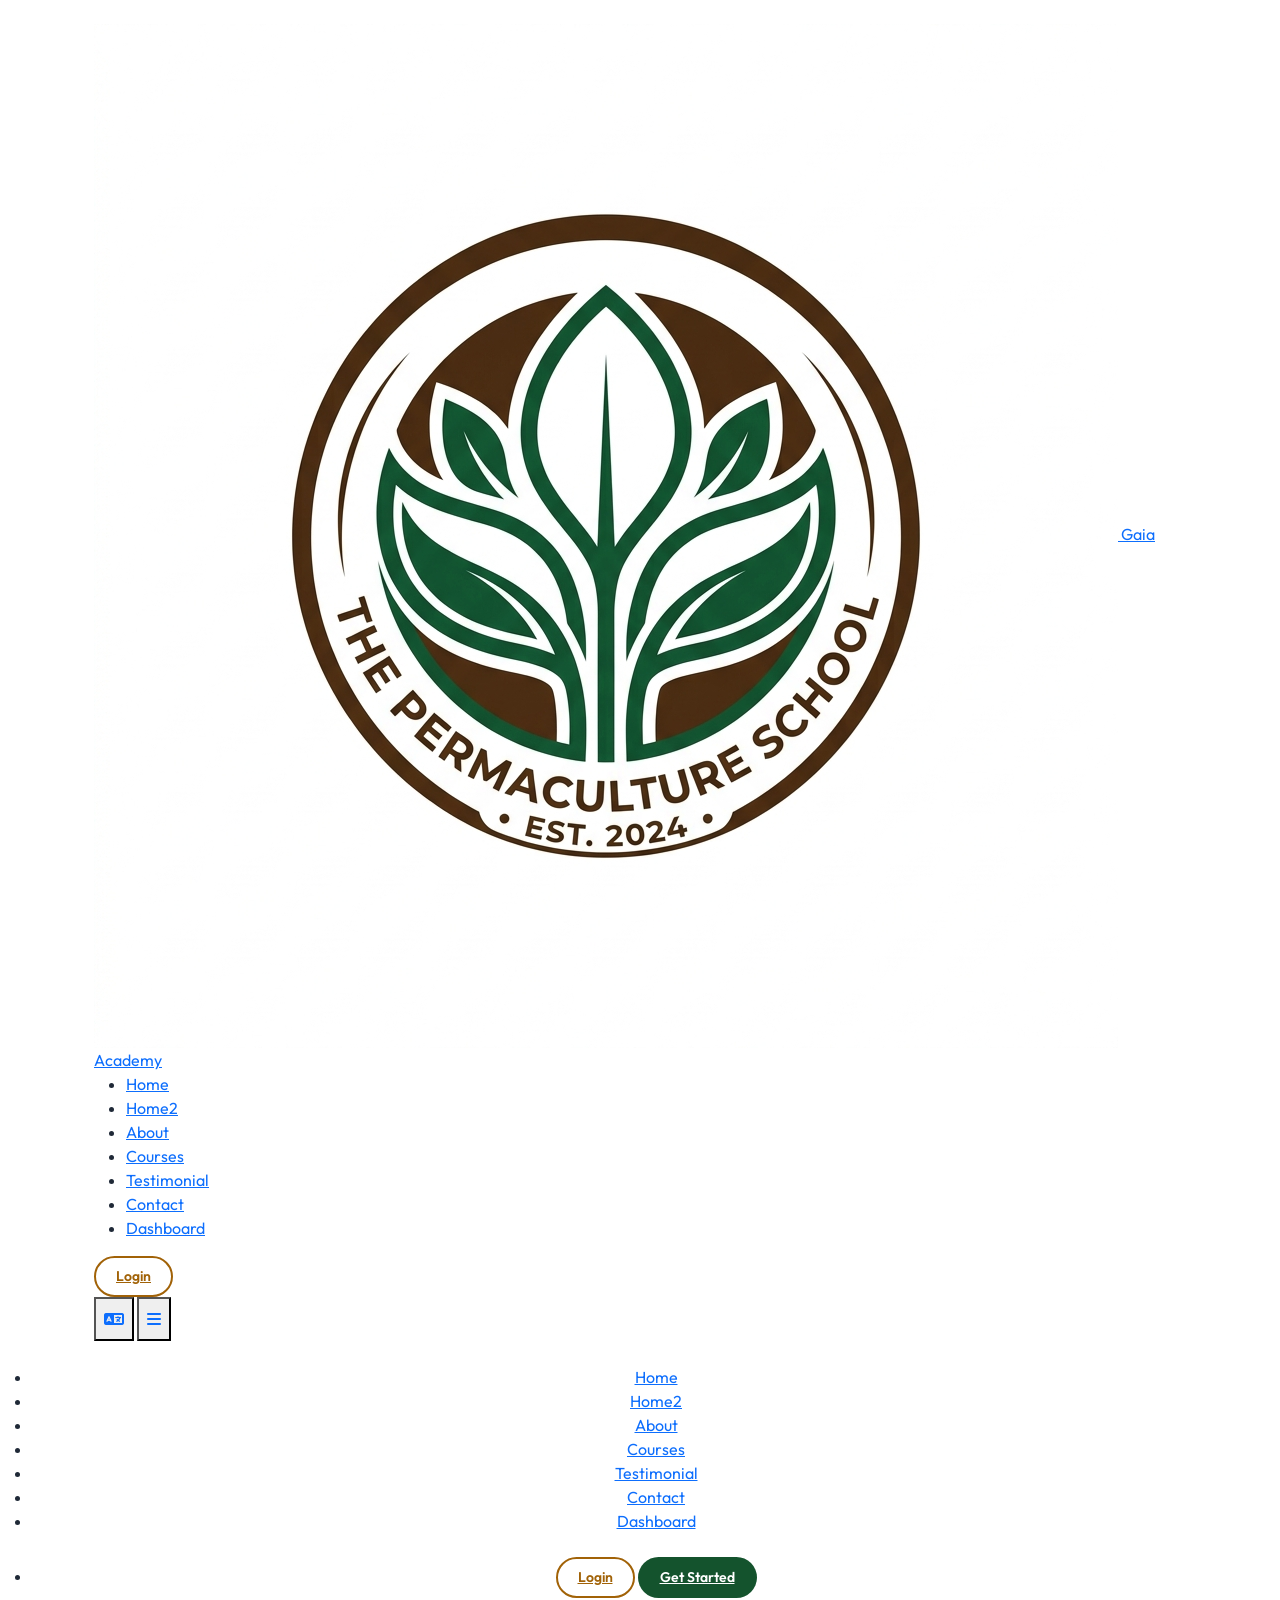
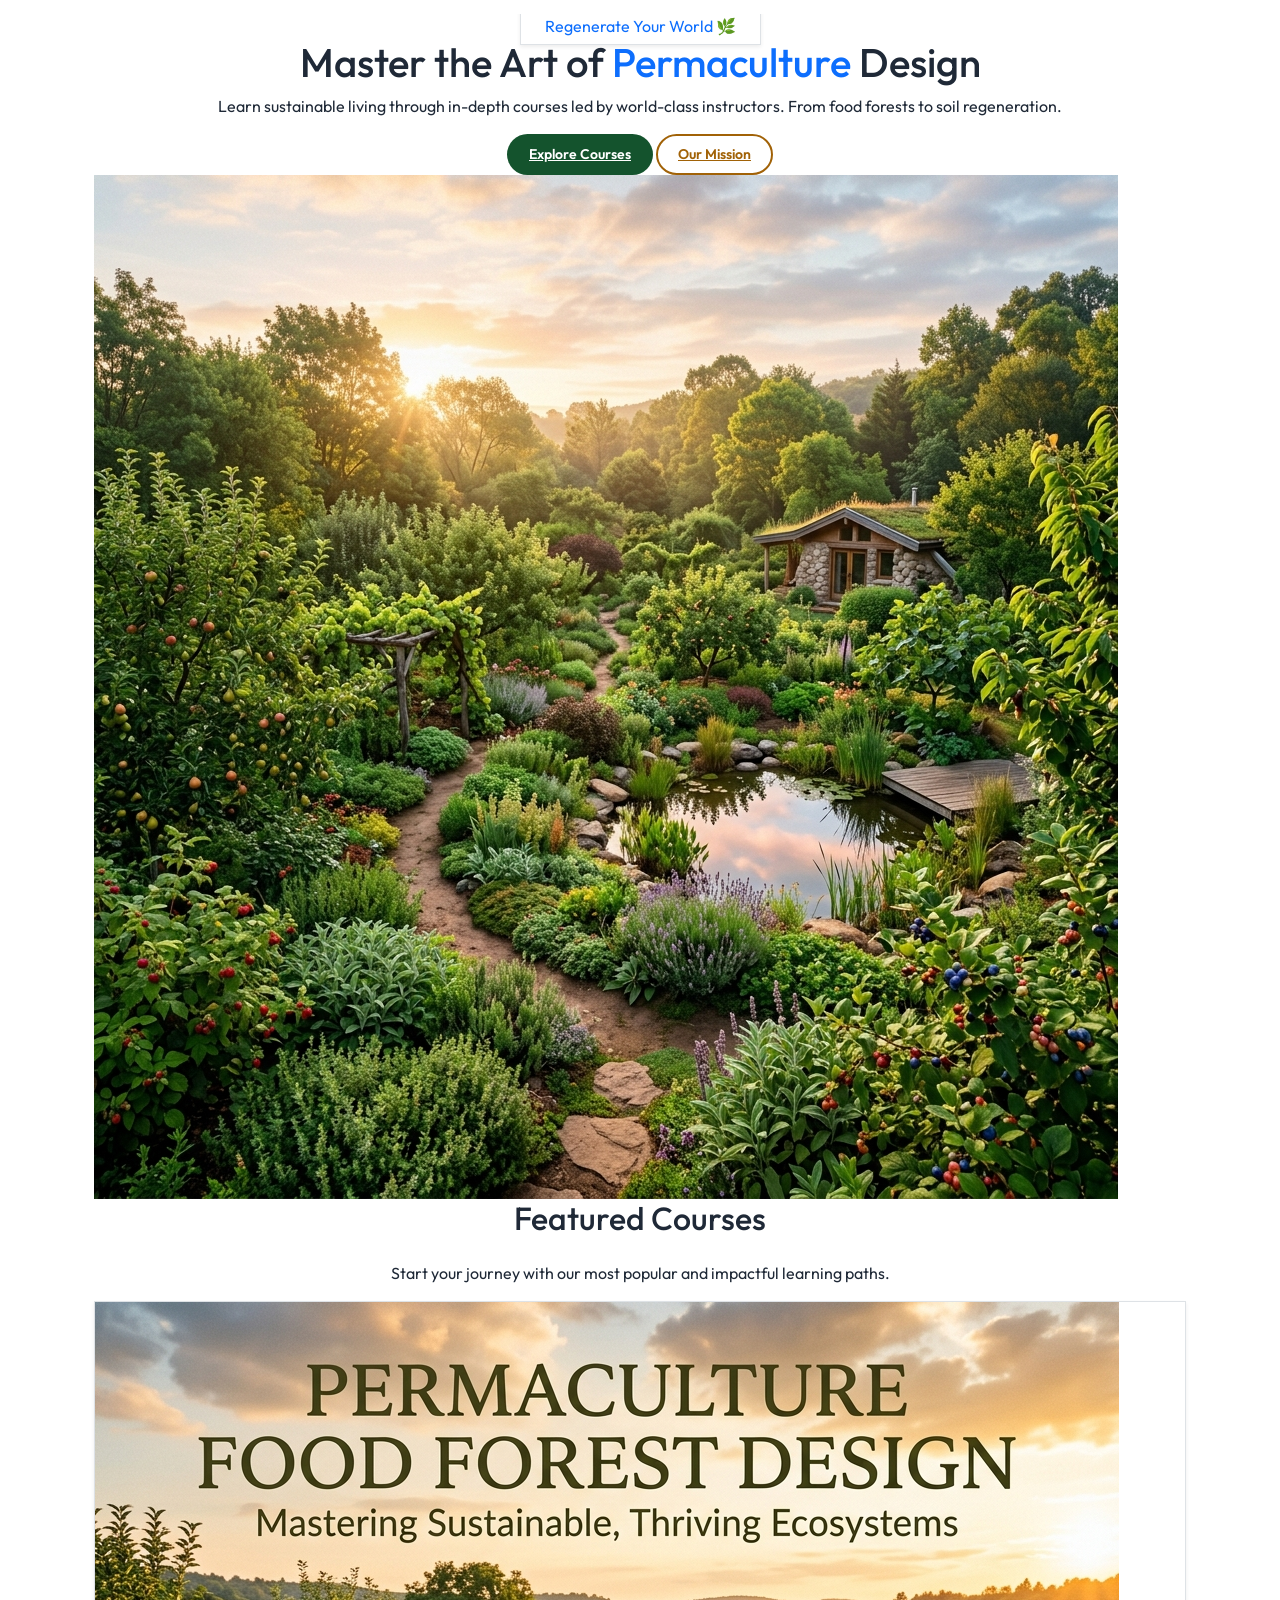
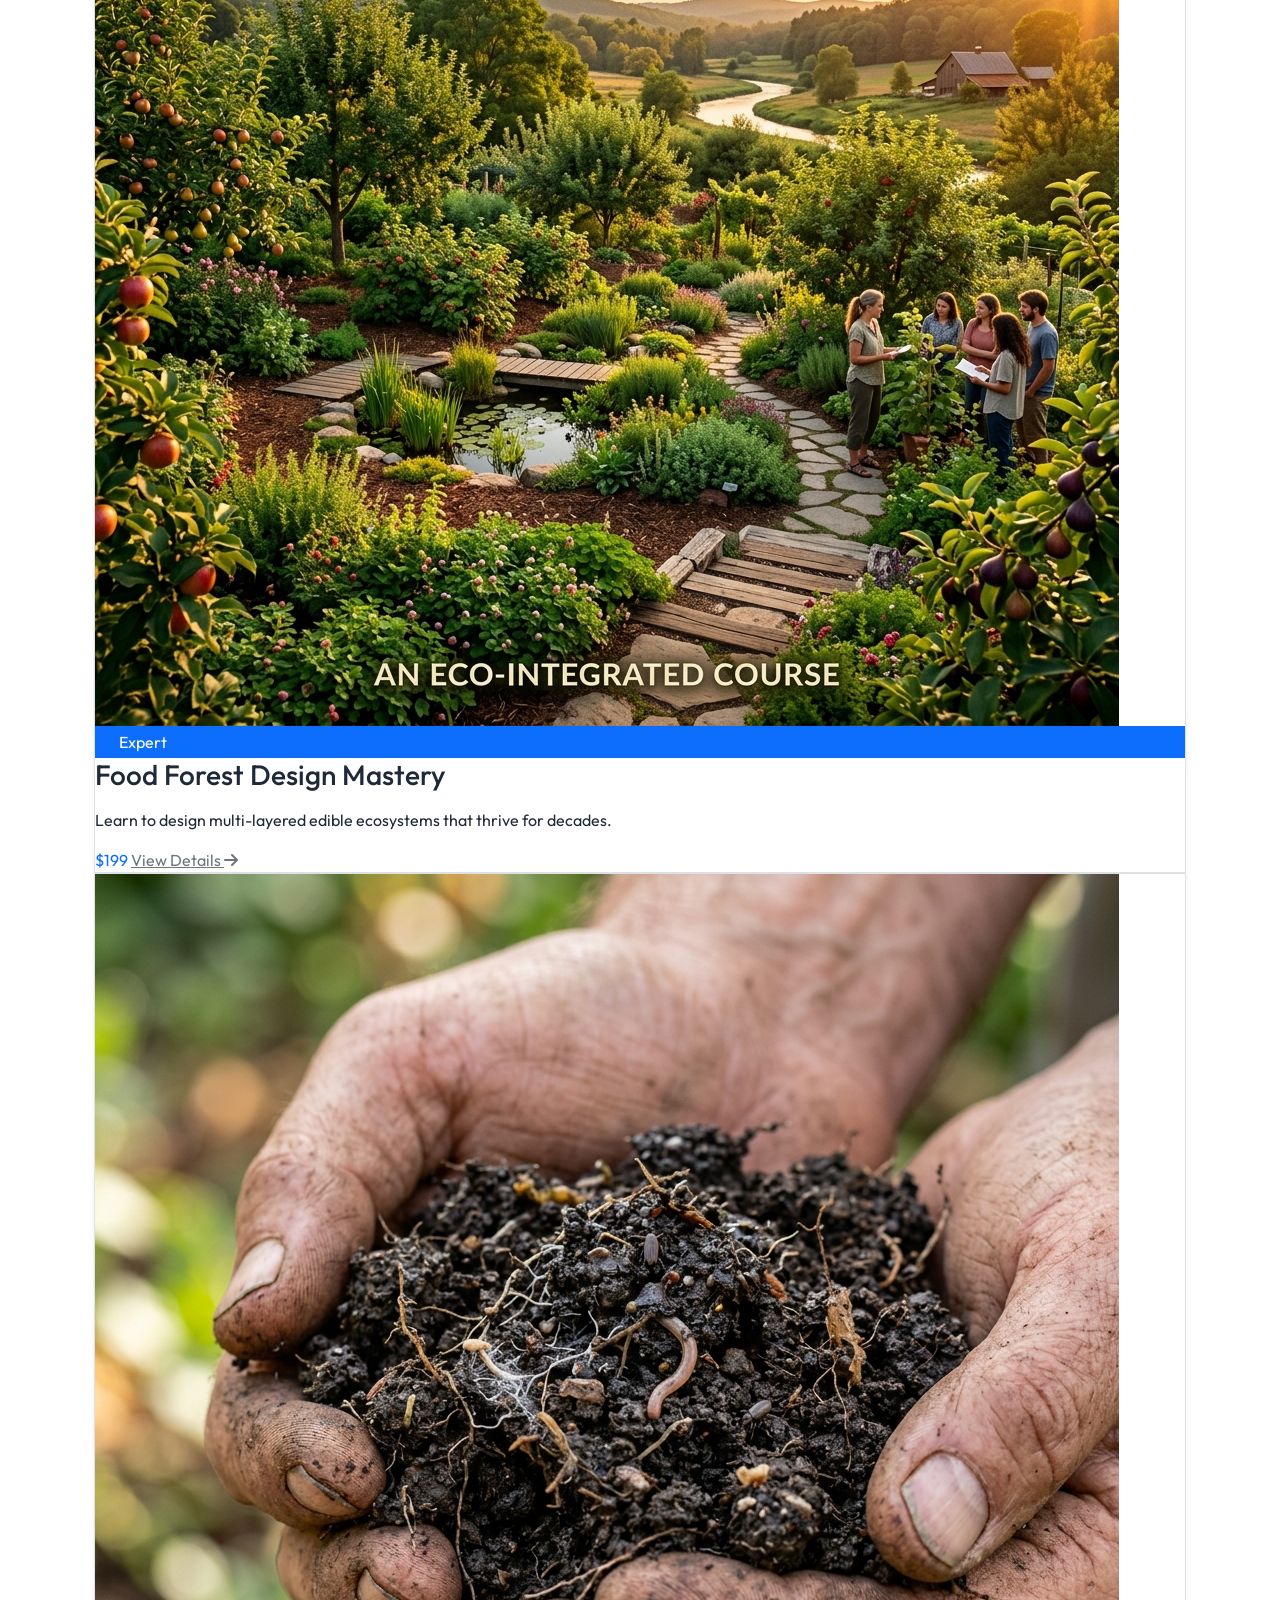
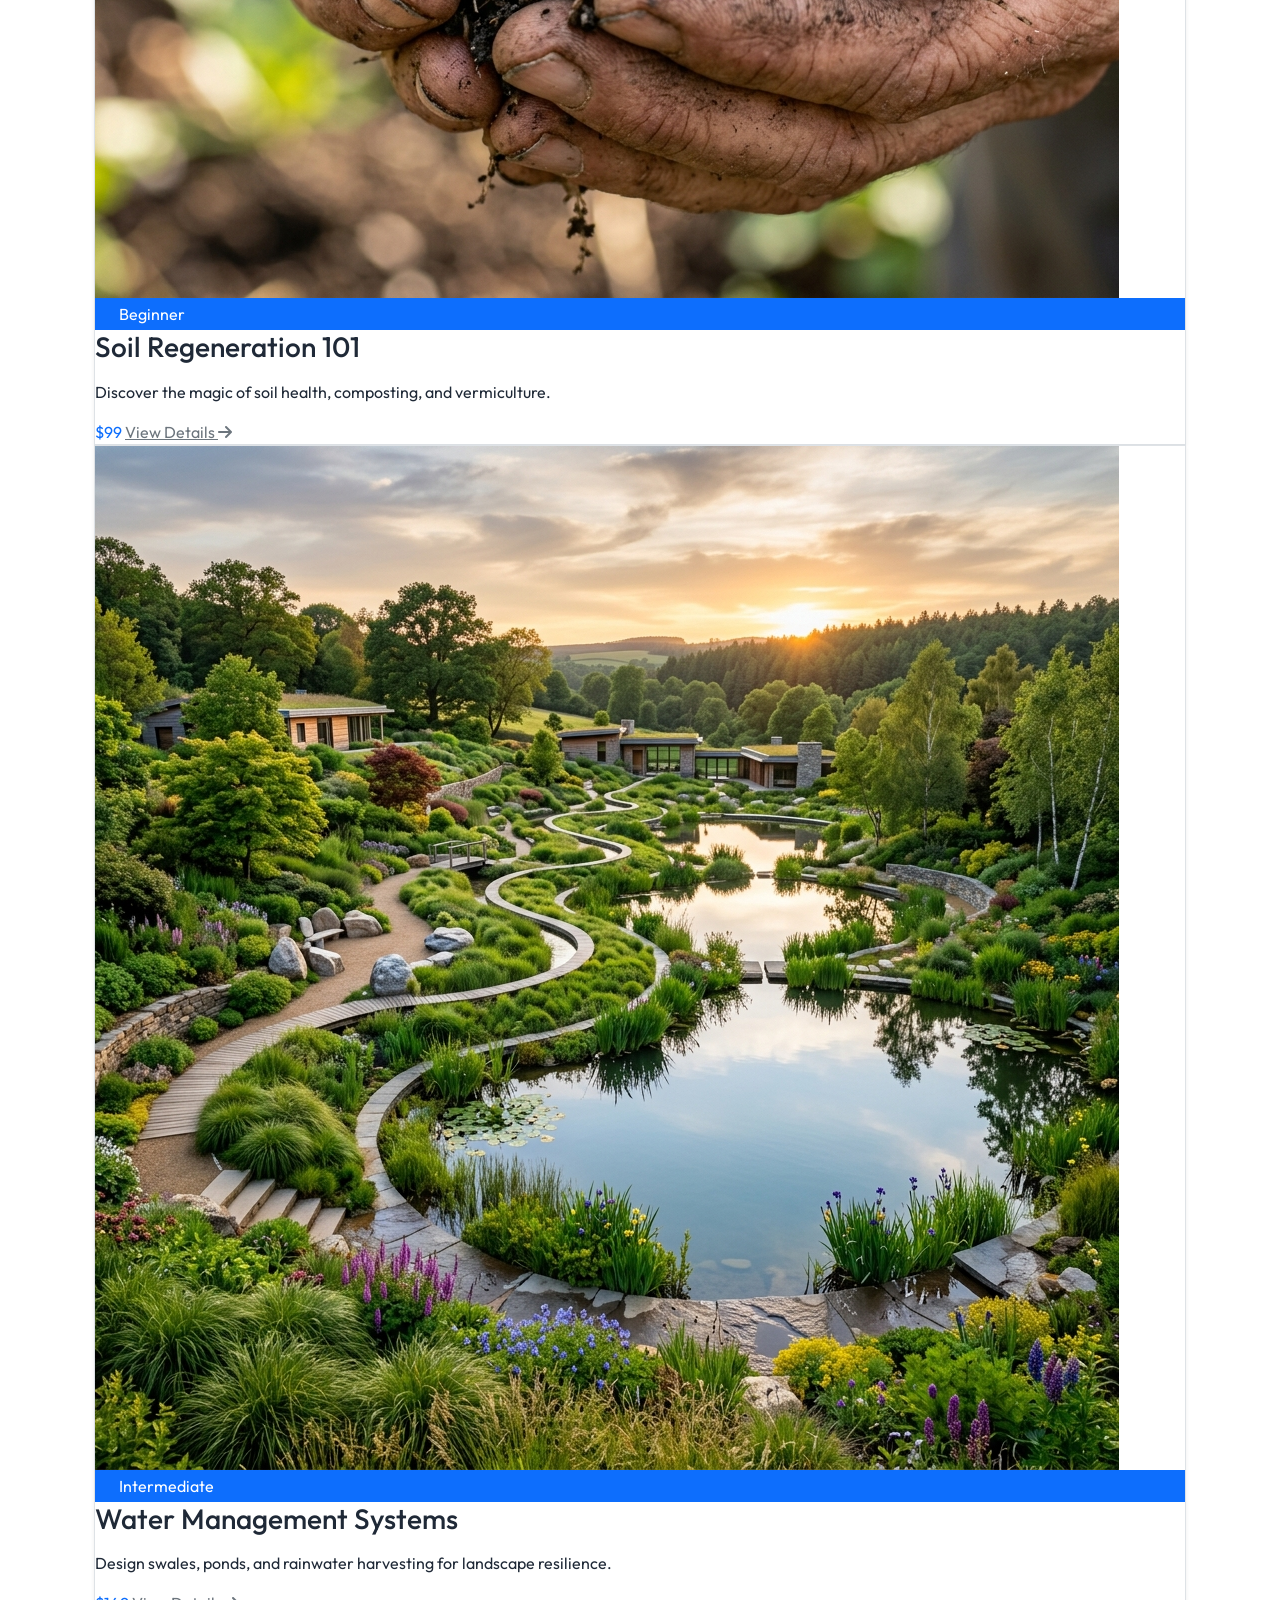
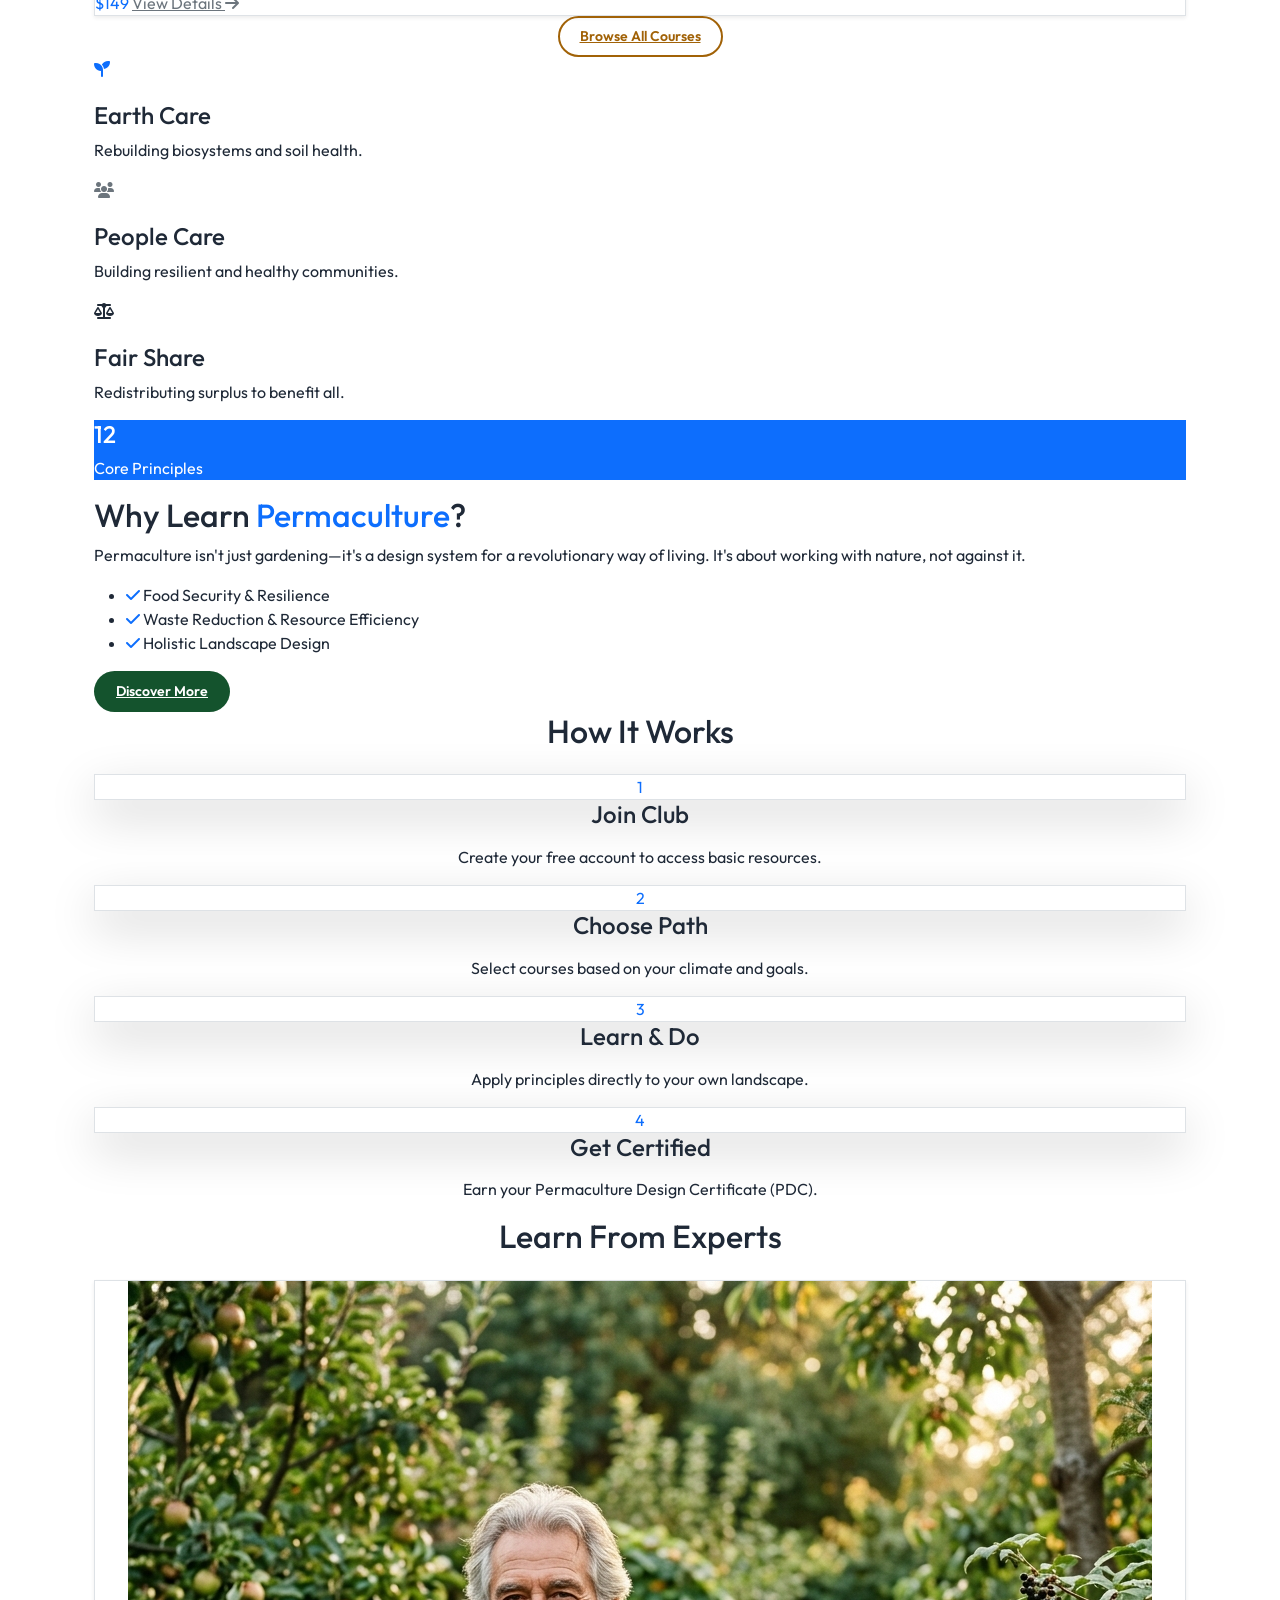
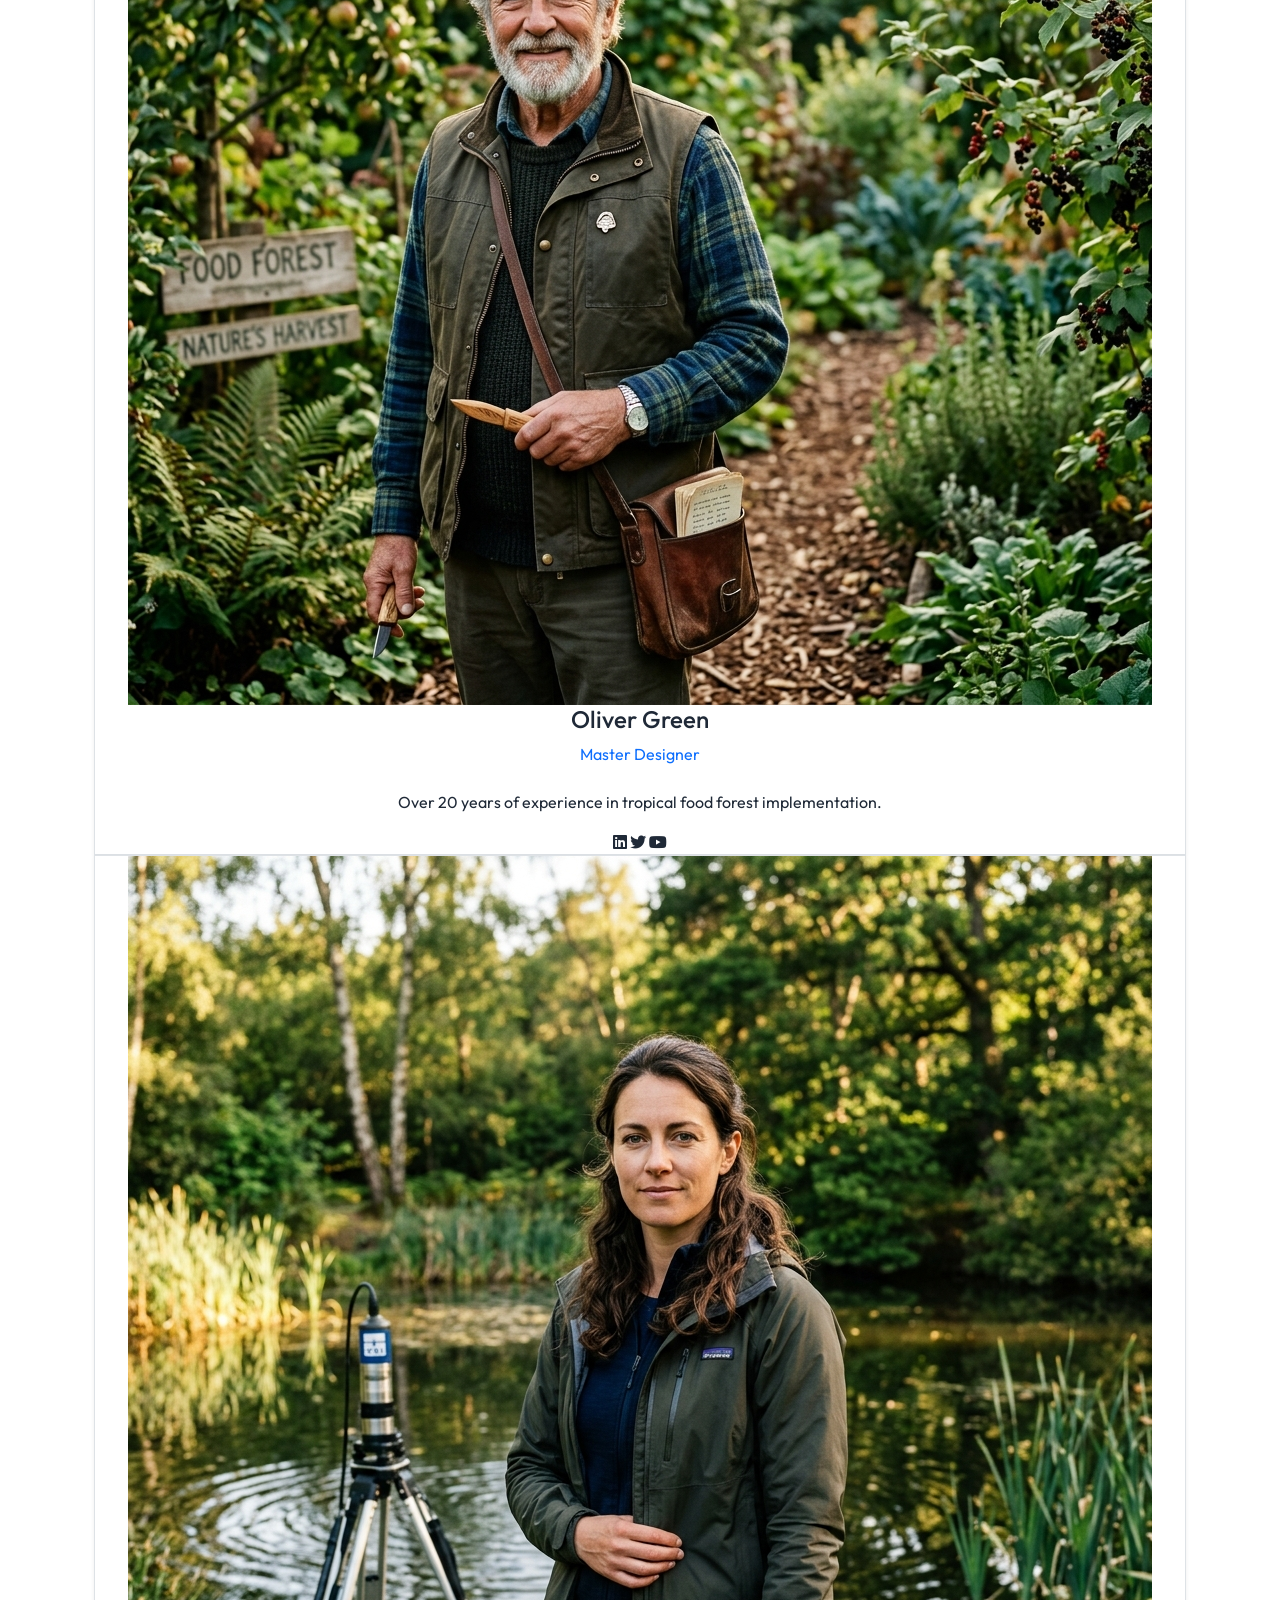
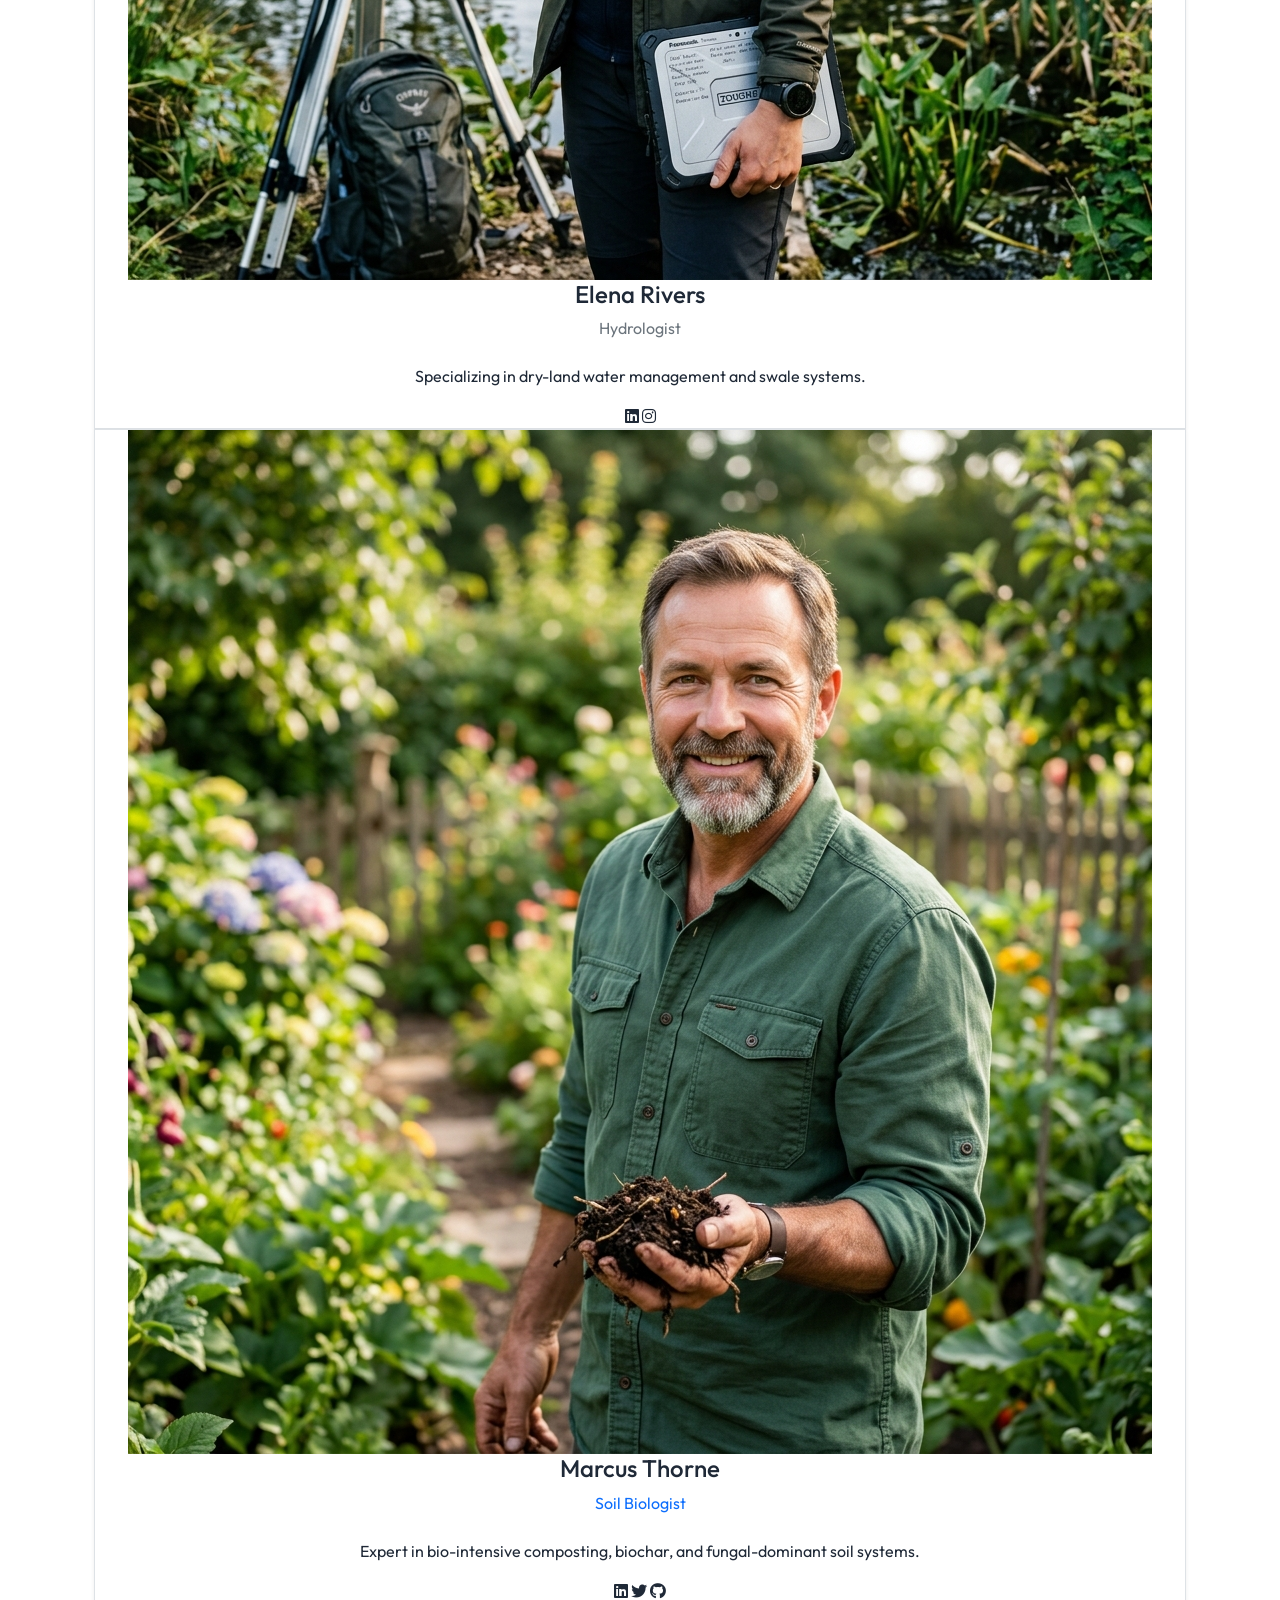
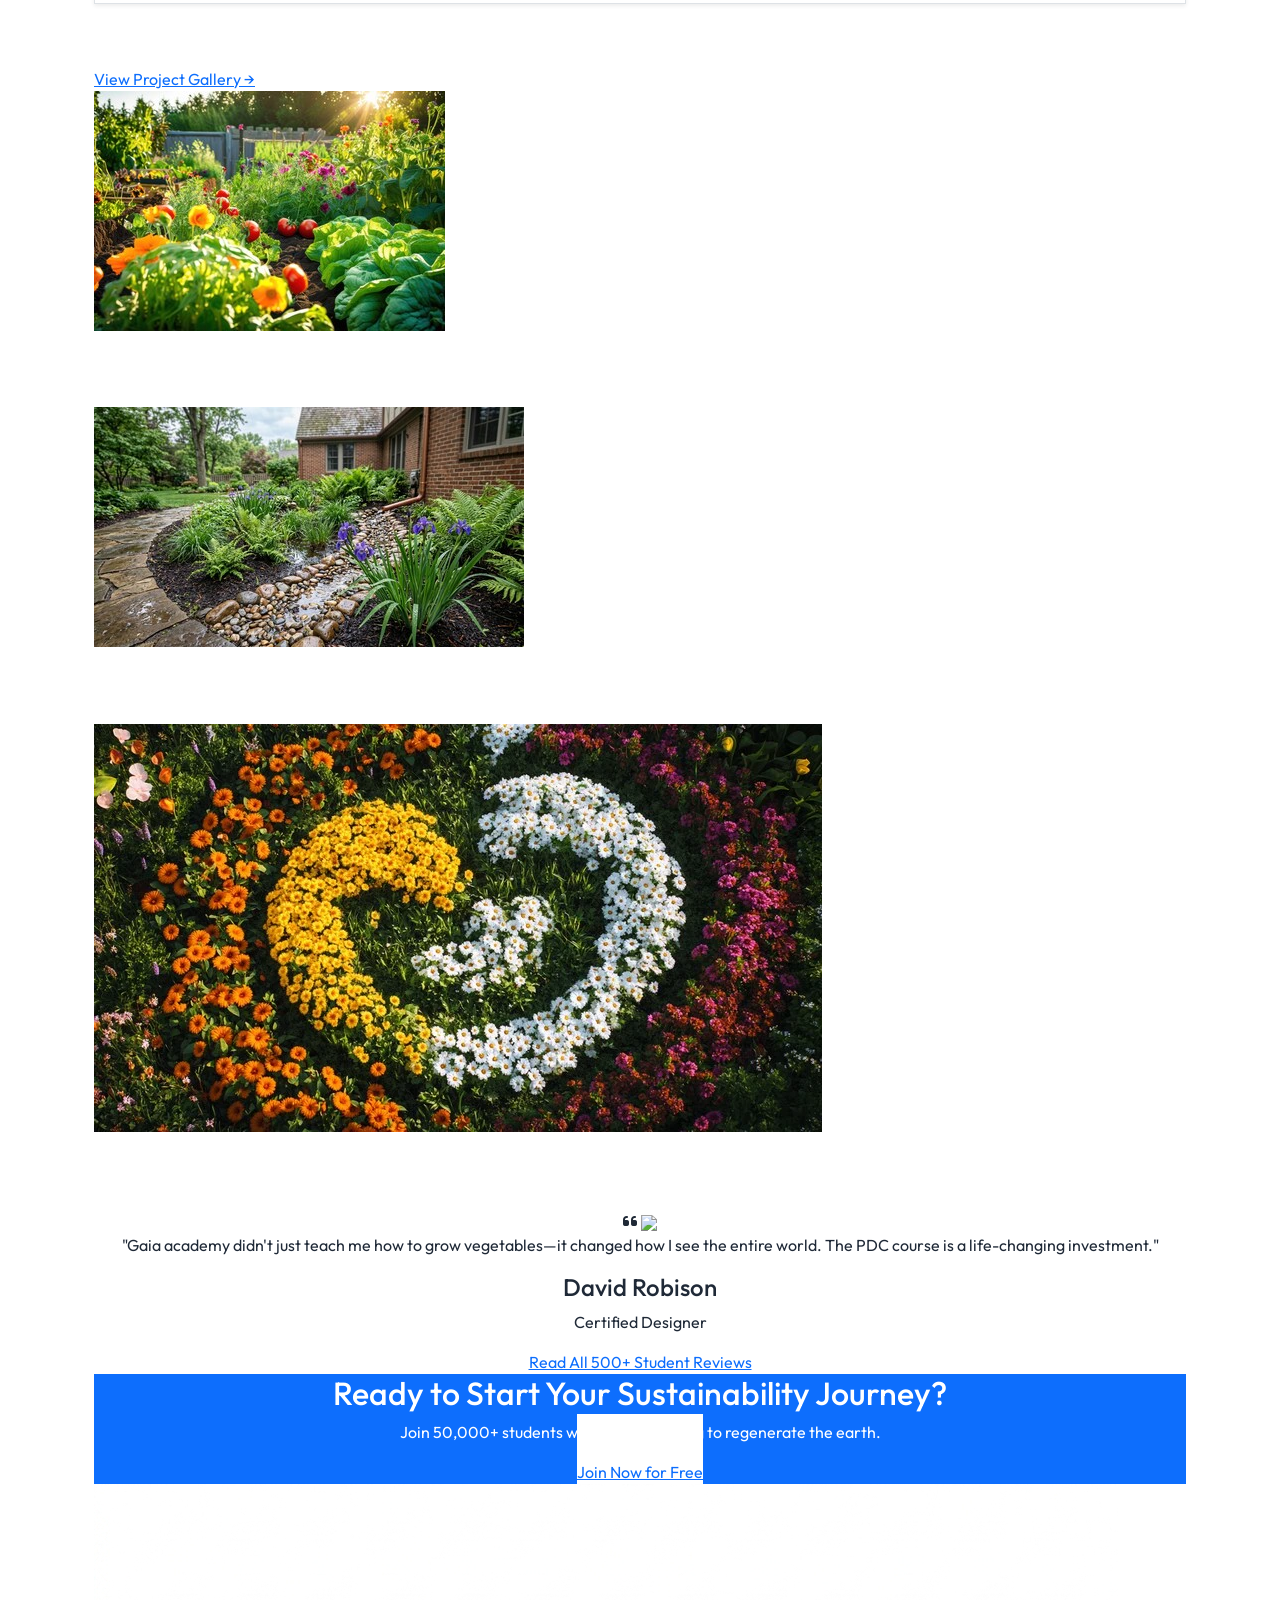
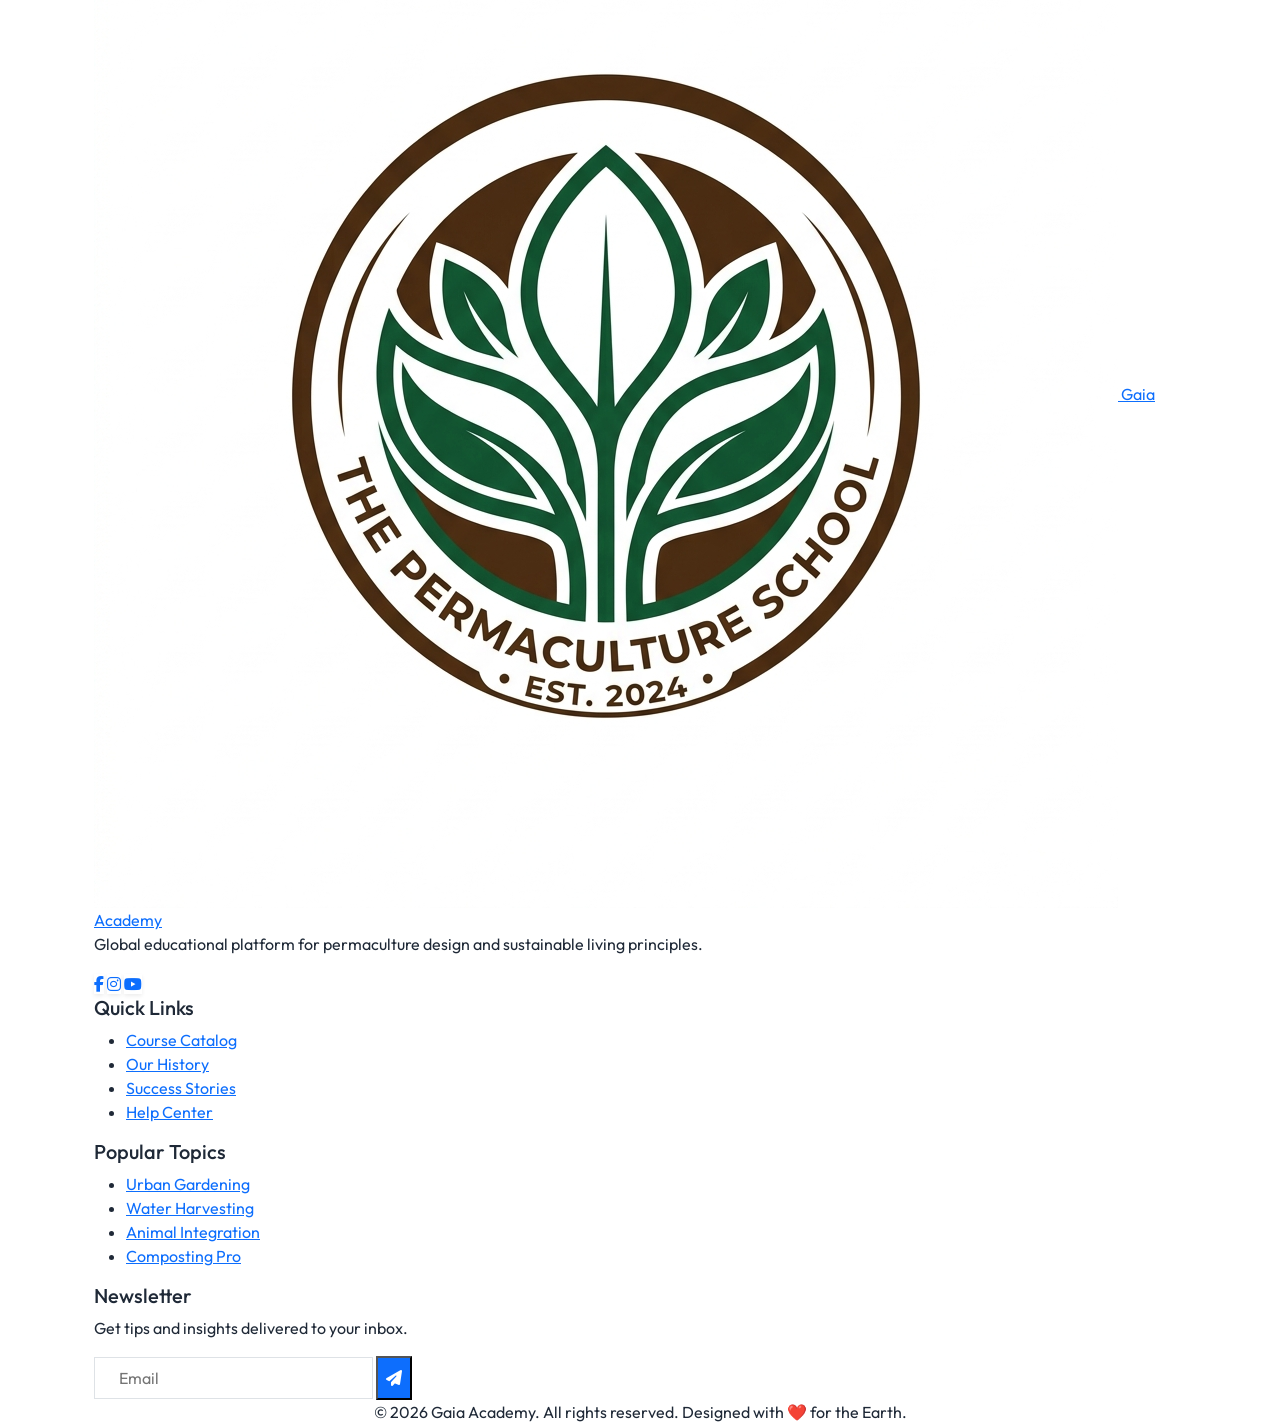
==== index.html @ e8f7c172 ".,," ====
<!DOCTYPE html>
<html lang="en">

<head>
    <meta charset="UTF-8">
    <meta name="viewport" content="width=device-width, initial-scale=1.0">
    <title>Gaia Academy - Permaculture Education</title>
    <link rel="icon" type="image/png" href="image/favicon.png">

    <!-- Bootstrap 5 -->
    <link href="https://cdn.jsdelivr.net/npm/bootstrap@5.3.0/dist/css/bootstrap.min.css" rel="stylesheet">
    <!-- Tailwind CSS -->
    <script src="https://cdn.tailwindcss.com"></script>
    <script>
        tailwind.config = {

            theme: {
                extend: {
                    colors: {
                        primary: '#14532D',
                        secondary: '#A16207',
                    }
                }
            }
        }
    </script>
    <!-- Font Awesome -->
    <link rel="stylesheet" href="https://cdnjs.cloudflare.com/ajax/libs/font-awesome/6.4.0/css/all.min.css">
    <!-- Custom CSS -->
    <link rel="stylesheet" href="css/index.css">
</head>

<body class="bg-white transition-colors duration-300">

    <!-- Navbar -->
    <header
        class="fixed top-0 left-0 w-full z-50 bg-white/95 backdrop-blur-md border-b border-gray-100">
        <nav class="container mx-auto px-4 py-4 flex items-center justify-between">
            <!-- Logo -->
            <a href="index.html" class="flex items-center gap-2 group">
                <img src="image/favicon.png" alt="Logo" class="w-10 h-10 group-hover:rotate-12 transition-all">
                <span class="text-2xl font-bold text-primary">Gaia Academy</span>
            </a>

            <ul class="hidden xl:flex items-center gap-8 text-gray-700 font-medium">
                <li><a href="index.html" class="hover:text-primary transition-colors">Home</a>
                </li>
                <li><a href="home2.html" class="hover:text-primary transition-colors">Home2</a>
                </li>
                <li><a href="about.html" class="hover:text-primary transition-colors">About</a></li>
                <li><a href="courses.html" class="hover:text-primary transition-colors">Courses</a></li>
                <li><a href="testimonial.html" class="hover:text-primary transition-colors">Testimonial</a></li>
                <li><a href="contact.html" class="hover:text-primary transition-colors">Contact</a></li>
                <li><a href="instructor.html" class="hover:text-primary transition-colors">Dashboard</a></li>

            </ul>

            <!-- CTAs & Toggles -->
            <div class="flex items-center gap-4">
                <div class="hidden sm:flex items-center gap-3">
                    <a href="login.html" class="btn-secondary-gaia">Login</a>

                </div>

                    <button class="rtl-toggle p-2 rounded-full hover:bg-gray-100 transition-all">
                        <i class="fas fa-language rtl-toggle-icon text-primary"></i>
                    </button>
                    <!-- Mobile Hamburger -->
                    <button class="xl:hidden hamburger-btn p-2 text-primary">
                        <i class="fas fa-bars text-xl"></i>
                    </button>
                </div>
            </div>
        </nav>

        <!-- Mobile Menu -->
        <div id="mobile-menu"
            class="hidden xl:hidden absolute top-full left-0 w-full bg-white border-b border-gray-100 p-6 origin-top transition-all duration-300">
            <ul class="flex flex-col gap-4 text-center">
                <li><a href="index.html">Home</a></li>
                <li><a href="home2.html">Home2</a></li>
                <li><a href="about.html">About</a></li>
                <li><a href="courses.html">Courses</a></li>
                <li><a href="testimonial.html">Testimonial</a></li>
                <li><a href="contact.html">Contact</a></li>
                <li><a href="instructor.html">Dashboard</a></li>
                <li class="pt-4 border-t border-gray-100 flex flex-col gap-3">
                    <a href="login.html" class="btn-secondary-gaia">Login</a>
                    <a href="signup.html" class="btn-primary-gaia">Get Started</a>
                </li>
            </ul>
        </div>
    </header>

    <!-- Hero Section -->
    <section class="pt-20 pb-16 lg:pt-32 lg:pb-24 relative overflow-hidden">
        <div class="container mx-auto px-4">
            <div class="text-center max-w-4xl mx-auto flex flex-col items-center">
                <div class="reveal-on-scroll flex flex-col items-center">
                    <span
                        class="inline-flex items-center gap-2 px-4 py-2 bg-green-50 text-primary rounded-full text-xs font-black uppercase tracking-widest mb-6 border border-green-100 shadow-sm">
                        <span class="w-2 h-2 bg-primary rounded-full animate-ping"></span>
                        Regenerate Your World 🌿</span>
                    <h1 class="text-5xl lg:text-7xl font-extrabold text-gray-900 leading-tight mb-6">
                        Master the Art of <span class="text-primary">Permaculture</span> Design</h1>
                    <p class="text-xl text-gray-600 mb-10 max-w-2xl">Learn sustainable living through
                        in-depth courses led by world-class instructors. From food forests to soil regeneration.</p>
                    <div class="flex flex-col sm:flex-row gap-4 items-center justify-center">
                        <a href="courses.html"
                            class="btn-primary-gaia">Explore Courses</a>
                        <a href="about.html"
                            class="btn-secondary-gaia">Our Mission</a>
                    </div>
                </div>
            </div>
            <div class="mt-20 relative reveal-on-scroll" style="animation-delay: 0.2s">
                <div class="rounded-3xl overflow-hidden shadow-2xl relative z-10 transition-transform hover:scale-[1.01] duration-500 max-w-5xl mx-auto">
                    <img src="image/permaculture_hero_premium.png" alt="Permaculture Hero"
                        class="w-full h-full object-cover">
                </div>
            </div>
            </div>
        </div>
        <!-- Abstract Shapes -->
        <div class="absolute top-0 right-0 -z-10 bg-green-50 w-1/2 h-full rounded-l-[200px]"></div>
    </section>

    <!-- Featured Courses -->
    <section class="py-20 bg-gray-50/50">
        <div class="container mx-auto px-4">
            <div class="text-center mb-16 reveal-on-scroll">
                <h2 class="text-4xl font-extrabold text-gray-900 mb-4">Featured Courses</h2>
                <p class="text-gray-600 max-w-2xl mx-auto">Start your journey with our most popular
                    and impactful learning paths.</p>
            </div>
            <div class="grid grid-cols-1 md:grid-cols-2 lg:grid-cols-3 tablet-grid-3 gap-8 reveal-on-scroll">
                <!-- Course Card 1 -->
                <div
                    class="bg-white rounded-3xl overflow-hidden shadow-sm hover:shadow-xl transition-all border border-gray-100 group mobile-center">
                    <div class="relative h-64 overflow-hidden">
                        <img src="image/course_food_forest_hd.png" alt="Course"
                            class="w-full h-full object-cover group-hover:scale-105 transition-all duration-500">
                        <div
                            class="absolute top-4 left-4 bg-primary text-white px-4 py-1 rounded-full text-sm font-bold">
                            Expert</div>
                    </div>
                    <div class="p-8">
                        <h3 class="text-2xl font-bold text-gray-900 mb-3">Food Forest Design Mastery
                        </h3>
                        <p class="text-gray-600 mb-6 text-sm">Learn to design multi-layered edible
                            ecosystems that thrive for decades.</p>
                        <div
                            class="flex items-center justify-between pt-6 border-t border-gray-100">
                            <span class="text-2xl font-black text-primary">$199</span>
                            <a href="single.html" class="text-secondary font-bold hover:underline">View Details <i
                                    class="fas fa-arrow-right ml-1"></i></a>
                        </div>
                    </div>
                </div>
                <!-- Course Card 2 -->
                <div class="bg-white rounded-3xl overflow-hidden shadow-sm hover:shadow-xl transition-all border border-gray-100 group mobile-center"
                    style="animation-delay: 0.1s">
                    <div class="relative h-64 overflow-hidden">
                        <img src="image/course_soil_regeneration_hd.png" alt="Course"
                            class="w-full h-full object-cover group-hover:scale-105 transition-all duration-500">
                        <div
                            class="absolute top-4 left-4 bg-primary text-white px-4 py-1 rounded-full text-sm font-bold">
                            Beginner</div>
                    </div>
                    <div class="p-8">
                        <h3 class="text-2xl font-bold text-gray-900 mb-3">Soil Regeneration 101</h3>
                        <p class="text-gray-600 mb-6 text-sm">Discover the magic of soil health,
                            composting, and vermiculture.</p>
                        <div
                            class="flex items-center justify-between pt-6 border-t border-gray-100">
                            <span class="text-2xl font-black text-primary">$99</span>
                            <a href="single.html" class="text-secondary font-bold hover:underline">View Details <i
                                    class="fas fa-arrow-right ml-1"></i></a>
                        </div>
                    </div>
                </div>
                <!-- Course Card 3 -->
                <div class="bg-white rounded-3xl overflow-hidden shadow-sm hover:shadow-xl transition-all border border-gray-100 group mobile-center"
                    style="animation-delay: 0.2s">
                    <div class="relative h-64 overflow-hidden">
                        <img src="image/course_water_harvesting_hd.png" alt="Course"
                            class="w-full h-full object-cover group-hover:scale-105 transition-all duration-500">
                        <div
                            class="absolute top-4 left-4 bg-primary text-white px-4 py-1 rounded-full text-sm font-bold">
                            Intermediate</div>
                    </div>
                    <div class="p-8">
                        <h3 class="text-2xl font-bold text-gray-900 mb-3">Water Management Systems</h3>
                        <p class="text-gray-600 mb-6 text-sm">Design swales, ponds, and rainwater
                            harvesting for landscape resilience.</p>
                        <div
                            class="flex items-center justify-between pt-6 border-t border-gray-100">
                            <span class="text-2xl font-black text-primary">$149</span>
                            <a href="single.html" class="text-secondary font-bold hover:underline">View Details <i
                                    class="fas fa-arrow-right ml-1"></i></a>
                        </div>
                    </div>
                </div>
            </div>
            <div class="text-center mt-16 reveal-on-scroll">
                <a href="courses.html" class="btn-secondary-gaia">Browse All Courses</a>
            </div>
        </div>
    </section>

    <!-- Why Permaculture -->
    <section class="py-20 bg-white overflow-hidden">
        <div class="container mx-auto px-4">
            <div class="grid lg:grid-cols-2 gap-16 items-center">
                <div class="reveal-on-scroll order-2 lg:order-1">
                    <div class="grid grid-cols-2 gap-6">
                        <div class="space-y-6">
                            <div class="bg-green-50 p-8 rounded-3xl">
                                <i class="fas fa-seedling text-3xl text-primary mb-4"></i>
                                <h4 class="font-bold text-lg">Earth Care</h4>
                                <p class="text-sm text-gray-500 mt-2">Rebuilding biosystems and soil health.</p>
                            </div>
                            <div class="bg-amber-50 p-8 rounded-3xl">
                                <i class="fas fa-users text-3xl text-secondary mb-4"></i>
                                <h4 class="font-bold text-lg">People Care</h4>
                                <p class="text-sm text-gray-500 mt-2">Building resilient and healthy communities.</p>
                            </div>
                        </div>
                        <div class="space-y-6 mt-12">
                            <div class="bg-blue-50 p-8 rounded-3xl">
                                <i class="fas fa-balance-scale text-3xl text-blue-600 mb-4"></i>
                                <h4 class="font-bold text-lg">Fair Share</h4>
                                <p class="text-sm text-gray-500 mt-2">Redistributing surplus to benefit all.</p>
                            </div>
                            <div class="bg-primary p-8 rounded-3xl text-white">
                                <h4 class="text-4xl font-black mb-2">12</h4>
                                <p class="text-sm font-bold opacity-80 uppercase tracking-widest">Core Principles</p>
                            </div>
                        </div>
                    </div>
                </div>
                <div class="reveal-on-scroll order-1 lg:order-2 mobile-center">
                    <h2 class="text-4xl lg:text-5xl font-extrabold text-gray-900 mb-6">Why Learn <span
                            class="text-primary">Permaculture</span>?</h2>
                    <p class="text-lg text-gray-600 mb-8">Permaculture isn't just gardening—it's a
                        design system for a revolutionary way of living. It's about working with nature, not against it.
                    </p>
                    <ul class="space-y-4 mb-10">
                        <li class="flex items-center gap-3 font-medium text-gray-700">
                            <span
                                class="w-6 h-6 bg-green-100 text-primary rounded-full flex items-center justify-center text-xs"><i
                                    class="fas fa-check"></i></span>
                            Food Security & Resilience
                        </li>
                        <li class="flex items-center gap-3 font-medium text-gray-700">
                            <span
                                class="w-6 h-6 bg-green-100 text-primary rounded-full flex items-center justify-center text-xs"><i
                                    class="fas fa-check"></i></span>
                            Waste Reduction & Resource Efficiency
                        </li>
                        <li class="flex items-center gap-3 font-medium text-gray-700">
                            <span
                                class="w-6 h-6 bg-green-100 text-primary rounded-full flex items-center justify-center text-xs"><i
                                    class="fas fa-check"></i></span>
                            Holistic Landscape Design
                        </li>
                    </ul>
                    <a href="about.html" class="btn-primary-gaia">Discover More</a>
                </div>
            </div>
        </div>
    </section>

    <!-- How It Works -->
    <section class="py-20 bg-gray-50/50">
        <div class="container mx-auto px-4">
            <div class="text-center mb-16 reveal-on-scroll">
                <h2 class="text-4xl font-extrabold text-gray-900 mb-4">How It Works</h2>
            </div>
            <div class="grid grid-cols-1 md:grid-cols-2 lg:grid-cols-4 gap-12 text-center reveal-on-scroll">
                <div class="mobile-center">
                    <div
                        class="w-20 h-20 bg-white rounded-2xl shadow-lg border border-gray-100 flex items-center justify-center mx-auto mb-6 text-3xl text-primary font-black">
                        1</div>
                    <h4 class="font-bold text-xl mb-3">Join Club</h4>
                    <p class="text-gray-500 text-sm">Create your free account to access basic resources.</p>
                </div>
                <div class="mobile-center">
                    <div
                        class="w-20 h-20 bg-white rounded-2xl shadow-lg border border-gray-100 flex items-center justify-center mx-auto mb-6 text-3xl text-primary font-black">
                        2</div>
                    <h4 class="font-bold text-xl mb-3">Choose Path</h4>
                    <p class="text-gray-500 text-sm">Select courses based on your climate and goals.</p>
                </div>
                <div class="mobile-center">
                    <div
                        class="w-20 h-20 bg-white rounded-2xl shadow-lg border border-gray-100 flex items-center justify-center mx-auto mb-6 text-3xl text-primary font-black">
                        3</div>
                    <h4 class="font-bold text-xl mb-3">Learn & Do</h4>
                    <p class="text-gray-500 text-sm">Apply principles directly to your own landscape.</p>
                </div>
                <div class="mobile-center">
                    <div
                        class="w-20 h-20 bg-white rounded-2xl shadow-lg border border-gray-100 flex items-center justify-center mx-auto mb-6 text-3xl text-primary font-black">
                        4</div>
                    <h4 class="font-bold text-xl mb-3">Get Certified</h4>
                    <p class="text-gray-500 text-sm">Earn your Permaculture Design Certificate (PDC).</p>
                </div>
            </div>
        </div>
    </section>

    <!-- Instructor Highlights -->
    <section class="py-20">
        <div class="container mx-auto px-4">
            <div class="text-center mb-16 reveal-on-scroll">
                <h2 class="text-4xl font-extrabold text-gray-900 mb-4">Learn From Experts</h2>
            </div>
            <div class="grid grid-cols-1 md:grid-cols-2 lg:grid-cols-3 tablet-grid-3 gap-8">
                <div
                    class="bg-white rounded-3xl overflow-hidden shadow-sm hover:shadow-xl transition-all border border-gray-100 p-8 text-center reveal-on-scroll">
                    <img src="image/instructor_oliver_hd.png" alt="Oliver Green"
                        class="w-32 h-32 rounded-full mx-auto object-cover border-4 border-primary mb-6">
                    <h4 class="text-xl font-bold">Oliver Green</h4>
                    <p class="text-primary font-bold text-sm mb-4">Master Designer</p>
                    <p class="text-gray-500 text-sm mb-6">Over 20 years of experience in tropical food forest
                        implementation.</p>
                    <div class="flex justify-center gap-4 text-gray-400">
                        <i class="fab fa-linkedin hover:text-primary cursor-pointer"></i>
                        <i class="fab fa-twitter hover:text-primary cursor-pointer"></i>
                        <i class="fab fa-youtube hover:text-primary cursor-pointer"></i>
                    </div>
                </div>
                <div class="bg-white rounded-3xl overflow-hidden shadow-sm hover:shadow-xl transition-all border border-gray-100 p-8 text-center reveal-on-scroll"
                    style="animation-delay: 0.1s">
                    <img src="image/instructor_elena_hd.png" alt="Elena Rivers"
                        class="w-32 h-32 rounded-full mx-auto object-cover border-4 border-secondary mb-6">
                    <h4 class="text-xl font-bold">Elena Rivers</h4>
                    <p class="text-secondary font-bold text-sm mb-4">Hydrologist</p>
                    <p class="text-gray-500 text-sm mb-6">Specializing in dry-land water management and swale systems.
                    </p>
                    <div class="flex justify-center gap-4 text-gray-400">
                        <i class="fab fa-linkedin hover:text-primary cursor-pointer"></i>
                        <i class="fab fa-instagram hover:text-primary cursor-pointer"></i>
                    </div>
                </div>
                <div class="bg-white rounded-3xl overflow-hidden shadow-sm hover:shadow-xl transition-all border border-gray-100 p-8 text-center reveal-on-scroll"
                    style="animation-delay: 0.2s">
                    <img src="image/instructor_marcus_thorne.png"
                        class="w-32 h-32 rounded-full mx-auto object-cover border-4 border-primary mb-6">
                    <h4 class="text-xl font-bold">Marcus Thorne</h4>
                    <p class="text-primary font-bold text-sm mb-4">Soil Biologist</p>
                    <p class="text-gray-500 text-sm mb-6">Expert in bio-intensive composting, biochar, and fungal-dominant soil systems.</p>
                    <div class="flex justify-center gap-4 text-gray-400">
                        <i class="fab fa-linkedin hover:text-primary cursor-pointer"></i>
                        <i class="fab fa-twitter hover:text-primary cursor-pointer"></i>
                        <i class="fab fa-github hover:text-primary cursor-pointer"></i>
                    </div>
                </div>
            </div>
        </div>
    </section>

    <!-- Student Projects Showcase -->
    <section class="py-20 bg-gray-900 text-white">
        <div class="container mx-auto px-4">
            <div class="flex flex-col md:flex-row items-center justify-between mb-16 reveal-on-scroll">
                <h2 class="text-4xl font-extrabold mb-4 md:mb-0">Student Success Stories</h2>
                <a href="#" class="text-primary font-bold hover:underline">View Project Gallery →</a>
            </div>
            <div class="grid grid-cols-1 md:grid-cols-2 lg:grid-cols-3 tablet-grid-3 gap-8">
                <div class="reveal-on-scroll hover:-translate-y-2 transition-all">
                    <img src="image/Beautiful raised garden beds with abundant vegetables.png"
                        class="rounded-3xl h-64 w-full object-cover mb-6">
                    <h4 class="font-bold text-xl mb-2">Backyard Permaculture</h4>
                    <p class="text-gray-400 text-sm">By Marcus T. - 1/4 Acre transformation in just 2 years.</p>
                </div>
                <div class="reveal-on-scroll hover:-translate-y-2 transition-all" style="animation-delay: 0.1s">
                    <img src="image/Rainwater collection system and swales after rainfall.png"
                        class="rounded-3xl h-64 w-full object-cover mb-6">
                    <h4 class="font-bold text-xl mb-2">Swale System Install</h4>
                    <p class="text-gray-400 text-sm">By Julia K. - Managing runoff in high-altitude environments.</p>
                </div>
                <div class="reveal-on-scroll hover:-translate-y-2 transition-all" style="animation-delay: 0.2s">
                    <img src="image/Close-up spiral herb garden with colorful flowers.png"
                        class="rounded-3xl h-64 w-full object-cover mb-6">
                    <h4 class="font-bold text-xl mb-2">The Herb Spiral</h4>
                    <p class="text-gray-400 text-sm">By Team Gaia - A community center showpiece project.</p>
                </div>
            </div>
        </div>
    </section>

    <!-- Testimonials Preview -->
    <section class="py-20">
        <div class="container mx-auto px-4">
            <div
                class="max-w-4xl mx-auto bg-gray-50 rounded-[3rem] p-12 text-center reveal-on-scroll relative">
                <i class="fas fa-quote-left text-5xl text-primary/20 absolute top-8 left-8"></i>
                <img src="https://ui-avatars.com/api/?name=David+R&background=14532D&color=fff"
                    class="w-20 h-20 rounded-full mx-auto mb-6 border-4 border-white">
                <p class="text-2xl font-medium italic text-gray-700 mb-8 leading-relaxed">"Gaia
                    academy didn't just teach me how to grow vegetables—it changed how I see the entire world. The PDC
                    course is a life-changing investment."</p>
                <h4 class="font-bold text-xl">David Robison</h4>
                <p class="text-gray-500 font-bold uppercase tracking-widest text-xs mt-1">Certified Designer</p>
            </div>
            <div class="text-center mt-12 reveal-on-scroll">
                <a href="testimonial.html" class="text-primary font-bold hover:underline">Read All 500+ Student
                    Reviews</a>
            </div>
        </div>
    </section>

    <!-- CTA Banner -->
    <section class="py-20">
        <div class="container mx-auto px-4">
            <div class="bg-primary rounded-[3rem] p-12 lg:p-20 text-center relative overflow-hidden reveal-on-scroll">
                <div class="relative z-10 text-white max-w-2xl mx-auto">
                    <h2 class="text-4xl lg:text-6xl font-black mb-6">Ready to Start Your Sustainability Journey?</h2>
                    <p class="text-lg opacity-80 mb-10">Join 50,000+ students worldwide learning to regenerate the
                        earth.</p>
                    <a href="signup.html"
                        class="bg-white text-primary px-12 py-5 rounded-full font-bold text-xl shadow-2xl hover:scale-105 transition-all inline-block">Join
                        Now for Free</a>
                </div>
                <!-- Background Decorations -->
                <div class="absolute -top-20 -left-20 w-64 h-64 bg-green-900 rounded-full opacity-50"></div>
                <div class="absolute -bottom-20 -right-20 w-64 h-64 bg-green-900 rounded-full opacity-50"></div>
            </div>
        </div>
    </section>

    <!-- Footer -->
    <footer class="bg-gray-50 border-t border-gray-100 pt-20 pb-10">
        <div class="container mx-auto px-4">
            <div class="grid grid-cols-1 md:grid-cols-2 lg:grid-cols-4 gap-12 mb-16">
                <div class="mobile-center">
                    <a href="index.html" class="flex items-center gap-2 mb-6">
                        <img src="image/favicon.png" alt="Logo" class="w-8 h-8">
                        <span class="text-xl font-bold text-primary">Gaia Academy</span>
                    </a>
                    <p class="text-gray-500 text-sm mb-6 max-w-xs">Global educational platform for permaculture design
                        and sustainable living principles.</p>
                    <div class="flex gap-4">
                        <a href="#"
                            class="w-10 h-10 rounded-full bg-white shadow-sm flex items-center justify-center text-primary hover:bg-primary hover:text-white transition-all"><i
                                class="fab fa-facebook-f"></i></a>
                        <a href="#"
                            class="w-10 h-10 rounded-full bg-white shadow-sm flex items-center justify-center text-primary hover:bg-primary hover:text-white transition-all"><i
                                class="fab fa-instagram"></i></a>
                        <a href="#"
                            class="w-10 h-10 rounded-full bg-white shadow-sm flex items-center justify-center text-primary hover:bg-primary hover:text-white transition-all"><i
                                class="fab fa-youtube"></i></a>
                    </div>
                </div>
                <div class="mobile-center">
                    <h5 class="font-bold text-lg mb-6">Quick Links</h5>
                    <ul class="space-y-4 text-gray-500 text-sm">
                        <li><a href="courses.html" class="hover:text-primary transition-colors">Course Catalog</a></li>
                        <li><a href="about.html" class="hover:text-primary transition-colors">Our History</a></li>
                        <li><a href="testimonial.html" class="hover:text-primary transition-colors">Success Stories</a>
                        </li>
                        <li><a href="contact.html" class="hover:text-primary transition-colors">Help Center</a></li>
                    </ul>
                </div>
                <div class="mobile-center">
                    <h5 class="font-bold text-lg mb-6">Popular Topics</h5>
                    <ul class="space-y-4 text-gray-500 text-sm">
                        <li><a href="#" class="hover:text-primary transition-colors">Urban Gardening</a></li>
                        <li><a href="#" class="hover:text-primary transition-colors">Water Harvesting</a></li>
                        <li><a href="#" class="hover:text-primary transition-colors">Animal Integration</a></li>
                        <li><a href="#" class="hover:text-primary transition-colors">Composting Pro</a></li>
                    </ul>
                </div>
                <div class="mobile-center">
                    <h5 class="font-bold text-lg mb-6">Newsletter</h5>
                    <p class="text-gray-500 text-sm mb-6">Get tips and insights delivered to your inbox.</p>
                    <form class="flex gap-2">
                        <input type="email" placeholder="Email"
                            class="bg-white border border-gray-100 rounded-xl px-4 py-2 text-sm focus:ring-primary outline-none w-full">
                        <button type="submit" class="bg-primary text-white p-2 rounded-xl"><i
                                class="fas fa-paper-plane"></i></button>
                    </form>
                </div>
            </div>
            <div class="pt-8 border-t border-gray-100 text-center text-gray-400 text-xs">
                © 2026 Gaia Academy. All rights reserved. Designed with ❤️ for the Earth.
            </div>
        </div>
    </footer>

    <!-- Scripts -->
    <script src="https://code.jquery.com/jquery-3.6.0.min.js"></script>
    <script src="js/main.js"></script>
</body>

</html>
---- css/index.css ----
/* Custom Design System for Gaia Academy */

@import url('https://fonts.googleapis.com/css2?family=Outfit:wght@300;400;500;600;700;800&display=swap');

:root {
    --primary-green: #14532D;
    --secondary-brown: #A16207;
    --bg-light: #ffffff;
    --text-dark: #1f2937;
    --transition: all 0.3s cubic-bezier(0.4, 0, 0.2, 1);
}

body {
    font-family: 'Outfit', sans-serif;
    color: var(--text-dark);
    background-color: var(--bg-light);
    transition: var(--transition);
}

/* Custom Utilities */
.btn-primary-gaia {
    background-color: var(--primary-green);
    color: white;
    padding: 0.5rem 1.25rem;
    border-radius: 9999px;
    font-weight: 600;
    font-size: 0.875rem; /* text-sm equivalent */
    transition: var(--transition);
    border: 2px solid transparent;
    display: inline-flex;
    align-items: center;
    justify-content: center;
    text-align: center;
}

.btn-primary-gaia:hover {
    background-color: #0d3b20; /* Darker green instead of transparent */
    color: white;
    border-color: #0d3b20;
    transform: translateY(-2px);
    box-shadow: 0 10px 20px -5px rgba(20, 83, 45, 0.4);
}

.btn-primary-gaia-outline:hover {
    background-color: var(--primary-green);
    color: white;
}

.btn-secondary-gaia {
    border: 2px solid var(--secondary-brown);
    color: var(--secondary-brown);
    padding: 0.5rem 1.25rem;
    border-radius: 9999px;
    font-weight: 600;
    font-size: 0.875rem; /* text-sm equivalent */
    transition: var(--transition);
    display: inline-flex;
    align-items: center;
    justify-content: center;
    text-align: center;
}

.btn-secondary-gaia:hover {
    background-color: var(--secondary-brown);
    color: white;
    transform: translateY(-2px);
}

/* RTL Support */
[dir="rtl"] {
    text-align: right;
}

/* Glassmorphism */
.glass {
    background: rgba(255, 255, 255, 0.1);
    backdrop-filter: blur(10px);
    -webkit-backdrop-filter: blur(10px);
    border: 1px solid rgba(255, 255, 255, 0.2);
}

/* Animations */
@keyframes fadeInUp {
    from {
        opacity: 0;
        transform: translateY(20px);
    }
    to {
        opacity: 1;
        transform: translateY(0);
    }
}

.reveal {
    animation: fadeInUp 0.8s ease-out forwards;
}

/* Mobile Alignment Rules */
@media (max-width: 1023px) {
    .mobile-center {
        text-align: center !important;
        display: flex !important;
        flex-direction: column !important;
        align-items: center !important;
        justify-content: center !important;
    }
}

/* Tablet Grid Rules */
@media (min-width: 768px) and (max-width: 1024px) {
    .tablet-grid-3 {
        display: grid !important;
        grid-template-columns: repeat(3, minmax(0, 1fr)) !important;
        gap: 1.5rem !important;
    }
}
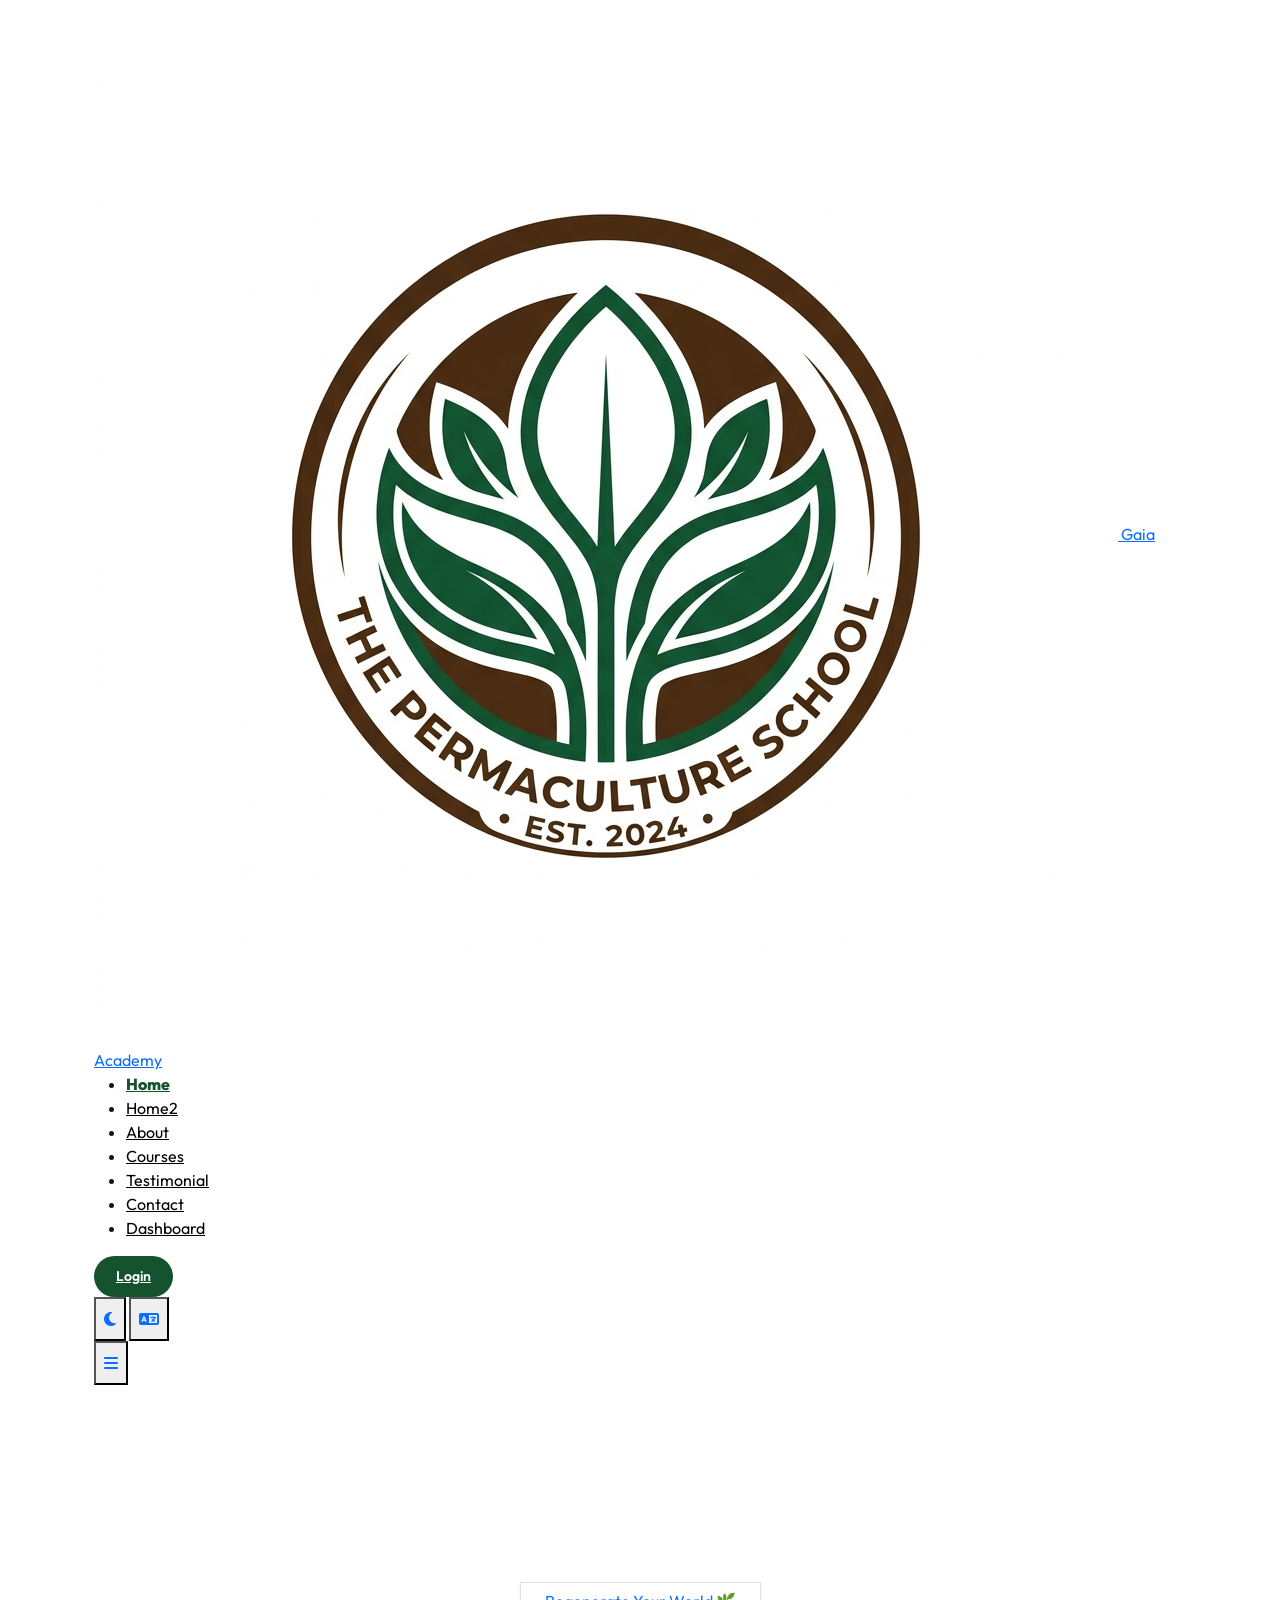
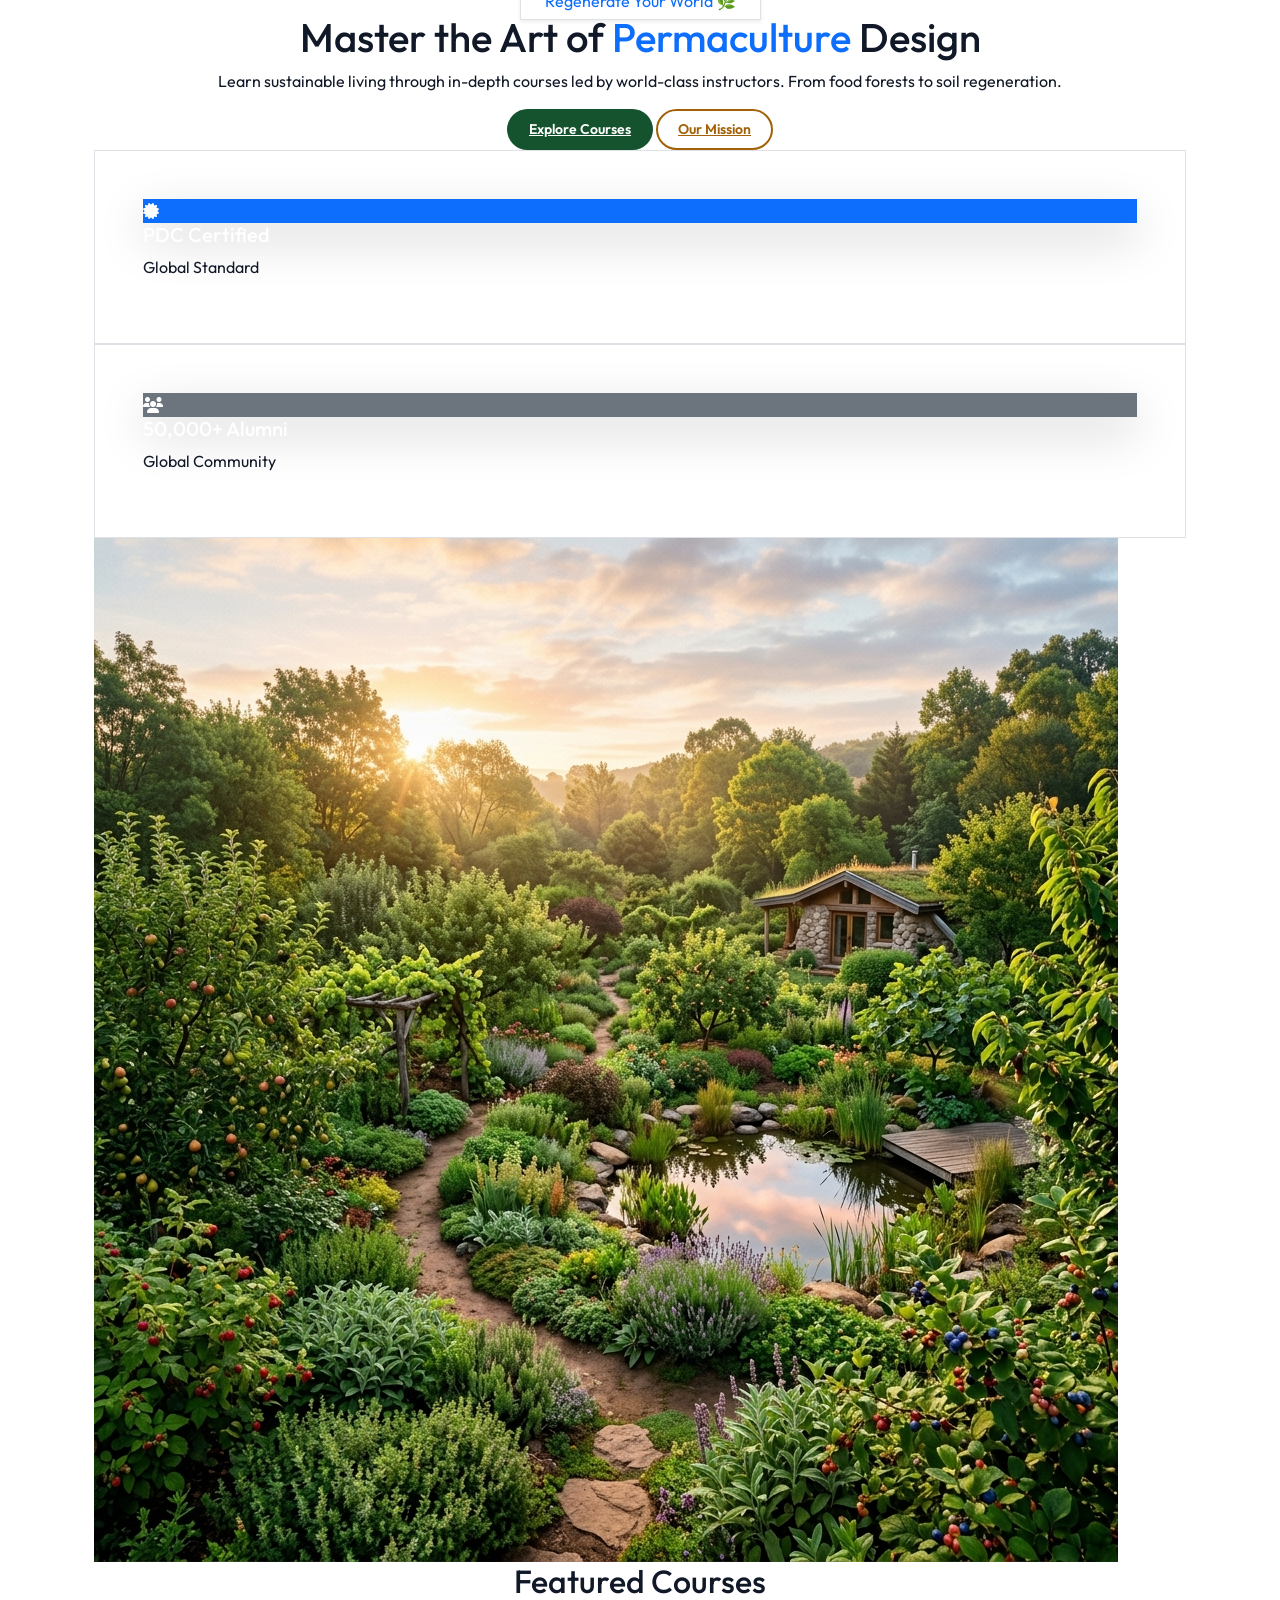
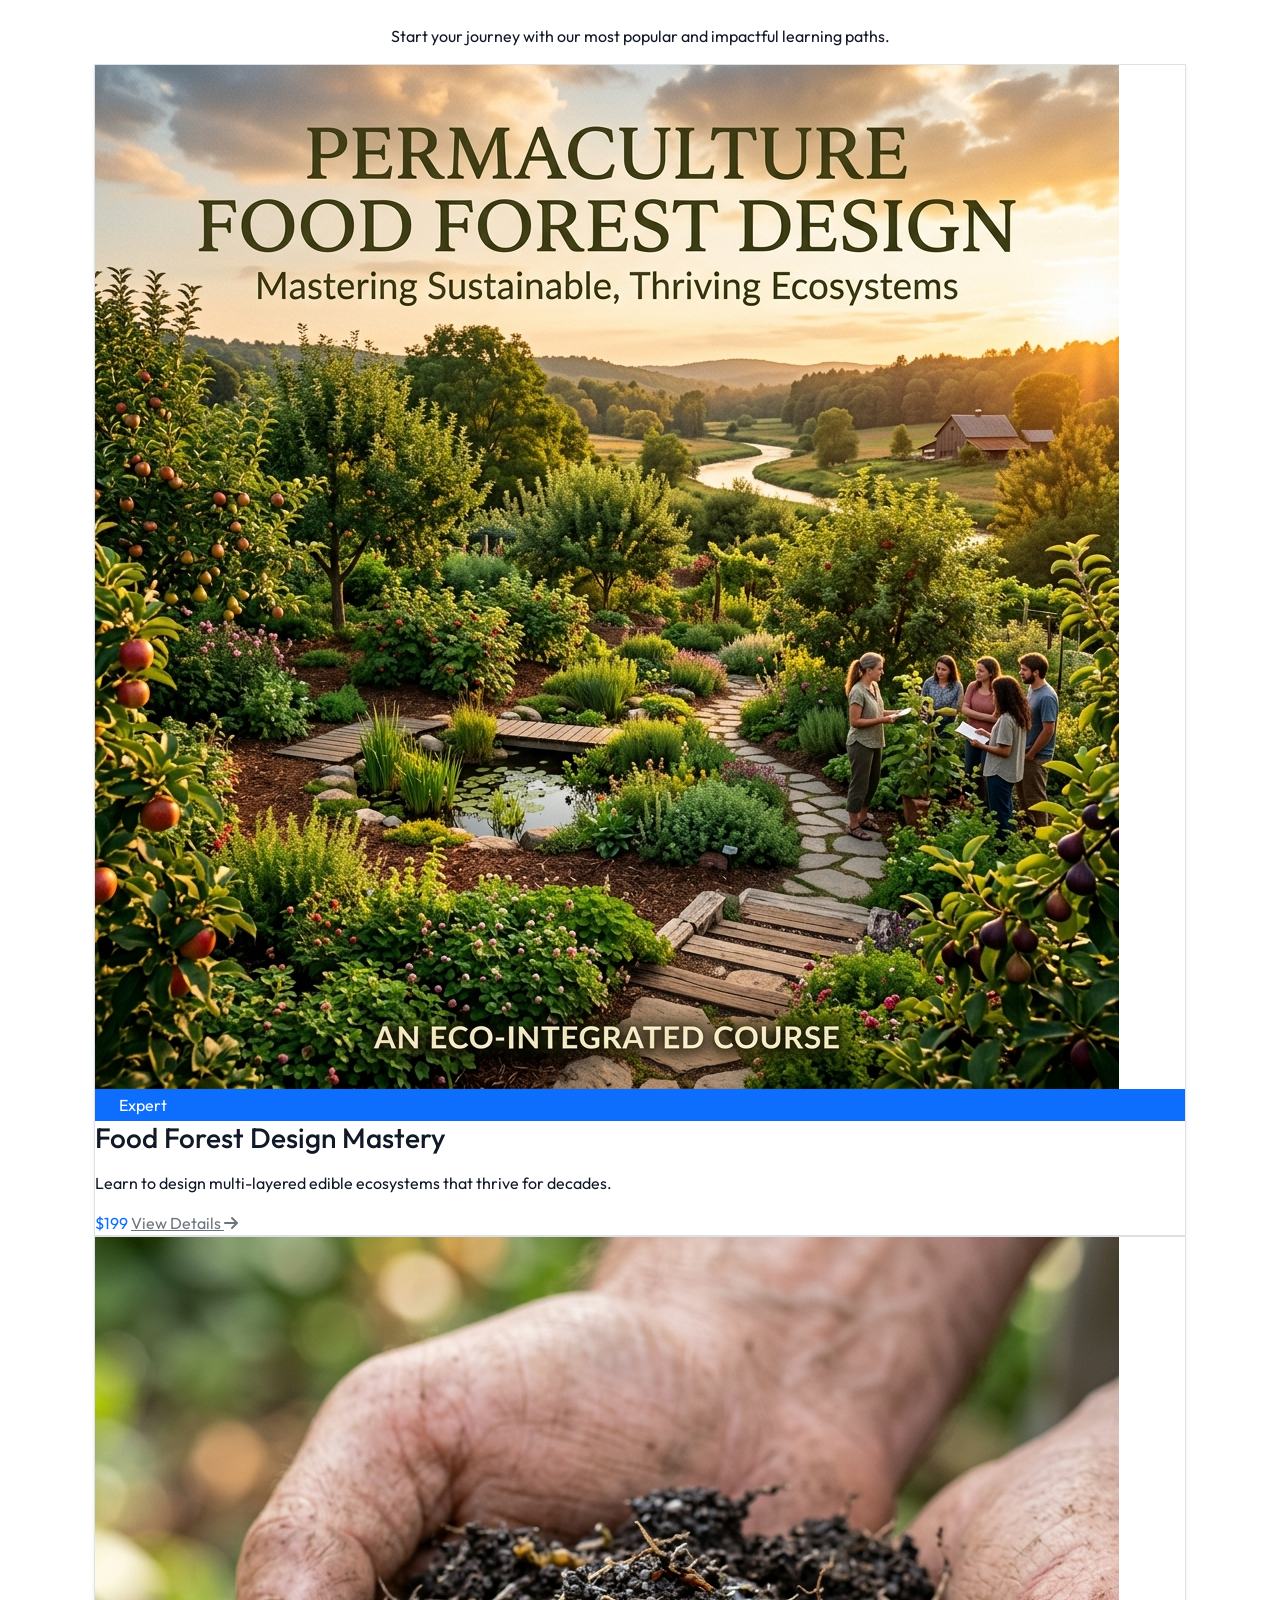
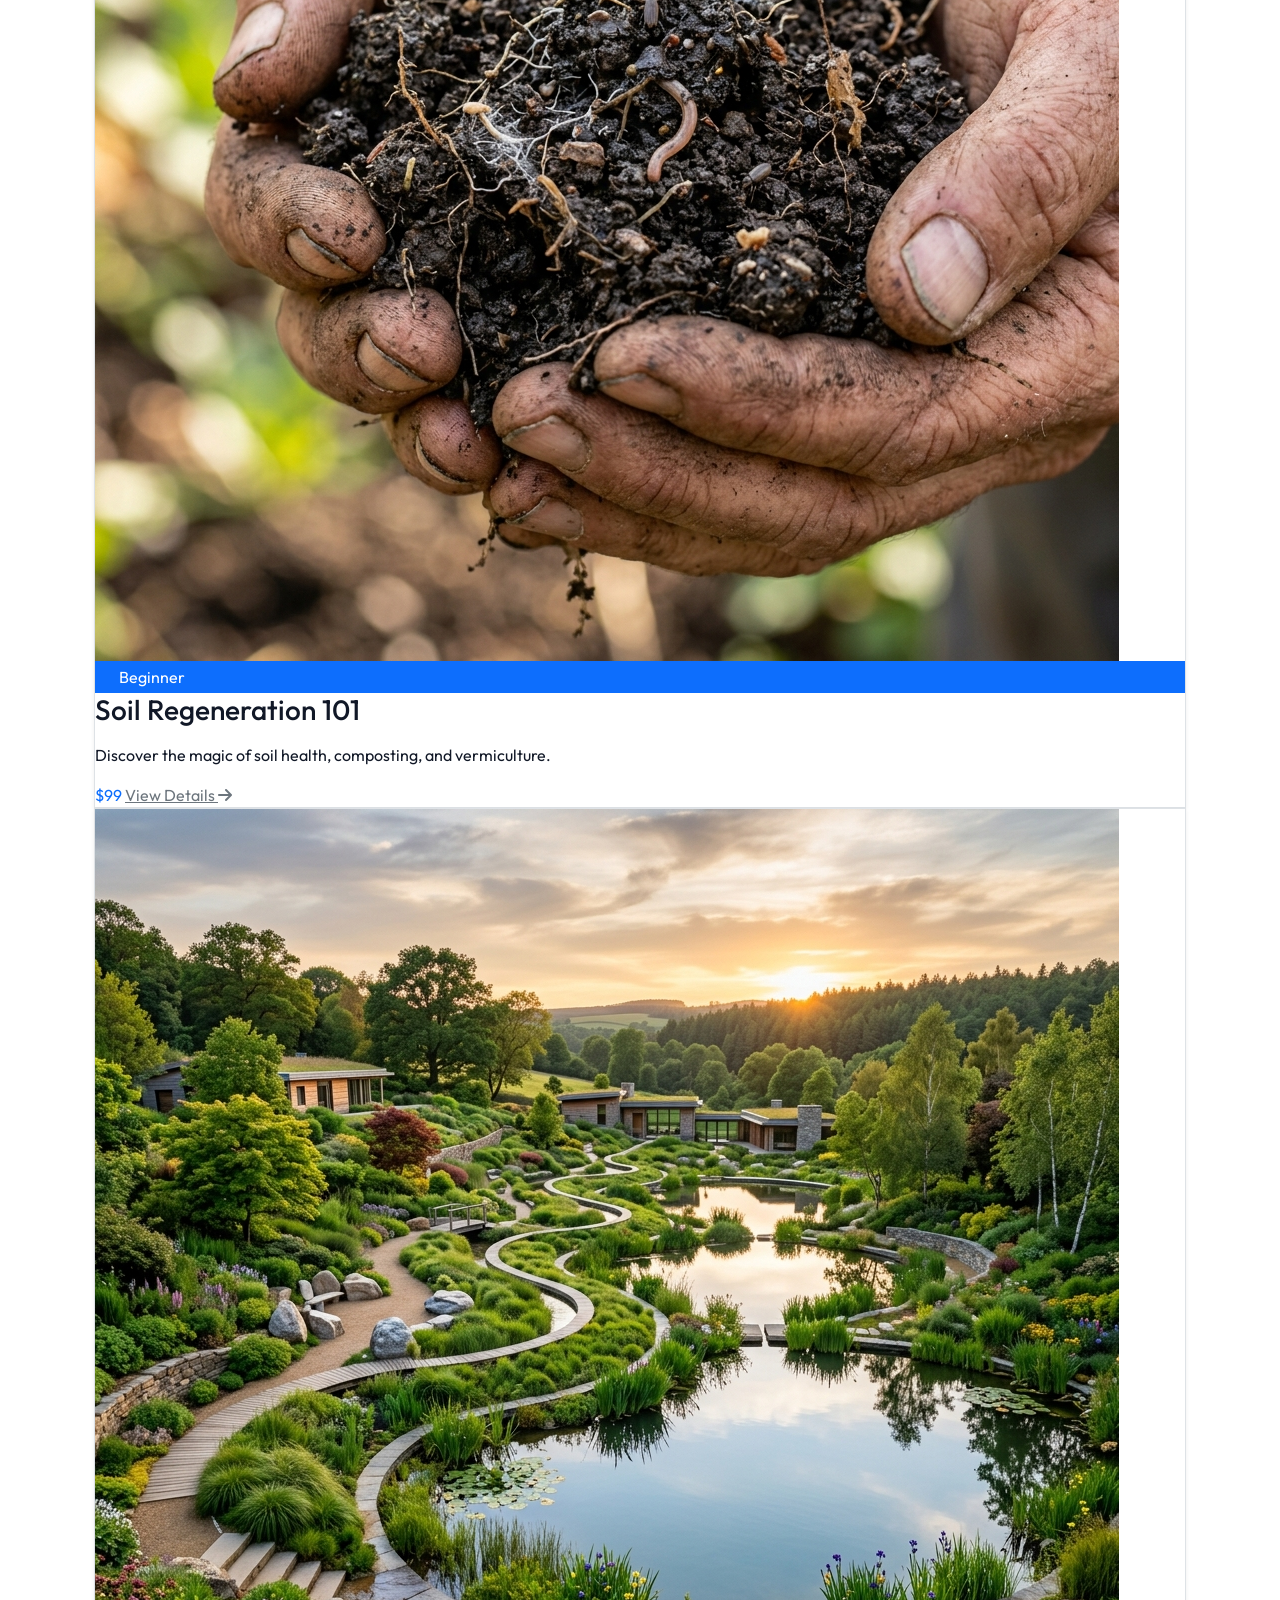
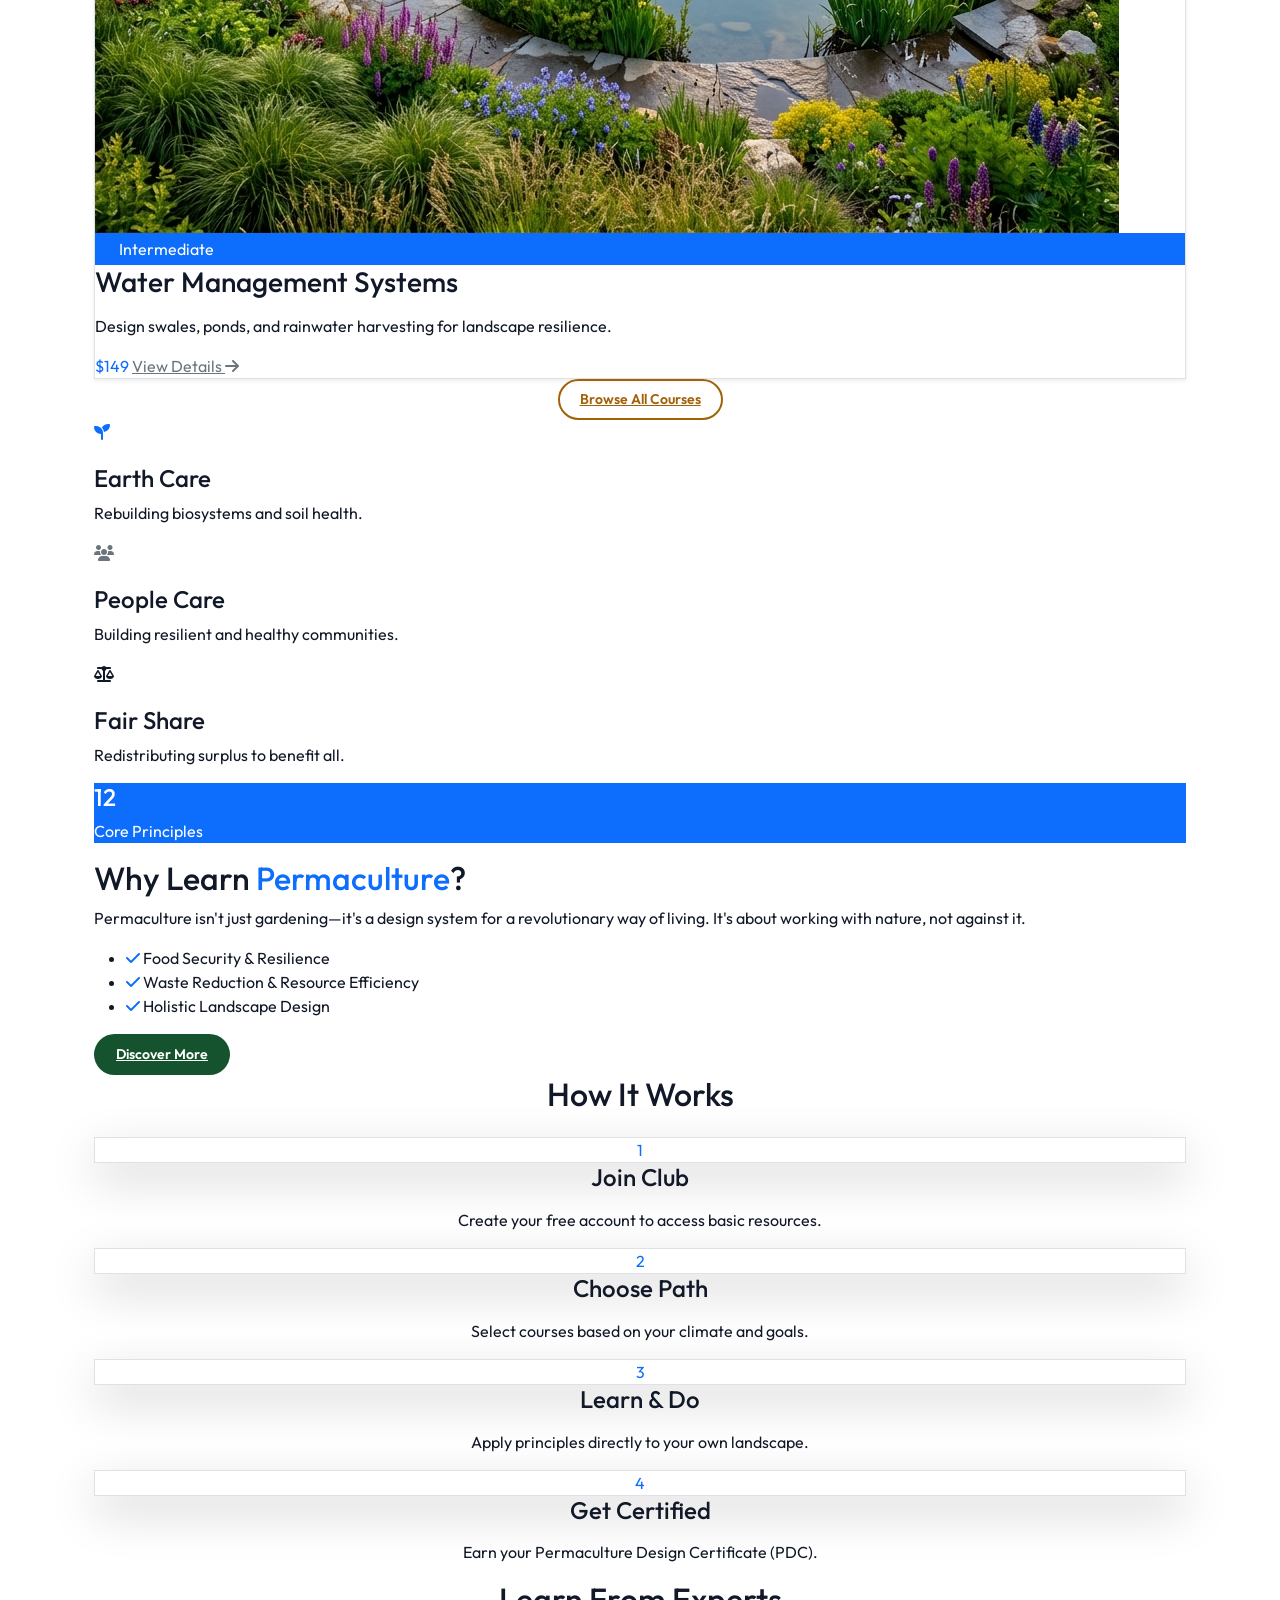
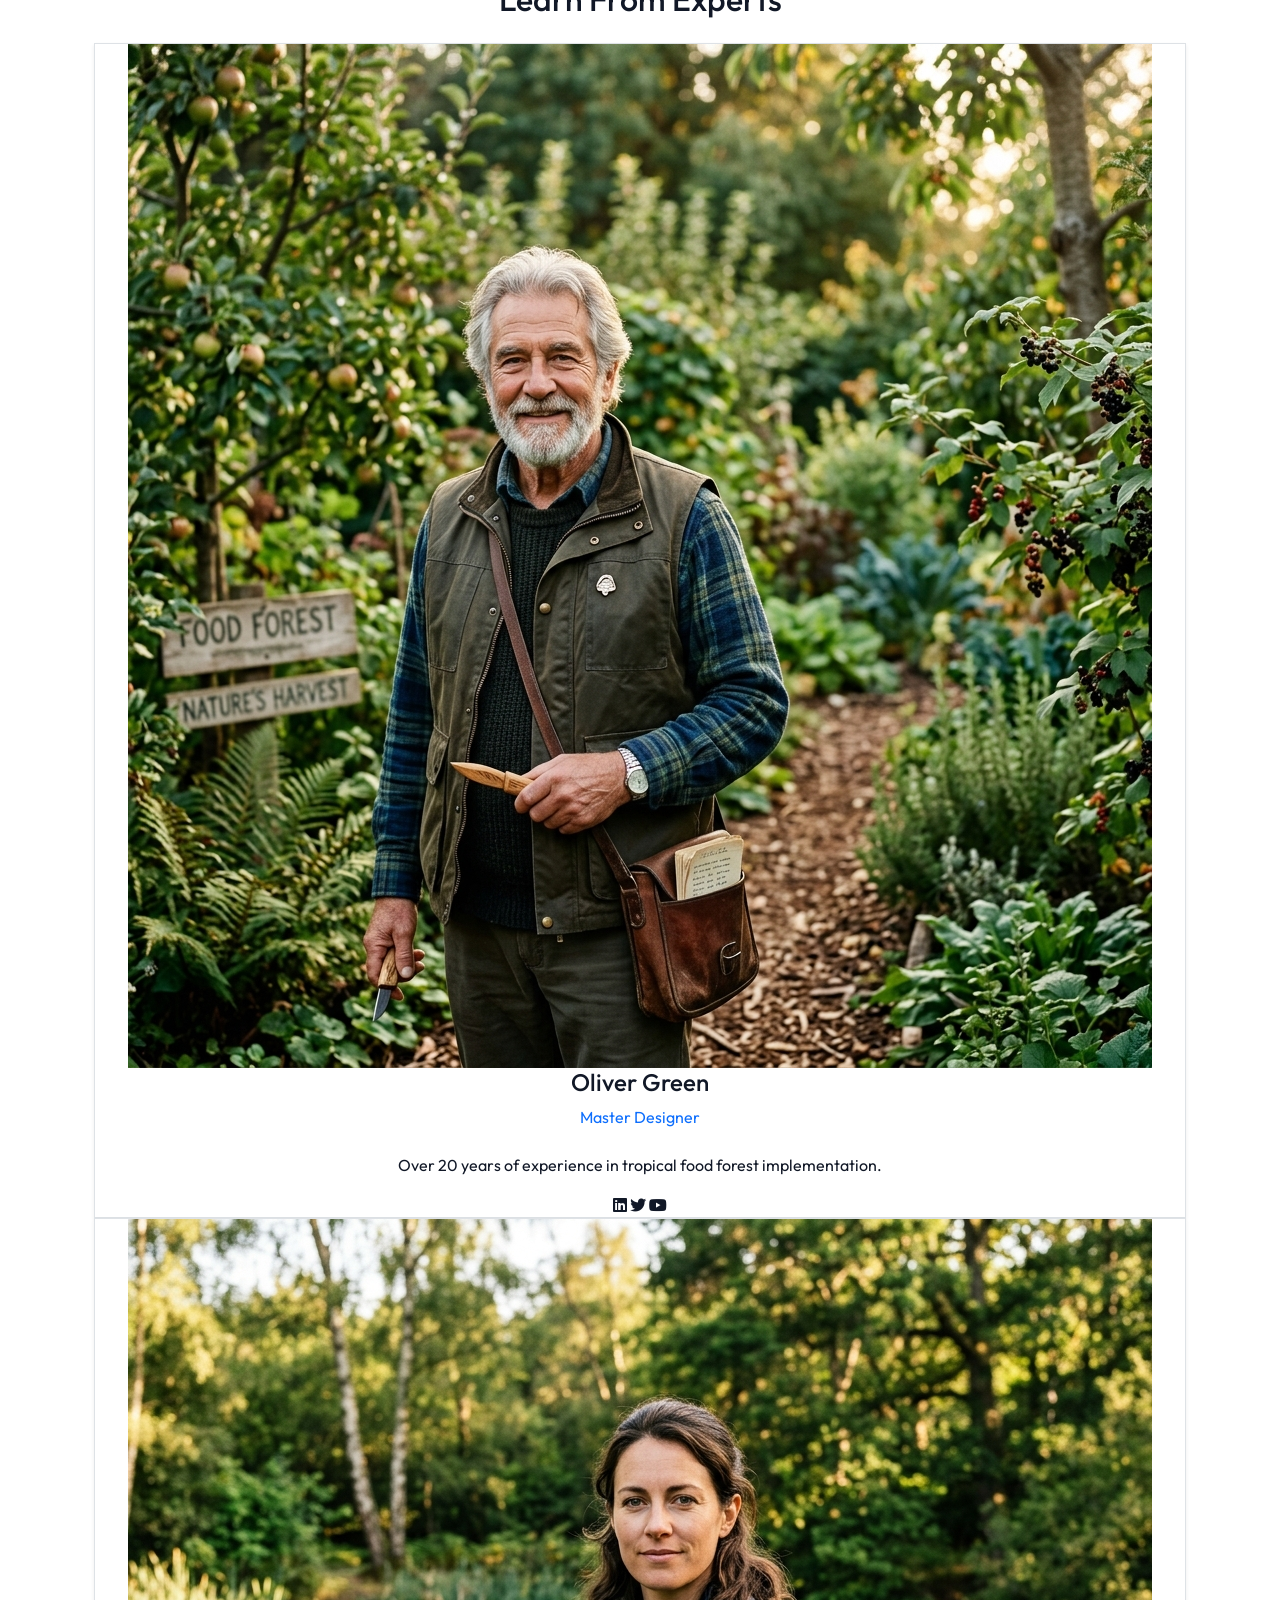
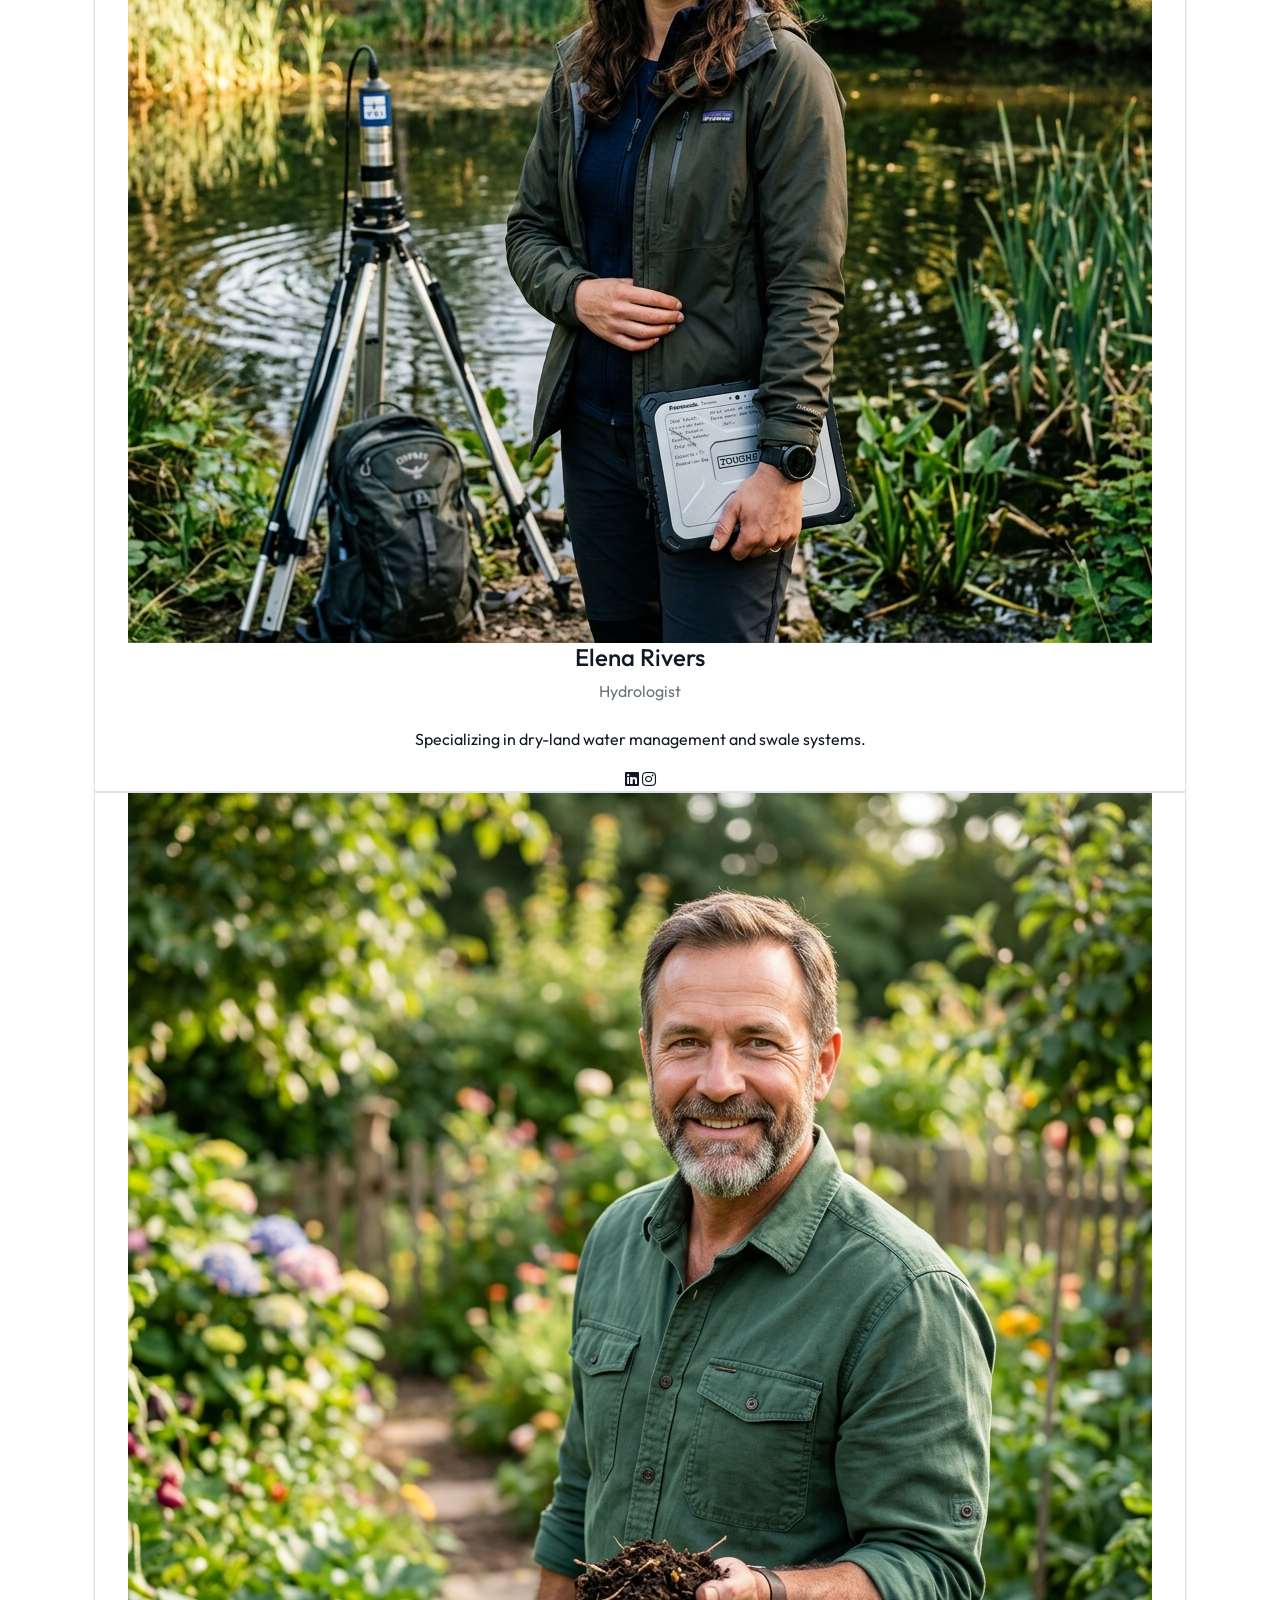
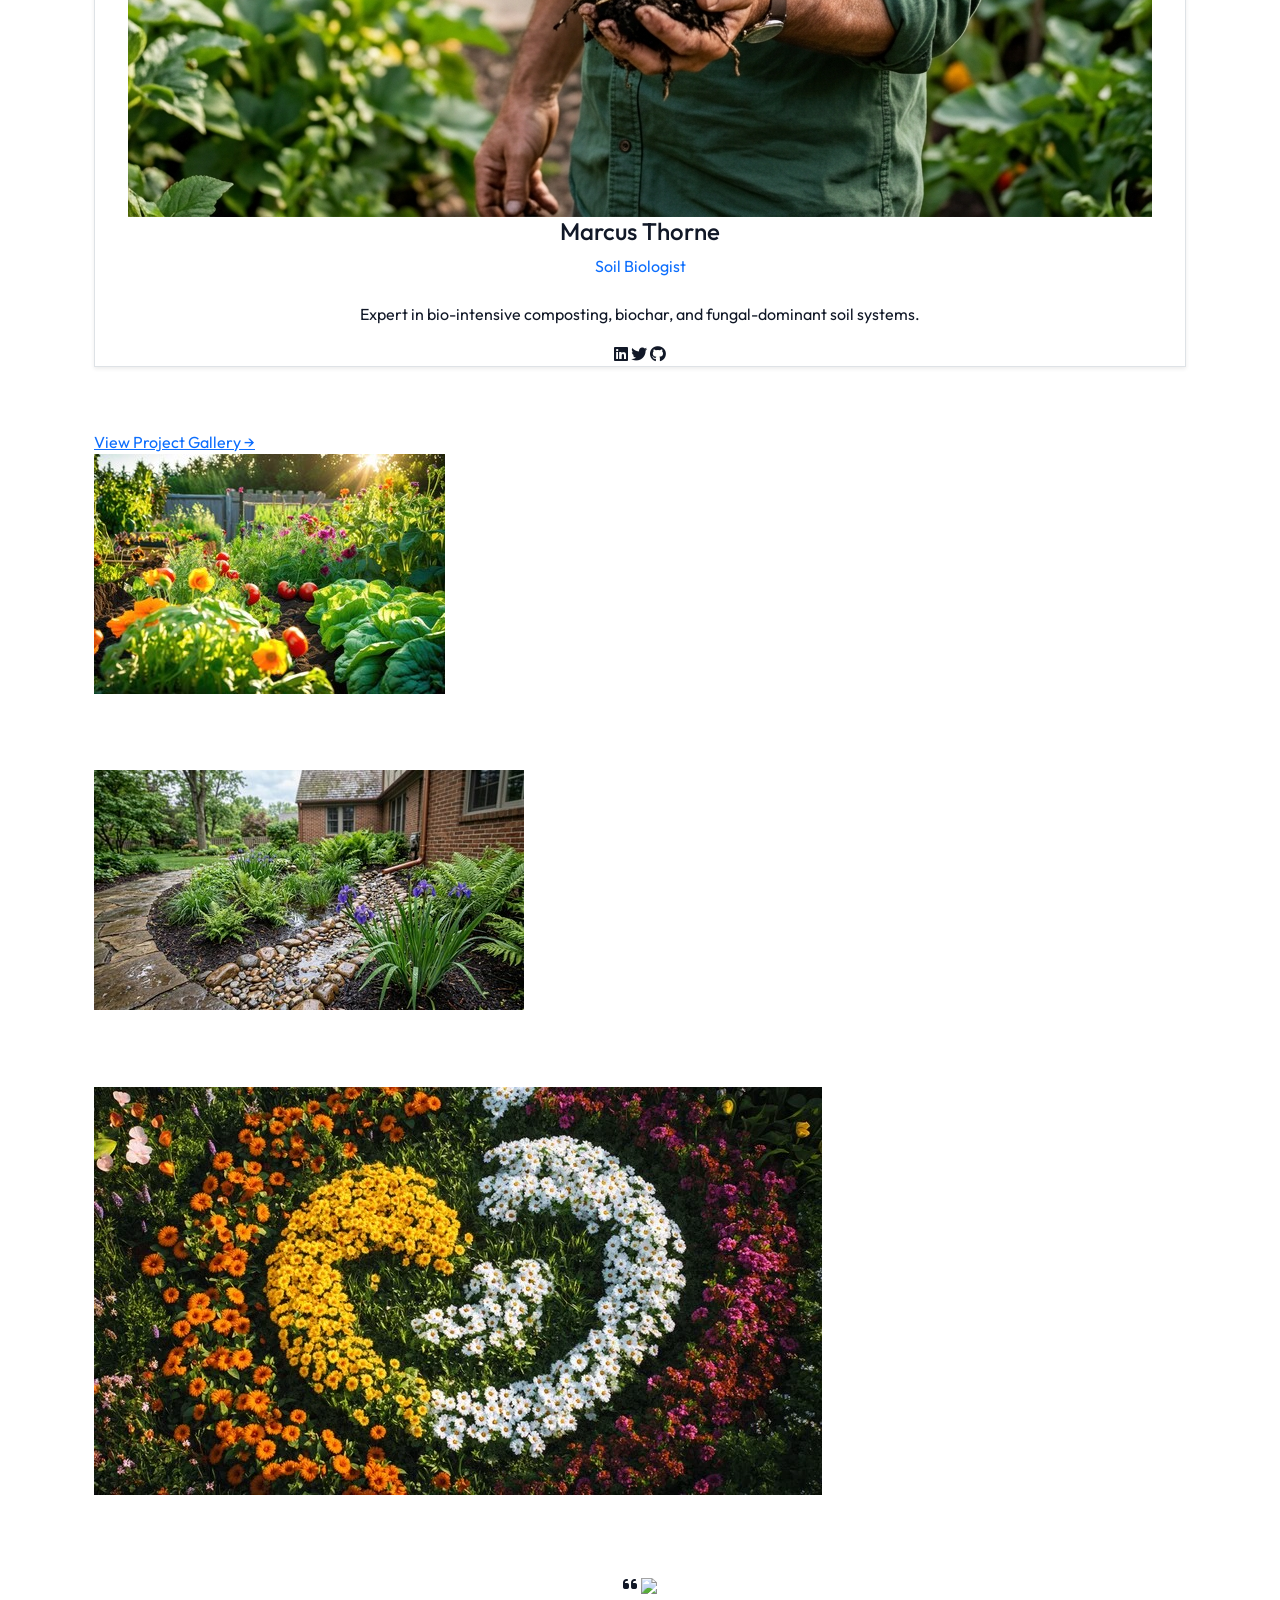
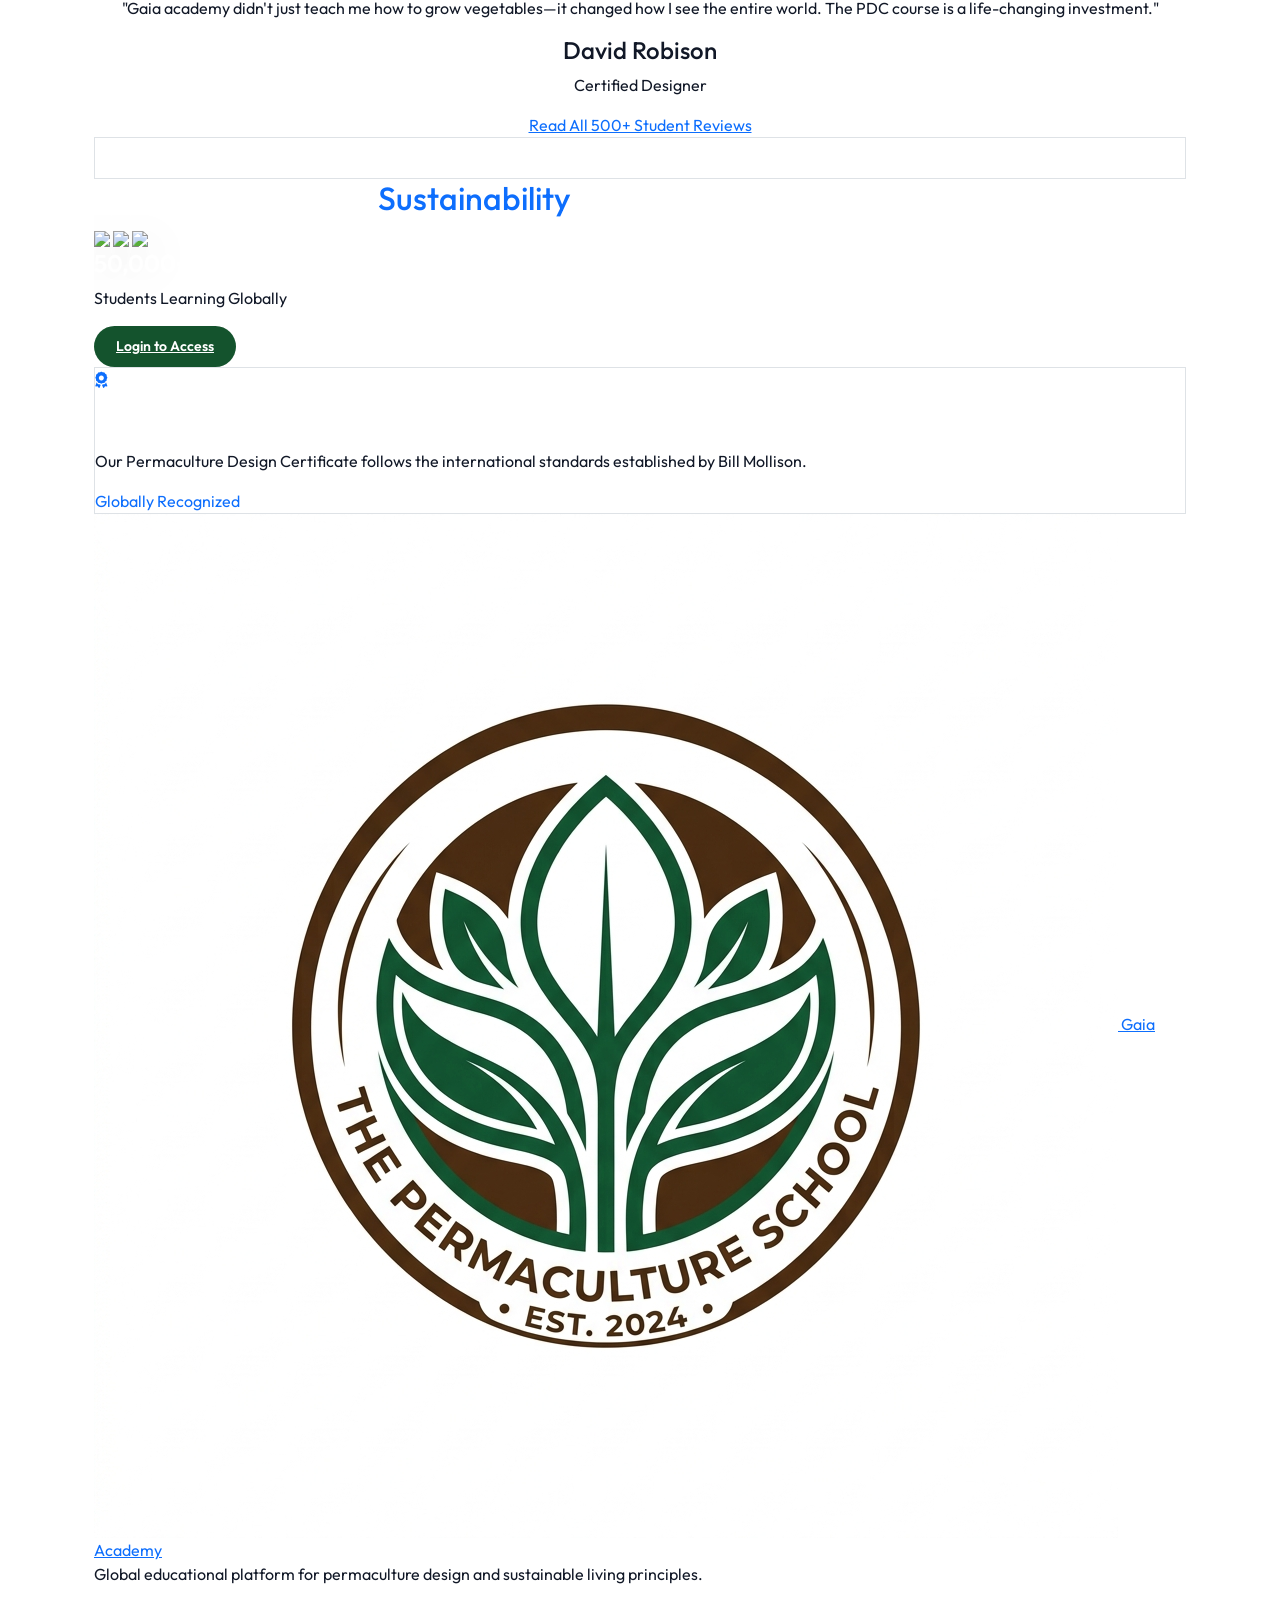
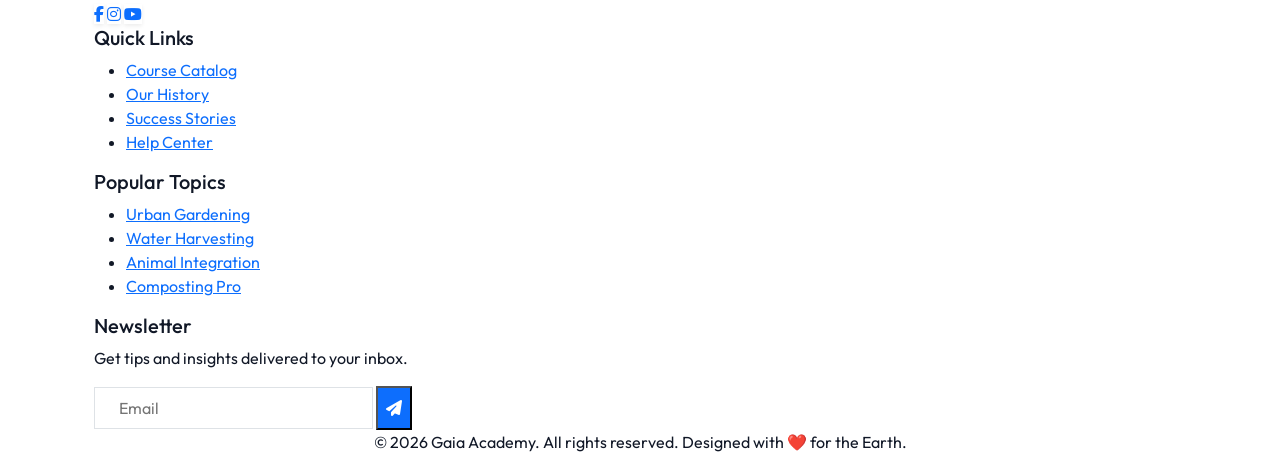
==== commit d81083f6: "ddd" ====
--- a/index.html
+++ b/index.html
@@ -33,8 +33,7 @@
 <body class="bg-white transition-colors duration-300">
 
     <!-- Navbar -->
-    <header
-        class="fixed top-0 left-0 w-full z-50 bg-white/95 backdrop-blur-md border-b border-gray-100">
+    <header class="fixed top-0 left-0 w-full z-50 bg-white/95 backdrop-blur-md border-b border-gray-100">
         <nav class="container mx-auto px-4 py-4 flex items-center justify-between">
             <!-- Logo -->
             <a href="index.html" class="flex items-center gap-2 group">
@@ -57,72 +56,125 @@
 
             <!-- CTAs & Toggles -->
             <div class="flex items-center gap-4">
-                <div class="hidden sm:flex items-center gap-3">
-                    <a href="login.html" class="btn-secondary-gaia">Login</a>
-
-                </div>
-
+                <div class="hidden xl:flex items-center gap-3">
+                    <a href="login.html" class="btn-primary-gaia">Login</a>
+                </div>
+
+                <div class="hidden xl:flex items-center gap-2">
+                    <button class="theme-toggle p-2 rounded-full hover:bg-gray-100 transition-all">
+                        <i class="fas fa-moon theme-toggle-icon text-primary"></i>
+                    </button>
                     <button class="rtl-toggle p-2 rounded-full hover:bg-gray-100 transition-all">
                         <i class="fas fa-language rtl-toggle-icon text-primary"></i>
                     </button>
-                    <!-- Mobile Hamburger -->
-                    <button class="xl:hidden hamburger-btn p-2 text-primary">
-                        <i class="fas fa-bars text-xl"></i>
-                    </button>
-                </div>
+                </div>
+
+                <!-- Mobile Hamburger -->
+                <button class="xl:hidden hamburger-btn p-2 text-primary z-[70] relative">
+                    <i class="fas fa-bars text-2xl"></i>
+                </button>
             </div>
         </nav>
 
-        <!-- Mobile Menu -->
-        <div id="mobile-menu"
-            class="hidden xl:hidden absolute top-full left-0 w-full bg-white border-b border-gray-100 p-6 origin-top transition-all duration-300">
-            <ul class="flex flex-col gap-4 text-center">
+        <!-- Premium Full-Screen Mobile Menu -->
+        <div id="mobile-menu" class="hidden xl:hidden">
+            <ul class="flex flex-col gap-8 text-center items-center">
                 <li><a href="index.html">Home</a></li>
-                <li><a href="home2.html">Home2</a></li>
+                <li><a href="home2.html">Home 2</a></li>
                 <li><a href="about.html">About</a></li>
                 <li><a href="courses.html">Courses</a></li>
-                <li><a href="testimonial.html">Testimonial</a></li>
+                <li><a href="testimonial.html">Testimonials</a></li>
                 <li><a href="contact.html">Contact</a></li>
-                <li><a href="instructor.html">Dashboard</a></li>
-                <li class="pt-4 border-t border-gray-100 flex flex-col gap-3">
-                    <a href="login.html" class="btn-secondary-gaia">Login</a>
-                    <a href="signup.html" class="btn-primary-gaia">Get Started</a>
+                
+                <li class="pt-8 border-t border-gray-100 w-full flex flex-col gap-4">
+                    <button class="theme-toggle flex items-center justify-center gap-3 w-full p-4 rounded-2xl bg-gray-50 text-gray-900 font-black uppercase tracking-widest text-xs translate-y-0">
+                        <i class="fas fa-moon theme-toggle-icon text-primary text-lg"></i> Appearance
+                    </button>
+                    <button class="rtl-toggle flex items-center justify-center gap-3 w-full p-4 rounded-2xl bg-gray-50 text-gray-900 font-black uppercase tracking-widest text-xs translate-y-0">
+                        <i class="fas fa-language text-primary text-lg"></i> Switch Language
+                    </button>
+                </li>
+
+                <li class="flex flex-col gap-4 w-full">
+                    <a href="login.html" class="btn-primary-gaia w-full !py-4">Login</a>
                 </li>
             </ul>
         </div>
     </header>
 
     <!-- Hero Section -->
-    <section class="pt-20 pb-16 lg:pt-32 lg:pb-24 relative overflow-hidden">
+    <section class="hero-safe-top pb-16 lg:pb-32 relative overflow-hidden bg-white">
         <div class="container mx-auto px-4">
             <div class="text-center max-w-4xl mx-auto flex flex-col items-center">
                 <div class="reveal-on-scroll flex flex-col items-center">
                     <span
-                        class="inline-flex items-center gap-2 px-4 py-2 bg-green-50 text-primary rounded-full text-xs font-black uppercase tracking-widest mb-6 border border-green-100 shadow-sm">
+                        class="inline-flex items-center gap-2 px-4 py-2 bg-green-50 text-primary rounded-full text-[10px] font-black uppercase tracking-[0.3em] mb-8 border border-green-100 shadow-sm">
                         <span class="w-2 h-2 bg-primary rounded-full animate-ping"></span>
                         Regenerate Your World 🌿</span>
-                    <h1 class="text-5xl lg:text-7xl font-extrabold text-gray-900 leading-tight mb-6">
-                        Master the Art of <span class="text-primary">Permaculture</span> Design</h1>
-                    <p class="text-xl text-gray-600 mb-10 max-w-2xl">Learn sustainable living through
-                        in-depth courses led by world-class instructors. From food forests to soil regeneration.</p>
-                    <div class="flex flex-col sm:flex-row gap-4 items-center justify-center">
+                    <h1 class="text-6xl lg:text-8xl font-black text-gray-900 leading-[1.1] mb-8 tracking-tighter">
+                        Master the Art of <span class="text-primary italic font-light font-serif">Permaculture</span>
+                        Design</h1>
+                    <p class="text-lg lg:text-xl text-gray-600 mb-12 max-w-2xl leading-relaxed">Learn sustainable living
+                        through in-depth courses led by world-class instructors. From food forests to soil regeneration.
+                    </p>
+                    <div class="flex flex-col sm:flex-row gap-6 items-center justify-center">
                         <a href="courses.html"
-                            class="btn-primary-gaia">Explore Courses</a>
-                        <a href="about.html"
-                            class="btn-secondary-gaia">Our Mission</a>
-                    </div>
-                </div>
-            </div>
-            <div class="mt-20 relative reveal-on-scroll" style="animation-delay: 0.2s">
-                <div class="rounded-3xl overflow-hidden shadow-2xl relative z-10 transition-transform hover:scale-[1.01] duration-500 max-w-5xl mx-auto">
-                    <img src="image/permaculture_hero_premium.png" alt="Permaculture Hero"
-                        class="w-full h-full object-cover">
-                </div>
-            </div>
+                            class="btn-primary-gaia !px-10 !py-4 shadow-xl hover:shadow-primary/20 transition-all">Explore
+                            Courses</a>
+                        <a href="about.html" class="btn-secondary-gaia !px-10 !py-4">Our Mission</a>
+                    </div>
+                </div>
+            </div>
+
+            <!-- Hero Image Container with Floating Elements -->
+            <div class="mt-24 relative reveal-on-scroll" style="animation-delay: 0.2s">
+                <div class="relative max-w-4xl mx-auto">
+                    <!-- Floating Badge 1 (Inside Top Left) -->
+                    <div class="absolute left-10 top-10 z-20 hidden lg:block animate-pulse">
+                        <div
+                            class="glass p-5 rounded-3xl shadow-2xl border border-white/20 flex items-center gap-4 bg-black/20 backdrop-blur-xl">
+                            <div
+                                class="w-12 h-12 bg-primary rounded-2xl flex items-center justify-center text-white text-xl shadow-lg">
+                                <i class="fas fa-certificate"></i>
+                            </div>
+                            <div>
+                                <h5 class="font-black text-white text-sm">PDC Certified</h5>
+                                <p class="text-[10px] text-white/70 font-bold uppercase tracking-widest">Global Standard
+                                </p>
+                            </div>
+                        </div>
+                    </div>
+
+                    <!-- Floating Badge 2 (Inside Bottom Right) -->
+                    <div class="absolute right-10 bottom-10 z-20 hidden lg:block animate-pulse"
+                        style="animation-delay: 1s">
+                        <div
+                            class="glass p-5 rounded-3xl shadow-2xl border border-white/20 flex items-center gap-4 bg-black/20 backdrop-blur-xl">
+                            <div
+                                class="w-12 h-12 bg-secondary rounded-2xl flex items-center justify-center text-white text-xl shadow-lg">
+                                <i class="fas fa-users"></i>
+                            </div>
+                            <div>
+                                <h5 class="font-black text-white text-sm">50,000+ Alumni</h5>
+                                <p class="text-[10px] text-white/70 font-bold uppercase tracking-widest">Global
+                                    Community</p>
+                            </div>
+                        </div>
+                    </div>
+
+                    <!-- Main Hero Image -->
+                    <div
+                        class="rounded-[3rem] overflow-hidden shadow-2xl relative z-10 transition-all hover:scale-[1.02] duration-700 border-8 border-white">
+                        <img src="image/permaculture_hero_premium.png" alt="Permaculture Hero"
+                            class="w-full h-[600px] object-cover">
+                        <!-- Image Overlay Gradient -->
+                        <div class="absolute inset-0 bg-gradient-to-t from-black/40 to-transparent"></div>
+                    </div>
+                </div>
             </div>
         </div>
         <!-- Abstract Shapes -->
-        <div class="absolute top-0 right-0 -z-10 bg-green-50 w-1/2 h-full rounded-l-[200px]"></div>
+        <div class="absolute top-0 right-0 -z-10 bg-green-50 w-1/2 h-full rounded-l-[200px] opacity-60"></div>
     </section>
 
     <!-- Featured Courses -->
@@ -149,8 +201,7 @@
                         </h3>
                         <p class="text-gray-600 mb-6 text-sm">Learn to design multi-layered edible
                             ecosystems that thrive for decades.</p>
-                        <div
-                            class="flex items-center justify-between pt-6 border-t border-gray-100">
+                        <div class="flex items-center justify-between pt-6 border-t border-gray-100">
                             <span class="text-2xl font-black text-primary">$199</span>
                             <a href="single.html" class="text-secondary font-bold hover:underline">View Details <i
                                     class="fas fa-arrow-right ml-1"></i></a>
@@ -171,8 +222,7 @@
                         <h3 class="text-2xl font-bold text-gray-900 mb-3">Soil Regeneration 101</h3>
                         <p class="text-gray-600 mb-6 text-sm">Discover the magic of soil health,
                             composting, and vermiculture.</p>
-                        <div
-                            class="flex items-center justify-between pt-6 border-t border-gray-100">
+                        <div class="flex items-center justify-between pt-6 border-t border-gray-100">
                             <span class="text-2xl font-black text-primary">$99</span>
                             <a href="single.html" class="text-secondary font-bold hover:underline">View Details <i
                                     class="fas fa-arrow-right ml-1"></i></a>
@@ -193,8 +243,7 @@
                         <h3 class="text-2xl font-bold text-gray-900 mb-3">Water Management Systems</h3>
                         <p class="text-gray-600 mb-6 text-sm">Design swales, ponds, and rainwater
                             harvesting for landscape resilience.</p>
-                        <div
-                            class="flex items-center justify-between pt-6 border-t border-gray-100">
+                        <div class="flex items-center justify-between pt-6 border-t border-gray-100">
                             <span class="text-2xl font-black text-primary">$149</span>
                             <a href="single.html" class="text-secondary font-bold hover:underline">View Details <i
                                     class="fas fa-arrow-right ml-1"></i></a>
@@ -350,7 +399,8 @@
                         class="w-32 h-32 rounded-full mx-auto object-cover border-4 border-primary mb-6">
                     <h4 class="text-xl font-bold">Marcus Thorne</h4>
                     <p class="text-primary font-bold text-sm mb-4">Soil Biologist</p>
-                    <p class="text-gray-500 text-sm mb-6">Expert in bio-intensive composting, biochar, and fungal-dominant soil systems.</p>
+                    <p class="text-gray-500 text-sm mb-6">Expert in bio-intensive composting, biochar, and
+                        fungal-dominant soil systems.</p>
                     <div class="flex justify-center gap-4 text-gray-400">
                         <i class="fab fa-linkedin hover:text-primary cursor-pointer"></i>
                         <i class="fab fa-twitter hover:text-primary cursor-pointer"></i>
@@ -394,8 +444,7 @@
     <!-- Testimonials Preview -->
     <section class="py-20">
         <div class="container mx-auto px-4">
-            <div
-                class="max-w-4xl mx-auto bg-gray-50 rounded-[3rem] p-12 text-center reveal-on-scroll relative">
+            <div class="max-w-4xl mx-auto bg-gray-50 rounded-[3rem] p-12 text-center reveal-on-scroll relative">
                 <i class="fas fa-quote-left text-5xl text-primary/20 absolute top-8 left-8"></i>
                 <img src="https://ui-avatars.com/api/?name=David+R&background=14532D&color=fff"
                     class="w-20 h-20 rounded-full mx-auto mb-6 border-4 border-white">
@@ -412,21 +461,64 @@
         </div>
     </section>
 
-    <!-- CTA Banner -->
-    <section class="py-20">
-        <div class="container mx-auto px-4">
-            <div class="bg-primary rounded-[3rem] p-12 lg:p-20 text-center relative overflow-hidden reveal-on-scroll">
-                <div class="relative z-10 text-white max-w-2xl mx-auto">
-                    <h2 class="text-4xl lg:text-6xl font-black mb-6">Ready to Start Your Sustainability Journey?</h2>
-                    <p class="text-lg opacity-80 mb-10">Join 50,000+ students worldwide learning to regenerate the
-                        earth.</p>
-                    <a href="signup.html"
-                        class="bg-white text-primary px-12 py-5 rounded-full font-bold text-xl shadow-2xl hover:scale-105 transition-all inline-block">Join
-                        Now for Free</a>
-                </div>
-                <!-- Background Decorations -->
-                <div class="absolute -top-20 -left-20 w-64 h-64 bg-green-900 rounded-full opacity-50"></div>
-                <div class="absolute -bottom-20 -right-20 w-64 h-64 bg-green-900 rounded-full opacity-50"></div>
+    <!-- Premium CTA Section -->
+    <section class="py-32 relative overflow-hidden bg-white">
+        <div class="container mx-auto px-4">
+            <div class="relative rounded-[4rem] overflow-hidden shadow-2xl group">
+                <!-- Background Image & Overlay -->
+                <div class="absolute inset-0 bg-cover bg-center transition-transform duration-1000 group-hover:scale-105"
+                    style="background-image: url('https://images.unsplash.com/photo-1542601906990-b4d3fb778b09?auto=format&fit=crop&q=80&w=2013');">
+                </div>
+                <div class="absolute inset-0 bg-gradient-to-r from-black/80 via-black/40 to-transparent"></div>
+
+                <div class="relative z-10 p-12 lg:p-24 grid lg:grid-cols-2 gap-16 items-center">
+                    <div class="reveal-on-scroll">
+                        <div
+                            class="inline-flex items-center gap-3 px-4 py-2 bg-white/10 backdrop-blur-md rounded-full border border-white/20 text-white text-[10px] font-black uppercase tracking-[0.3em] mb-8">
+                            <i class="fas fa-globe-americas"></i> Join the Global Movement
+                        </div>
+                        <h2 class="text-5xl lg:text-7xl font-black text-white mb-8 tracking-tighter leading-none">
+                            Ready to Start Your <span
+                                class="italic font-light font-serif text-primary">Sustainability</span> Journey?
+                        </h2>
+
+                        <!-- Social Proof -->
+                        <div class="flex items-center gap-6 mb-10">
+                            <div class="flex -space-x-4">
+                                <img src="https://ui-avatars.com/api/?name=A&background=random"
+                                    class="w-12 h-12 rounded-full border-4 border-white shadow-lg">
+                                <img src="https://ui-avatars.com/api/?name=B&background=random"
+                                    class="w-12 h-12 rounded-full border-4 border-white shadow-lg">
+                                <img src="https://ui-avatars.com/api/?name=C&background=random"
+                                    class="w-12 h-12 rounded-full border-4 border-white shadow-lg">
+                            </div>
+                            <div>
+                                <h4 class="text-white font-black text-xl leading-none">50,000+</h4>
+                                <p class="text-white/60 text-[10px] font-bold uppercase tracking-widest mt-1">Students
+                                    Learning Globally</p>
+                            </div>
+                        </div>
+
+                        <div class="flex flex-col sm:flex-row gap-6">
+                            <a href="login.html"
+                                class="btn-primary-gaia !px-12 !py-5 !text-lg !rounded-2xl shadow-[0_0_30px_rgba(20,83,45,0.4)] hover:shadow-primary/60 transition-all text-center">Login to Access</a>
+                        </div>
+                    </div>
+
+                    <!-- Side Stats/Glass Card -->
+                    <div class="hidden lg:flex justify-center reveal-on-scroll" style="animation-delay: 0.2s">
+                        <div class="glass p-10 rounded-[3rem] border border-white/20 max-w-sm">
+                            <div class="text-primary text-4xl mb-6"><i class="fas fa-award"></i></div>
+                            <h3 class="text-white text-2xl font-black mb-4">Elite Education</h3>
+                            <p class="text-white/60 leading-relaxed mb-6">Our Permaculture Design Certificate follows
+                                the international standards established by Bill Mollison.</p>
+                            <div
+                                class="flex items-center gap-2 text-primary font-black text-xs uppercase tracking-widest">
+                                <span class="w-2 h-2 bg-primary rounded-full"></span> Globally Recognized
+                            </div>
+                        </div>
+                    </div>
+                </div>
             </div>
         </div>
     </section>
--- a/css/index.css
+++ b/css/index.css
@@ -6,15 +6,29 @@
     --primary-green: #14532D;
     --secondary-brown: #A16207;
     --bg-light: #ffffff;
-    --text-dark: #1f2937;
-    --transition: all 0.3s cubic-bezier(0.4, 0, 0.2, 1);
+    --text-dark: #111827;
+    --text-muted: #4b5563;
+    --border-color: #f1f5f9;
+    --card-bg: rgba(255, 255, 255, 0.95);
+    --transition: all 0.4s cubic-bezier(0.4, 0, 0.2, 1);
+    --header-bg: rgba(255, 255, 255, 0.95);
+}
+
+.dark {
+    --bg-light: #050a08;
+    --text-dark: #f9fafb;
+    --text-muted: #94a3b8;
+    --border-color: rgba(255, 255, 255, 0.08);
+    --card-bg: rgba(11, 20, 16, 0.6);
+    --primary-green: #10b981;
+    --header-bg: rgba(5, 10, 8, 0.95);
 }
 
 body {
     font-family: 'Outfit', sans-serif;
     color: var(--text-dark);
     background-color: var(--bg-light);
-    transition: var(--transition);
+    transition: background-color 0.4s ease, color 0.4s ease;
 }
 
 /* Custom Utilities */
@@ -73,10 +87,10 @@
 
 /* Glassmorphism */
 .glass {
-    background: rgba(255, 255, 255, 0.1);
-    backdrop-filter: blur(10px);
-    -webkit-backdrop-filter: blur(10px);
-    border: 1px solid rgba(255, 255, 255, 0.2);
+    background: var(--card-bg);
+    backdrop-filter: blur(14px);
+    -webkit-backdrop-filter: blur(14px);
+    border: 1px solid var(--border-color);
 }
 
 /* Animations */
@@ -106,6 +120,58 @@
     }
 }
 
+/* Global Navbar Clearance */
+.hero-safe-top {
+    padding-top: 7.5rem !important; /* 120px */
+}
+
+@media (min-width: 1024px) {
+    .hero-safe-top {
+        padding-top: 11.25rem !important; /* 180px */
+    }
+}
+
+/* Mobile Menu Overlay Styles */
+#mobile-menu {
+    position: fixed !important;
+    inset: 0 !important;
+    width: 100vw !important;
+    height: 100vh !important;
+    z-index: 60 !important;
+    display: flex !important;
+    flex-direction: column !important;
+    align-items: center !important;
+    justify-content: center !important;
+    background: var(--header-bg) !important;
+    backdrop-filter: blur(20px) !important;
+    -webkit-backdrop-filter: blur(20px) !important;
+    transition: all 0.4s cubic-bezier(0.4, 0, 0.2, 1) !important;
+}
+
+#mobile-menu.hidden {
+    display: none !important;
+    opacity: 0 !important;
+    transform: scale(0.95) !important;
+}
+
+#mobile-menu ul {
+    width: 100% !important;
+    max-width: 400px !important;
+    padding: 2rem !important;
+}
+
+#mobile-menu a {
+    font-size: 1.5rem !important;
+    font-weight: 800 !important;
+    color: #000000 !important;
+    text-transform: uppercase !important;
+    letter-spacing: 0.1em !important;
+}
+
+#mobile-menu a:hover {
+    color: var(--primary-green) !important;
+}
+
 /* Tablet Grid Rules */
 @media (min-width: 768px) and (max-width: 1024px) {
     .tablet-grid-3 {
@@ -114,3 +180,85 @@
         gap: 1.5rem !important;
     }
 }
+/* --- Theme Compatibility Overrides (Total Inversion) --- */
+.dark .bg-white, 
+.dark .bg-gray-50, 
+.dark .bg-gray-100, 
+.dark .bg-gray-50\/50,
+.dark section.bg-white,
+.dark section.bg-gray-50,
+.dark div.bg-white,
+.dark .bg-green-50,
+.dark .bg-gray-200 { 
+    background-color: var(--bg-light) !important; 
+}
+
+.dark .text-gray-900, 
+.dark .text-gray-800, 
+.dark .text-gray-700, 
+.dark .text-gray-600, 
+.dark .text-gray-500,
+.dark h1, .dark h2, .dark h3, .dark h4, .dark h5, .dark h6,
+.dark p, .dark label, .dark span:not(.text-primary):not(.text-secondary):not(.text-white),
+.dark a:not(.btn-primary-gaia):not(.btn-secondary-gaia):not(.text-primary):not(.text-secondary):not(.text-white) { 
+    color: var(--text-dark) !important; 
+}
+
+.dark .text-gray-400 { color: var(--text-muted) !important; }
+
+.dark .border-gray-100, 
+.dark .border-gray-200, 
+.dark .border-gray-300,
+.dark .border-white { 
+    border-color: var(--border-color) !important; 
+}
+
+/* Dashboard & UI Specifics */
+.dark .sidebar { background-color: var(--header-bg) !important; border-color: var(--border-color) !important; }
+.dark .content-section { background-color: var(--bg-light) !important; }
+.dark .sidebar-link:hover:not(.active) { background-color: rgba(255,255,255,0.05) !important; color: var(--primary-green) !important; }
+.dark .hover\:bg-gray-50:hover, .dark .hover\:bg-gray-100:hover { background-color: rgba(255,255,255,0.05) !important; }
+
+/* Abstract Shape Overrides */
+.dark div[class*="bg-green-50"], .dark div[class*="bg-gray-50"] {
+    background-color: rgba(16, 185, 129, 0.05) !important;
+}
+
+/* Navigation Visibility (Themed) */
+header nav ul a, 
+#mobile-menu a {
+    color: #000000 !important;
+    transition: var(--transition);
+}
+
+.dark header nav ul a,
+.dark #mobile-menu a {
+    color: var(--primary-green) !important;
+}
+
+header nav ul a:hover, 
+.dark header nav ul a:hover {
+    color: var(--primary-green) !important;
+}
+
+header nav ul a.text-primary, 
+.dark header nav ul a.text-primary {
+    color: var(--primary-green) !important;
+    font-weight: 800 !important;
+}
+
+/* Header Background - Adapts to Theme */
+header.bg-white\/95 {
+    background-color: rgba(255, 255, 255, 0.95) !important;
+    border-color: rgba(0, 0, 0, 0.1) !important;
+}
+
+.dark header.bg-white\/95 {
+    background-color: rgba(5, 10, 8, 0.95) !important;
+    border-color: rgba(255, 255, 255, 0.1) !important;
+}
+
+/* Auth Provider Fixes */
+.dark .fa-apple.text-black {
+    color: #ffffff !important;
+}
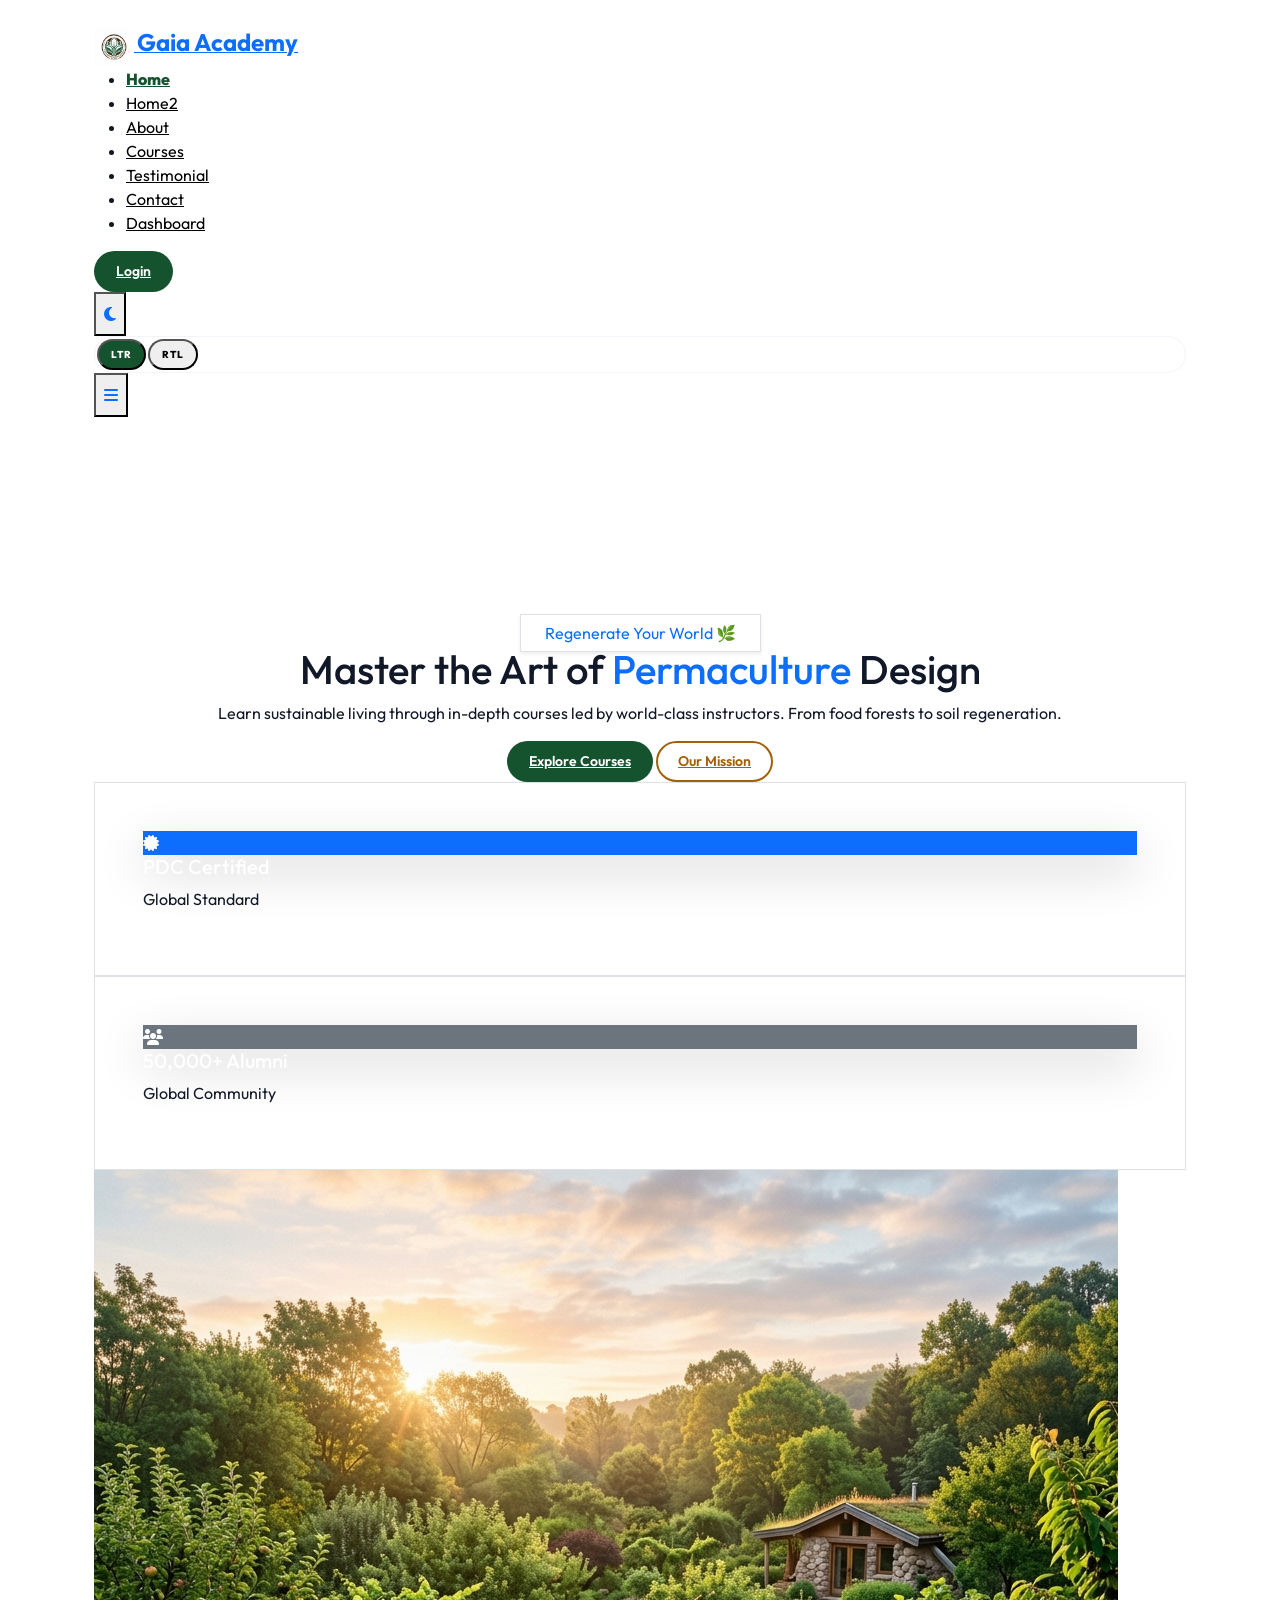
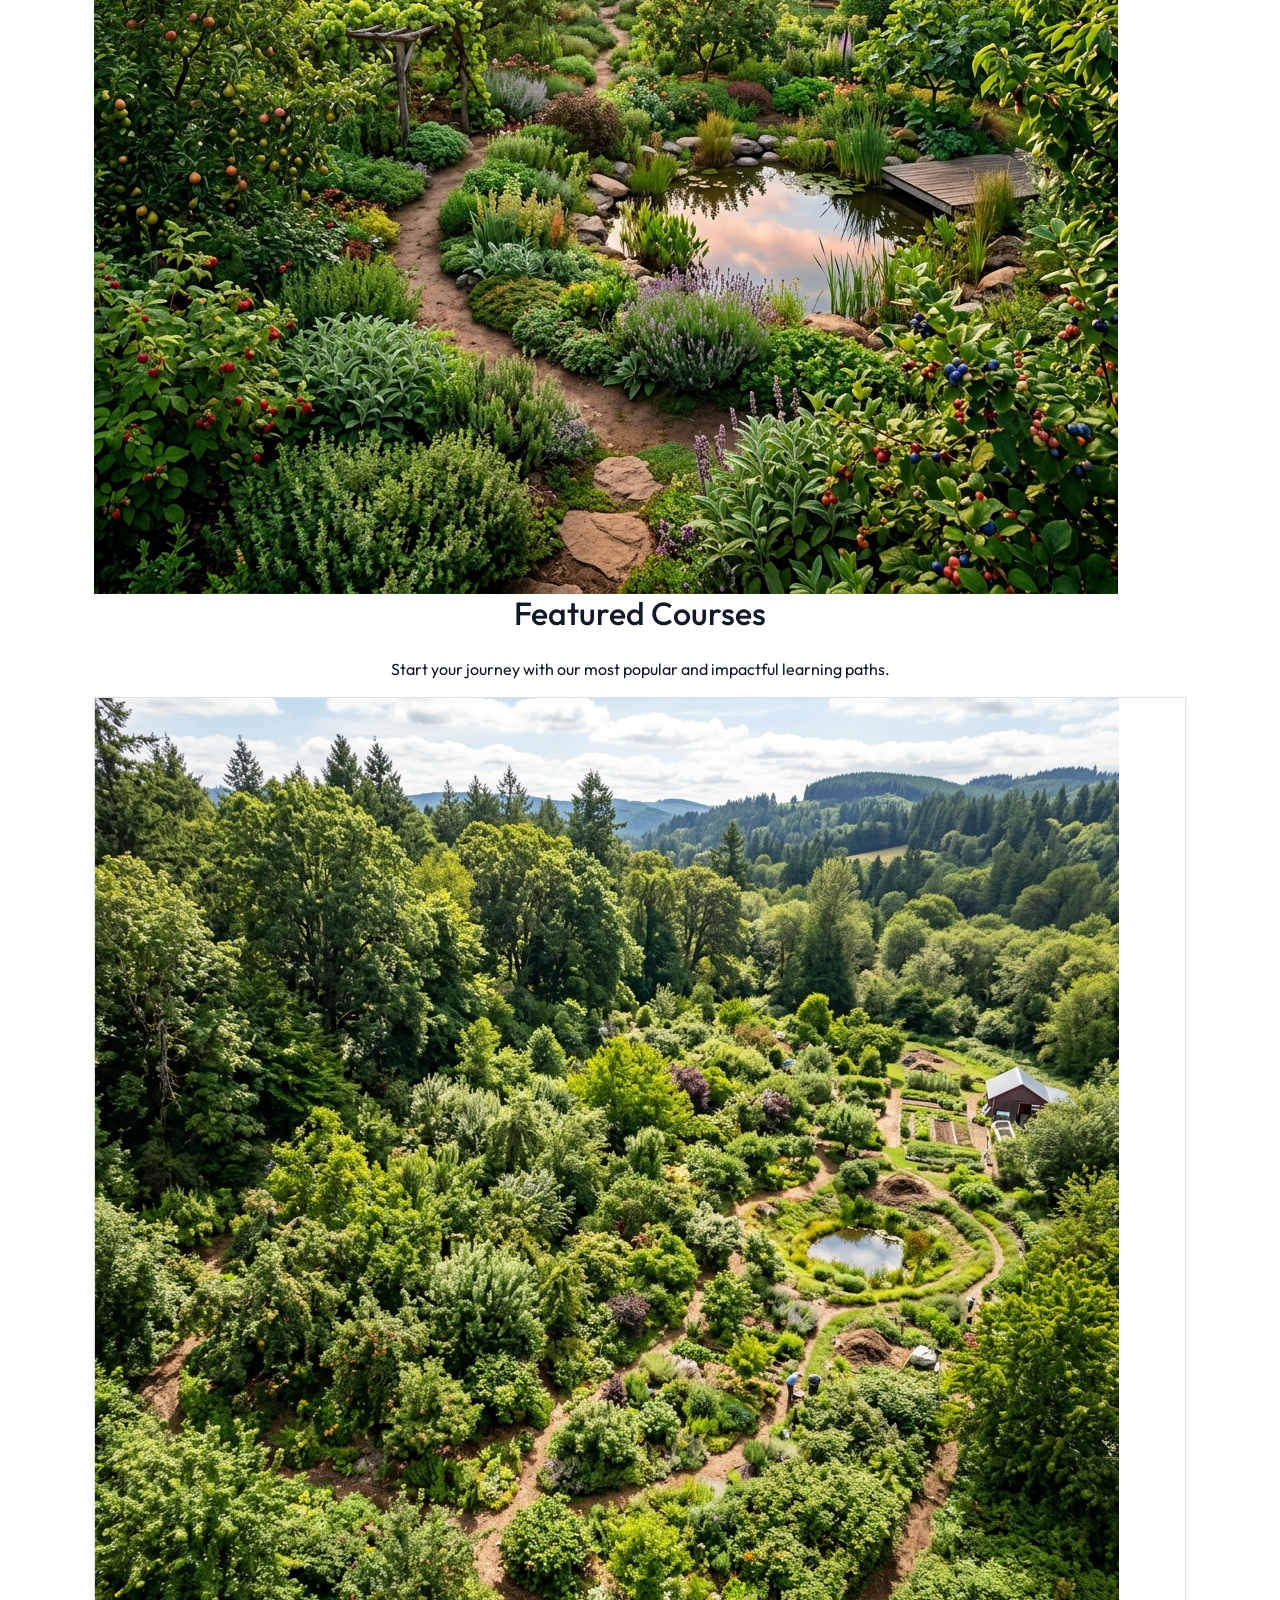
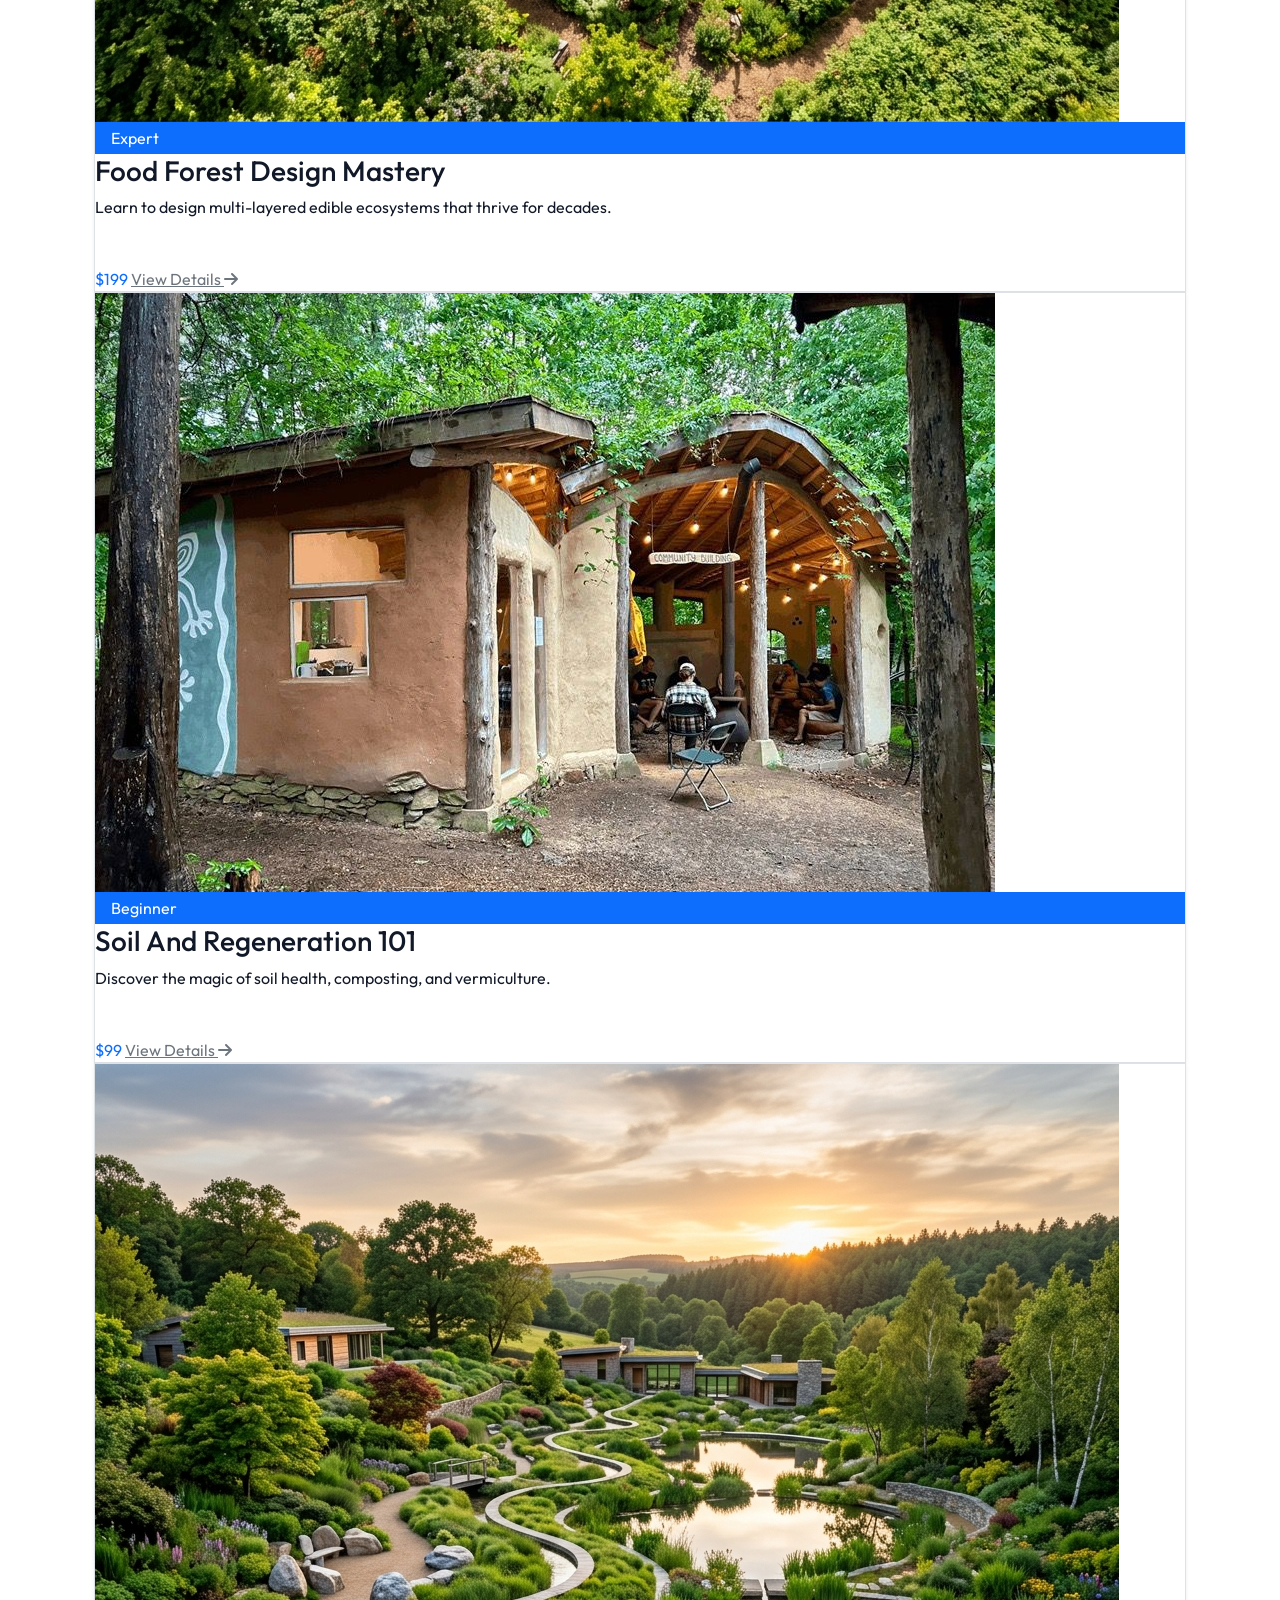
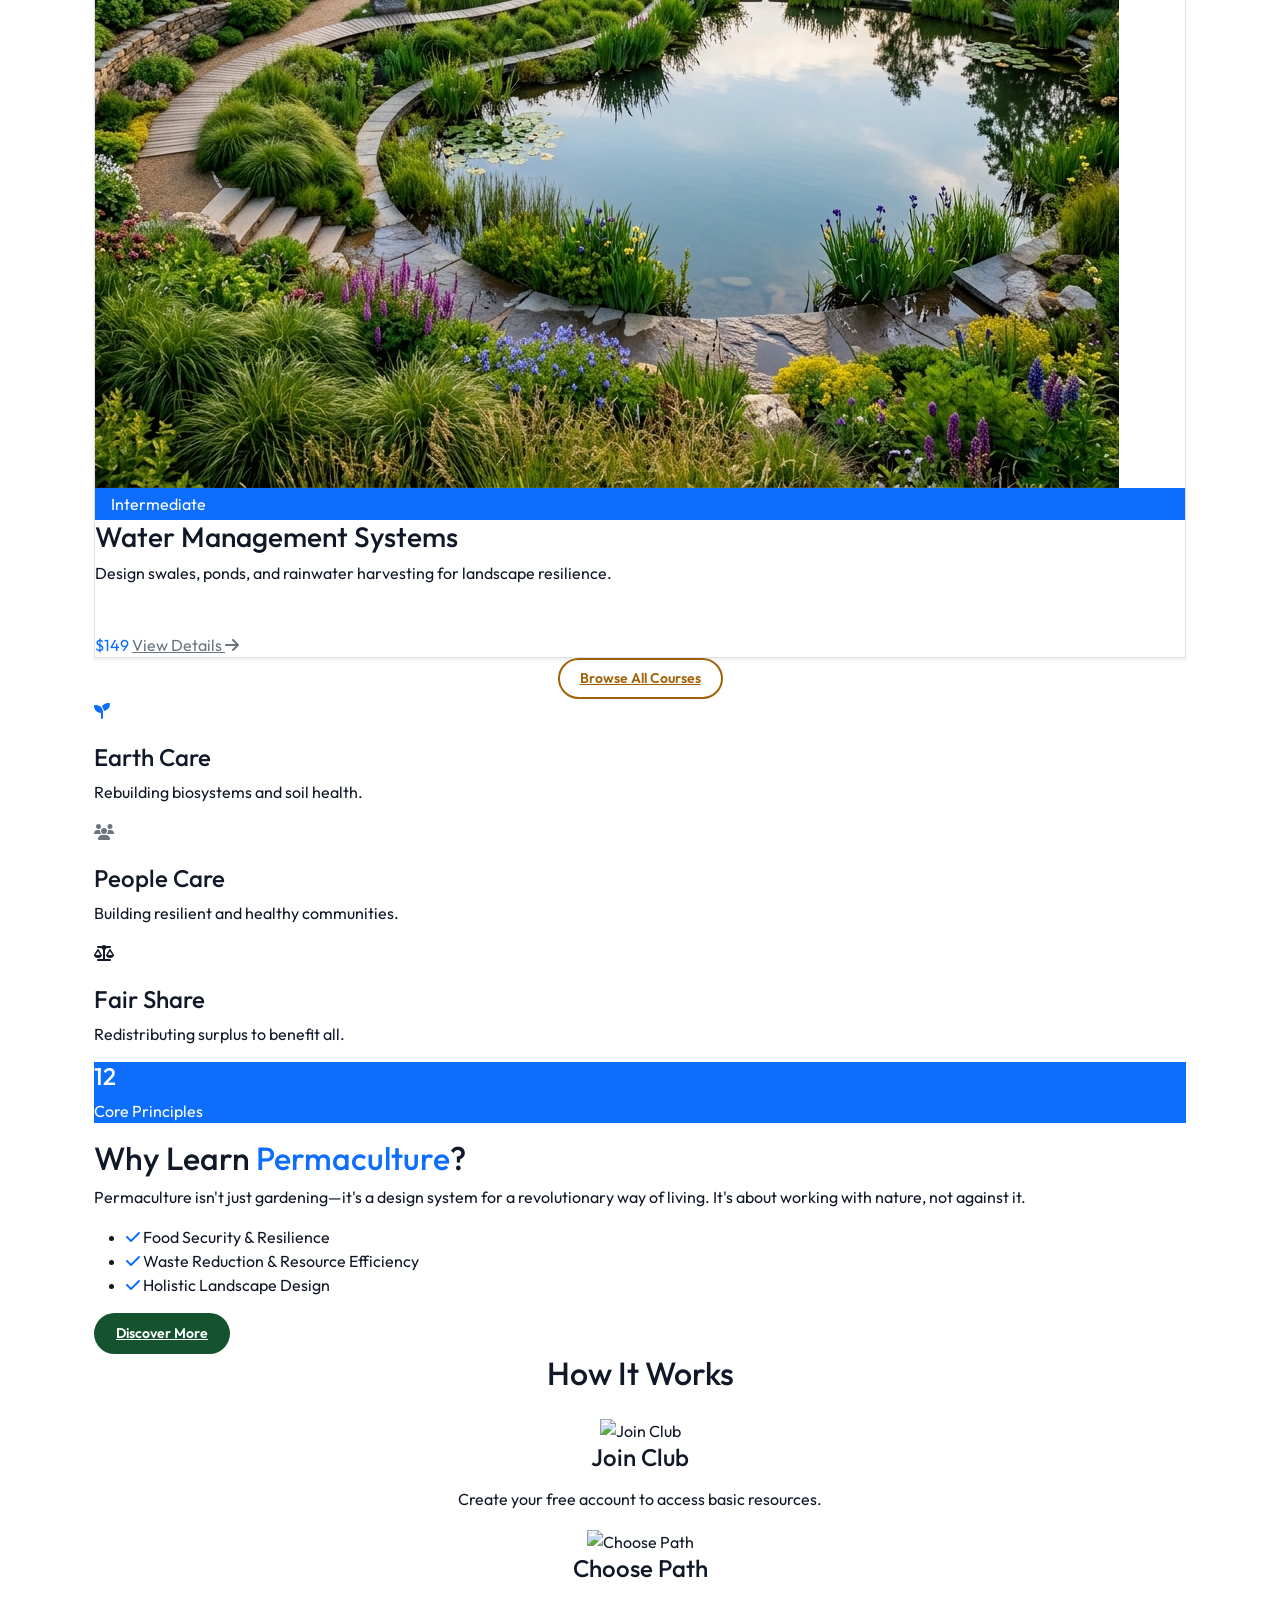
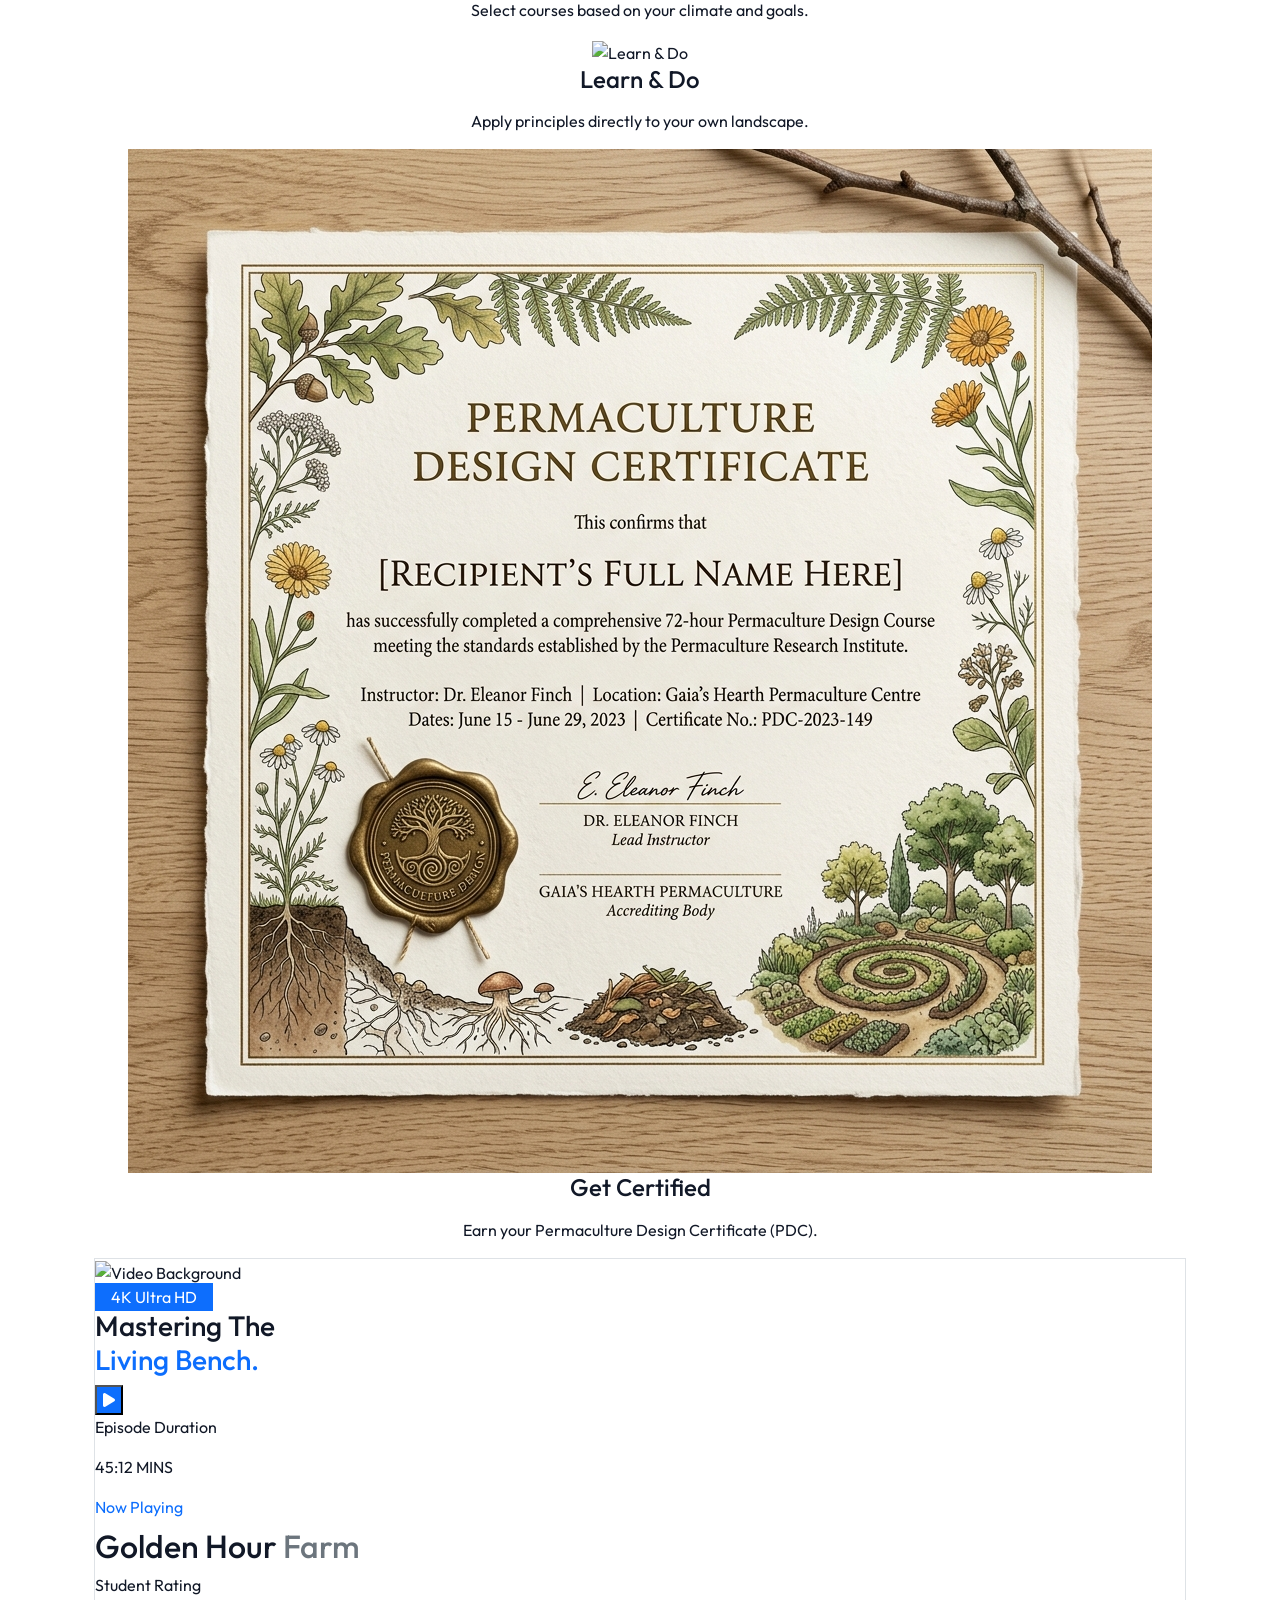
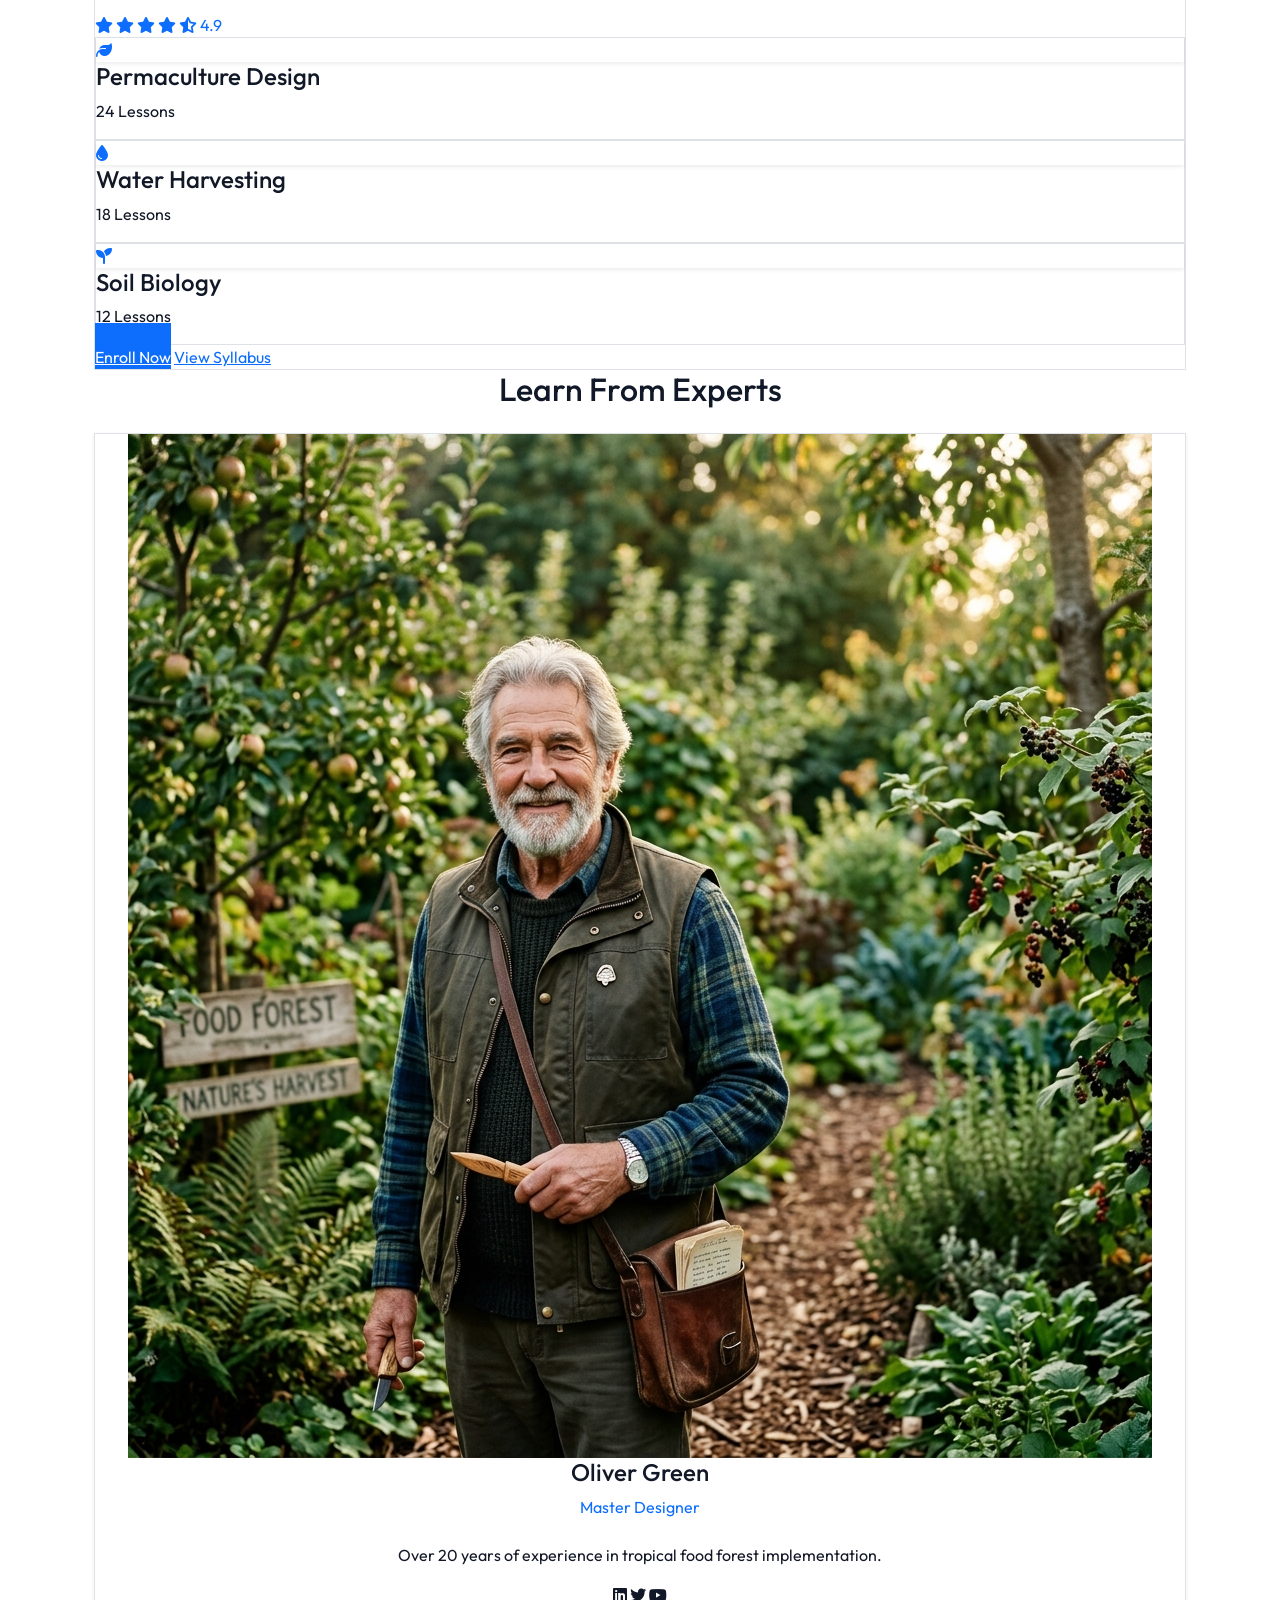
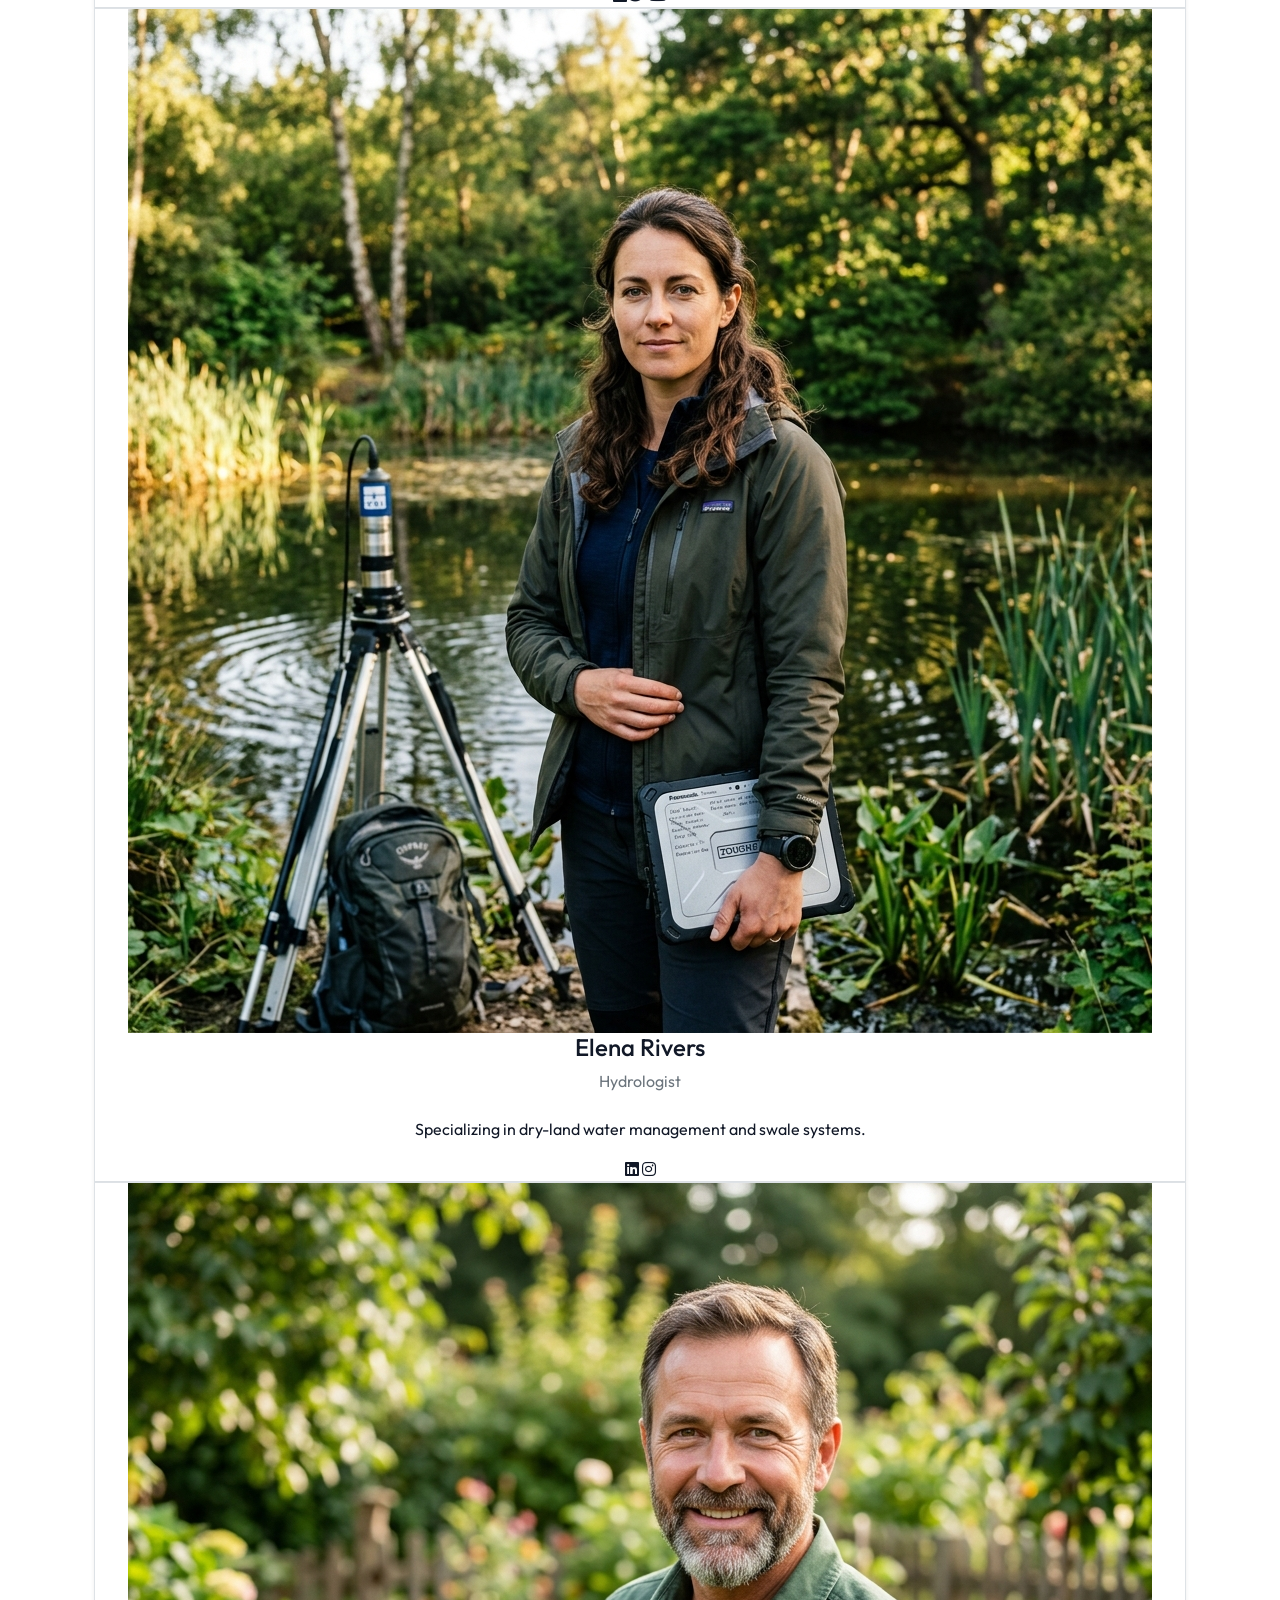
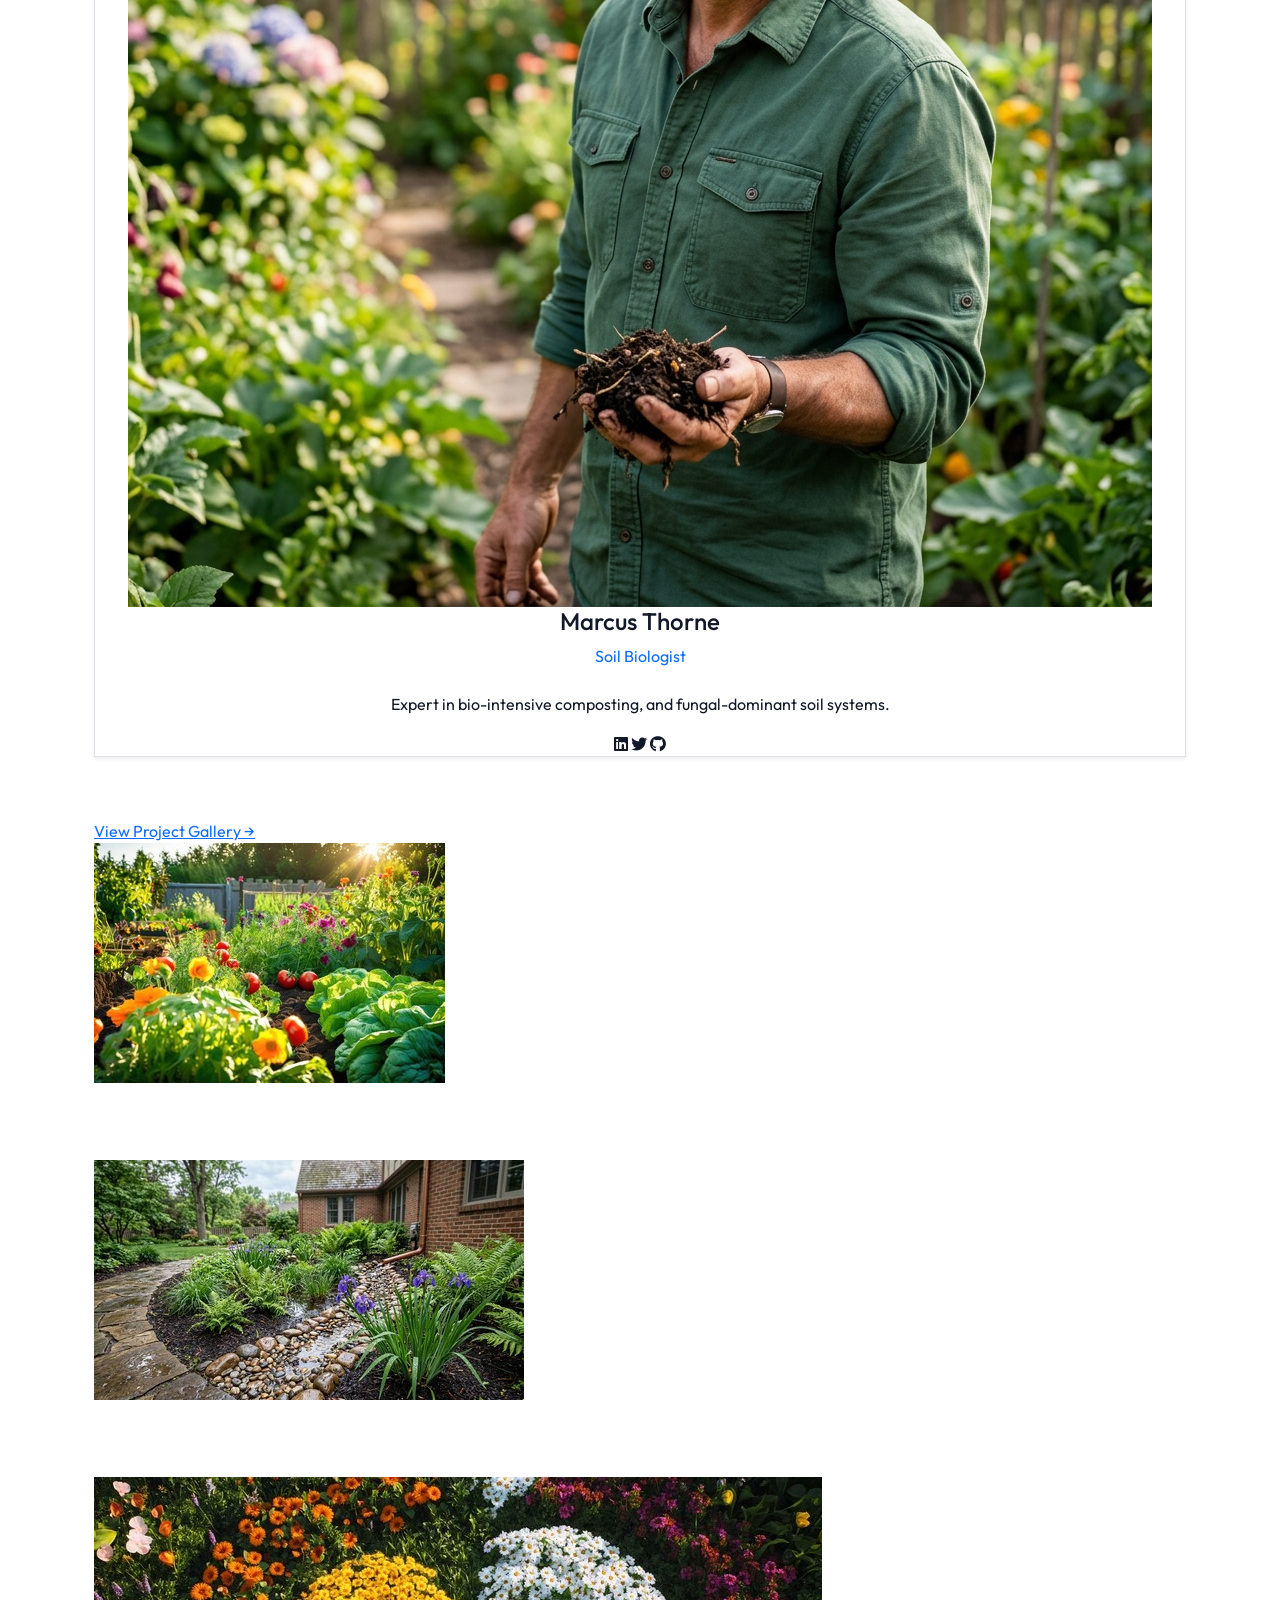
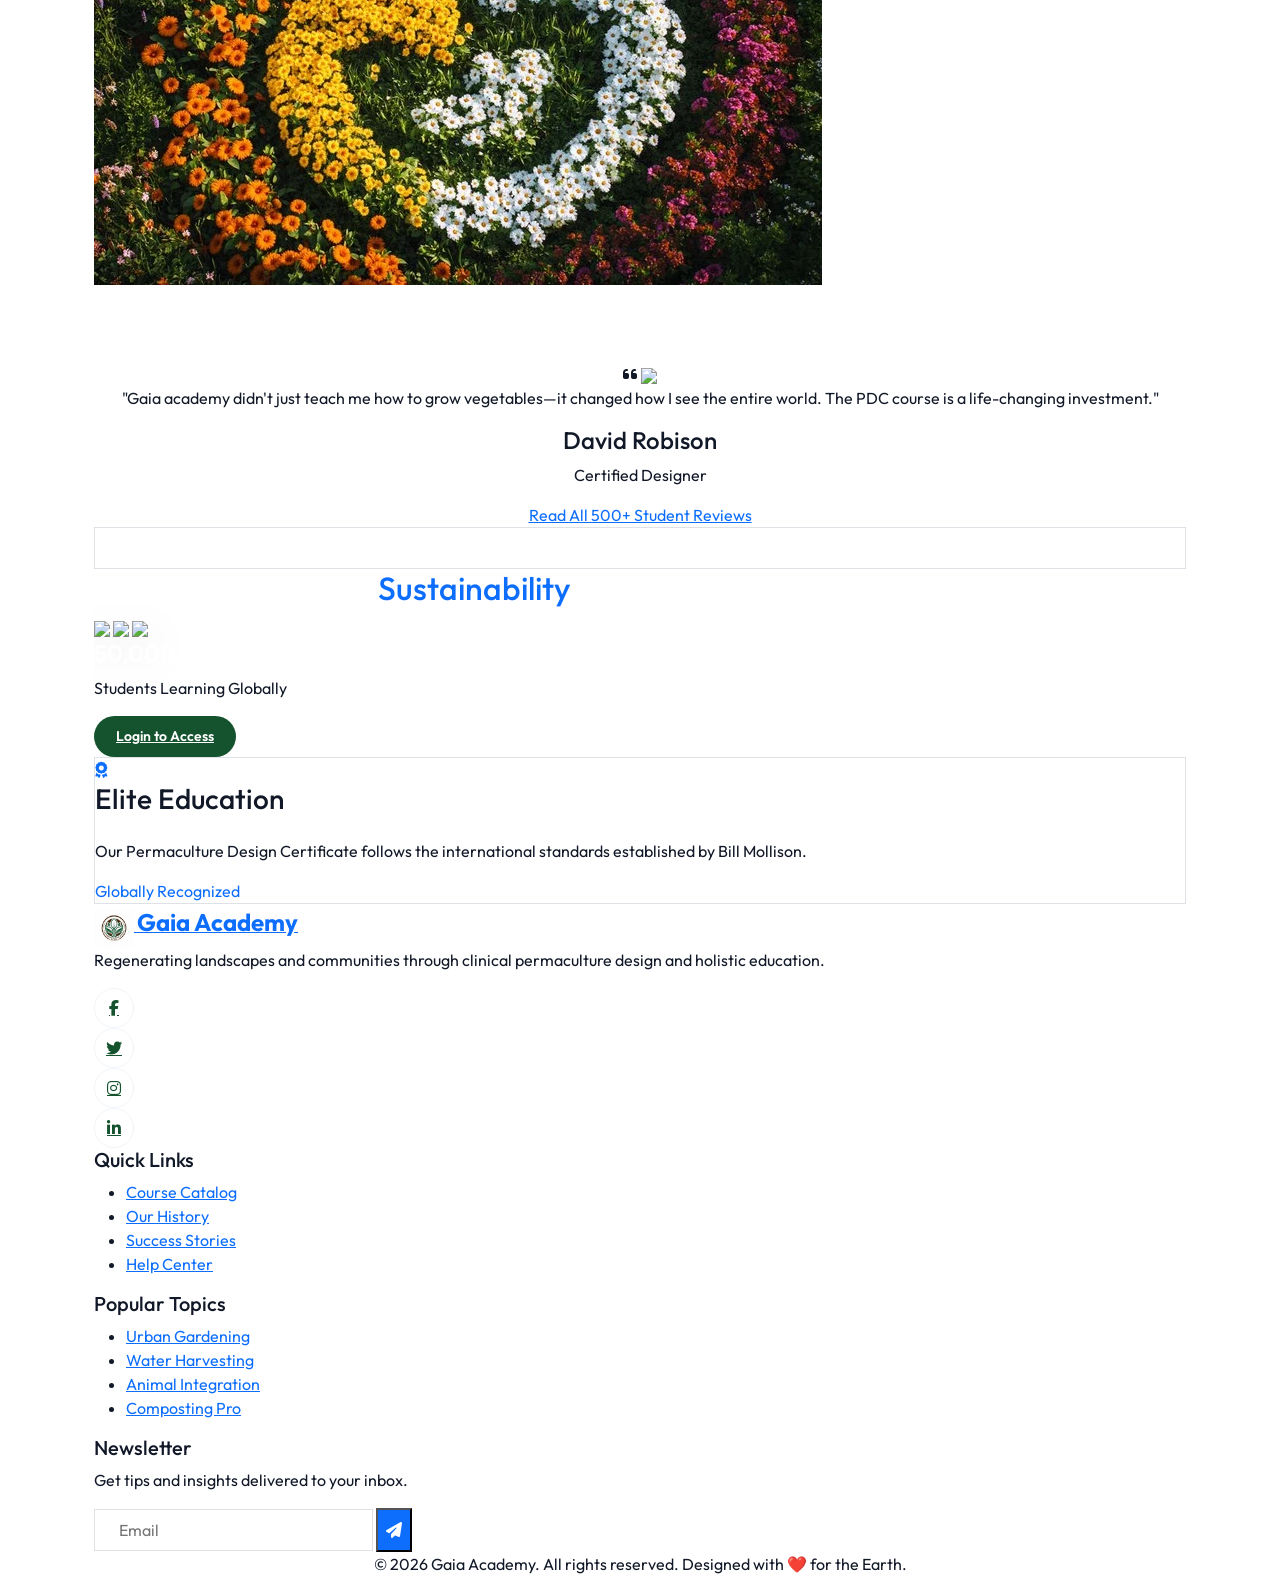
==== commit 74a93681: "dbfxfb" ====
--- a/index.html
+++ b/index.html
@@ -37,8 +37,8 @@
         <nav class="container mx-auto px-4 py-4 flex items-center justify-between">
             <!-- Logo -->
             <a href="index.html" class="flex items-center gap-2 group">
-                <img src="image/favicon.png" alt="Logo" class="w-10 h-10 group-hover:rotate-12 transition-all">
-                <span class="text-2xl font-bold text-primary">Gaia Academy</span>
+                <img src="image/favicon.png" alt="Logo" class="logo-brand-img group-hover:rotate-12">
+                <span class="logo-brand-text text-primary">Gaia Academy</span>
             </a>
 
             <ul class="hidden xl:flex items-center gap-8 text-gray-700 font-medium">
@@ -64,9 +64,10 @@
                     <button class="theme-toggle p-2 rounded-full hover:bg-gray-100 transition-all">
                         <i class="fas fa-moon theme-toggle-icon text-primary"></i>
                     </button>
-                    <button class="rtl-toggle p-2 rounded-full hover:bg-gray-100 transition-all">
-                        <i class="fas fa-language rtl-toggle-icon text-primary"></i>
-                    </button>
+                    <div class="rtl-switcher btn-toggle-wrapper">
+                        <button class="btn-toggle-item active" data-dir="ltr">LTR</button>
+                        <button class="btn-toggle-item" data-dir="rtl">RTL</button>
+                    </div>
                 </div>
 
                 <!-- Mobile Hamburger -->
@@ -85,12 +86,14 @@
                 <li><a href="courses.html">Courses</a></li>
                 <li><a href="testimonial.html">Testimonials</a></li>
                 <li><a href="contact.html">Contact</a></li>
-                
+
                 <li class="pt-8 border-t border-gray-100 w-full flex flex-col gap-4">
-                    <button class="theme-toggle flex items-center justify-center gap-3 w-full p-4 rounded-2xl bg-gray-50 text-gray-900 font-black uppercase tracking-widest text-xs translate-y-0">
+                    <button
+                        class="theme-toggle flex items-center justify-center gap-3 w-full p-4 rounded-2xl bg-gray-50 text-gray-900 font-black uppercase tracking-widest text-xs translate-y-0">
                         <i class="fas fa-moon theme-toggle-icon text-primary text-lg"></i> Appearance
                     </button>
-                    <button class="rtl-toggle flex items-center justify-center gap-3 w-full p-4 rounded-2xl bg-gray-50 text-gray-900 font-black uppercase tracking-widest text-xs translate-y-0">
+                    <button
+                        class="rtl-toggle flex items-center justify-center gap-3 w-full p-4 rounded-2xl bg-gray-50 text-gray-900 font-black uppercase tracking-widest text-xs translate-y-0">
                         <i class="fas fa-language text-primary text-lg"></i> Switch Language
                     </button>
                 </li>
@@ -188,64 +191,64 @@
             <div class="grid grid-cols-1 md:grid-cols-2 lg:grid-cols-3 tablet-grid-3 gap-8 reveal-on-scroll">
                 <!-- Course Card 1 -->
                 <div
-                    class="bg-white rounded-3xl overflow-hidden shadow-sm hover:shadow-xl transition-all border border-gray-100 group mobile-center">
-                    <div class="relative h-64 overflow-hidden">
-                        <img src="image/course_food_forest_hd.png" alt="Course"
+                    class="bg-white rounded-3xl overflow-hidden shadow-sm hover:shadow-xl transition-all border border-gray-100 group">
+                    <div class="relative h-48 sm:h-56 lg:h-64 overflow-hidden">
+                        <img src="image/food_forest_aerial_mastery.png" alt="Course"
                             class="w-full h-full object-cover group-hover:scale-105 transition-all duration-500">
                         <div
-                            class="absolute top-4 left-4 bg-primary text-white px-4 py-1 rounded-full text-sm font-bold">
+                            class="absolute top-4 left-4 bg-primary text-white px-3 py-1 rounded-full text-xs sm:text-sm font-bold z-10">
                             Expert</div>
                     </div>
-                    <div class="p-8">
-                        <h3 class="text-2xl font-bold text-gray-900 mb-3">Food Forest Design Mastery
+                    <div class="p-6 sm:p-8">
+                        <h3 class="text-lg sm:text-xl lg:text-2xl font-bold text-gray-900 mb-2 sm:mb-3 line-clamp-2">Food Forest Design Mastery
                         </h3>
-                        <p class="text-gray-600 mb-6 text-sm">Learn to design multi-layered edible
+                        <p class="text-gray-600 mb-4 sm:mb-6 text-sm line-clamp-3">Learn to design multi-layered edible
                             ecosystems that thrive for decades.</p>
-                        <div class="flex items-center justify-between pt-6 border-t border-gray-100">
-                            <span class="text-2xl font-black text-primary">$199</span>
-                            <a href="single.html" class="text-secondary font-bold hover:underline">View Details <i
+                        <div class="flex items-center justify-between pt-4 sm:pt-6 border-t border-gray-100">
+                            <span class="text-lg sm:text-xl lg:text-2xl font-black text-primary">$199</span>
+                            <a href="single.html" class="text-secondary font-bold hover:underline text-sm sm:text-base">View Details <i
                                     class="fas fa-arrow-right ml-1"></i></a>
                         </div>
                     </div>
                 </div>
                 <!-- Course Card 2 -->
-                <div class="bg-white rounded-3xl overflow-hidden shadow-sm hover:shadow-xl transition-all border border-gray-100 group mobile-center"
+                <div class="bg-white rounded-3xl overflow-hidden shadow-sm hover:shadow-xl transition-all border border-gray-100 group"
                     style="animation-delay: 0.1s">
-                    <div class="relative h-64 overflow-hidden">
-                        <img src="image/course_soil_regeneration_hd.png" alt="Course"
+                    <div class="relative h-48 sm:h-56 lg:h-64 overflow-hidden">
+                        <img src="image/WhatsApp Image 2026-04-16 at 11.24.39 AM (1).jpeg" alt="Course"
                             class="w-full h-full object-cover group-hover:scale-105 transition-all duration-500">
                         <div
-                            class="absolute top-4 left-4 bg-primary text-white px-4 py-1 rounded-full text-sm font-bold">
+                            class="absolute top-4 left-4 bg-primary text-white px-3 py-1 rounded-full text-xs sm:text-sm font-bold z-10">
                             Beginner</div>
                     </div>
-                    <div class="p-8">
-                        <h3 class="text-2xl font-bold text-gray-900 mb-3">Soil Regeneration 101</h3>
-                        <p class="text-gray-600 mb-6 text-sm">Discover the magic of soil health,
+                    <div class="p-6 sm:p-8">
+                        <h3 class="text-lg sm:text-xl lg:text-2xl font-bold text-gray-900 mb-2 sm:mb-3 line-clamp-2">Soil And Regeneration 101</h3>
+                        <p class="text-gray-600 mb-4 sm:mb-6 text-sm line-clamp-3">Discover the magic of soil health,
                             composting, and vermiculture.</p>
-                        <div class="flex items-center justify-between pt-6 border-t border-gray-100">
-                            <span class="text-2xl font-black text-primary">$99</span>
-                            <a href="single.html" class="text-secondary font-bold hover:underline">View Details <i
+                        <div class="flex items-center justify-between pt-4 sm:pt-6 border-t border-gray-100">
+                            <span class="text-lg sm:text-xl lg:text-2xl font-black text-primary">$99</span>
+                            <a href="single.html" class="text-secondary font-bold hover:underline text-sm sm:text-base">View Details <i
                                     class="fas fa-arrow-right ml-1"></i></a>
                         </div>
                     </div>
                 </div>
                 <!-- Course Card 3 -->
-                <div class="bg-white rounded-3xl overflow-hidden shadow-sm hover:shadow-xl transition-all border border-gray-100 group mobile-center"
+                <div class="bg-white rounded-3xl overflow-hidden shadow-sm hover:shadow-xl transition-all border border-gray-100 group"
                     style="animation-delay: 0.2s">
-                    <div class="relative h-64 overflow-hidden">
+                    <div class="relative h-48 sm:h-56 lg:h-64 overflow-hidden">
                         <img src="image/course_water_harvesting_hd.png" alt="Course"
                             class="w-full h-full object-cover group-hover:scale-105 transition-all duration-500">
                         <div
-                            class="absolute top-4 left-4 bg-primary text-white px-4 py-1 rounded-full text-sm font-bold">
+                            class="absolute top-4 left-4 bg-primary text-white px-3 py-1 rounded-full text-xs sm:text-sm font-bold z-10">
                             Intermediate</div>
                     </div>
-                    <div class="p-8">
-                        <h3 class="text-2xl font-bold text-gray-900 mb-3">Water Management Systems</h3>
-                        <p class="text-gray-600 mb-6 text-sm">Design swales, ponds, and rainwater
+                    <div class="p-6 sm:p-8">
+                        <h3 class="text-lg sm:text-xl lg:text-2xl font-bold text-gray-900 mb-2 sm:mb-3 line-clamp-2">Water Management Systems</h3>
+                        <p class="text-gray-600 mb-4 sm:mb-6 text-sm line-clamp-3">Design swales, ponds, and rainwater
                             harvesting for landscape resilience.</p>
-                        <div class="flex items-center justify-between pt-6 border-t border-gray-100">
-                            <span class="text-2xl font-black text-primary">$149</span>
-                            <a href="single.html" class="text-secondary font-bold hover:underline">View Details <i
+                        <div class="flex items-center justify-between pt-4 sm:pt-6 border-t border-gray-100">
+                            <span class="text-lg sm:text-xl lg:text-2xl font-black text-primary">$149</span>
+                            <a href="single.html" class="text-secondary font-bold hover:underline text-sm sm:text-base">View Details <i
                                     class="fas fa-arrow-right ml-1"></i></a>
                         </div>
                     </div>
@@ -328,32 +331,120 @@
             </div>
             <div class="grid grid-cols-1 md:grid-cols-2 lg:grid-cols-4 gap-12 text-center reveal-on-scroll">
                 <div class="mobile-center">
-                    <div
-                        class="w-20 h-20 bg-white rounded-2xl shadow-lg border border-gray-100 flex items-center justify-center mx-auto mb-6 text-3xl text-primary font-black">
-                        1</div>
+                    <div class="w-24 h-24 bg-white rounded-3xl shadow-xl border-4 border-white flex items-center justify-center mx-auto mb-8 overflow-hidden group-hover:scale-110 transition-transform duration-500">
+                        <img src="https://images.unsplash.com/photo-1521737711867-e3b97375f902?q=80&w=200&h=200&fit=crop" alt="Join Club" class="w-full h-full object-cover">
+                    </div>
                     <h4 class="font-bold text-xl mb-3">Join Club</h4>
                     <p class="text-gray-500 text-sm">Create your free account to access basic resources.</p>
                 </div>
                 <div class="mobile-center">
-                    <div
-                        class="w-20 h-20 bg-white rounded-2xl shadow-lg border border-gray-100 flex items-center justify-center mx-auto mb-6 text-3xl text-primary font-black">
-                        2</div>
+                    <div class="w-24 h-24 bg-white rounded-3xl shadow-xl border-4 border-white flex items-center justify-center mx-auto mb-8 overflow-hidden group-hover:scale-110 transition-transform duration-500">
+                        <img src="https://images.unsplash.com/photo-1501504905252-473c47e087f8?q=80&w=200&h=200&fit=crop" alt="Choose Path" class="w-full h-full object-cover">
+                    </div>
                     <h4 class="font-bold text-xl mb-3">Choose Path</h4>
                     <p class="text-gray-500 text-sm">Select courses based on your climate and goals.</p>
                 </div>
                 <div class="mobile-center">
-                    <div
-                        class="w-20 h-20 bg-white rounded-2xl shadow-lg border border-gray-100 flex items-center justify-center mx-auto mb-6 text-3xl text-primary font-black">
-                        3</div>
+                    <div class="w-24 h-24 bg-white rounded-3xl shadow-xl border-4 border-white flex items-center justify-center mx-auto mb-8 overflow-hidden group-hover:scale-110 transition-transform duration-500">
+                        <img src="https://images.unsplash.com/photo-1523348837708-15d4a09cfac2?q=80&w=200&h=200&fit=crop" alt="Learn & Do" class="w-full h-full object-cover">
+                    </div>
                     <h4 class="font-bold text-xl mb-3">Learn & Do</h4>
                     <p class="text-gray-500 text-sm">Apply principles directly to your own landscape.</p>
                 </div>
                 <div class="mobile-center">
-                    <div
-                        class="w-20 h-20 bg-white rounded-2xl shadow-lg border border-gray-100 flex items-center justify-center mx-auto mb-6 text-3xl text-primary font-black">
-                        4</div>
+                    <div class="w-24 h-24 bg-white rounded-3xl shadow-xl border-4 border-white flex items-center justify-center mx-auto mb-8 overflow-hidden group-hover:scale-110 transition-transform duration-500">
+                        <img src="image/pdc_certificate.png" alt="Get Certified" class="w-full h-full object-cover">
+                    </div>
                     <h4 class="font-bold text-xl mb-3">Get Certified</h4>
                     <p class="text-gray-500 text-sm">Earn your Permaculture Design Certificate (PDC).</p>
+                </div>
+            </div>
+        </div>
+    </section>
+
+    <!-- Interactive Course Player Feel (RESTORED) -->
+    <section class="py-24 bg-gray-50/50 dark:bg-black/20">
+        <div class="container mx-auto px-4">
+            <div class="flex flex-col lg:flex-row gap-12 bg-white dark:bg-[#0a110d] rounded-[4rem] shadow-2xl overflow-hidden border border-gray-100 dark:border-white/5 reveal-on-scroll">
+                <!-- Video Sidebar (Visual Player) -->
+                <div class="lg:w-2/5 relative min-h-[400px] lg:min-h-full">
+                    <img src="https://images.unsplash.com/photo-1592150621344-828ec189f318?q=80&w=800&h=1200&fit=crop"
+                        class="absolute inset-0 w-full h-full object-cover grayscale opacity-10 dark:opacity-40" alt="Video Background">
+                    <div class="absolute inset-0 bg-gradient-to-r from-white dark:from-[#0a110d] via-transparent to-transparent"></div>
+                    <div class="relative h-full p-12 flex flex-col justify-between">
+                        <div>
+                            <span
+                                class="inline-block px-3 py-1 bg-primary text-white text-[9px] font-black uppercase tracking-widest rounded-full mb-6">4K
+                                Ultra HD</span>
+                            <h3 class="text-3xl font-black text-gray-900 dark:text-white leading-tight">Mastering The <br><span
+                                    class="text-primary italic font-light font-serif">Living Bench.</span></h3>
+                        </div>
+
+                        <div class="flex items-center gap-4">
+                            <button
+                                class="w-20 h-20 rounded-full bg-primary flex items-center justify-center text-white text-2xl shadow-2xl hover:scale-110 transition-transform">
+                                <i class="fas fa-play ml-1"></i>
+                            </button>
+                            <div>
+                                <p class="text-[10px] font-black text-gray-400 dark:text-white/40 uppercase tracking-widest">Episode Duration
+                                </p>
+                                <p class="text-gray-900 dark:text-white font-bold">45:12 MINS</p>
+                            </div>
+                        </div>
+                    </div>
+                </div>
+
+                <!-- Playlist / Details -->
+                <div class="lg:w-3/5 p-12 lg:p-16">
+                    <div class="mb-12 flex justify-between items-end">
+                        <div>
+                            <p class="text-[10px] font-black uppercase tracking-[0.3em] text-primary mb-2">Now Playing</p>
+                            <h2 class="text-4xl font-extrabold text-gray-900 dark:text-white leading-tight">Golden Hour <span
+                                    class="italic font-serif font-light text-secondary dark:text-primary/60">Farm</span></h2>
+                        </div>
+                        <div class="text-right hidden sm:block">
+                            <p class="text-[10px] font-black text-gray-400 dark:text-white/30 uppercase tracking-widest">Student Rating</p>
+                            <div class="text-primary text-sm">
+                                <i class="fas fa-star"></i>
+                                <i class="fas fa-star"></i>
+                                <i class="fas fa-star"></i>
+                                <i class="fas fa-star"></i>
+                                <i class="fas fa-star-half-alt"></i>
+                                <span class="text-gray-900 dark:text-white ml-2">4.9</span>
+                            </div>
+                        </div>
+                    </div>
+
+                    <div class="grid grid-cols-1 md:grid-cols-3 gap-6">
+                        <div class="bg-gray-50 dark:bg-white/5 border border-gray-100 dark:border-white/5 p-6 rounded-3xl group cursor-pointer hover:bg-primary transition-all duration-500">
+                            <div class="w-12 h-12 rounded-2xl bg-white dark:bg-white/5 flex items-center justify-center mb-6 shadow-sm group-hover:bg-white/20 transition-colors">
+                                <i class="fas fa-leaf text-primary group-hover:text-white transition-colors"></i>
+                            </div>
+                            <h4 class="font-bold text-lg text-gray-900 dark:text-white group-hover:text-white transition-colors">Permaculture Design</h4>
+                            <p class="text-[10px] font-black uppercase tracking-widest text-gray-400 dark:text-white/30 group-hover:text-white/70">24 Lessons</p>
+                        </div>
+
+                        <div class="bg-gray-50 dark:bg-white/5 border border-gray-100 dark:border-white/5 p-6 rounded-3xl group cursor-pointer hover:bg-primary transition-all duration-500">
+                            <div class="w-12 h-12 rounded-2xl bg-white dark:bg-white/5 flex items-center justify-center mb-6 shadow-sm group-hover:bg-white/20 transition-colors">
+                                <i class="fas fa-tint text-primary group-hover:text-white transition-colors"></i>
+                            </div>
+                            <h4 class="font-bold text-lg text-gray-900 dark:text-white group-hover:text-white transition-colors">Water Harvesting</h4>
+                            <p class="text-[10px] font-black uppercase tracking-widest text-gray-400 dark:text-white/30 group-hover:text-white/70">18 Lessons</p>
+                        </div>
+
+                        <div class="bg-gray-50 dark:bg-white/5 border border-gray-100 dark:border-white/5 p-6 rounded-3xl group cursor-pointer hover:bg-primary transition-all duration-500">
+                            <div class="w-12 h-12 rounded-2xl bg-white dark:bg-white/5 flex items-center justify-center mb-6 shadow-sm group-hover:bg-white/20 transition-colors">
+                                <i class="fas fa-seedling text-primary group-hover:text-white transition-colors"></i>
+                            </div>
+                            <h4 class="font-bold text-lg text-gray-900 dark:text-white group-hover:text-white transition-colors">Soil Biology</h4>
+                            <p class="text-[10px] font-black uppercase tracking-widest text-gray-400 dark:text-white/30 group-hover:text-white/70">12 Lessons</p>
+                        </div>
+                    </div>
+
+                    <div class="mt-12 flex items-center gap-6">
+                        <a href="signup.html" class="px-8 py-4 bg-primary text-white rounded-2xl font-black uppercase tracking-widest text-xs hover:bg-primary/90 transition-all shadow-xl">Enroll Now</a>
+                        <a href="courses.html" class="text-gray-400 dark:text-white/50 hover:text-primary dark:hover:text-white text-xs font-black uppercase tracking-widest transition-colors">View Syllabus</a>
+                    </div>
                 </div>
             </div>
         </div>
@@ -399,7 +490,7 @@
                         class="w-32 h-32 rounded-full mx-auto object-cover border-4 border-primary mb-6">
                     <h4 class="text-xl font-bold">Marcus Thorne</h4>
                     <p class="text-primary font-bold text-sm mb-4">Soil Biologist</p>
-                    <p class="text-gray-500 text-sm mb-6">Expert in bio-intensive composting, biochar, and
+                    <p class="text-gray-500 text-sm mb-6">Expert in bio-intensive composting, and
                         fungal-dominant soil systems.</p>
                     <div class="flex justify-center gap-4 text-gray-400">
                         <i class="fab fa-linkedin hover:text-primary cursor-pointer"></i>
@@ -501,7 +592,8 @@
 
                         <div class="flex flex-col sm:flex-row gap-6">
                             <a href="login.html"
-                                class="btn-primary-gaia !px-12 !py-5 !text-lg !rounded-2xl shadow-[0_0_30px_rgba(20,83,45,0.4)] hover:shadow-primary/60 transition-all text-center">Login to Access</a>
+                                class="btn-primary-gaia !px-12 !py-5 !text-lg !rounded-2xl shadow-[0_0_30px_rgba(20,83,45,0.4)] hover:shadow-primary/60 transition-all text-center">Login
+                                to Access</a>
                         </div>
                     </div>
 
@@ -509,8 +601,8 @@
                     <div class="hidden lg:flex justify-center reveal-on-scroll" style="animation-delay: 0.2s">
                         <div class="glass p-10 rounded-[3rem] border border-white/20 max-w-sm">
                             <div class="text-primary text-4xl mb-6"><i class="fas fa-award"></i></div>
-                            <h3 class="text-white text-2xl font-black mb-4">Elite Education</h3>
-                            <p class="text-white/60 leading-relaxed mb-6">Our Permaculture Design Certificate follows
+                            <h3 class="text-gray-900 dark:text-white text-2xl font-black mb-4">Elite Education</h3>
+                            <p class="text-gray-600 dark:text-white/60 leading-relaxed mb-6">Our Permaculture Design Certificate follows
                                 the international standards established by Bill Mollison.</p>
                             <div
                                 class="flex items-center gap-2 text-primary font-black text-xs uppercase tracking-widest">
@@ -529,21 +621,16 @@
             <div class="grid grid-cols-1 md:grid-cols-2 lg:grid-cols-4 gap-12 mb-16">
                 <div class="mobile-center">
                     <a href="index.html" class="flex items-center gap-2 mb-6">
-                        <img src="image/favicon.png" alt="Logo" class="w-8 h-8">
-                        <span class="text-xl font-bold text-primary">Gaia Academy</span>
+                        <img src="image/favicon.png" alt="Logo" class="logo-brand-img">
+                        <span class="logo-brand-text text-primary">Gaia Academy</span>
                     </a>
-                    <p class="text-gray-500 text-sm mb-6 max-w-xs">Global educational platform for permaculture design
-                        and sustainable living principles.</p>
+                    <p class="text-gray-500 text-sm leading-relaxed mb-8">Regenerating landscapes and communities through
+                        clinical permaculture design and holistic education.</p>
                     <div class="flex gap-4">
-                        <a href="#"
-                            class="w-10 h-10 rounded-full bg-white shadow-sm flex items-center justify-center text-primary hover:bg-primary hover:text-white transition-all"><i
-                                class="fab fa-facebook-f"></i></a>
-                        <a href="#"
-                            class="w-10 h-10 rounded-full bg-white shadow-sm flex items-center justify-center text-primary hover:bg-primary hover:text-white transition-all"><i
-                                class="fab fa-instagram"></i></a>
-                        <a href="#"
-                            class="w-10 h-10 rounded-full bg-white shadow-sm flex items-center justify-center text-primary hover:bg-primary hover:text-white transition-all"><i
-                                class="fab fa-youtube"></i></a>
+                        <a href="#" class="footer-social-icon"><i class="fab fa-facebook-f"></i></a>
+                        <a href="#" class="footer-social-icon"><i class="fab fa-twitter"></i></a>
+                        <a href="#" class="footer-social-icon"><i class="fab fa-instagram"></i></a>
+                        <a href="#" class="footer-social-icon"><i class="fab fa-linkedin-in"></i></a>
                     </div>
                 </div>
                 <div class="mobile-center">
@@ -582,6 +669,11 @@
         </div>
     </footer>
 
+    <!-- Back to Top Button -->
+    <button id="back-to-top" title="Go to top">
+        <i class="fas fa-arrow-up"></i>
+    </button>
+
     <!-- Scripts -->
     <script src="https://code.jquery.com/jquery-3.6.0.min.js"></script>
     <script src="js/main.js"></script>
--- a/css/index.css
+++ b/css/index.css
@@ -172,6 +172,19 @@
     color: var(--primary-green) !important;
 }
 
+#mobile-menu a.text-primary {
+    color: var(--primary-green) !important;
+    font-weight: 900 !important;
+    text-decoration: underline !important;
+    text-underline-offset: 8px !important;
+}
+
+.dark #mobile-menu a.text-primary {
+    color: #10b981 !important;
+    text-decoration: underline !important;
+    text-underline-offset: 8px !important;
+}
+
 /* Tablet Grid Rules */
 @media (min-width: 768px) and (max-width: 1024px) {
     .tablet-grid-3 {
@@ -189,6 +202,8 @@
 .dark section.bg-gray-50,
 .dark div.bg-white,
 .dark .bg-green-50,
+.dark .bg-amber-50,
+.dark .bg-blue-50,
 .dark .bg-gray-200 { 
     background-color: var(--bg-light) !important; 
 }
@@ -262,3 +277,160 @@
 .dark .fa-apple.text-black {
     color: #ffffff !important;
 }
+/* Back to Top Button */
+#back-to-top {
+    position: fixed;
+    bottom: 30px;
+    right: 30px;
+    width: 50px;
+    height: 50px;
+    background-color: var(--primary-green);
+    color: white;
+    border: none;
+    border-radius: 50%;
+    cursor: pointer;
+    display: flex;
+    align-items: center;
+    justify-content: center;
+    font-size: 20px;
+    box-shadow: 0 4px 15px rgba(20, 83, 45, 0.4);
+    z-index: 1000;
+    opacity: 0;
+    visibility: hidden;
+    transition: all 0.4s cubic-bezier(0.4, 0, 0.2, 1);
+    border: 2px solid rgba(255, 255, 255, 0.2);
+}
+
+#back-to-top.show {
+    opacity: 1;
+    visibility: visible;
+    transform: translateY(0);
+}
+
+#back-to-top:hover {
+    background-color: var(--secondary-brown);
+    transform: scale(1.1) rotate(5deg);
+    box-shadow: 0 8px 25px rgba(161, 98, 7, 0.4);
+}
+
+/* RTL Specific Adjustments for Back to Top */
+[dir="rtl"] #back-to-top {
+    right: auto;
+    left: 30px;
+}
+
+/* Improved Toggle Button Styling */
+.btn-toggle-wrapper {
+    display: flex;
+    background: var(--bg-light);
+    border: 1px solid var(--border-color);
+    padding: 2px;
+    border-radius: 999px;
+    gap: 2px;
+}
+
+.btn-toggle-item {
+    font-size: 10px;
+    font-weight: 800;
+    text-transform: uppercase;
+    letter-spacing: 0.1em;
+    padding: 6px 12px;
+    border-radius: 999px;
+    transition: var(--transition);
+}
+
+.btn-toggle-item.active {
+    background: var(--primary-green);
+    color: white;
+}
+
+.btn-toggle-item:not(.active):hover {
+    background: rgba(20, 83, 45, 0.05);
+    color: var(--primary-green);
+}
+
+.dark .btn-toggle-wrapper {
+    background: rgba(255, 255, 255, 0.05);
+}
+
+/* Social Icon Hover Effects */
+.footer-social-icon {
+    width: 40px;
+    height: 40px;
+    border-radius: 999px;
+    display: flex;
+    align-items: center;
+    justify-content: center;
+    background: var(--bg-light);
+    border: 1px solid var(--border-color);
+    color: var(--primary-green) !important;
+    transition: all 0.3s ease;
+}
+
+.footer-social-icon:hover {
+    background: var(--primary-green) !important;
+    color: white !important;
+    transform: translateY(-5px) scale(1.1);
+    box-shadow: 0 10px 20px rgba(20, 83, 45, 0.2);
+}
+
+.dark .footer-social-icon {
+    background: rgba(255, 255, 255, 0.05);
+}
+
+.dark .footer-social-icon:hover {
+    background: var(--primary-green) !important;
+    box-shadow: 0 10px 20px rgba(16, 185, 129, 0.3);
+}
+
+/* Brand Logo Standard */
+.logo-brand-img {
+    width: 40px !important;
+    height: 40px !important;
+    transition: all 0.3s ease;
+}
+
+.logo-brand-text {
+    font-size: 1.5rem !important; /* text-2xl */
+    font-weight: 700 !important;
+}
+
+/* Line Clamp Utilities */
+.line-clamp-2 {
+    display: -webkit-box;
+    display: box;
+    -webkit-line-clamp: 2;
+    line-clamp: 2;
+    -webkit-box-orient: vertical;
+    box-orient: vertical;
+    overflow: hidden;
+}
+
+.line-clamp-3 {
+    display: -webkit-box;
+    display: box;
+    -webkit-line-clamp: 3;
+    line-clamp: 3;
+    -webkit-box-orient: vertical;
+    box-orient: vertical;
+    overflow: hidden;
+}
+
+/* Auth Page Floating Buttons Mobile Fix */
+@media (max-width: 640px) {
+    .auth-page .fixed.top-6.right-6 {
+        top: 1rem !important;
+        right: 1rem !important;
+        z-index: 100 !important;
+    }
+    
+    .auth-page .theme-toggle {
+        width: 2.5rem !important;
+        height: 2.5rem !important;
+        padding: 0.5rem !important;
+    }
+    
+    .auth-page .btn-toggle-wrapper {
+        transform: scale(0.85);
+    }
+}
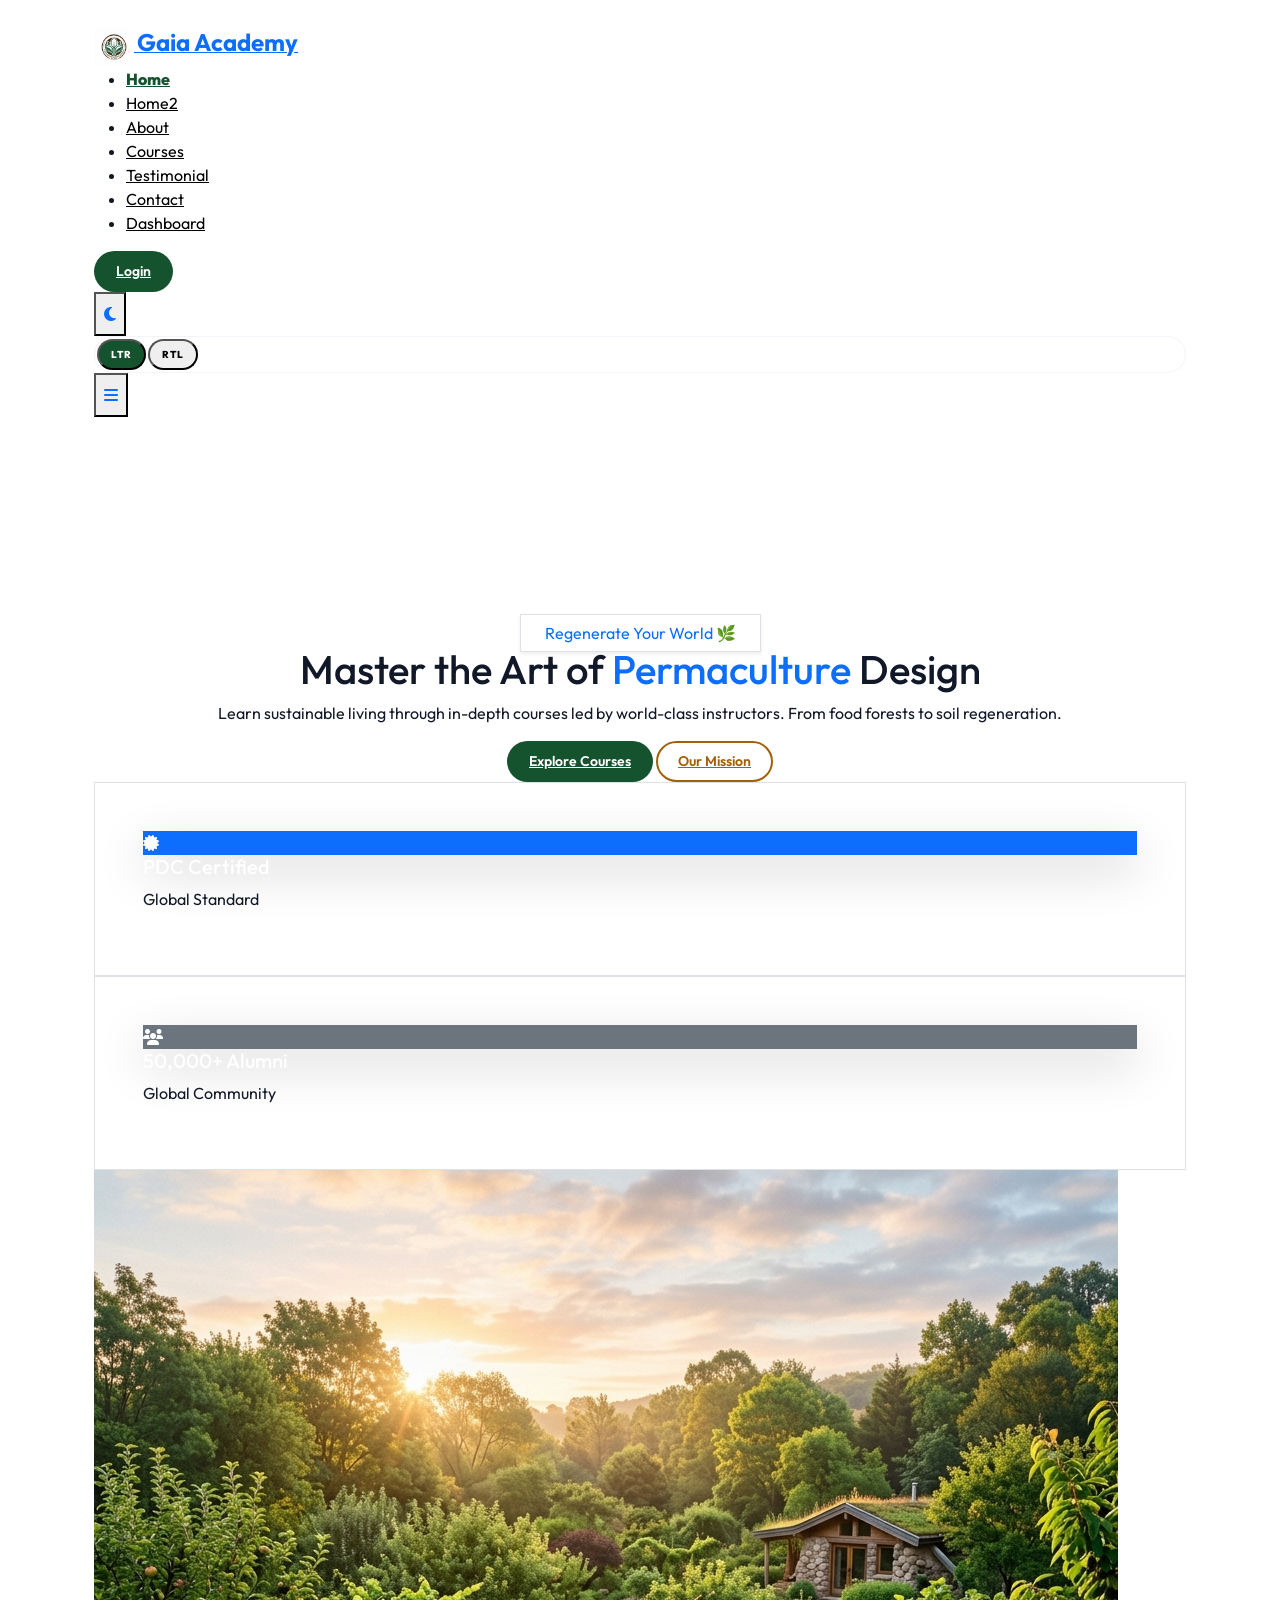
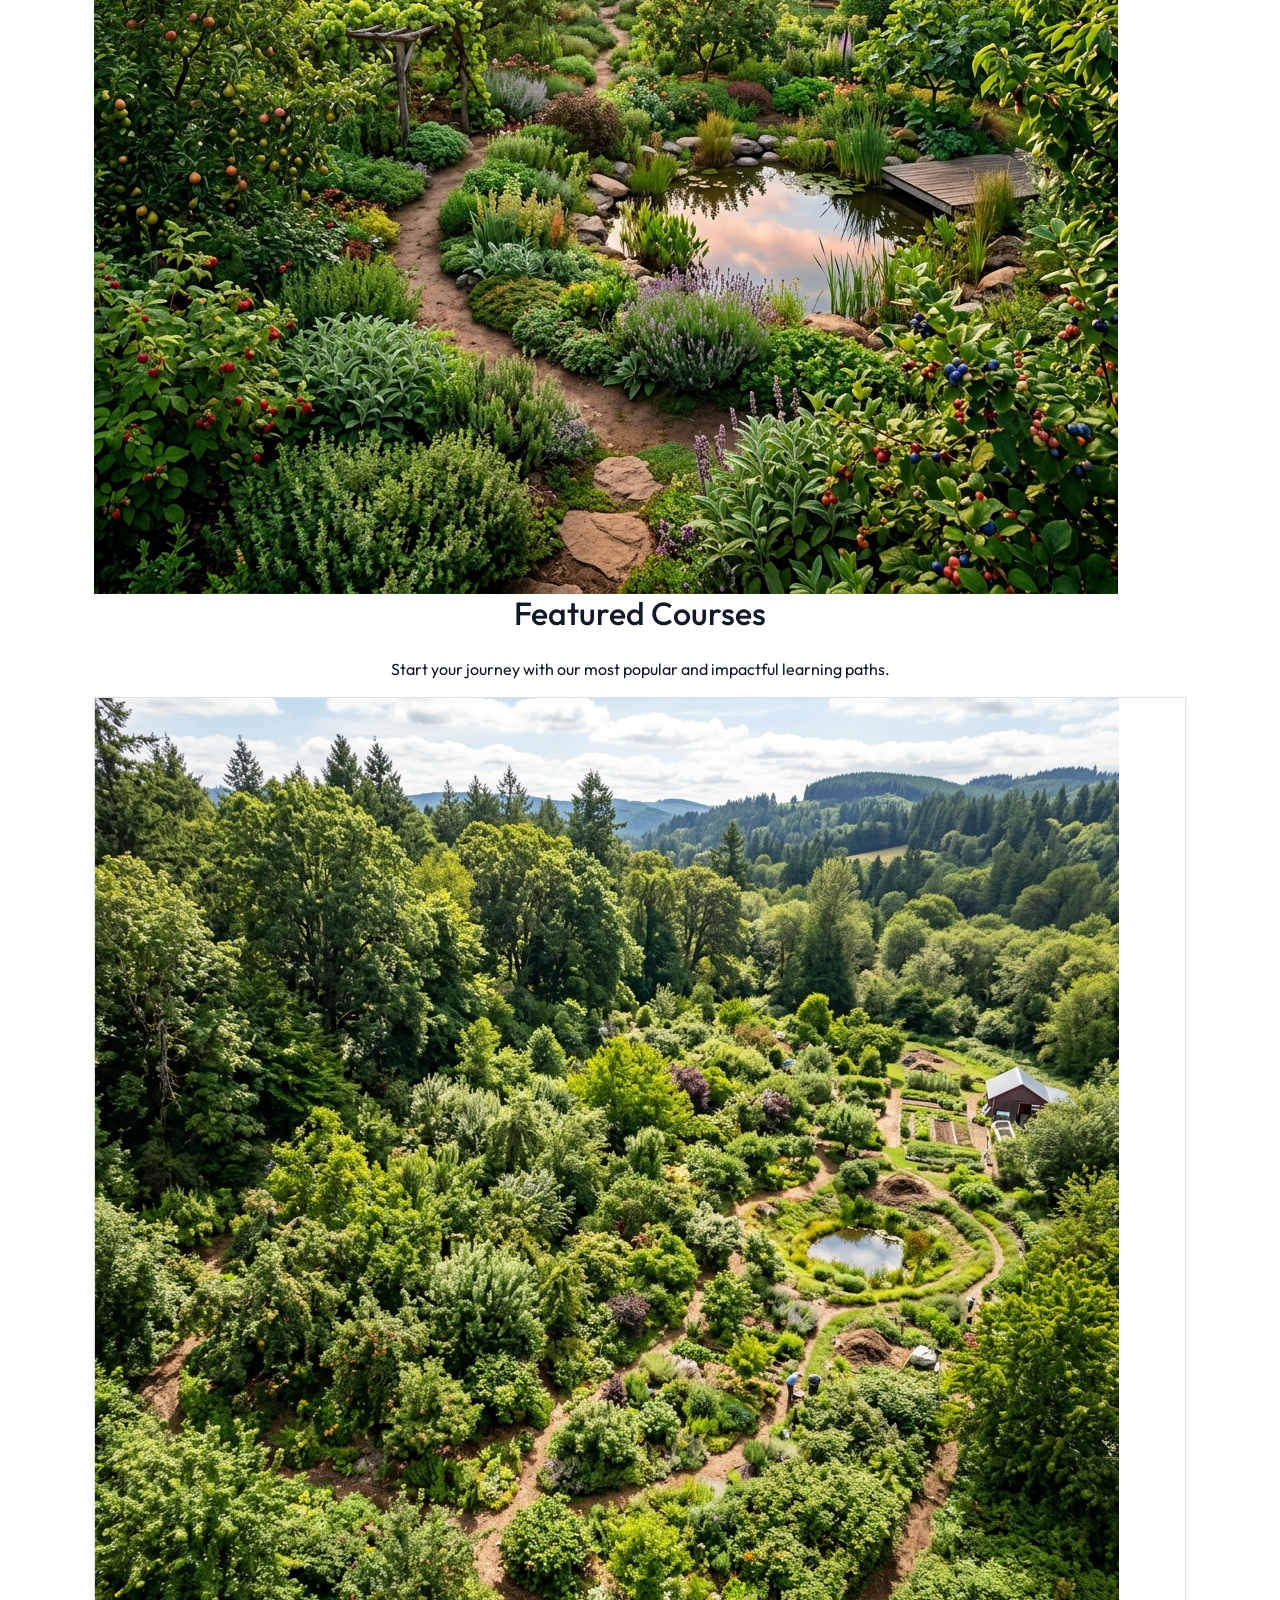
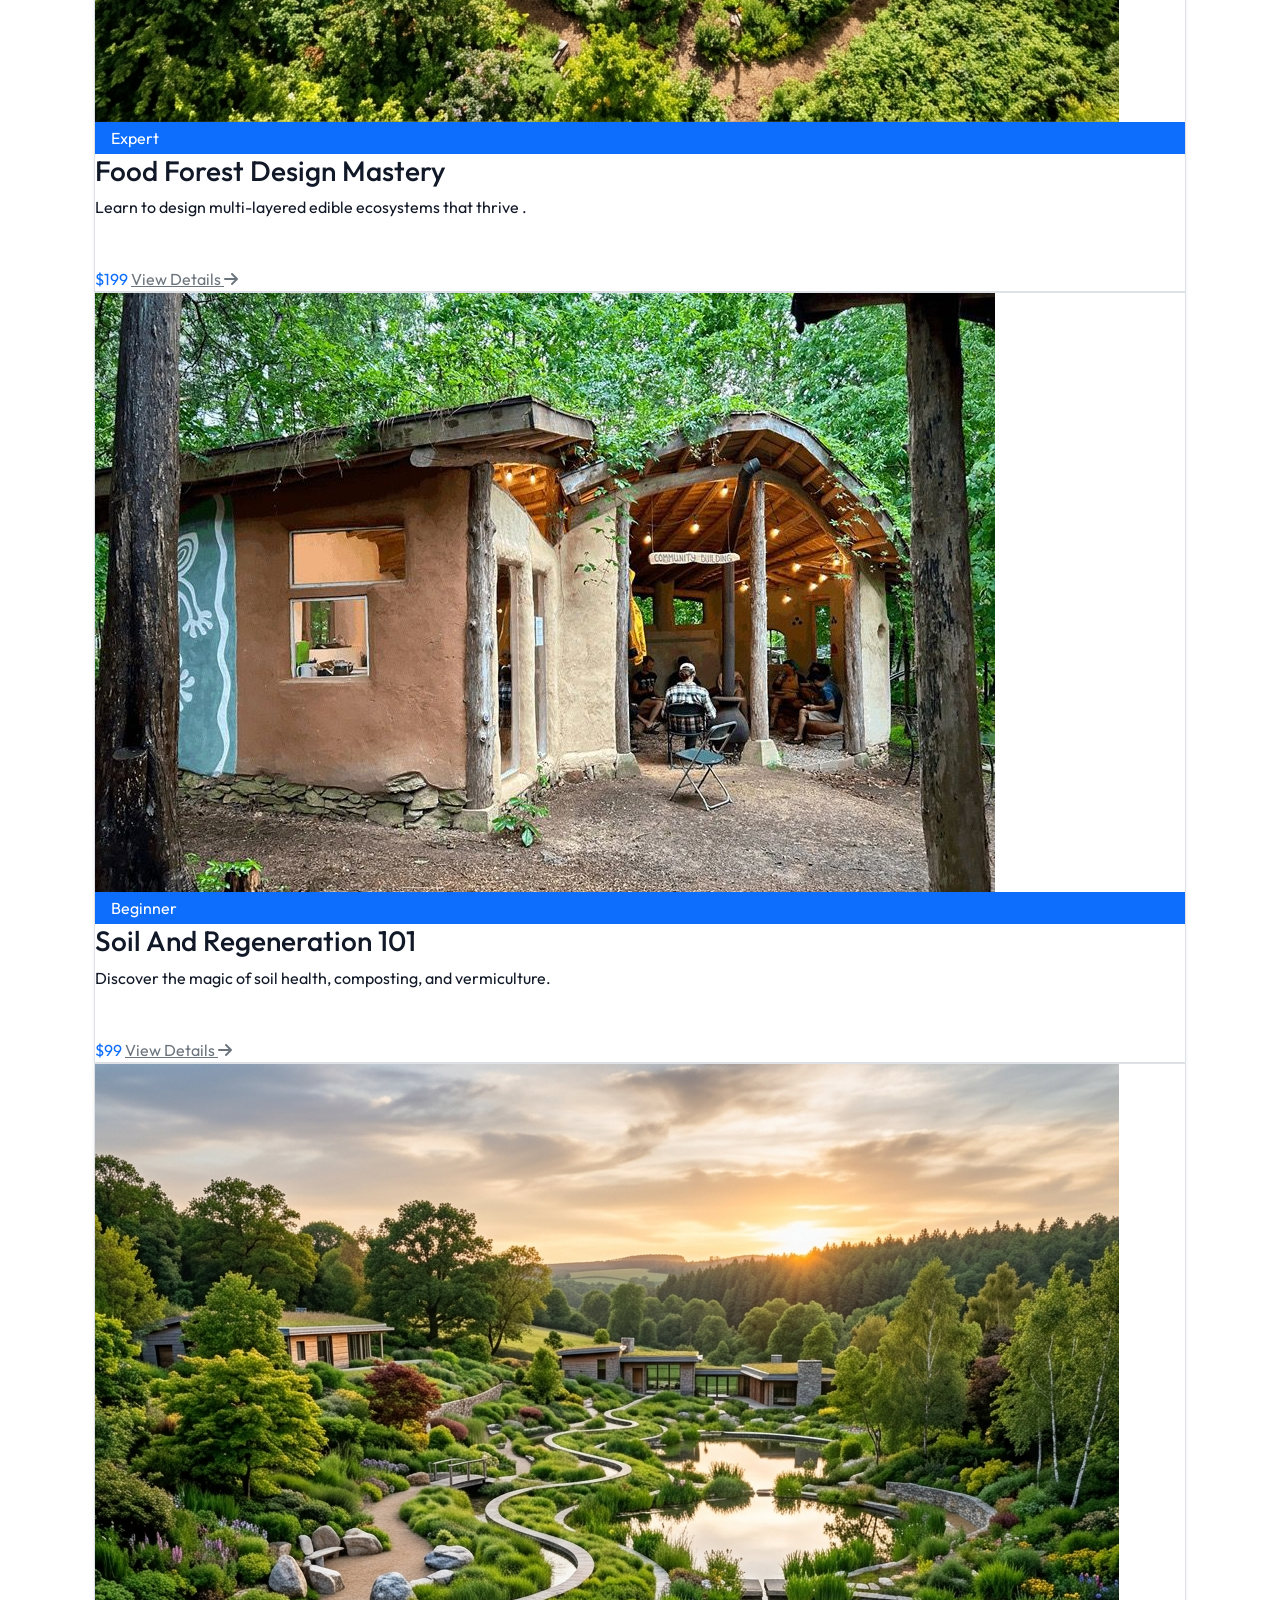
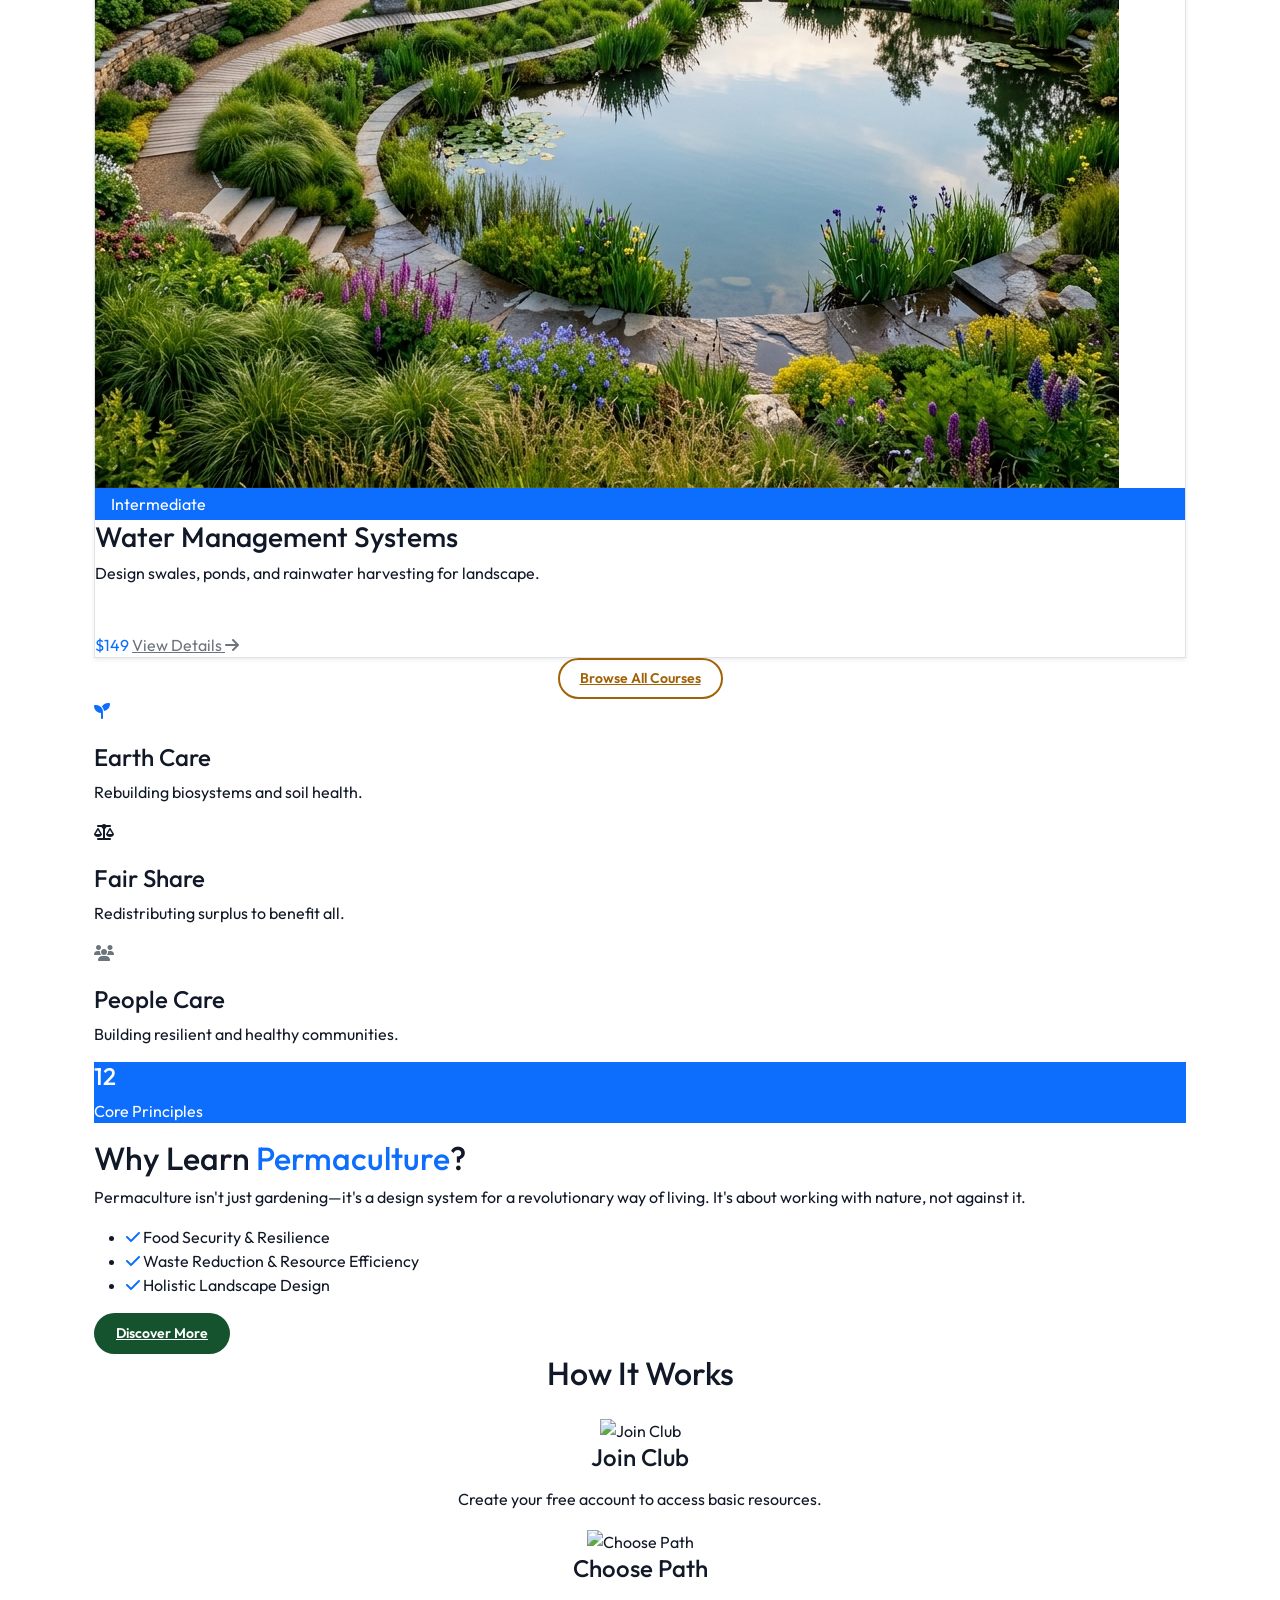
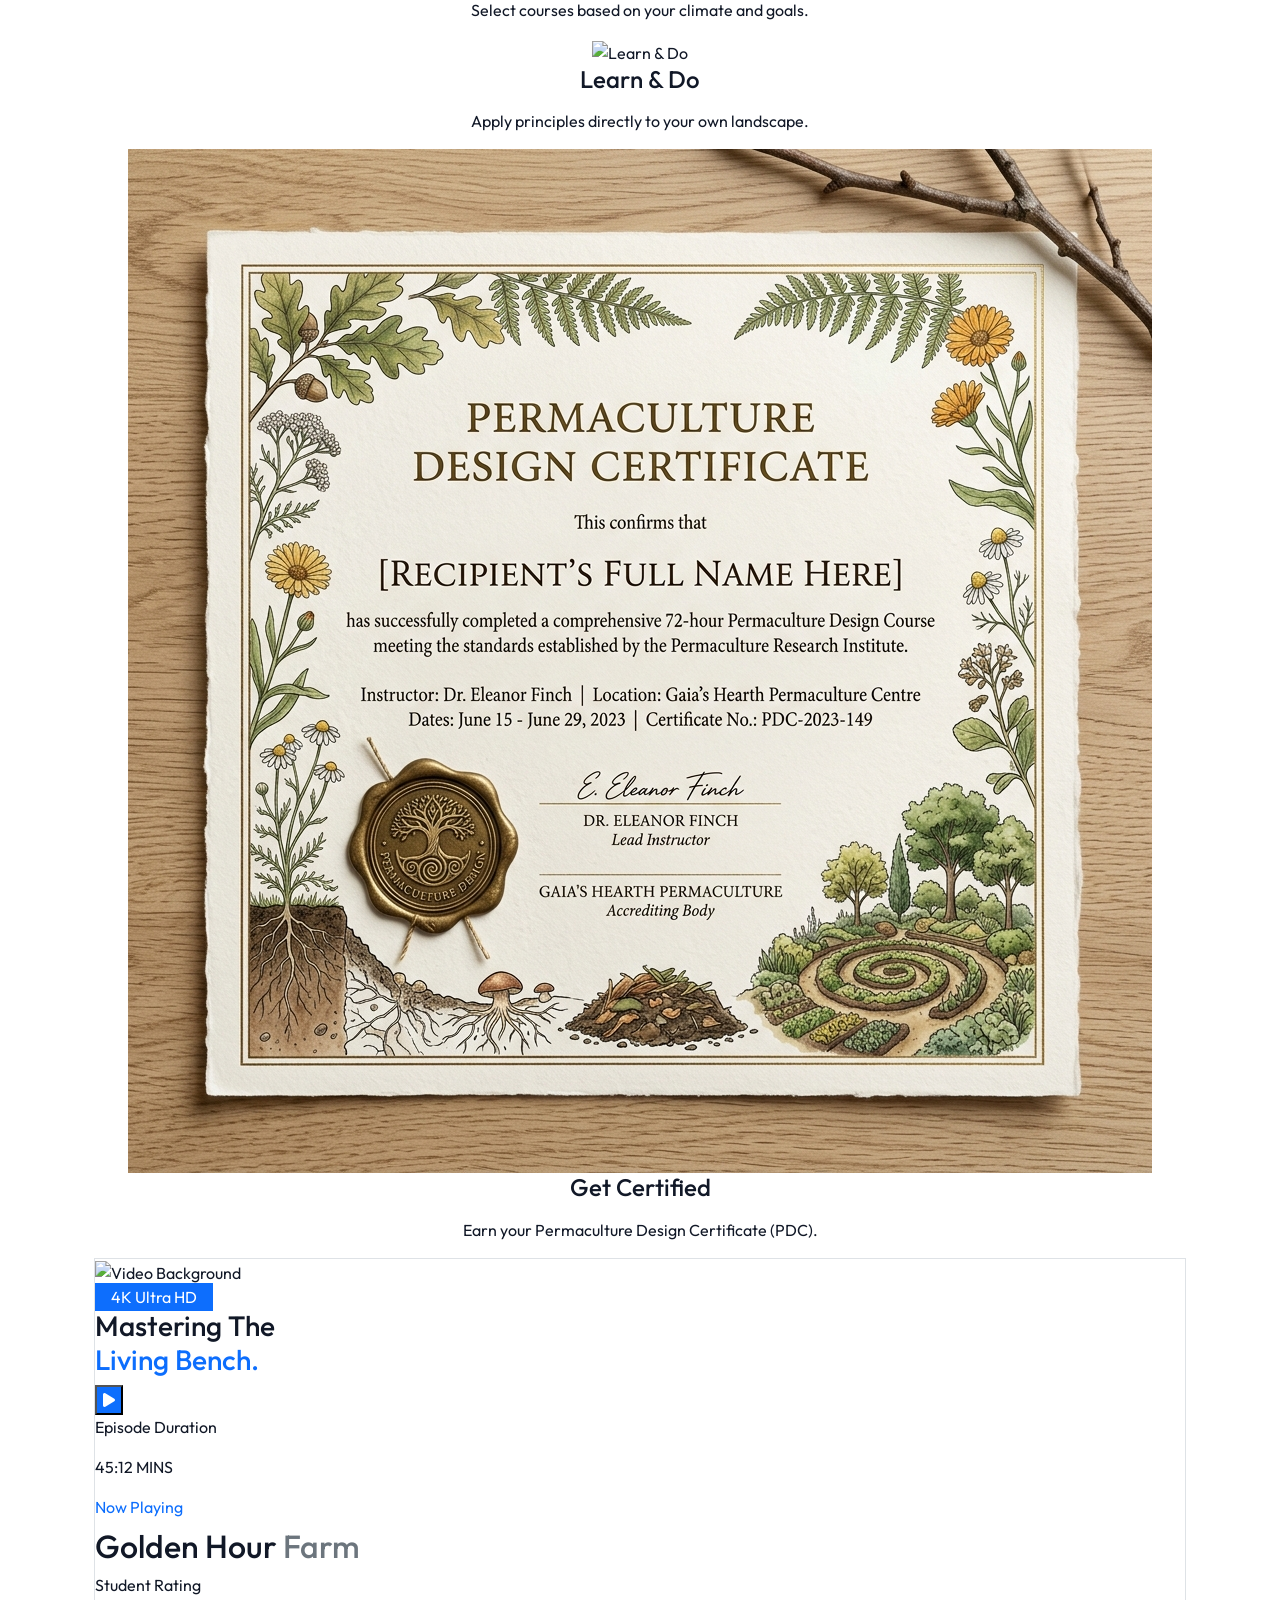
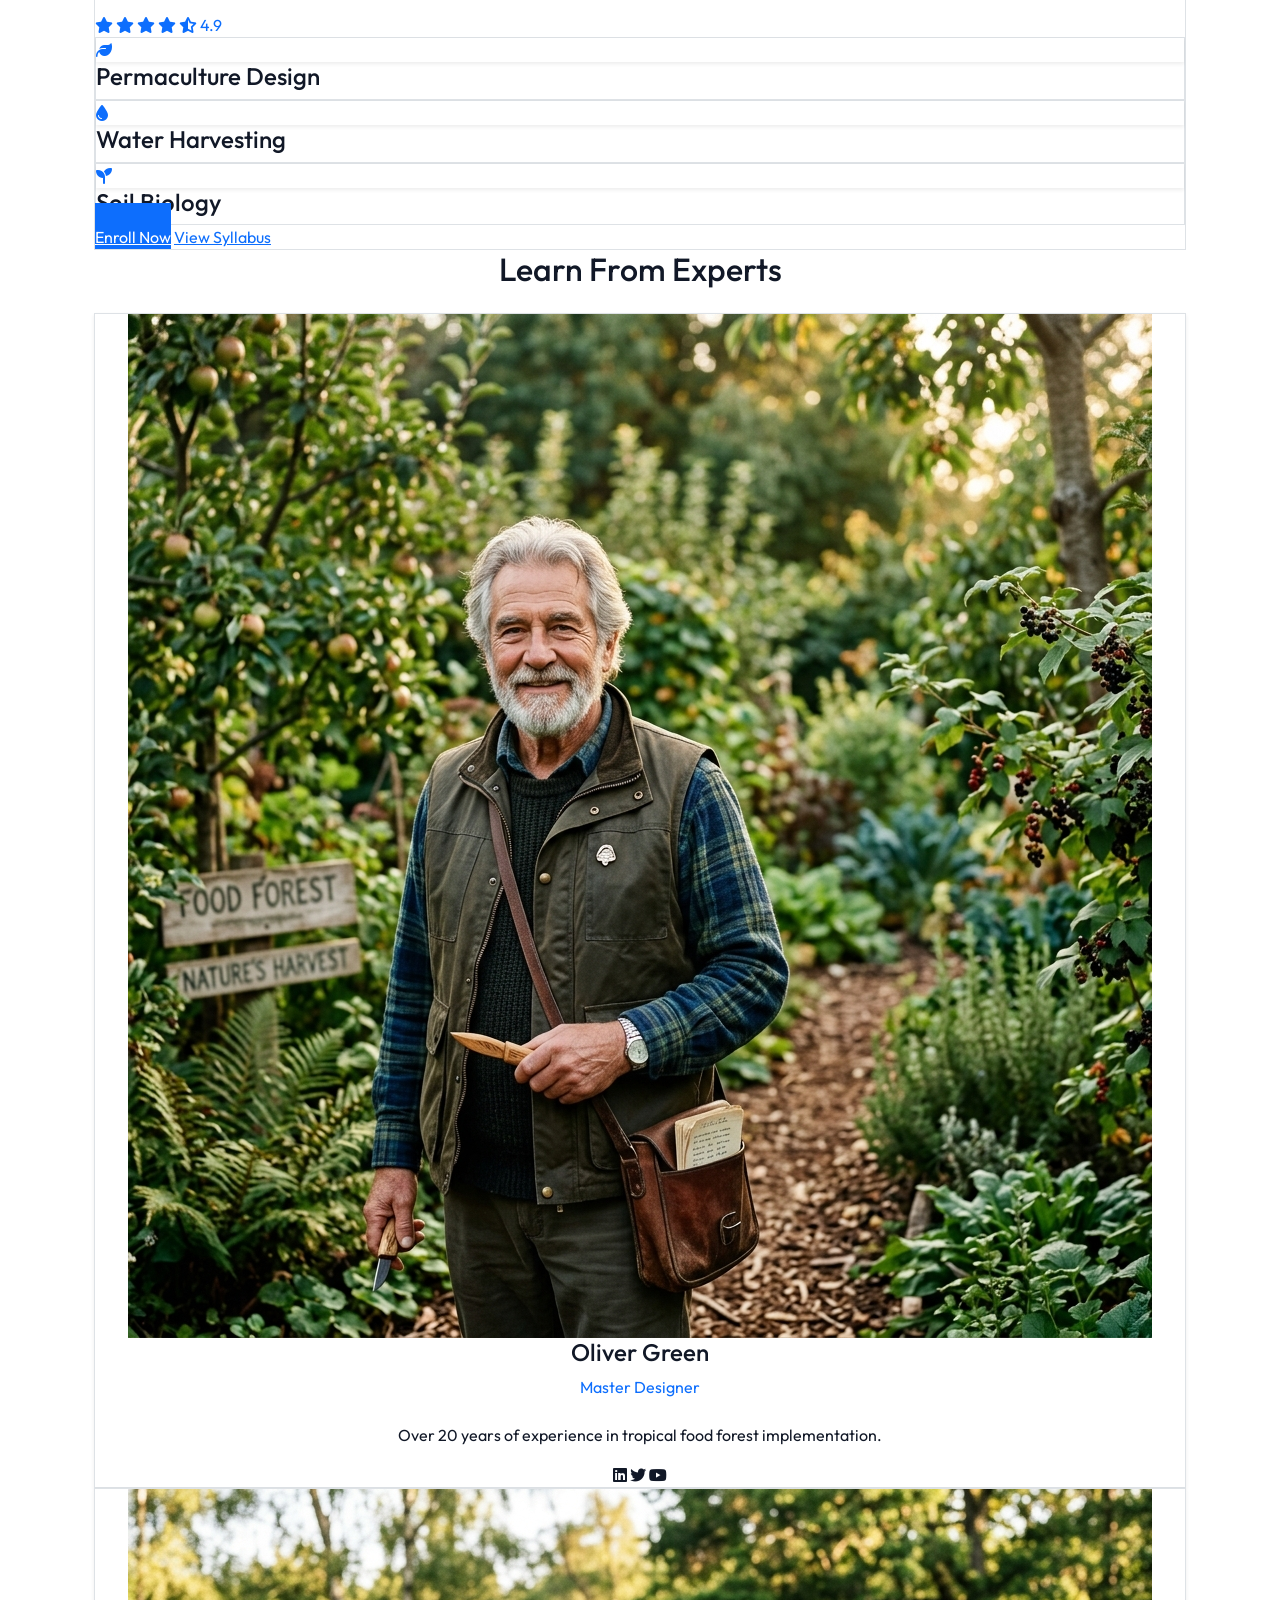
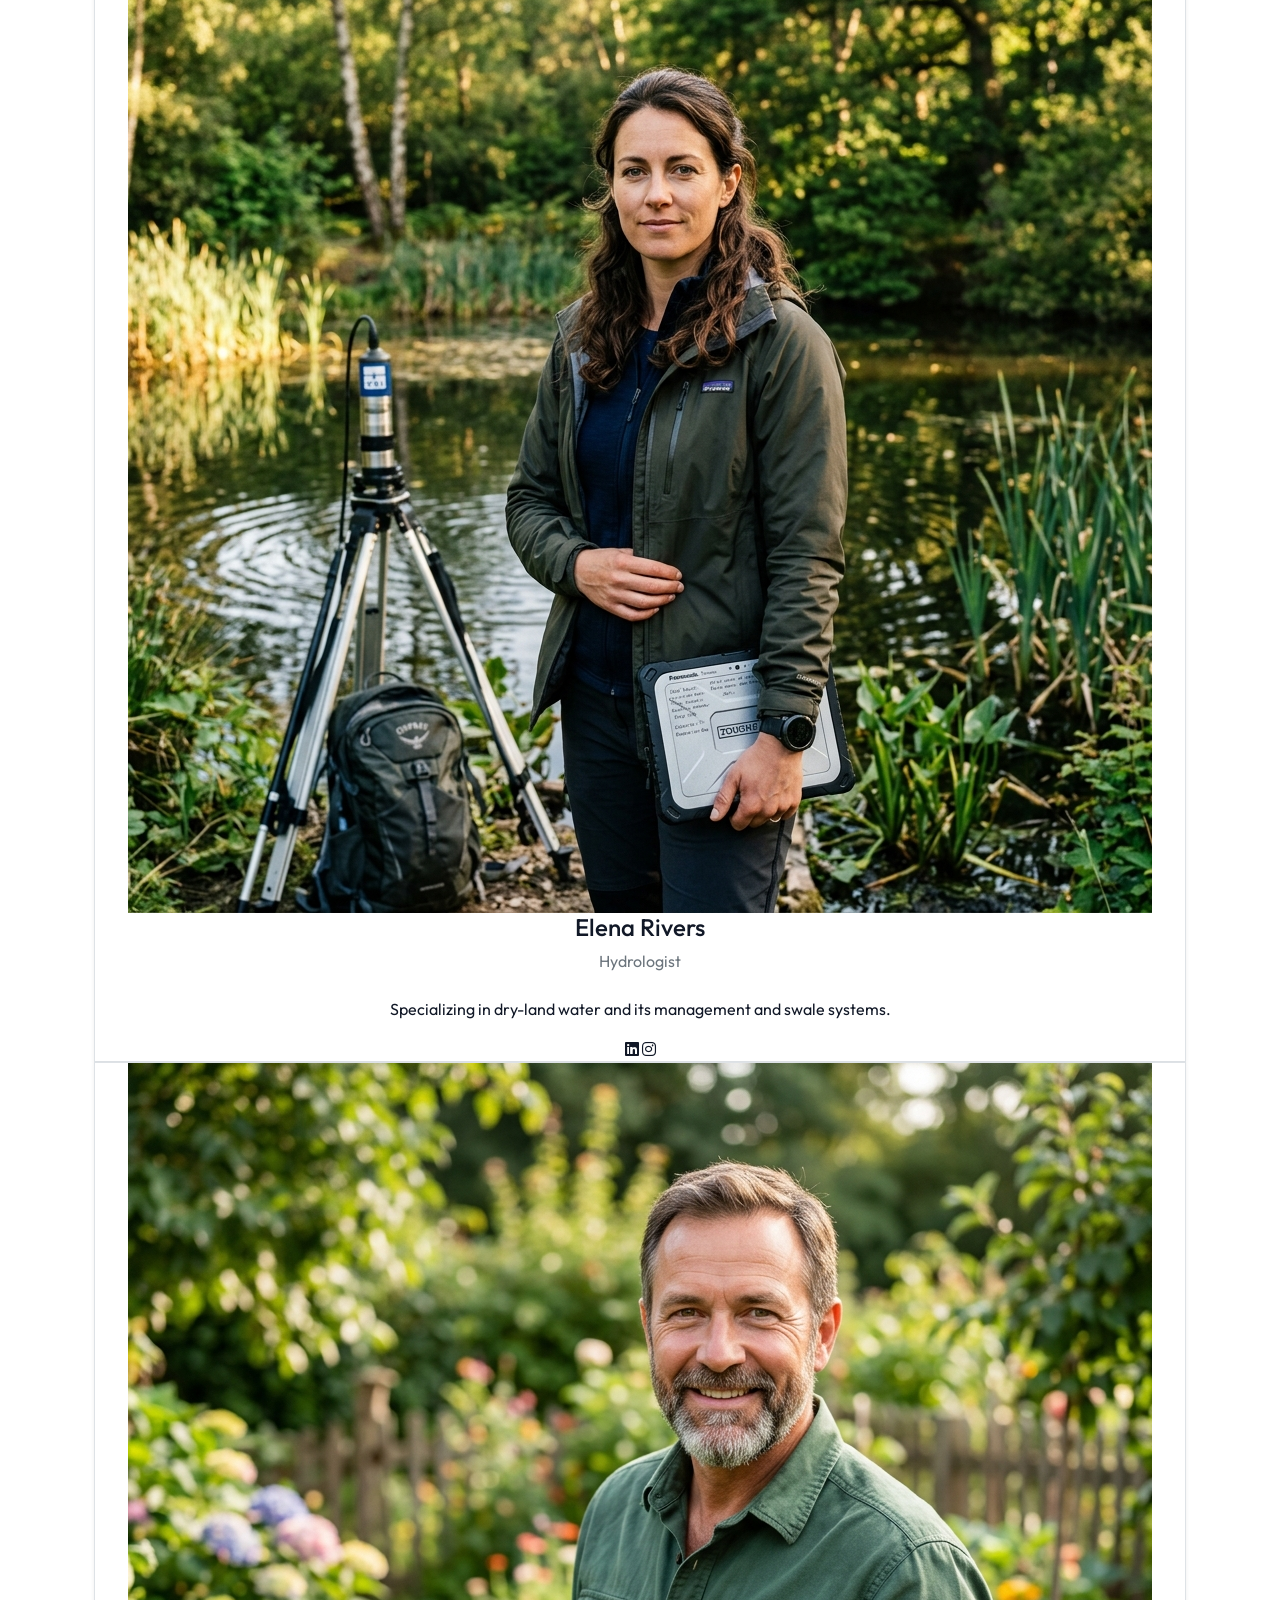
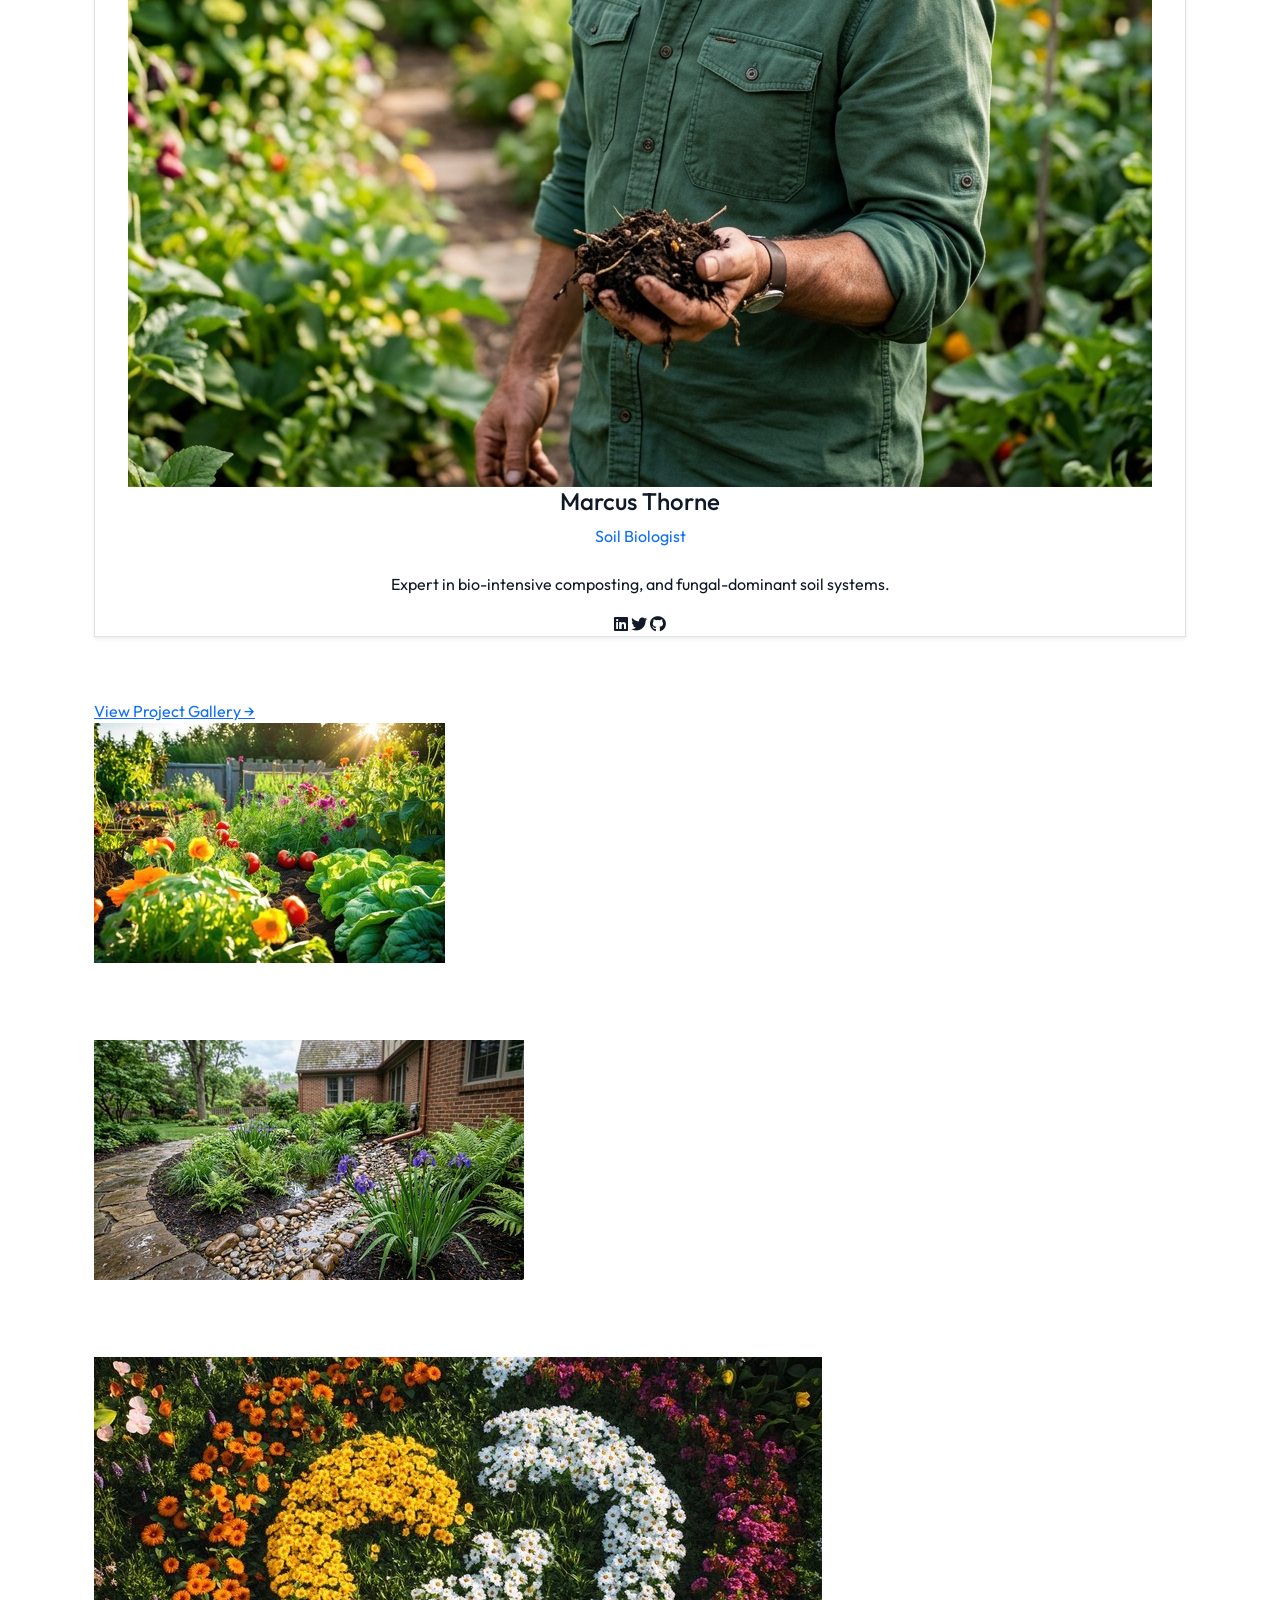
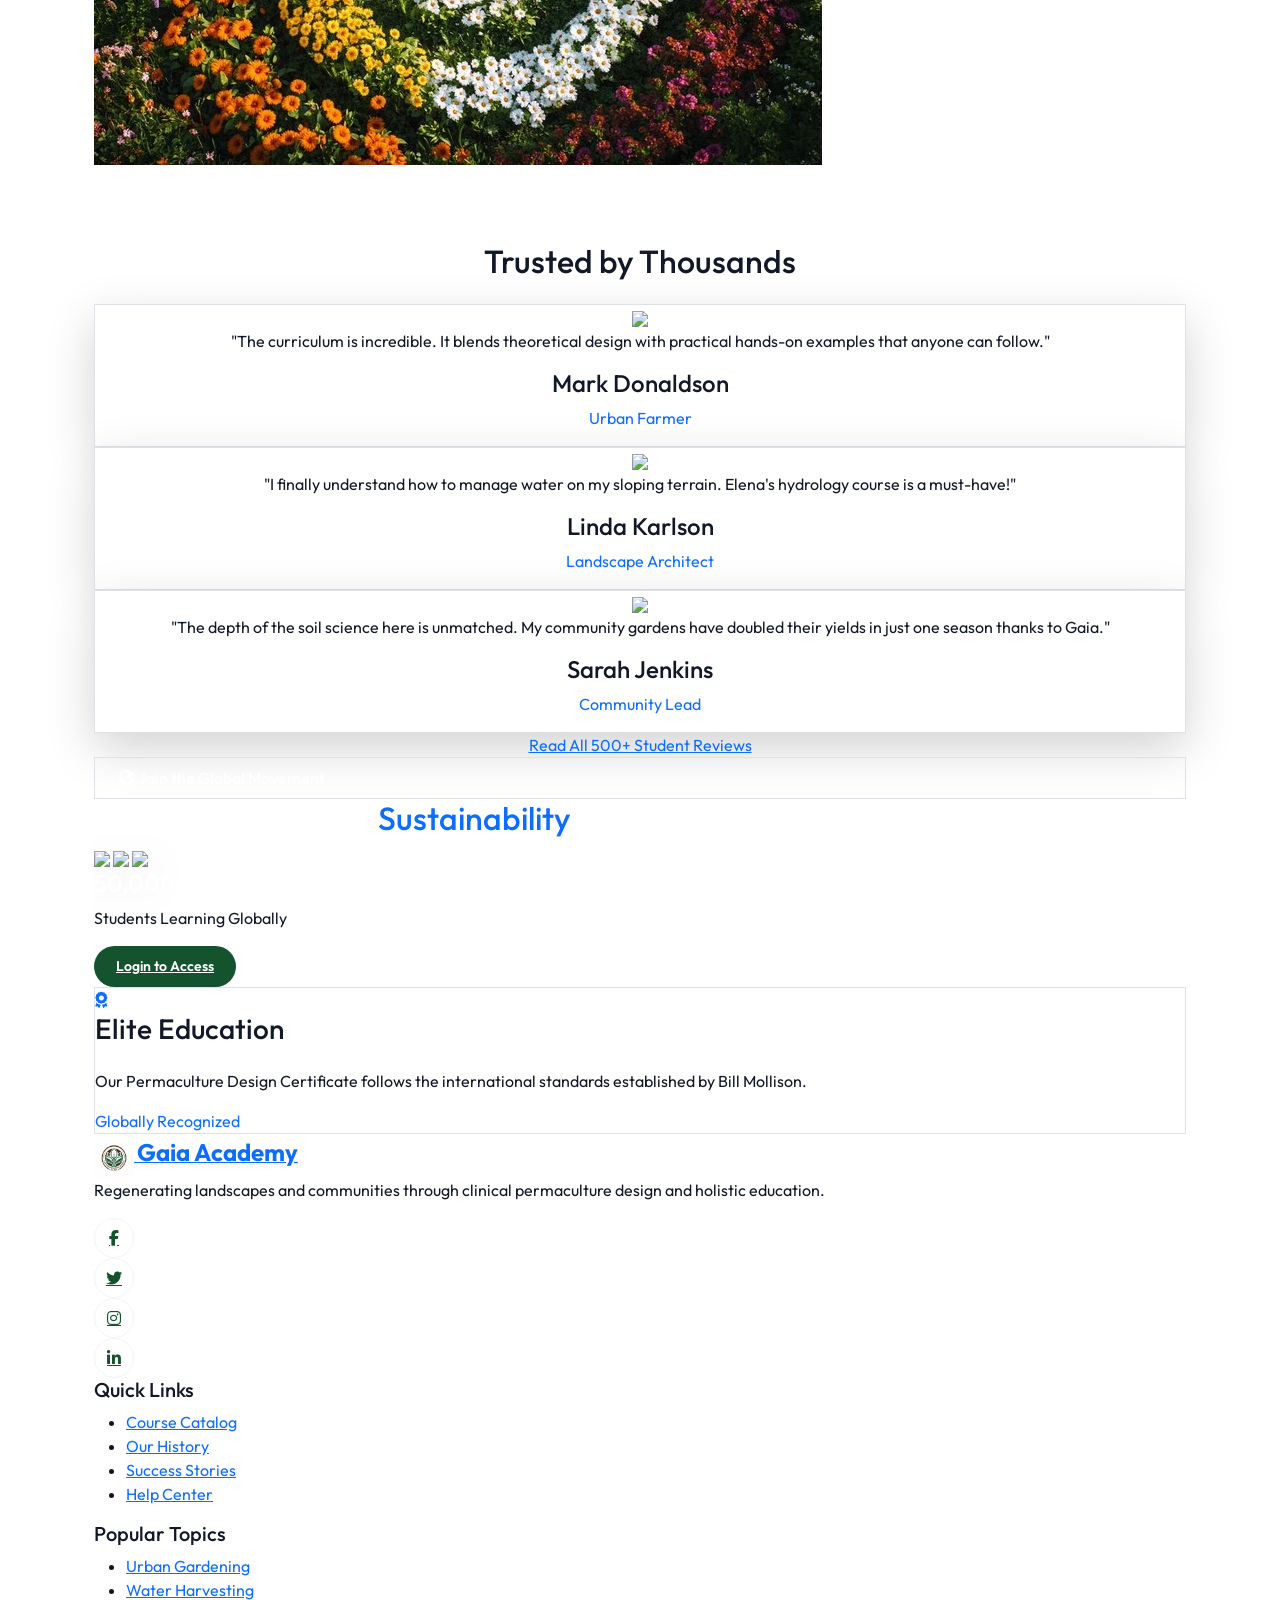
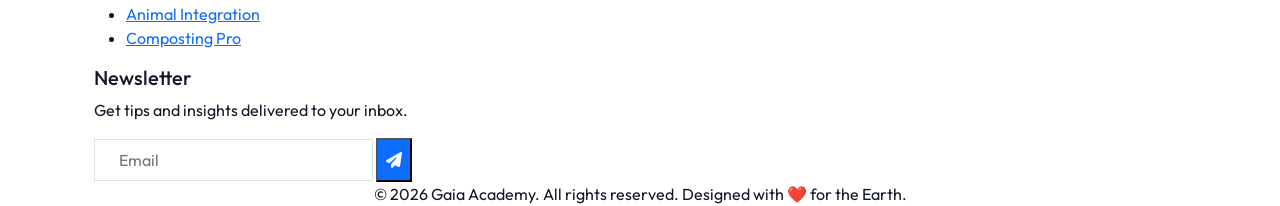
==== commit f5b09a82: "cvbnm" ====
--- a/index.html
+++ b/index.html
@@ -200,13 +200,15 @@
                             Expert</div>
                     </div>
                     <div class="p-6 sm:p-8">
-                        <h3 class="text-lg sm:text-xl lg:text-2xl font-bold text-gray-900 mb-2 sm:mb-3 line-clamp-2">Food Forest Design Mastery
+                        <h3 class="text-lg sm:text-xl lg:text-2xl font-bold text-gray-900 mb-2 sm:mb-3 line-clamp-2">
+                            Food Forest Design Mastery
                         </h3>
                         <p class="text-gray-600 mb-4 sm:mb-6 text-sm line-clamp-3">Learn to design multi-layered edible
-                            ecosystems that thrive for decades.</p>
+                            ecosystems that thrive .</p>
                         <div class="flex items-center justify-between pt-4 sm:pt-6 border-t border-gray-100">
                             <span class="text-lg sm:text-xl lg:text-2xl font-black text-primary">$199</span>
-                            <a href="single.html" class="text-secondary font-bold hover:underline text-sm sm:text-base">View Details <i
+                            <a href="single.html"
+                                class="text-secondary font-bold hover:underline text-sm sm:text-base">View Details <i
                                     class="fas fa-arrow-right ml-1"></i></a>
                         </div>
                     </div>
@@ -222,12 +224,14 @@
                             Beginner</div>
                     </div>
                     <div class="p-6 sm:p-8">
-                        <h3 class="text-lg sm:text-xl lg:text-2xl font-bold text-gray-900 mb-2 sm:mb-3 line-clamp-2">Soil And Regeneration 101</h3>
+                        <h3 class="text-lg sm:text-xl lg:text-2xl font-bold text-gray-900 mb-2 sm:mb-3 line-clamp-2">
+                            Soil And Regeneration 101</h3>
                         <p class="text-gray-600 mb-4 sm:mb-6 text-sm line-clamp-3">Discover the magic of soil health,
                             composting, and vermiculture.</p>
                         <div class="flex items-center justify-between pt-4 sm:pt-6 border-t border-gray-100">
                             <span class="text-lg sm:text-xl lg:text-2xl font-black text-primary">$99</span>
-                            <a href="single.html" class="text-secondary font-bold hover:underline text-sm sm:text-base">View Details <i
+                            <a href="single.html"
+                                class="text-secondary font-bold hover:underline text-sm sm:text-base">View Details <i
                                     class="fas fa-arrow-right ml-1"></i></a>
                         </div>
                     </div>
@@ -243,12 +247,14 @@
                             Intermediate</div>
                     </div>
                     <div class="p-6 sm:p-8">
-                        <h3 class="text-lg sm:text-xl lg:text-2xl font-bold text-gray-900 mb-2 sm:mb-3 line-clamp-2">Water Management Systems</h3>
+                        <h3 class="text-lg sm:text-xl lg:text-2xl font-bold text-gray-900 mb-2 sm:mb-3 line-clamp-2">
+                            Water Management Systems</h3>
                         <p class="text-gray-600 mb-4 sm:mb-6 text-sm line-clamp-3">Design swales, ponds, and rainwater
-                            harvesting for landscape resilience.</p>
+                            harvesting for landscape.</p>
                         <div class="flex items-center justify-between pt-4 sm:pt-6 border-t border-gray-100">
                             <span class="text-lg sm:text-xl lg:text-2xl font-black text-primary">$149</span>
-                            <a href="single.html" class="text-secondary font-bold hover:underline text-sm sm:text-base">View Details <i
+                            <a href="single.html"
+                                class="text-secondary font-bold hover:underline text-sm sm:text-base">View Details <i
                                     class="fas fa-arrow-right ml-1"></i></a>
                         </div>
                     </div>
@@ -266,28 +272,24 @@
             <div class="grid lg:grid-cols-2 gap-16 items-center">
                 <div class="reveal-on-scroll order-2 lg:order-1">
                     <div class="grid grid-cols-2 gap-6">
-                        <div class="space-y-6">
-                            <div class="bg-green-50 p-8 rounded-3xl">
-                                <i class="fas fa-seedling text-3xl text-primary mb-4"></i>
-                                <h4 class="font-bold text-lg">Earth Care</h4>
-                                <p class="text-sm text-gray-500 mt-2">Rebuilding biosystems and soil health.</p>
-                            </div>
-                            <div class="bg-amber-50 p-8 rounded-3xl">
-                                <i class="fas fa-users text-3xl text-secondary mb-4"></i>
-                                <h4 class="font-bold text-lg">People Care</h4>
-                                <p class="text-sm text-gray-500 mt-2">Building resilient and healthy communities.</p>
-                            </div>
-                        </div>
-                        <div class="space-y-6 mt-12">
-                            <div class="bg-blue-50 p-8 rounded-3xl">
-                                <i class="fas fa-balance-scale text-3xl text-blue-600 mb-4"></i>
-                                <h4 class="font-bold text-lg">Fair Share</h4>
-                                <p class="text-sm text-gray-500 mt-2">Redistributing surplus to benefit all.</p>
-                            </div>
-                            <div class="bg-primary p-8 rounded-3xl text-white">
-                                <h4 class="text-4xl font-black mb-2">12</h4>
-                                <p class="text-sm font-bold opacity-80 uppercase tracking-widest">Core Principles</p>
-                            </div>
+                        <div class="bg-green-50 p-8 rounded-3xl h-full flex flex-col justify-center">
+                            <i class="fas fa-seedling text-3xl text-primary mb-4"></i>
+                            <h4 class="font-bold text-lg">Earth Care</h4>
+                            <p class="text-sm text-gray-500 mt-2">Rebuilding biosystems and soil health.</p>
+                        </div>
+                        <div class="bg-blue-50 p-8 rounded-3xl h-full flex flex-col justify-center">
+                            <i class="fas fa-balance-scale text-3xl text-blue-600 mb-4"></i>
+                            <h4 class="font-bold text-lg">Fair Share</h4>
+                            <p class="text-sm text-gray-500 mt-2">Redistributing surplus to benefit all.</p>
+                        </div>
+                        <div class="bg-amber-50 p-8 rounded-3xl h-full flex flex-col justify-center">
+                            <i class="fas fa-users text-3xl text-secondary mb-4"></i>
+                            <h4 class="font-bold text-lg">People Care</h4>
+                            <p class="text-sm text-gray-500 dark:text-gray-200 mt-2">Building resilient and healthy communities.</p>
+                        </div>
+                        <div class="bg-primary p-8 rounded-3xl text-white dark:text-gray-900 h-full flex flex-col justify-center">
+                            <h4 class="text-4xl font-black mb-2">12</h4>
+                            <p class="text-sm font-bold opacity-80 dark:opacity-100 uppercase tracking-widest">Core Principles</p>
                         </div>
                     </div>
                 </div>
@@ -331,28 +333,35 @@
             </div>
             <div class="grid grid-cols-1 md:grid-cols-2 lg:grid-cols-4 gap-12 text-center reveal-on-scroll">
                 <div class="mobile-center">
-                    <div class="w-24 h-24 bg-white rounded-3xl shadow-xl border-4 border-white flex items-center justify-center mx-auto mb-8 overflow-hidden group-hover:scale-110 transition-transform duration-500">
-                        <img src="https://images.unsplash.com/photo-1521737711867-e3b97375f902?q=80&w=200&h=200&fit=crop" alt="Join Club" class="w-full h-full object-cover">
+                    <div
+                        class="w-24 h-24 bg-white rounded-3xl shadow-xl border-4 border-white flex items-center justify-center mx-auto mb-8 overflow-hidden group-hover:scale-110 transition-transform duration-500">
+                        <img src="https://images.unsplash.com/photo-1521737711867-e3b97375f902?q=80&w=200&h=200&fit=crop"
+                            alt="Join Club" class="w-full h-full object-cover">
                     </div>
                     <h4 class="font-bold text-xl mb-3">Join Club</h4>
                     <p class="text-gray-500 text-sm">Create your free account to access basic resources.</p>
                 </div>
                 <div class="mobile-center">
-                    <div class="w-24 h-24 bg-white rounded-3xl shadow-xl border-4 border-white flex items-center justify-center mx-auto mb-8 overflow-hidden group-hover:scale-110 transition-transform duration-500">
-                        <img src="https://images.unsplash.com/photo-1501504905252-473c47e087f8?q=80&w=200&h=200&fit=crop" alt="Choose Path" class="w-full h-full object-cover">
+                    <div
+                        class="w-24 h-24 bg-white rounded-3xl shadow-xl border-4 border-white flex items-center justify-center mx-auto mb-8 overflow-hidden group-hover:scale-110 transition-transform duration-500">
+                        <img src="https://images.unsplash.com/photo-1501504905252-473c47e087f8?q=80&w=200&h=200&fit=crop"
+                            alt="Choose Path" class="w-full h-full object-cover">
                     </div>
                     <h4 class="font-bold text-xl mb-3">Choose Path</h4>
                     <p class="text-gray-500 text-sm">Select courses based on your climate and goals.</p>
                 </div>
                 <div class="mobile-center">
-                    <div class="w-24 h-24 bg-white rounded-3xl shadow-xl border-4 border-white flex items-center justify-center mx-auto mb-8 overflow-hidden group-hover:scale-110 transition-transform duration-500">
-                        <img src="https://images.unsplash.com/photo-1523348837708-15d4a09cfac2?q=80&w=200&h=200&fit=crop" alt="Learn & Do" class="w-full h-full object-cover">
+                    <div
+                        class="w-24 h-24 bg-white rounded-3xl shadow-xl border-4 border-white flex items-center justify-center mx-auto mb-8 overflow-hidden group-hover:scale-110 transition-transform duration-500">
+                        <img src="https://images.unsplash.com/photo-1523348837708-15d4a09cfac2?q=80&w=200&h=200&fit=crop"
+                            alt="Learn & Do" class="w-full h-full object-cover">
                     </div>
                     <h4 class="font-bold text-xl mb-3">Learn & Do</h4>
                     <p class="text-gray-500 text-sm">Apply principles directly to your own landscape.</p>
                 </div>
                 <div class="mobile-center">
-                    <div class="w-24 h-24 bg-white rounded-3xl shadow-xl border-4 border-white flex items-center justify-center mx-auto mb-8 overflow-hidden group-hover:scale-110 transition-transform duration-500">
+                    <div
+                        class="w-24 h-24 bg-white rounded-3xl shadow-xl border-4 border-white flex items-center justify-center mx-auto mb-8 overflow-hidden group-hover:scale-110 transition-transform duration-500">
                         <img src="image/pdc_certificate.png" alt="Get Certified" class="w-full h-full object-cover">
                     </div>
                     <h4 class="font-bold text-xl mb-3">Get Certified</h4>
@@ -365,19 +374,24 @@
     <!-- Interactive Course Player Feel (RESTORED) -->
     <section class="py-24 bg-gray-50/50 dark:bg-black/20">
         <div class="container mx-auto px-4">
-            <div class="flex flex-col lg:flex-row gap-12 bg-white dark:bg-[#0a110d] rounded-[4rem] shadow-2xl overflow-hidden border border-gray-100 dark:border-white/5 reveal-on-scroll">
+            <div
+                class="flex flex-col lg:flex-row gap-12 bg-white dark:bg-[#0a110d] rounded-[4rem] shadow-2xl overflow-hidden border border-gray-100 dark:border-white/5 reveal-on-scroll">
                 <!-- Video Sidebar (Visual Player) -->
                 <div class="lg:w-2/5 relative min-h-[400px] lg:min-h-full">
                     <img src="https://images.unsplash.com/photo-1592150621344-828ec189f318?q=80&w=800&h=1200&fit=crop"
-                        class="absolute inset-0 w-full h-full object-cover grayscale opacity-10 dark:opacity-40" alt="Video Background">
-                    <div class="absolute inset-0 bg-gradient-to-r from-white dark:from-[#0a110d] via-transparent to-transparent"></div>
+                        class="absolute inset-0 w-full h-full object-cover grayscale opacity-10 dark:opacity-40"
+                        alt="Video Background">
+                    <div
+                        class="absolute inset-0 bg-gradient-to-r from-white dark:from-[#0a110d] via-transparent to-transparent">
+                    </div>
                     <div class="relative h-full p-12 flex flex-col justify-between">
                         <div>
                             <span
                                 class="inline-block px-3 py-1 bg-primary text-white text-[9px] font-black uppercase tracking-widest rounded-full mb-6">4K
                                 Ultra HD</span>
-                            <h3 class="text-3xl font-black text-gray-900 dark:text-white leading-tight">Mastering The <br><span
-                                    class="text-primary italic font-light font-serif">Living Bench.</span></h3>
+                            <h3 class="text-3xl font-black text-gray-900 dark:text-white leading-tight">Mastering The
+                                <br><span class="text-primary italic font-light font-serif">Living Bench.</span>
+                            </h3>
                         </div>
 
                         <div class="flex items-center gap-4">
@@ -386,7 +400,9 @@
                                 <i class="fas fa-play ml-1"></i>
                             </button>
                             <div>
-                                <p class="text-[10px] font-black text-gray-400 dark:text-white/40 uppercase tracking-widest">Episode Duration
+                                <p
+                                    class="text-[10px] font-black text-gray-400 dark:text-white/40 uppercase tracking-widest">
+                                    Episode Duration
                                 </p>
                                 <p class="text-gray-900 dark:text-white font-bold">45:12 MINS</p>
                             </div>
@@ -398,12 +414,17 @@
                 <div class="lg:w-3/5 p-12 lg:p-16">
                     <div class="mb-12 flex justify-between items-end">
                         <div>
-                            <p class="text-[10px] font-black uppercase tracking-[0.3em] text-primary mb-2">Now Playing</p>
-                            <h2 class="text-4xl font-extrabold text-gray-900 dark:text-white leading-tight">Golden Hour <span
-                                    class="italic font-serif font-light text-secondary dark:text-primary/60">Farm</span></h2>
+                            <p class="text-[10px] font-black uppercase tracking-[0.3em] text-primary mb-2">Now Playing
+                            </p>
+                            <h2 class="text-4xl font-extrabold text-gray-900 dark:text-white leading-tight">Golden Hour
+                                <span
+                                    class="italic font-serif font-light text-secondary dark:text-primary/60">Farm</span>
+                            </h2>
                         </div>
                         <div class="text-right hidden sm:block">
-                            <p class="text-[10px] font-black text-gray-400 dark:text-white/30 uppercase tracking-widest">Student Rating</p>
+                            <p
+                                class="text-[10px] font-black text-gray-400 dark:text-white/30 uppercase tracking-widest">
+                                Student Rating</p>
                             <div class="text-primary text-sm">
                                 <i class="fas fa-star"></i>
                                 <i class="fas fa-star"></i>
@@ -416,34 +437,47 @@
                     </div>
 
                     <div class="grid grid-cols-1 md:grid-cols-3 gap-6">
-                        <div class="bg-gray-50 dark:bg-white/5 border border-gray-100 dark:border-white/5 p-6 rounded-3xl group cursor-pointer hover:bg-primary transition-all duration-500">
-                            <div class="w-12 h-12 rounded-2xl bg-white dark:bg-white/5 flex items-center justify-center mb-6 shadow-sm group-hover:bg-white/20 transition-colors">
+                        <div
+                            class="bg-gray-50 dark:bg-white/5 border border-gray-100 dark:border-white/5 p-6 rounded-3xl group cursor-pointer hover:bg-primary transition-all duration-500">
+                            <div
+                                class="w-12 h-12 rounded-2xl bg-white dark:bg-white/5 flex items-center justify-center mb-6 shadow-sm group-hover:bg-white/20 transition-colors">
                                 <i class="fas fa-leaf text-primary group-hover:text-white transition-colors"></i>
                             </div>
-                            <h4 class="font-bold text-lg text-gray-900 dark:text-white group-hover:text-white transition-colors">Permaculture Design</h4>
-                            <p class="text-[10px] font-black uppercase tracking-widest text-gray-400 dark:text-white/30 group-hover:text-white/70">24 Lessons</p>
-                        </div>
-
-                        <div class="bg-gray-50 dark:bg-white/5 border border-gray-100 dark:border-white/5 p-6 rounded-3xl group cursor-pointer hover:bg-primary transition-all duration-500">
-                            <div class="w-12 h-12 rounded-2xl bg-white dark:bg-white/5 flex items-center justify-center mb-6 shadow-sm group-hover:bg-white/20 transition-colors">
+                            <h4
+                                class="font-bold text-lg text-gray-900 dark:text-white group-hover:text-white transition-colors">
+                                Permaculture Design</h4>
+</div>
+
+                        <div
+                            class="bg-gray-50 dark:bg-white/5 border border-gray-100 dark:border-white/5 p-6 rounded-3xl group cursor-pointer hover:bg-primary transition-all duration-500">
+                            <div
+                                class="w-12 h-12 rounded-2xl bg-white dark:bg-white/5 flex items-center justify-center mb-6 shadow-sm group-hover:bg-white/20 transition-colors">
                                 <i class="fas fa-tint text-primary group-hover:text-white transition-colors"></i>
                             </div>
-                            <h4 class="font-bold text-lg text-gray-900 dark:text-white group-hover:text-white transition-colors">Water Harvesting</h4>
-                            <p class="text-[10px] font-black uppercase tracking-widest text-gray-400 dark:text-white/30 group-hover:text-white/70">18 Lessons</p>
-                        </div>
-
-                        <div class="bg-gray-50 dark:bg-white/5 border border-gray-100 dark:border-white/5 p-6 rounded-3xl group cursor-pointer hover:bg-primary transition-all duration-500">
-                            <div class="w-12 h-12 rounded-2xl bg-white dark:bg-white/5 flex items-center justify-center mb-6 shadow-sm group-hover:bg-white/20 transition-colors">
+                            <h4
+                                class="font-bold text-lg text-gray-900 dark:text-white group-hover:text-white transition-colors">
+                                Water Harvesting</h4>
+</div>
+
+                        <div
+                            class="bg-gray-50 dark:bg-white/5 border border-gray-100 dark:border-white/5 p-6 rounded-3xl group cursor-pointer hover:bg-primary transition-all duration-500">
+                            <div
+                                class="w-12 h-12 rounded-2xl bg-white dark:bg-white/5 flex items-center justify-center mb-6 shadow-sm group-hover:bg-white/20 transition-colors">
                                 <i class="fas fa-seedling text-primary group-hover:text-white transition-colors"></i>
                             </div>
-                            <h4 class="font-bold text-lg text-gray-900 dark:text-white group-hover:text-white transition-colors">Soil Biology</h4>
-                            <p class="text-[10px] font-black uppercase tracking-widest text-gray-400 dark:text-white/30 group-hover:text-white/70">12 Lessons</p>
-                        </div>
+                            <h4
+                                class="font-bold text-lg text-gray-900 dark:text-white group-hover:text-white transition-colors">
+                                Soil Biology</h4>
+</div>
                     </div>
 
                     <div class="mt-12 flex items-center gap-6">
-                        <a href="signup.html" class="px-8 py-4 bg-primary text-white rounded-2xl font-black uppercase tracking-widest text-xs hover:bg-primary/90 transition-all shadow-xl">Enroll Now</a>
-                        <a href="courses.html" class="text-gray-400 dark:text-white/50 hover:text-primary dark:hover:text-white text-xs font-black uppercase tracking-widest transition-colors">View Syllabus</a>
+                        <a href="signup.html"
+                            class="px-8 py-4 bg-primary text-white rounded-2xl font-black uppercase tracking-widest text-xs hover:bg-primary/90 transition-all shadow-xl">Enroll
+                            Now</a>
+                        <a href="courses.html"
+                            class="text-gray-400 dark:text-white/50 hover:text-primary dark:hover:text-white text-xs font-black uppercase tracking-widest transition-colors">View
+                            Syllabus</a>
                     </div>
                 </div>
             </div>
@@ -477,8 +511,7 @@
                         class="w-32 h-32 rounded-full mx-auto object-cover border-4 border-secondary mb-6">
                     <h4 class="text-xl font-bold">Elena Rivers</h4>
                     <p class="text-secondary font-bold text-sm mb-4">Hydrologist</p>
-                    <p class="text-gray-500 text-sm mb-6">Specializing in dry-land water management and swale systems.
-                    </p>
+                    <p class="text-gray-500 dark:text-gray-200 text-sm mb-6">Specializing in dry-land water and its management and swale systems.</p>
                     <div class="flex justify-center gap-4 text-gray-400">
                         <i class="fab fa-linkedin hover:text-primary cursor-pointer"></i>
                         <i class="fab fa-instagram hover:text-primary cursor-pointer"></i>
@@ -535,19 +568,39 @@
     <!-- Testimonials Preview -->
     <section class="py-20">
         <div class="container mx-auto px-4">
-            <div class="max-w-4xl mx-auto bg-gray-50 rounded-[3rem] p-12 text-center reveal-on-scroll relative">
-                <i class="fas fa-quote-left text-5xl text-primary/20 absolute top-8 left-8"></i>
-                <img src="https://ui-avatars.com/api/?name=David+R&background=14532D&color=fff"
-                    class="w-20 h-20 rounded-full mx-auto mb-6 border-4 border-white">
-                <p class="text-2xl font-medium italic text-gray-700 mb-8 leading-relaxed">"Gaia
-                    academy didn't just teach me how to grow vegetables—it changed how I see the entire world. The PDC
-                    course is a life-changing investment."</p>
-                <h4 class="font-bold text-xl">David Robison</h4>
-                <p class="text-gray-500 font-bold uppercase tracking-widest text-xs mt-1">Certified Designer</p>
-            </div>
-            <div class="text-center mt-12 reveal-on-scroll">
-                <a href="testimonial.html" class="text-primary font-bold hover:underline">Read All 500+ Student
-                    Reviews</a>
+            <div class="text-center mb-16 reveal-on-scroll">
+                <h2 class="text-4xl font-extrabold text-gray-900 mb-4">Trusted by Thousands</h2>
+            </div>
+            <div class="grid grid-cols-1 md:grid-cols-3 gap-8 reveal-on-scroll">
+                <!-- Testimonial 1 -->
+                <div class="bg-white rounded-3xl p-8 shadow-lg border border-gray-100 text-center">
+                    <img src="https://ui-avatars.com/api/?name=Mark+Donaldson&background=14532D&color=fff&size=200"
+                        class="w-20 h-20 rounded-full mx-auto mb-6 border-4 border-gray-100">
+                    <p class="text-gray-700 mb-6 leading-relaxed italic">"The curriculum is incredible. It blends theoretical design with practical hands-on examples that anyone can follow."</p>
+                    <h4 class="font-bold text-xl text-gray-900">Mark Donaldson</h4>
+                    <p class="text-primary font-bold text-sm mt-1">Urban Farmer</p>
+                </div>
+
+                <!-- Testimonial 2 -->
+                <div class="bg-white rounded-3xl p-8 shadow-lg border border-gray-100 text-center" style="animation-delay: 0.1s">
+                    <img src="https://ui-avatars.com/api/?name=Linda+Karlson&background=A16207&color=fff&size=200"
+                        class="w-20 h-20 rounded-full mx-auto mb-6 border-4 border-gray-100">
+                    <p class="text-gray-700 mb-6 leading-relaxed italic">"I finally understand how to manage water on my sloping terrain. Elena's hydrology course is a must-have!"</p>
+                    <h4 class="font-bold text-xl text-gray-900">Linda Karlson</h4>
+                    <p class="text-primary font-bold text-sm mt-1">Landscape Architect</p>
+                </div>
+
+                <!-- Testimonial 3 -->
+                <div class="bg-white rounded-3xl p-8 shadow-lg border border-gray-100 text-center" style="animation-delay: 0.2s">
+                    <img src="https://ui-avatars.com/api/?name=Sarah+Jenkins&background=14532D&color=fff&size=200"
+                        class="w-20 h-20 rounded-full mx-auto mb-6 border-4 border-gray-100">
+                    <p class="text-gray-700 mb-6 leading-relaxed italic">"The depth of the soil science here is unmatched. My community gardens have doubled their yields in just one season thanks to Gaia."</p>
+                    <h4 class="font-bold text-xl text-gray-900">Sarah Jenkins</h4>
+                    <p class="text-primary font-bold text-sm mt-1">Community Lead</p>
+                </div>
+            </div>
+            <div class="text-center mt-16 reveal-on-scroll">
+                <a href="testimonial.html" class="text-primary font-bold hover:underline">Read All 500+ Student Reviews</a>
             </div>
         </div>
     </section>
@@ -602,7 +655,8 @@
                         <div class="glass p-10 rounded-[3rem] border border-white/20 max-w-sm">
                             <div class="text-primary text-4xl mb-6"><i class="fas fa-award"></i></div>
                             <h3 class="text-gray-900 dark:text-white text-2xl font-black mb-4">Elite Education</h3>
-                            <p class="text-gray-600 dark:text-white/60 leading-relaxed mb-6">Our Permaculture Design Certificate follows
+                            <p class="text-gray-600 dark:text-white/60 leading-relaxed mb-6">Our Permaculture Design
+                                Certificate follows
                                 the international standards established by Bill Mollison.</p>
                             <div
                                 class="flex items-center gap-2 text-primary font-black text-xs uppercase tracking-widest">
@@ -624,7 +678,8 @@
                         <img src="image/favicon.png" alt="Logo" class="logo-brand-img">
                         <span class="logo-brand-text text-primary">Gaia Academy</span>
                     </a>
-                    <p class="text-gray-500 text-sm leading-relaxed mb-8">Regenerating landscapes and communities through
+                    <p class="text-gray-500 text-sm leading-relaxed mb-8">Regenerating landscapes and communities
+                        through
                         clinical permaculture design and holistic education.</p>
                     <div class="flex gap-4">
                         <a href="#" class="footer-social-icon"><i class="fab fa-facebook-f"></i></a>
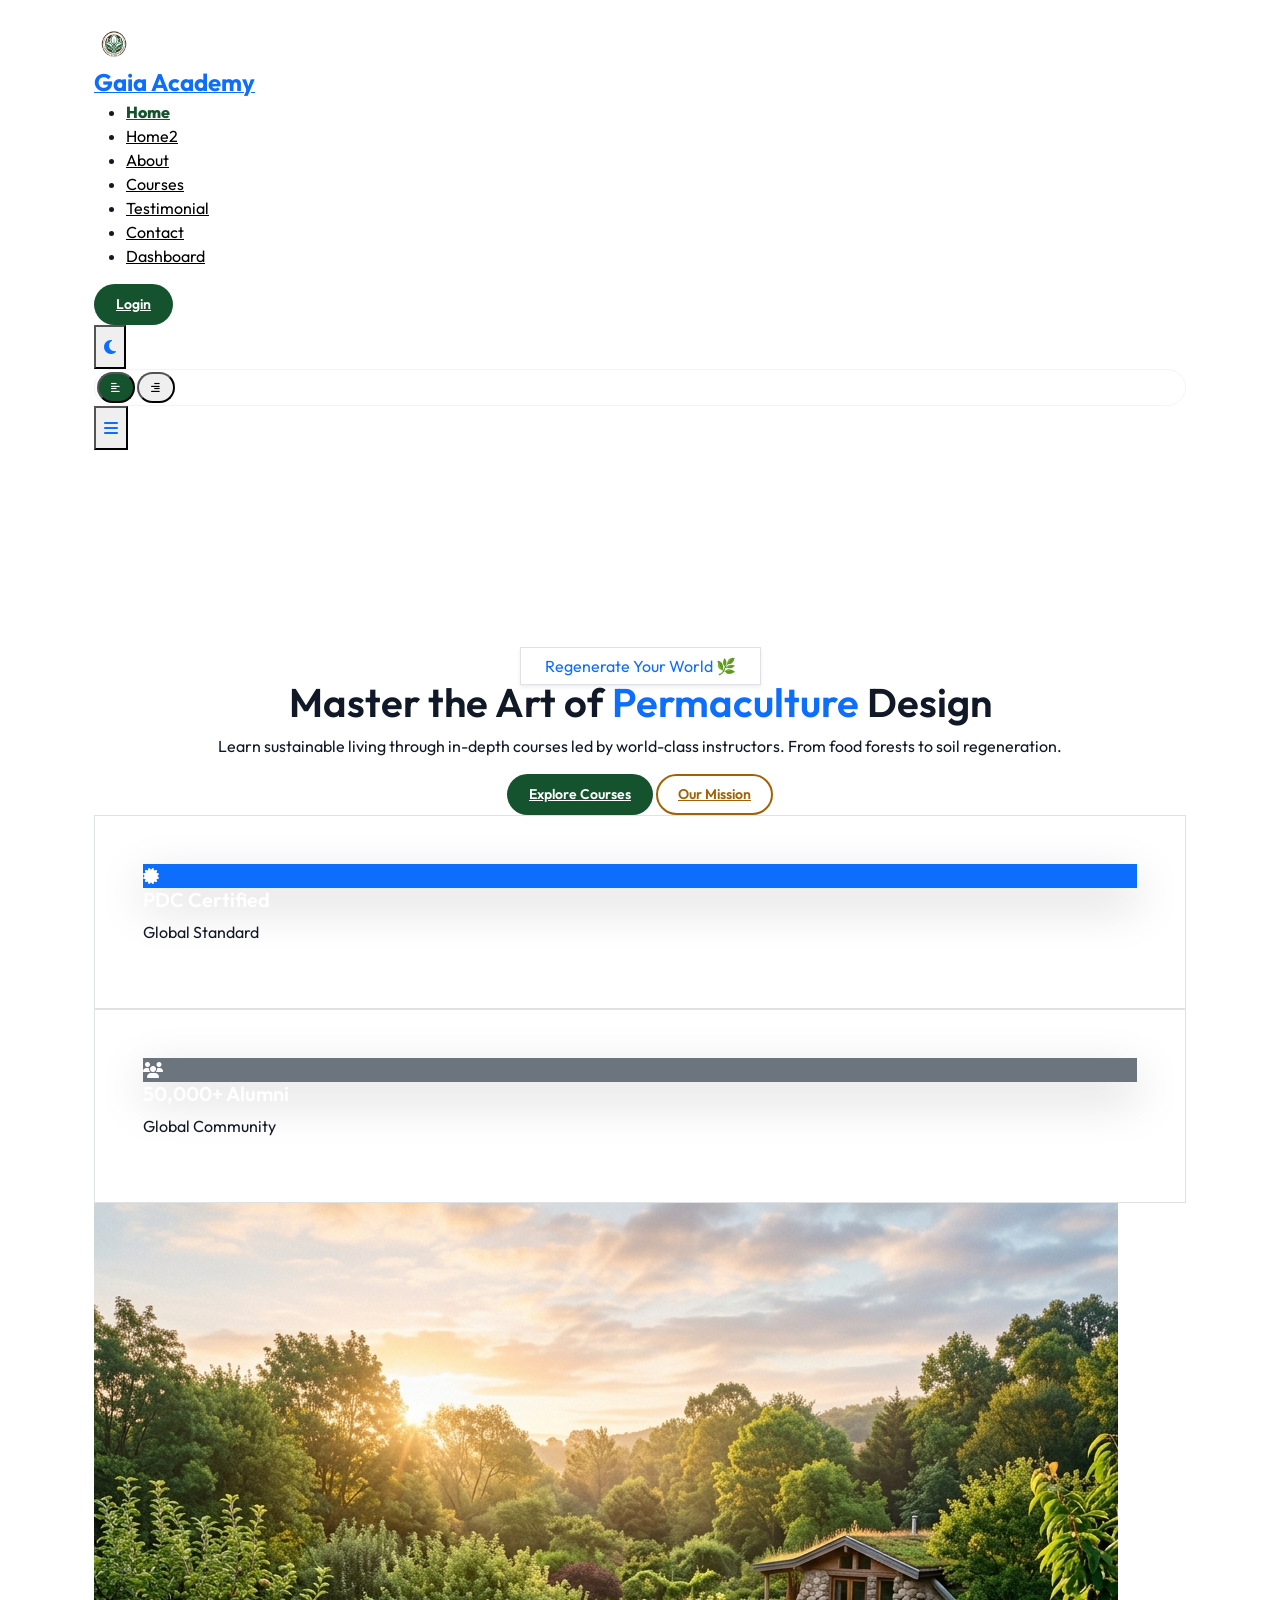
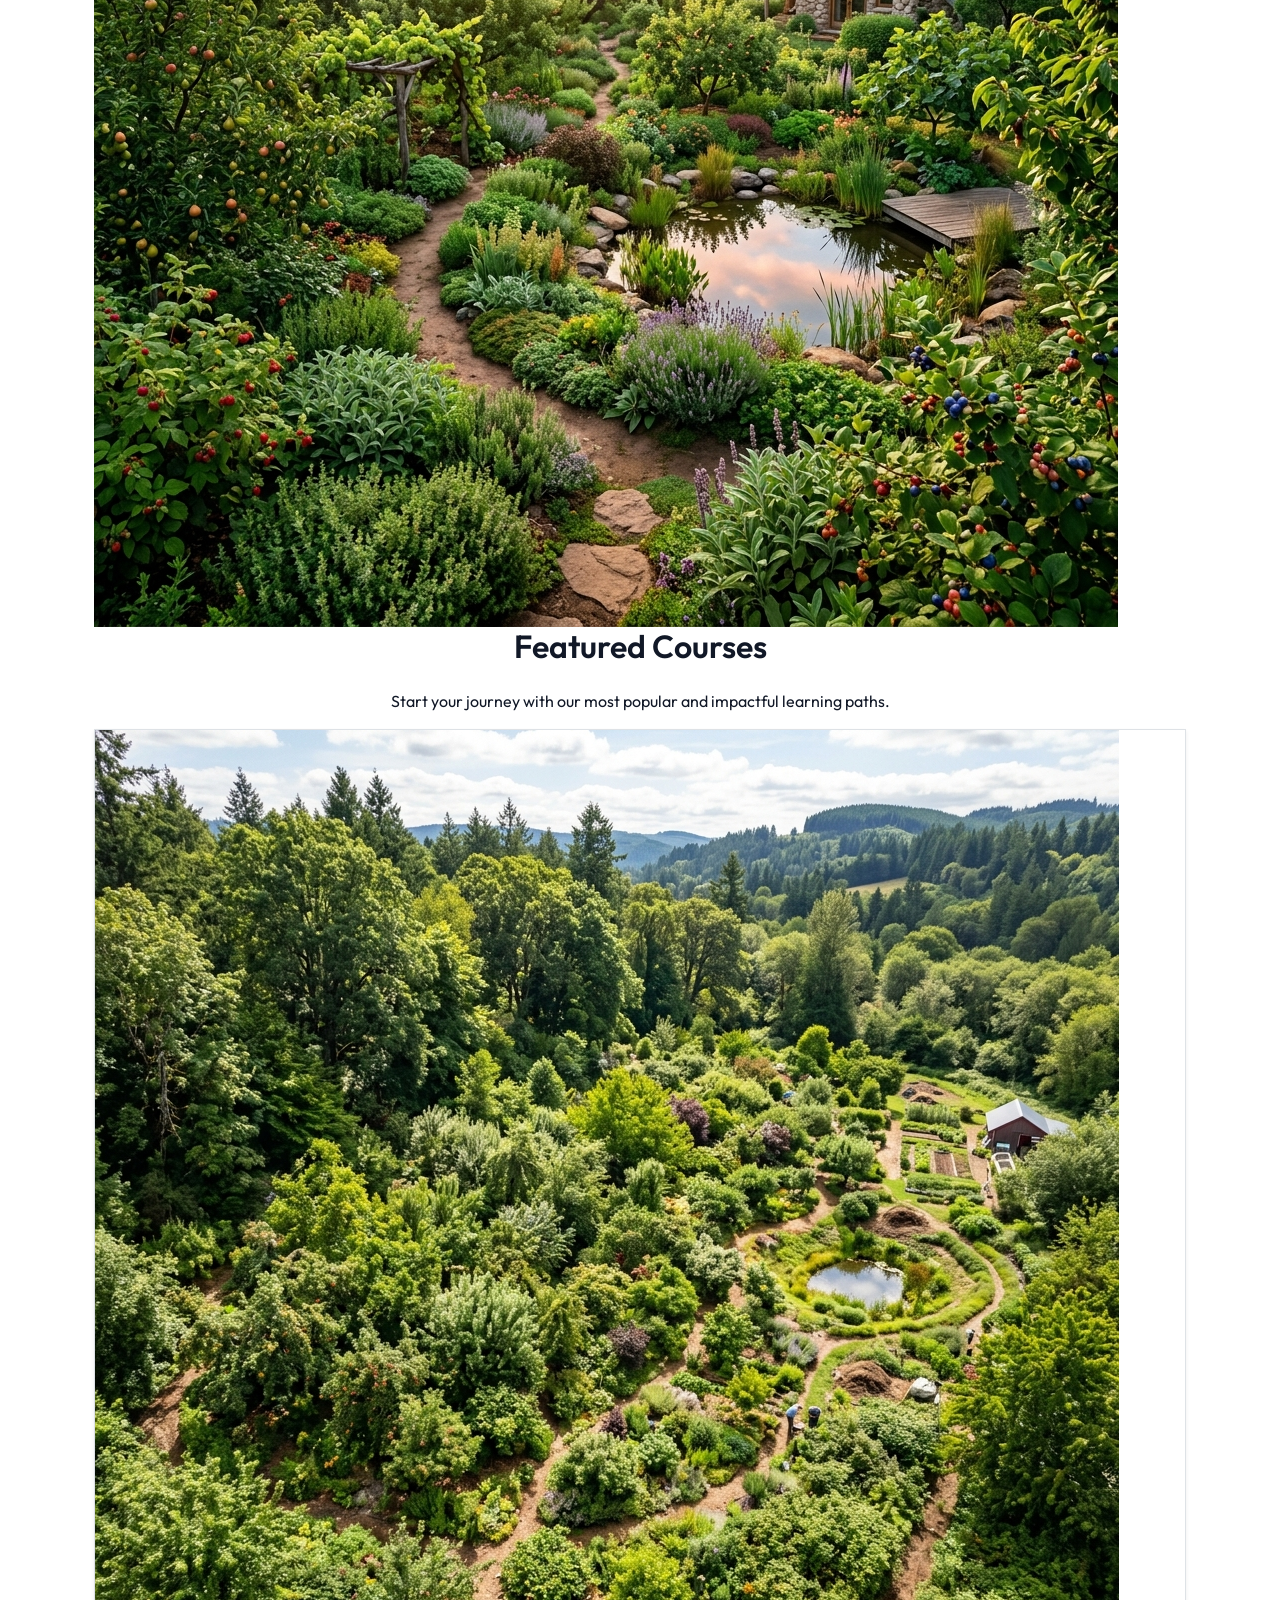
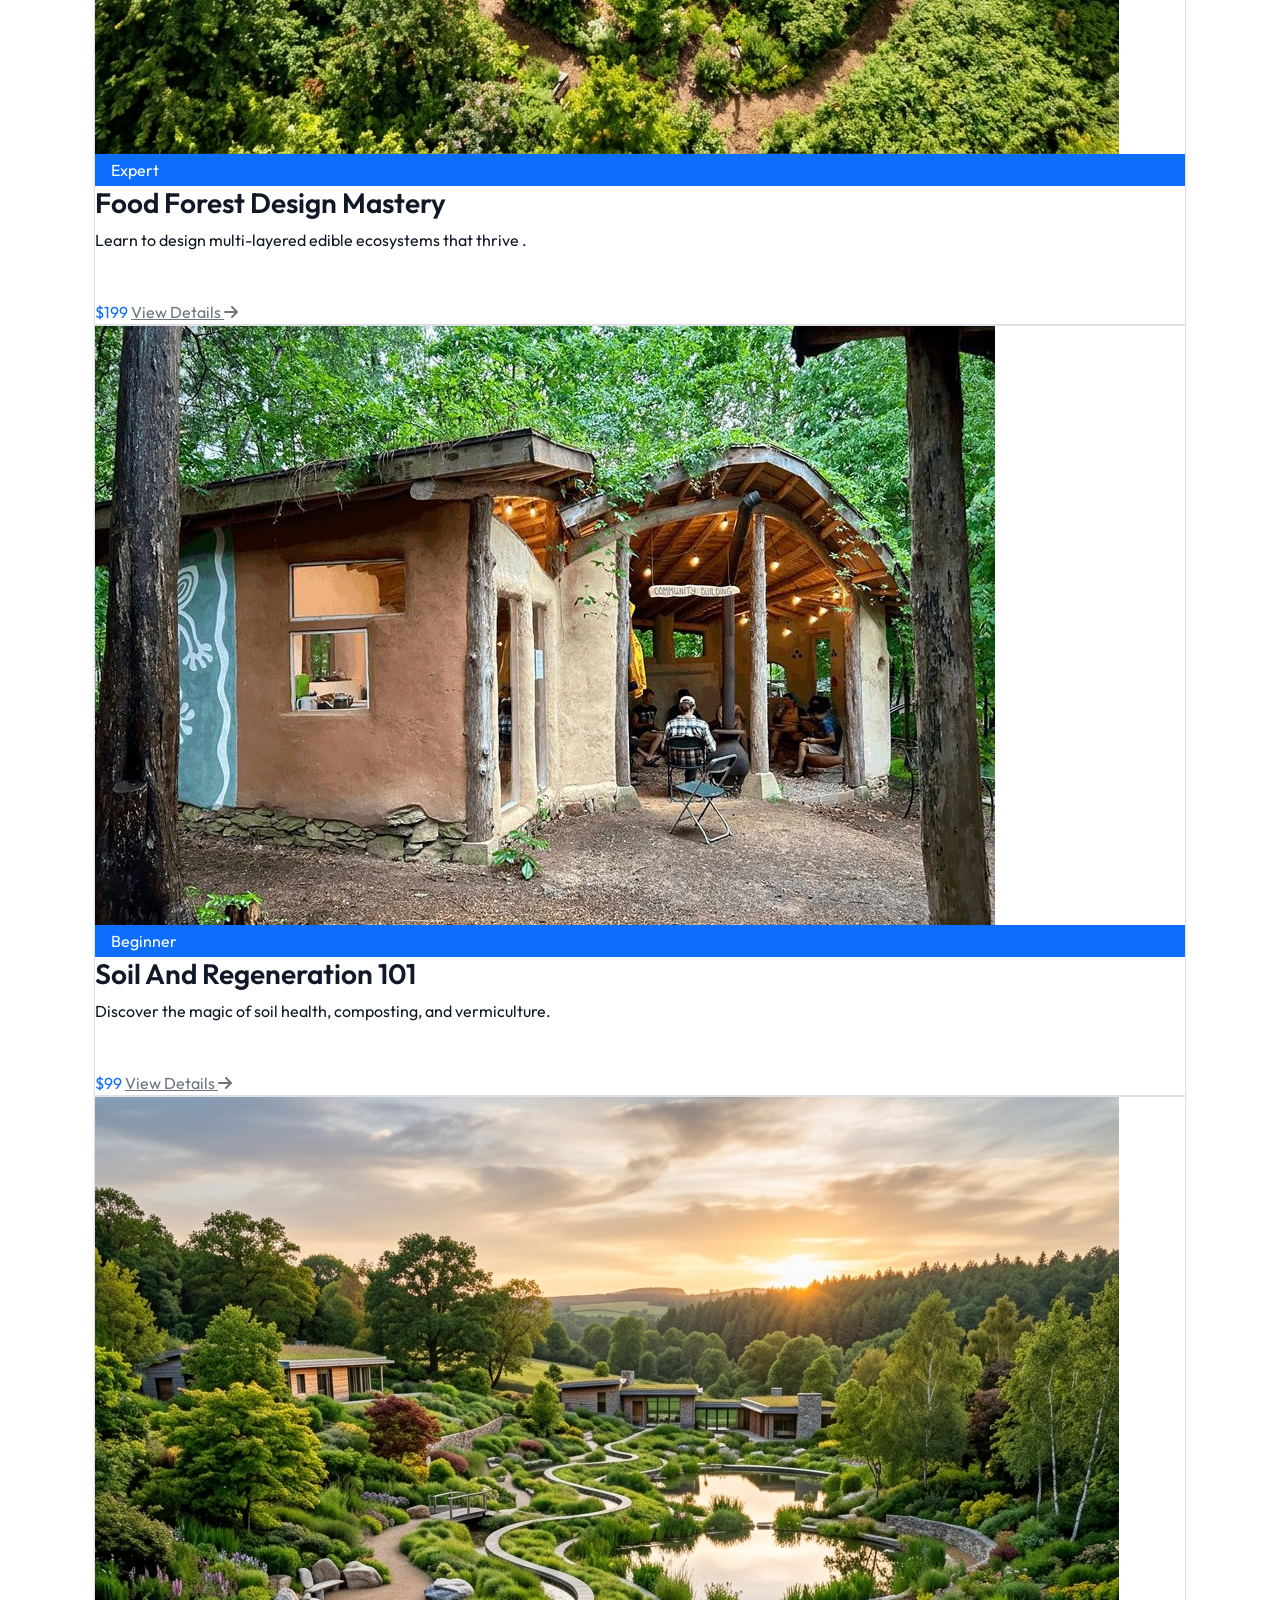
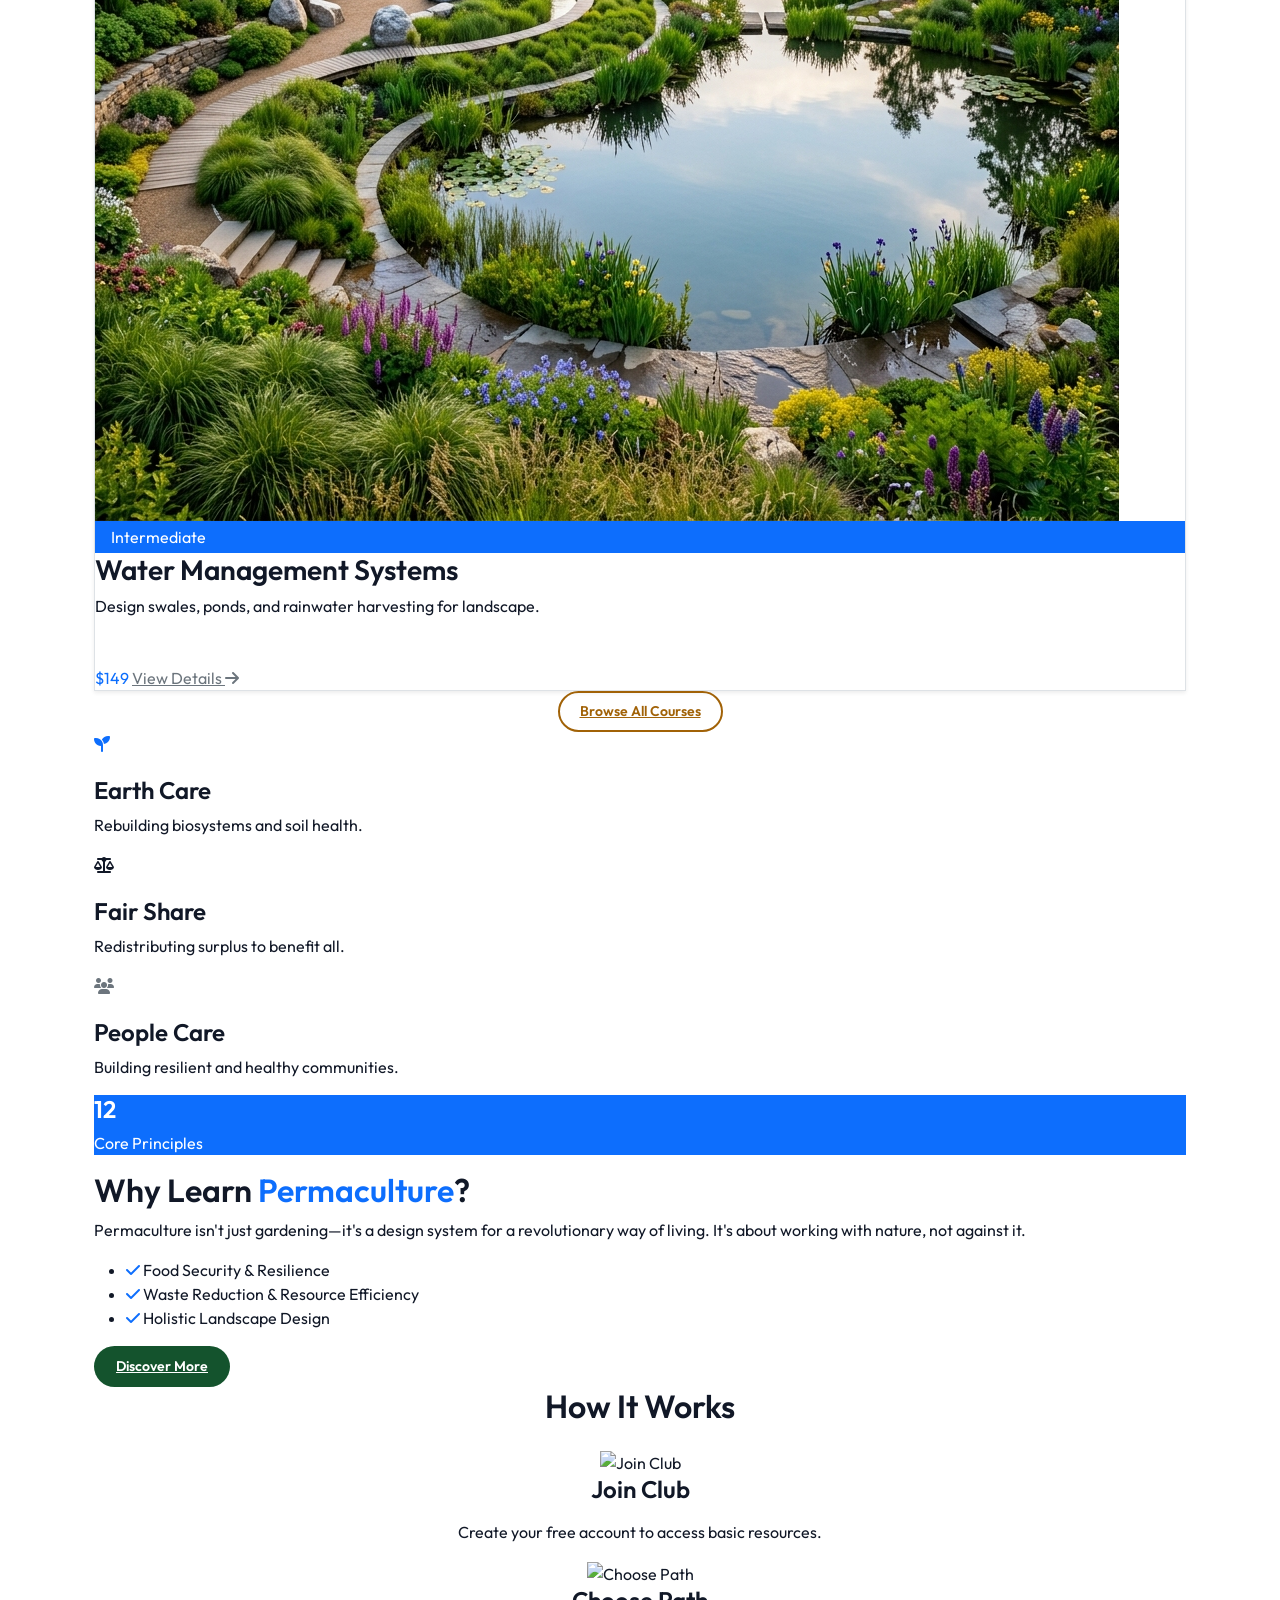
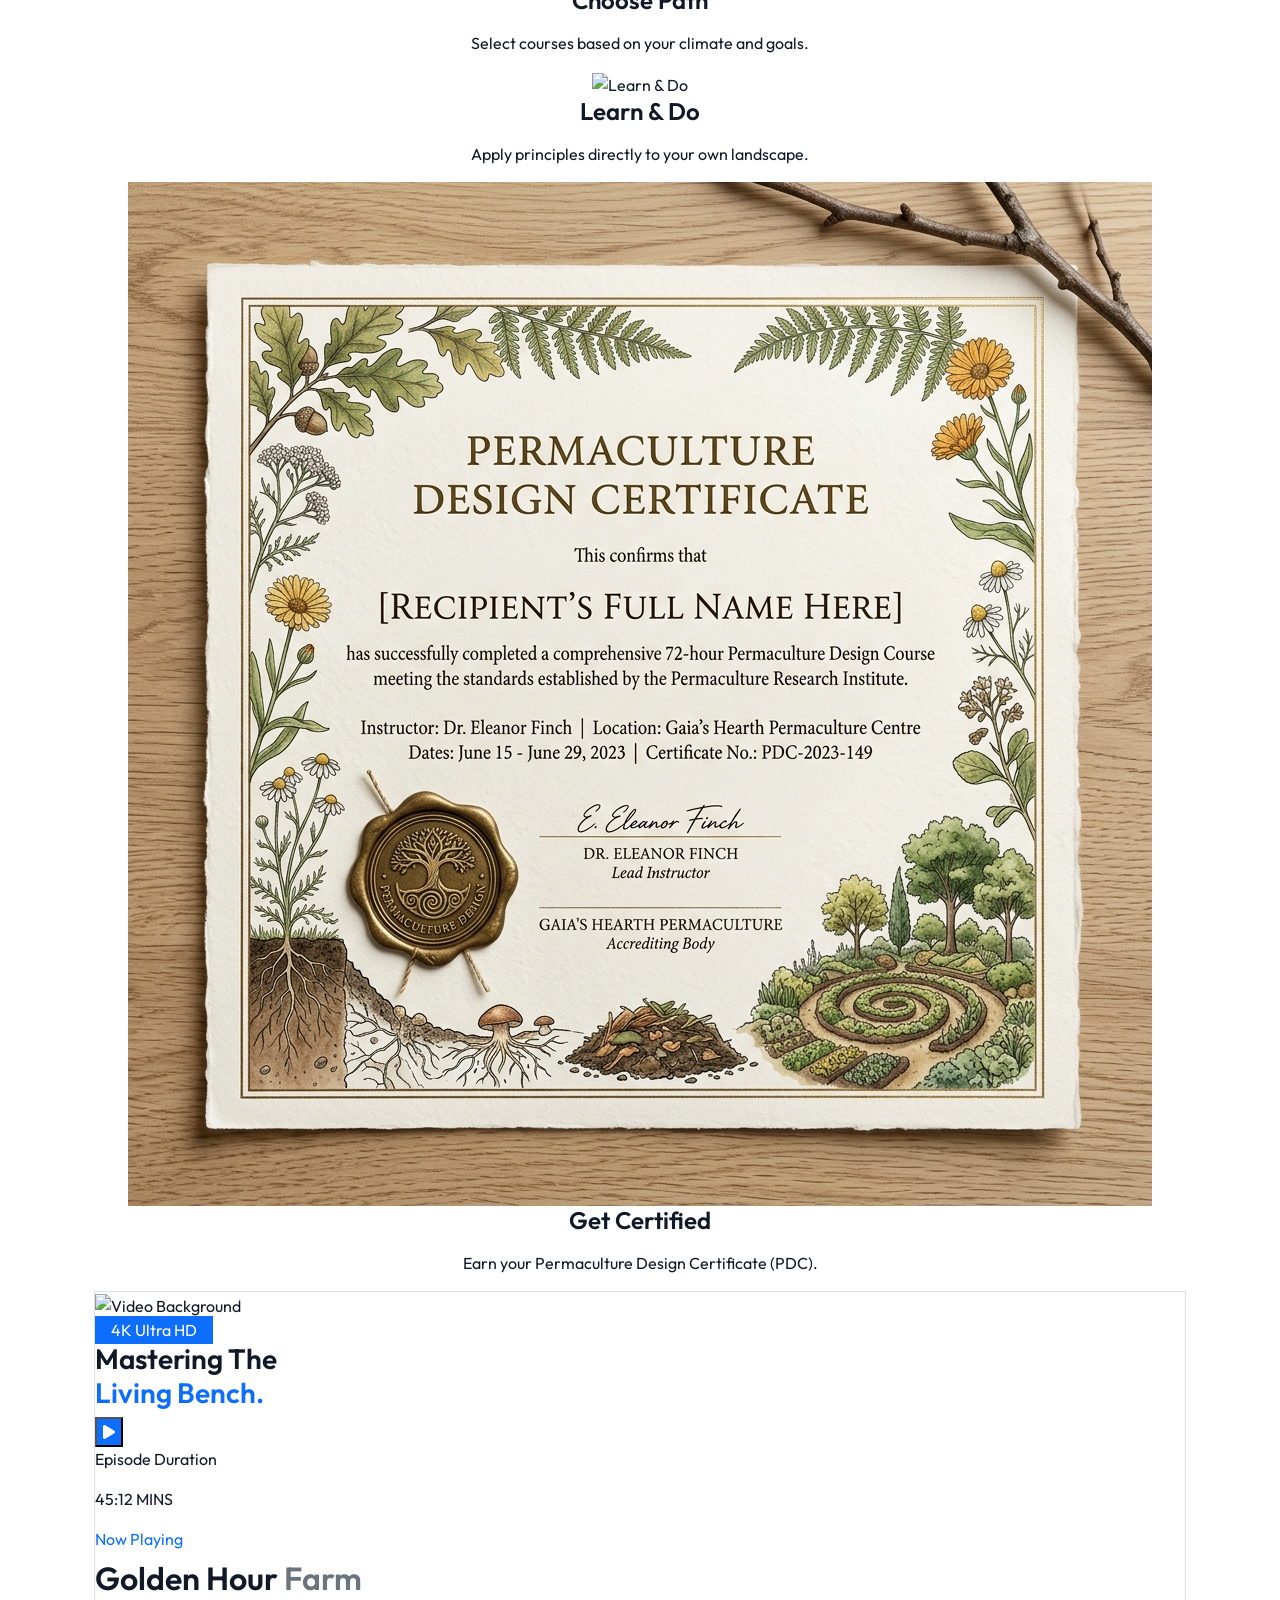
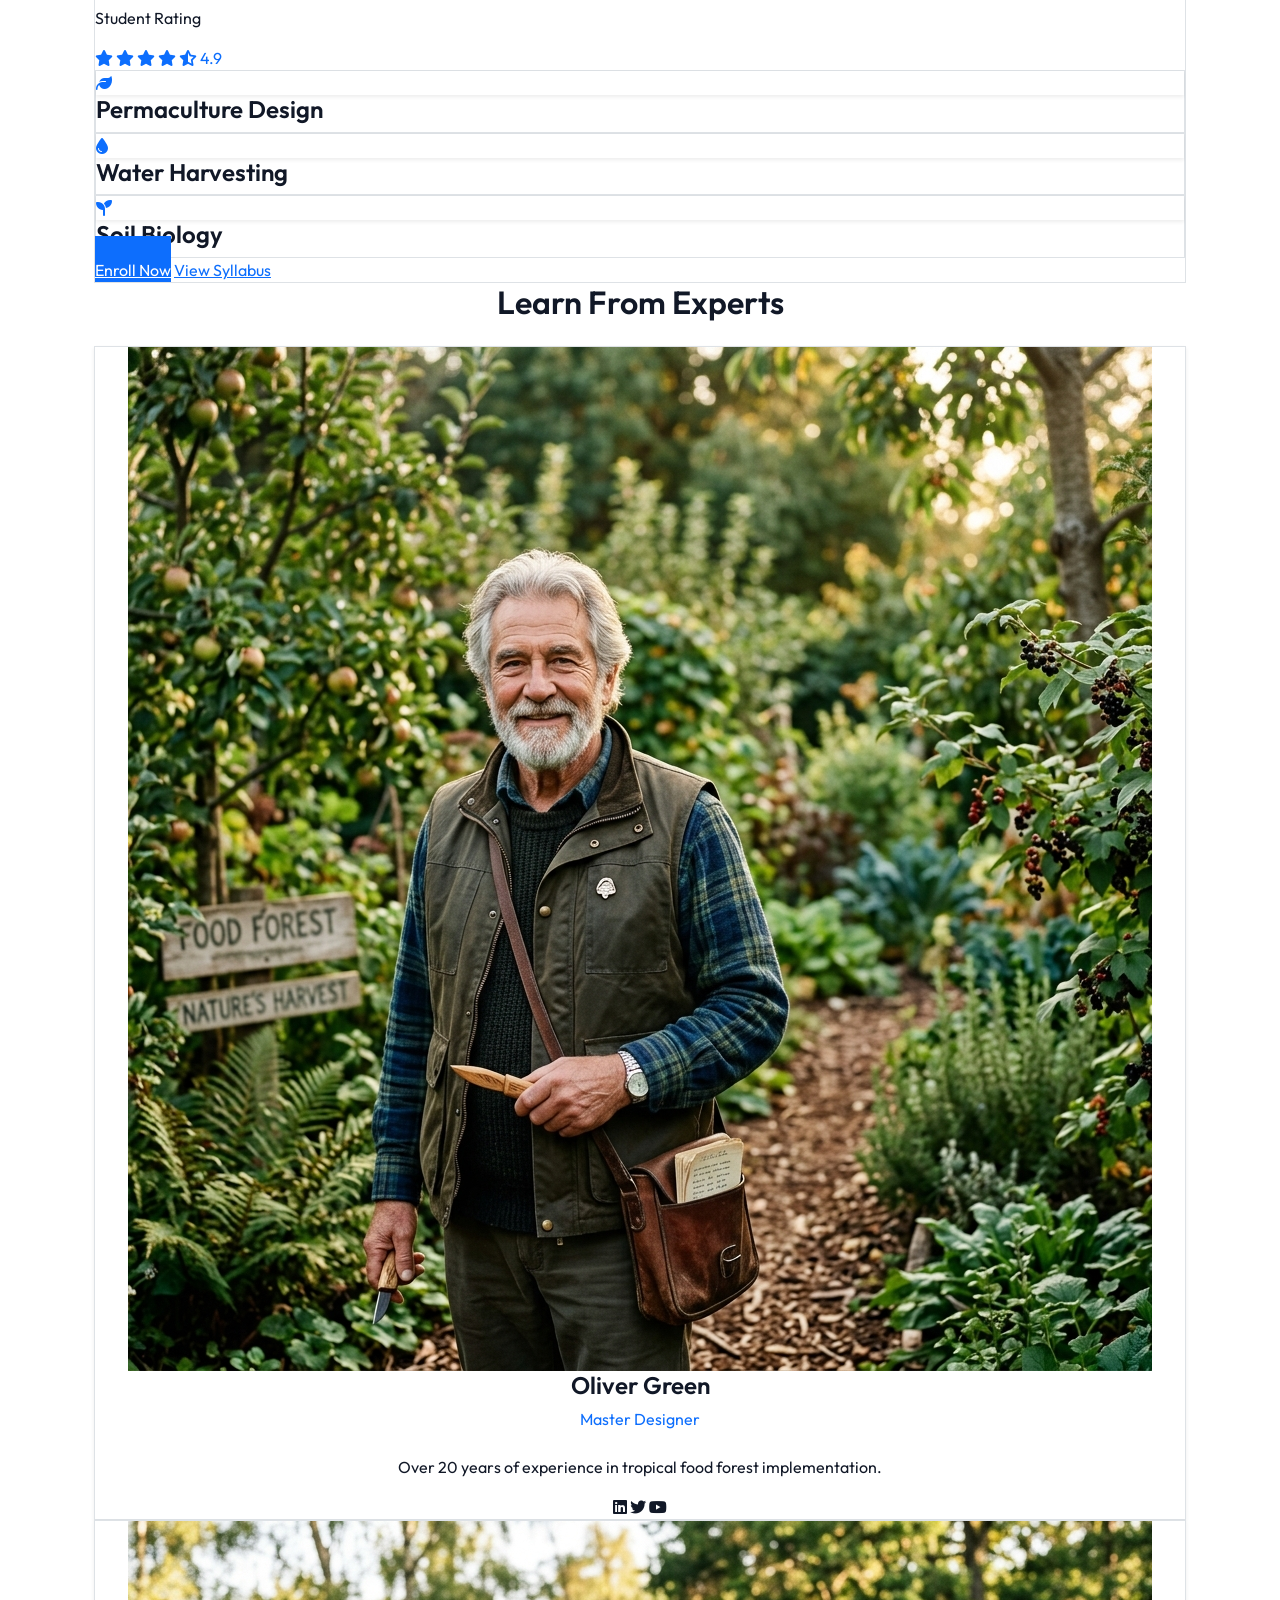
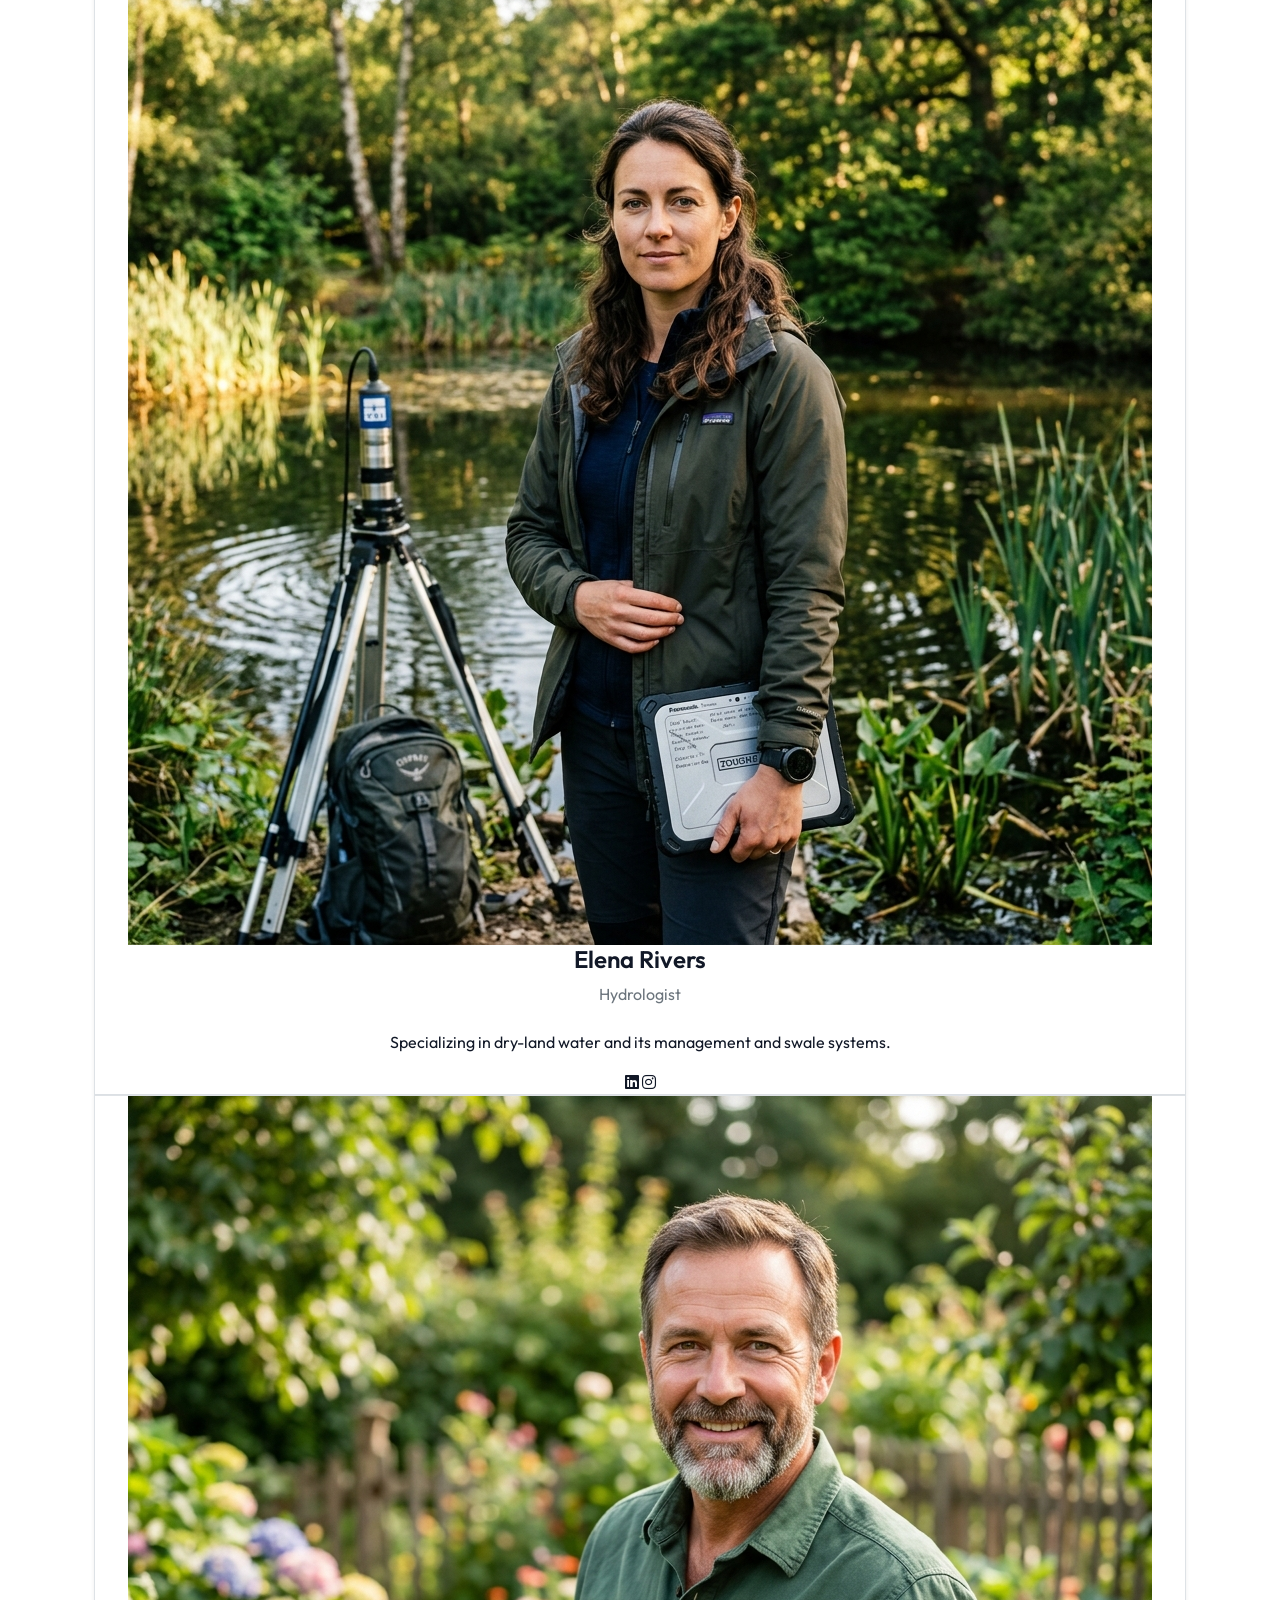
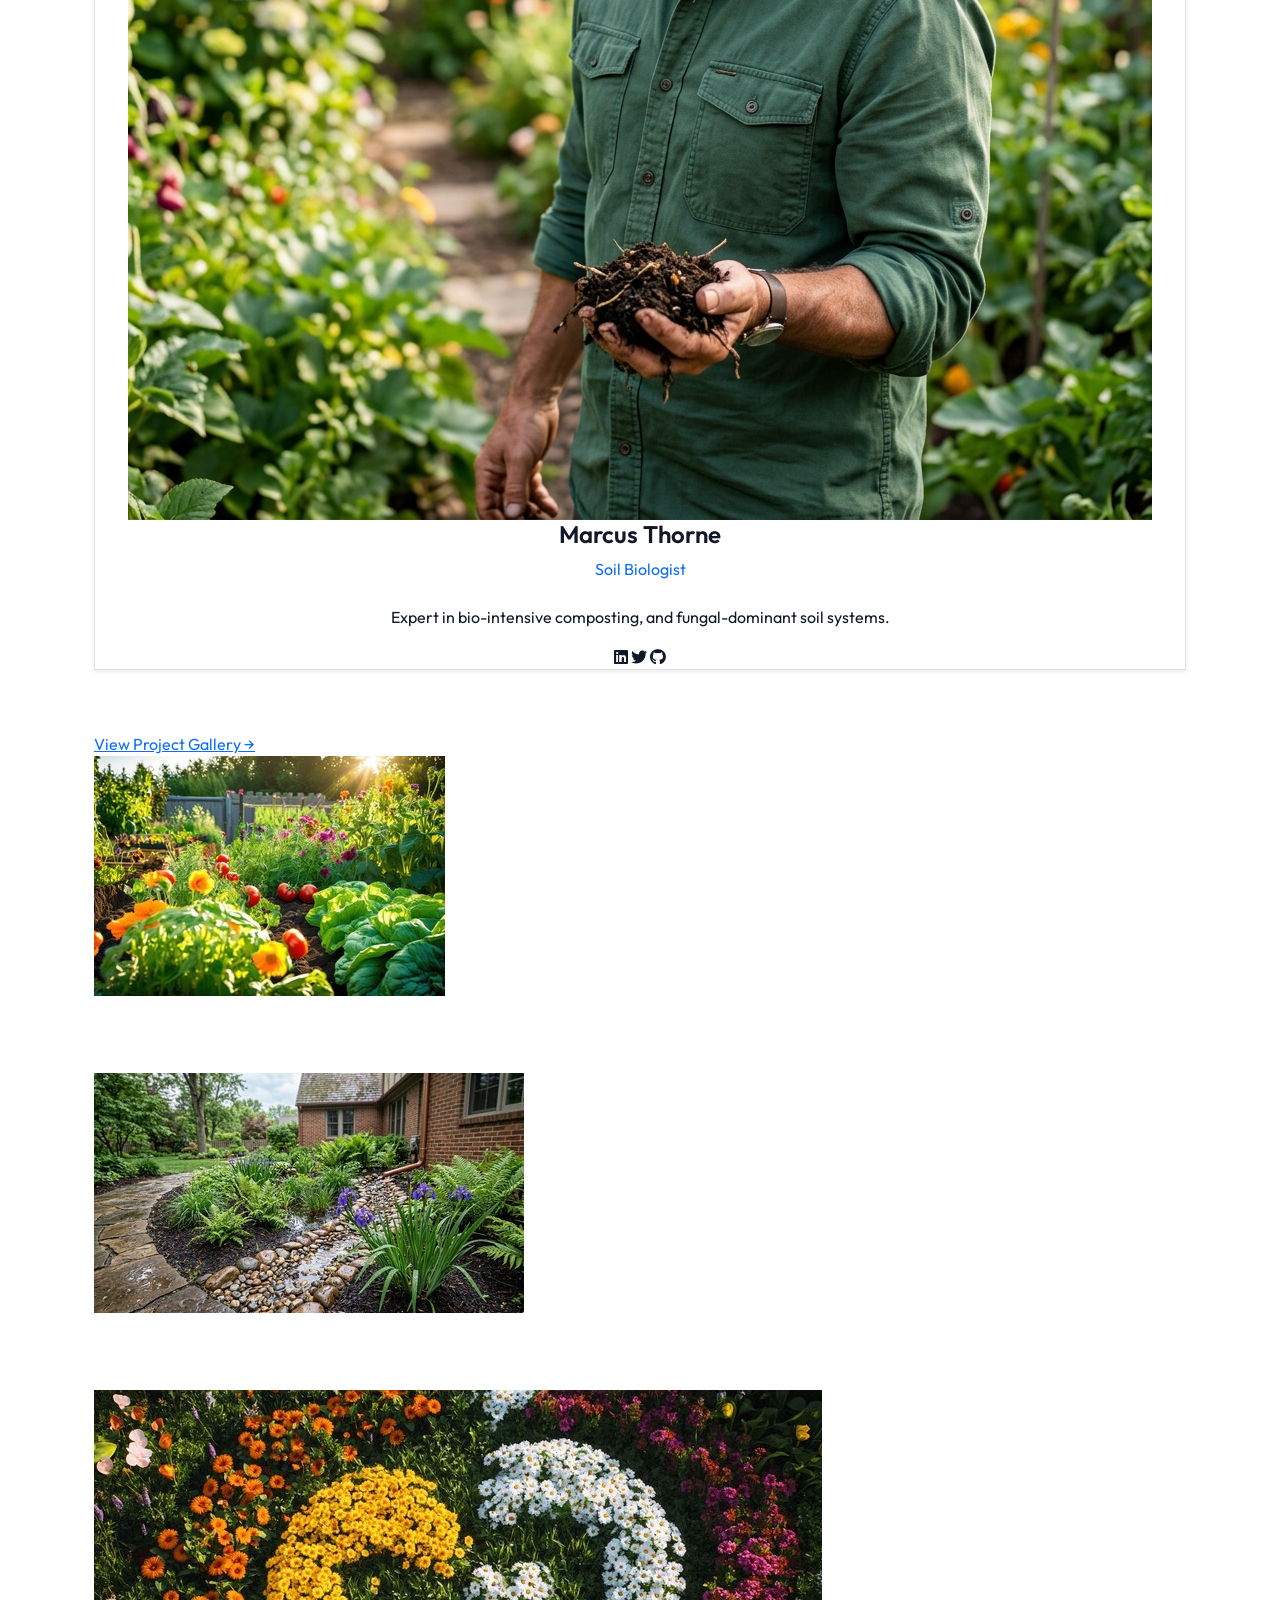
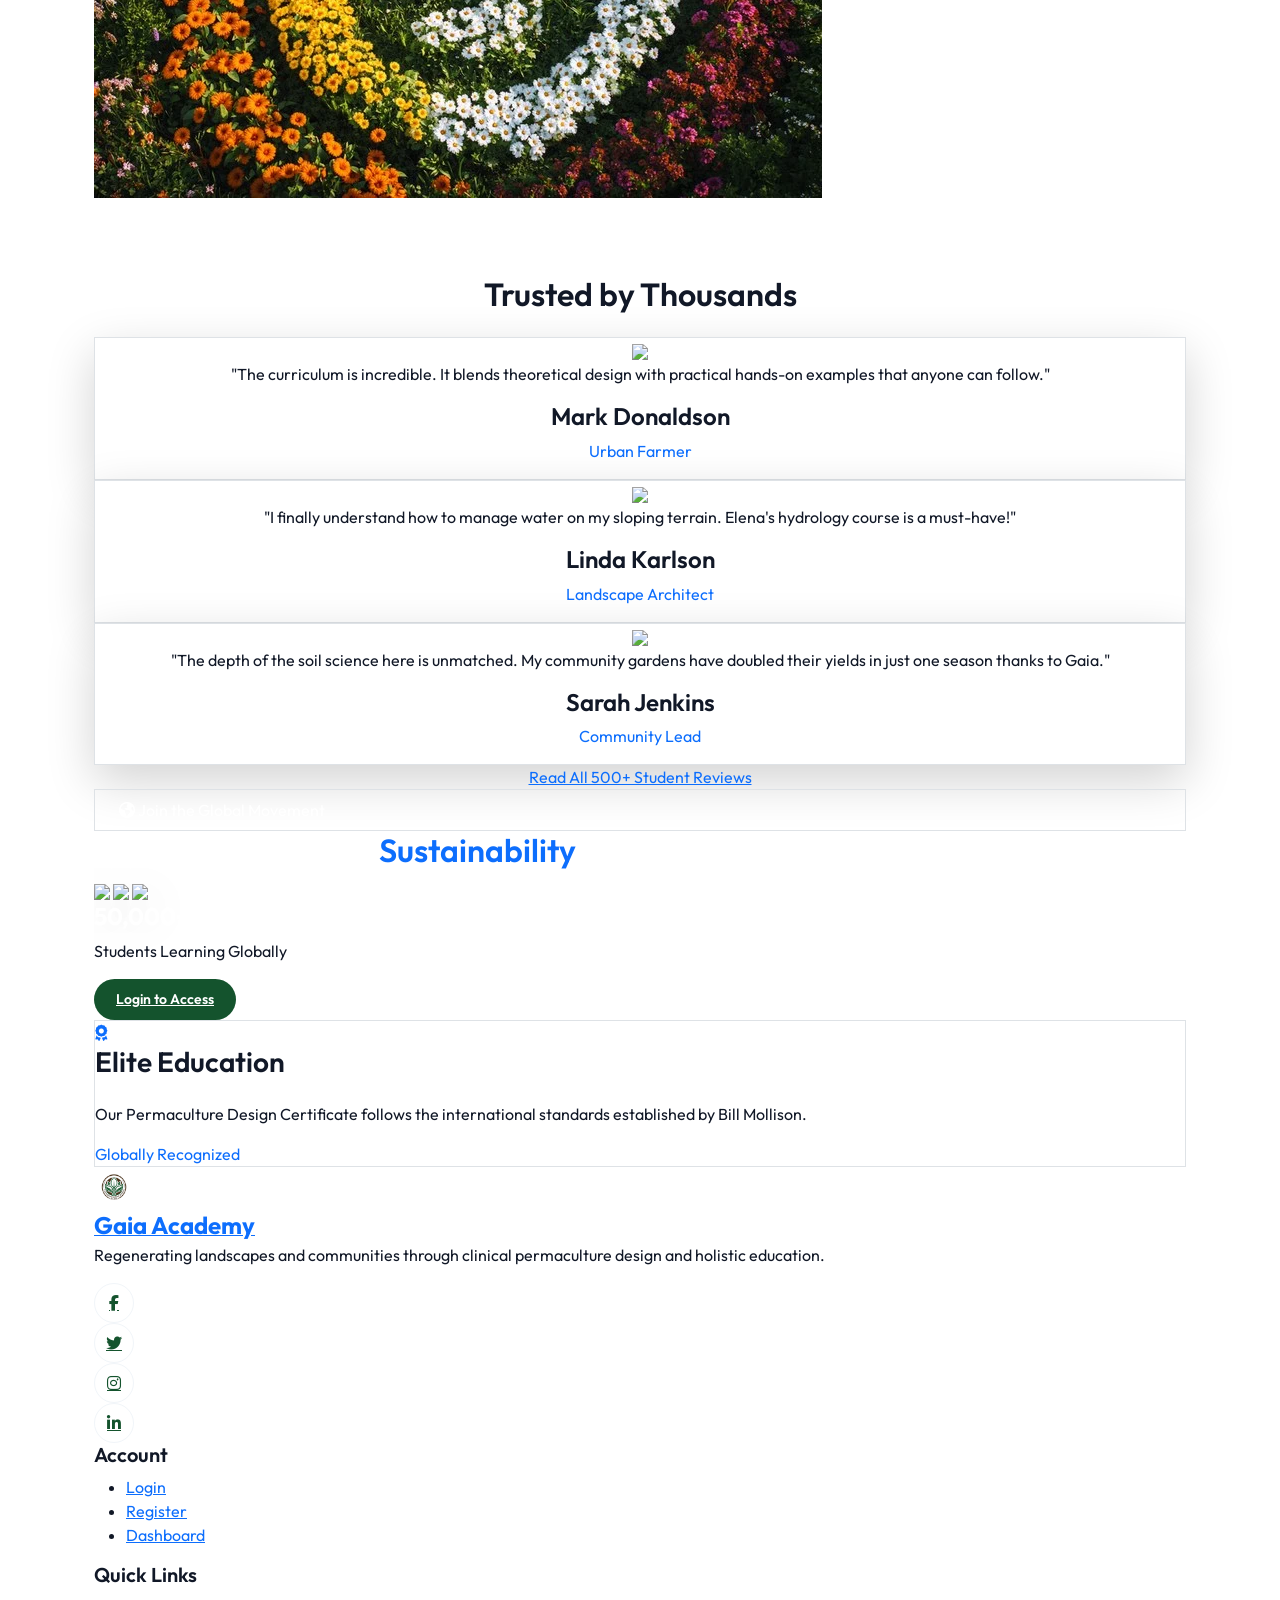
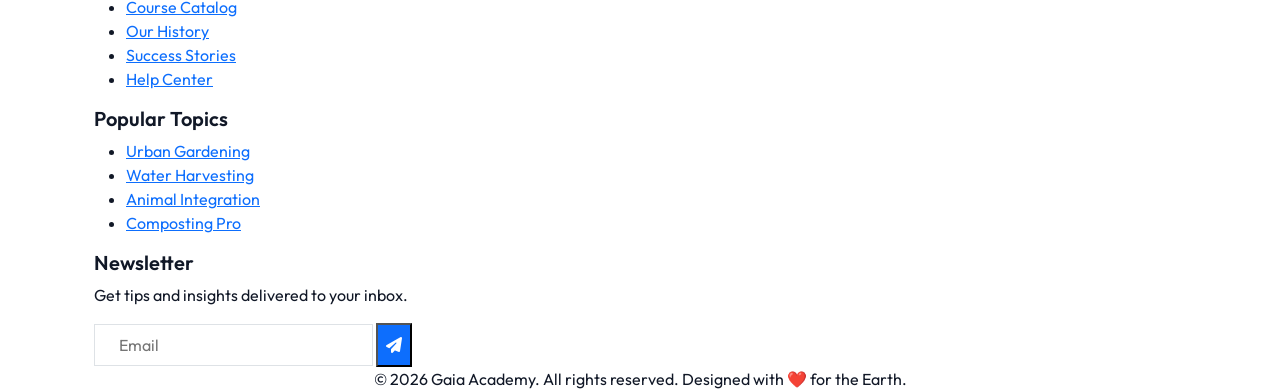
==== commit 4b8f04b7: "DSDD" ====
--- a/index.html
+++ b/index.html
@@ -28,6 +28,13 @@
     <link rel="stylesheet" href="https://cdnjs.cloudflare.com/ajax/libs/font-awesome/6.4.0/css/all.min.css">
     <!-- Custom CSS -->
     <link rel="stylesheet" href="css/index.css">
+    <style>
+        .theme-toggle-icon {
+            display: inline-block !important;
+            visibility: visible !important;
+            opacity: 1 !important;
+        }
+    </style>
 </head>
 
 <body class="bg-white transition-colors duration-300">
@@ -62,11 +69,15 @@
 
                 <div class="hidden xl:flex items-center gap-2">
                     <button class="theme-toggle p-2 rounded-full hover:bg-gray-100 transition-all">
-                        <i class="fas fa-moon theme-toggle-icon text-primary"></i>
+                        <i class="fas fa-moon theme-toggle-icon text-primary text-lg"></i>
                     </button>
                     <div class="rtl-switcher btn-toggle-wrapper">
-                        <button class="btn-toggle-item active" data-dir="ltr">LTR</button>
-                        <button class="btn-toggle-item" data-dir="rtl">RTL</button>
+                        <button class="btn-toggle-item active" data-dir="ltr">
+                            <i class="fas fa-align-left"></i>
+                        </button>
+                        <button class="btn-toggle-item" data-dir="rtl">
+                            <i class="fas fa-align-right"></i>
+                        </button>
                     </div>
                 </div>
 
@@ -94,7 +105,7 @@
                     </button>
                     <button
                         class="rtl-toggle flex items-center justify-center gap-3 w-full p-4 rounded-2xl bg-gray-50 text-gray-900 font-black uppercase tracking-widest text-xs translate-y-0">
-                        <i class="fas fa-language text-primary text-lg"></i> Switch Language
+                        <i class="fas fa-text-direction text-primary text-lg"></i>
                     </button>
                 </li>
 
@@ -208,8 +219,8 @@
                         <div class="flex items-center justify-between pt-4 sm:pt-6 border-t border-gray-100">
                             <span class="text-lg sm:text-xl lg:text-2xl font-black text-primary">$199</span>
                             <a href="single.html"
-                                class="text-secondary font-bold hover:underline text-sm sm:text-base">View Details <i
-                                    class="fas fa-arrow-right ml-1"></i></a>
+                                class="text-secondary font-bold hover:underline text-sm sm:text-base flex items-center whitespace-nowrap">View
+                                Details <i class="fas fa-arrow-right ml-1"></i></a>
                         </div>
                     </div>
                 </div>
@@ -231,8 +242,8 @@
                         <div class="flex items-center justify-between pt-4 sm:pt-6 border-t border-gray-100">
                             <span class="text-lg sm:text-xl lg:text-2xl font-black text-primary">$99</span>
                             <a href="single.html"
-                                class="text-secondary font-bold hover:underline text-sm sm:text-base">View Details <i
-                                    class="fas fa-arrow-right ml-1"></i></a>
+                                class="text-secondary font-bold hover:underline text-sm sm:text-base flex items-center whitespace-nowrap">View
+                                Details <i class="fas fa-arrow-right ml-1"></i></a>
                         </div>
                     </div>
                 </div>
@@ -254,8 +265,8 @@
                         <div class="flex items-center justify-between pt-4 sm:pt-6 border-t border-gray-100">
                             <span class="text-lg sm:text-xl lg:text-2xl font-black text-primary">$149</span>
                             <a href="single.html"
-                                class="text-secondary font-bold hover:underline text-sm sm:text-base">View Details <i
-                                    class="fas fa-arrow-right ml-1"></i></a>
+                                class="text-secondary font-bold hover:underline text-sm sm:text-base flex items-center whitespace-nowrap">View
+                                Details <i class="fas fa-arrow-right ml-1"></i></a>
                         </div>
                     </div>
                 </div>
@@ -285,11 +296,14 @@
                         <div class="bg-amber-50 p-8 rounded-3xl h-full flex flex-col justify-center">
                             <i class="fas fa-users text-3xl text-secondary mb-4"></i>
                             <h4 class="font-bold text-lg">People Care</h4>
-                            <p class="text-sm text-gray-500 dark:text-gray-200 mt-2">Building resilient and healthy communities.</p>
-                        </div>
-                        <div class="bg-primary p-8 rounded-3xl text-white dark:text-gray-900 h-full flex flex-col justify-center">
+                            <p class="text-sm text-gray-500 dark:text-gray-200 mt-2">Building resilient and healthy
+                                communities.</p>
+                        </div>
+                        <div
+                            class="bg-primary p-8 rounded-3xl text-white dark:text-gray-900 h-full flex flex-col justify-center">
                             <h4 class="text-4xl font-black mb-2">12</h4>
-                            <p class="text-sm font-bold opacity-80 dark:opacity-100 uppercase tracking-widest">Core Principles</p>
+                            <p class="text-sm font-bold opacity-80 dark:opacity-100 uppercase tracking-widest">Core
+                                Principles</p>
                         </div>
                     </div>
                 </div>
@@ -446,7 +460,7 @@
                             <h4
                                 class="font-bold text-lg text-gray-900 dark:text-white group-hover:text-white transition-colors">
                                 Permaculture Design</h4>
-</div>
+                        </div>
 
                         <div
                             class="bg-gray-50 dark:bg-white/5 border border-gray-100 dark:border-white/5 p-6 rounded-3xl group cursor-pointer hover:bg-primary transition-all duration-500">
@@ -457,7 +471,7 @@
                             <h4
                                 class="font-bold text-lg text-gray-900 dark:text-white group-hover:text-white transition-colors">
                                 Water Harvesting</h4>
-</div>
+                        </div>
 
                         <div
                             class="bg-gray-50 dark:bg-white/5 border border-gray-100 dark:border-white/5 p-6 rounded-3xl group cursor-pointer hover:bg-primary transition-all duration-500">
@@ -468,7 +482,7 @@
                             <h4
                                 class="font-bold text-lg text-gray-900 dark:text-white group-hover:text-white transition-colors">
                                 Soil Biology</h4>
-</div>
+                        </div>
                     </div>
 
                     <div class="mt-12 flex items-center gap-6">
@@ -500,9 +514,9 @@
                     <p class="text-gray-500 text-sm mb-6">Over 20 years of experience in tropical food forest
                         implementation.</p>
                     <div class="flex justify-center gap-4 text-gray-400">
-                        <i class="fab fa-linkedin hover:text-primary cursor-pointer"></i>
-                        <i class="fab fa-twitter hover:text-primary cursor-pointer"></i>
-                        <i class="fab fa-youtube hover:text-primary cursor-pointer"></i>
+                        <i class="fab fa-linkedin hover:text-primary cursor-pointer text-xl"></i>
+                        <i class="fab fa-twitter hover:text-primary cursor-pointer text-xl"></i>
+                        <i class="fab fa-youtube hover:text-primary cursor-pointer text-xl"></i>
                     </div>
                 </div>
                 <div class="bg-white rounded-3xl overflow-hidden shadow-sm hover:shadow-xl transition-all border border-gray-100 p-8 text-center reveal-on-scroll"
@@ -511,10 +525,11 @@
                         class="w-32 h-32 rounded-full mx-auto object-cover border-4 border-secondary mb-6">
                     <h4 class="text-xl font-bold">Elena Rivers</h4>
                     <p class="text-secondary font-bold text-sm mb-4">Hydrologist</p>
-                    <p class="text-gray-500 dark:text-gray-200 text-sm mb-6">Specializing in dry-land water and its management and swale systems.</p>
+                    <p class="text-gray-500 dark:text-gray-200 text-sm mb-6">Specializing in dry-land water and its
+                        management and swale systems.</p>
                     <div class="flex justify-center gap-4 text-gray-400">
-                        <i class="fab fa-linkedin hover:text-primary cursor-pointer"></i>
-                        <i class="fab fa-instagram hover:text-primary cursor-pointer"></i>
+                        <i class="fab fa-linkedin hover:text-primary cursor-pointer text-xl"></i>
+                        <i class="fab fa-instagram hover:text-primary cursor-pointer text-xl"></i>
                     </div>
                 </div>
                 <div class="bg-white rounded-3xl overflow-hidden shadow-sm hover:shadow-xl transition-all border border-gray-100 p-8 text-center reveal-on-scroll"
@@ -526,9 +541,9 @@
                     <p class="text-gray-500 text-sm mb-6">Expert in bio-intensive composting, and
                         fungal-dominant soil systems.</p>
                     <div class="flex justify-center gap-4 text-gray-400">
-                        <i class="fab fa-linkedin hover:text-primary cursor-pointer"></i>
-                        <i class="fab fa-twitter hover:text-primary cursor-pointer"></i>
-                        <i class="fab fa-github hover:text-primary cursor-pointer"></i>
+                        <i class="fab fa-linkedin hover:text-primary cursor-pointer text-xl"></i>
+                        <i class="fab fa-twitter hover:text-primary cursor-pointer text-xl"></i>
+                        <i class="fab fa-github hover:text-primary cursor-pointer text-xl"></i>
                     </div>
                 </div>
             </div>
@@ -576,31 +591,38 @@
                 <div class="bg-white rounded-3xl p-8 shadow-lg border border-gray-100 text-center">
                     <img src="https://ui-avatars.com/api/?name=Mark+Donaldson&background=14532D&color=fff&size=200"
                         class="w-20 h-20 rounded-full mx-auto mb-6 border-4 border-gray-100">
-                    <p class="text-gray-700 mb-6 leading-relaxed italic">"The curriculum is incredible. It blends theoretical design with practical hands-on examples that anyone can follow."</p>
+                    <p class="text-gray-700 mb-6 leading-relaxed italic">"The curriculum is incredible. It blends
+                        theoretical design with practical hands-on examples that anyone can follow."</p>
                     <h4 class="font-bold text-xl text-gray-900">Mark Donaldson</h4>
                     <p class="text-primary font-bold text-sm mt-1">Urban Farmer</p>
                 </div>
 
                 <!-- Testimonial 2 -->
-                <div class="bg-white rounded-3xl p-8 shadow-lg border border-gray-100 text-center" style="animation-delay: 0.1s">
+                <div class="bg-white rounded-3xl p-8 shadow-lg border border-gray-100 text-center"
+                    style="animation-delay: 0.1s">
                     <img src="https://ui-avatars.com/api/?name=Linda+Karlson&background=A16207&color=fff&size=200"
                         class="w-20 h-20 rounded-full mx-auto mb-6 border-4 border-gray-100">
-                    <p class="text-gray-700 mb-6 leading-relaxed italic">"I finally understand how to manage water on my sloping terrain. Elena's hydrology course is a must-have!"</p>
+                    <p class="text-gray-700 mb-6 leading-relaxed italic">"I finally understand how to manage water on my
+                        sloping terrain. Elena's hydrology course is a must-have!"</p>
                     <h4 class="font-bold text-xl text-gray-900">Linda Karlson</h4>
                     <p class="text-primary font-bold text-sm mt-1">Landscape Architect</p>
                 </div>
 
                 <!-- Testimonial 3 -->
-                <div class="bg-white rounded-3xl p-8 shadow-lg border border-gray-100 text-center" style="animation-delay: 0.2s">
+                <div class="bg-white rounded-3xl p-8 shadow-lg border border-gray-100 text-center"
+                    style="animation-delay: 0.2s">
                     <img src="https://ui-avatars.com/api/?name=Sarah+Jenkins&background=14532D&color=fff&size=200"
                         class="w-20 h-20 rounded-full mx-auto mb-6 border-4 border-gray-100">
-                    <p class="text-gray-700 mb-6 leading-relaxed italic">"The depth of the soil science here is unmatched. My community gardens have doubled their yields in just one season thanks to Gaia."</p>
+                    <p class="text-gray-700 mb-6 leading-relaxed italic">"The depth of the soil science here is
+                        unmatched. My community gardens have doubled their yields in just one season thanks to Gaia."
+                    </p>
                     <h4 class="font-bold text-xl text-gray-900">Sarah Jenkins</h4>
                     <p class="text-primary font-bold text-sm mt-1">Community Lead</p>
                 </div>
             </div>
             <div class="text-center mt-16 reveal-on-scroll">
-                <a href="testimonial.html" class="text-primary font-bold hover:underline">Read All 500+ Student Reviews</a>
+                <a href="testimonial.html" class="text-primary font-bold hover:underline">Read All 500+ Student
+                    Reviews</a>
             </div>
         </div>
     </section>
@@ -645,7 +667,7 @@
 
                         <div class="flex flex-col sm:flex-row gap-6">
                             <a href="login.html"
-                                class="btn-primary-gaia !px-12 !py-5 !text-lg !rounded-2xl shadow-[0_0_30px_rgba(20,83,45,0.4)] hover:shadow-primary/60 transition-all text-center">Login
+                                class="btn-primary-gaia shadow-xl hover:shadow-primary/20 transition-all text-center">Login
                                 to Access</a>
                         </div>
                     </div>
@@ -689,6 +711,14 @@
                     </div>
                 </div>
                 <div class="mobile-center">
+                    <h5 class="font-bold text-lg mb-6">Account</h5>
+                    <ul class="space-y-4 text-gray-500 text-sm">
+                        <li><a href="login.html" class="hover:text-primary transition-colors">Login</a></li>
+                        <li><a href="signup.html" class="hover:text-primary transition-colors">Register</a></li>
+                        <li><a href="instructor.html" class="hover:text-primary transition-colors">Dashboard</a></li>
+                    </ul>
+                </div>
+                <div class="mobile-center">
                     <h5 class="font-bold text-lg mb-6">Quick Links</h5>
                     <ul class="space-y-4 text-gray-500 text-sm">
                         <li><a href="courses.html" class="hover:text-primary transition-colors">Course Catalog</a></li>
--- a/css/index.css
+++ b/css/index.css
@@ -29,6 +29,15 @@
     color: var(--text-dark);
     background-color: var(--bg-light);
     transition: background-color 0.4s ease, color 0.4s ease;
+}
+
+/* Global Font Weight Hierarchy */
+h1, h2, h3, h4, h5, h6 {
+    font-weight: 600 !important;
+}
+
+p {
+    font-weight: 400 !important;
 }
 
 /* Custom Utilities */
@@ -387,12 +396,33 @@
 .logo-brand-img {
     width: 40px !important;
     height: 40px !important;
+    object-fit: contain !important;
+    object-position: center !important;
+    border-radius: 8px !important;
     transition: all 0.3s ease;
+    display: block !important;
+    flex-shrink: 0 !important;
 }
 
 .logo-brand-text {
     font-size: 1.5rem !important; /* text-2xl */
     font-weight: 700 !important;
+}
+
+/* Logo Container Styling */
+.logo-container {
+    display: flex !important;
+    align-items: center !important;
+    gap: 0.75rem !important;
+    text-decoration: none !important;
+    overflow: visible !important;
+}
+
+/* Ensure logo doesn't get cut off in header */
+header .logo-container {
+    max-width: none !important;
+    min-width: auto !important;
+    flex-shrink: 0 !important;
 }
 
 /* Line Clamp Utilities */
@@ -416,6 +446,25 @@
     overflow: hidden;
 }
 
+/* Logout Button Visibility - Instructor Page */
+a[href="index.html"].text-red-500 {
+    color: #ef4444 !important;
+}
+
+a[href="index.html"].text-red-500:hover {
+    color: #dc2626 !important;
+    background-color: #fef2f2 !important;
+}
+
+.dark a[href="index.html"].text-red-500 {
+    color: #ef4444 !important;
+}
+
+.dark a[href="index.html"].text-red-500:hover {
+    color: #f87171 !important;
+    background-color: rgba(239, 68, 68, 0.1) !important;
+}
+
 /* Auth Page Floating Buttons Mobile Fix */
 @media (max-width: 640px) {
     .auth-page .fixed.top-6.right-6 {
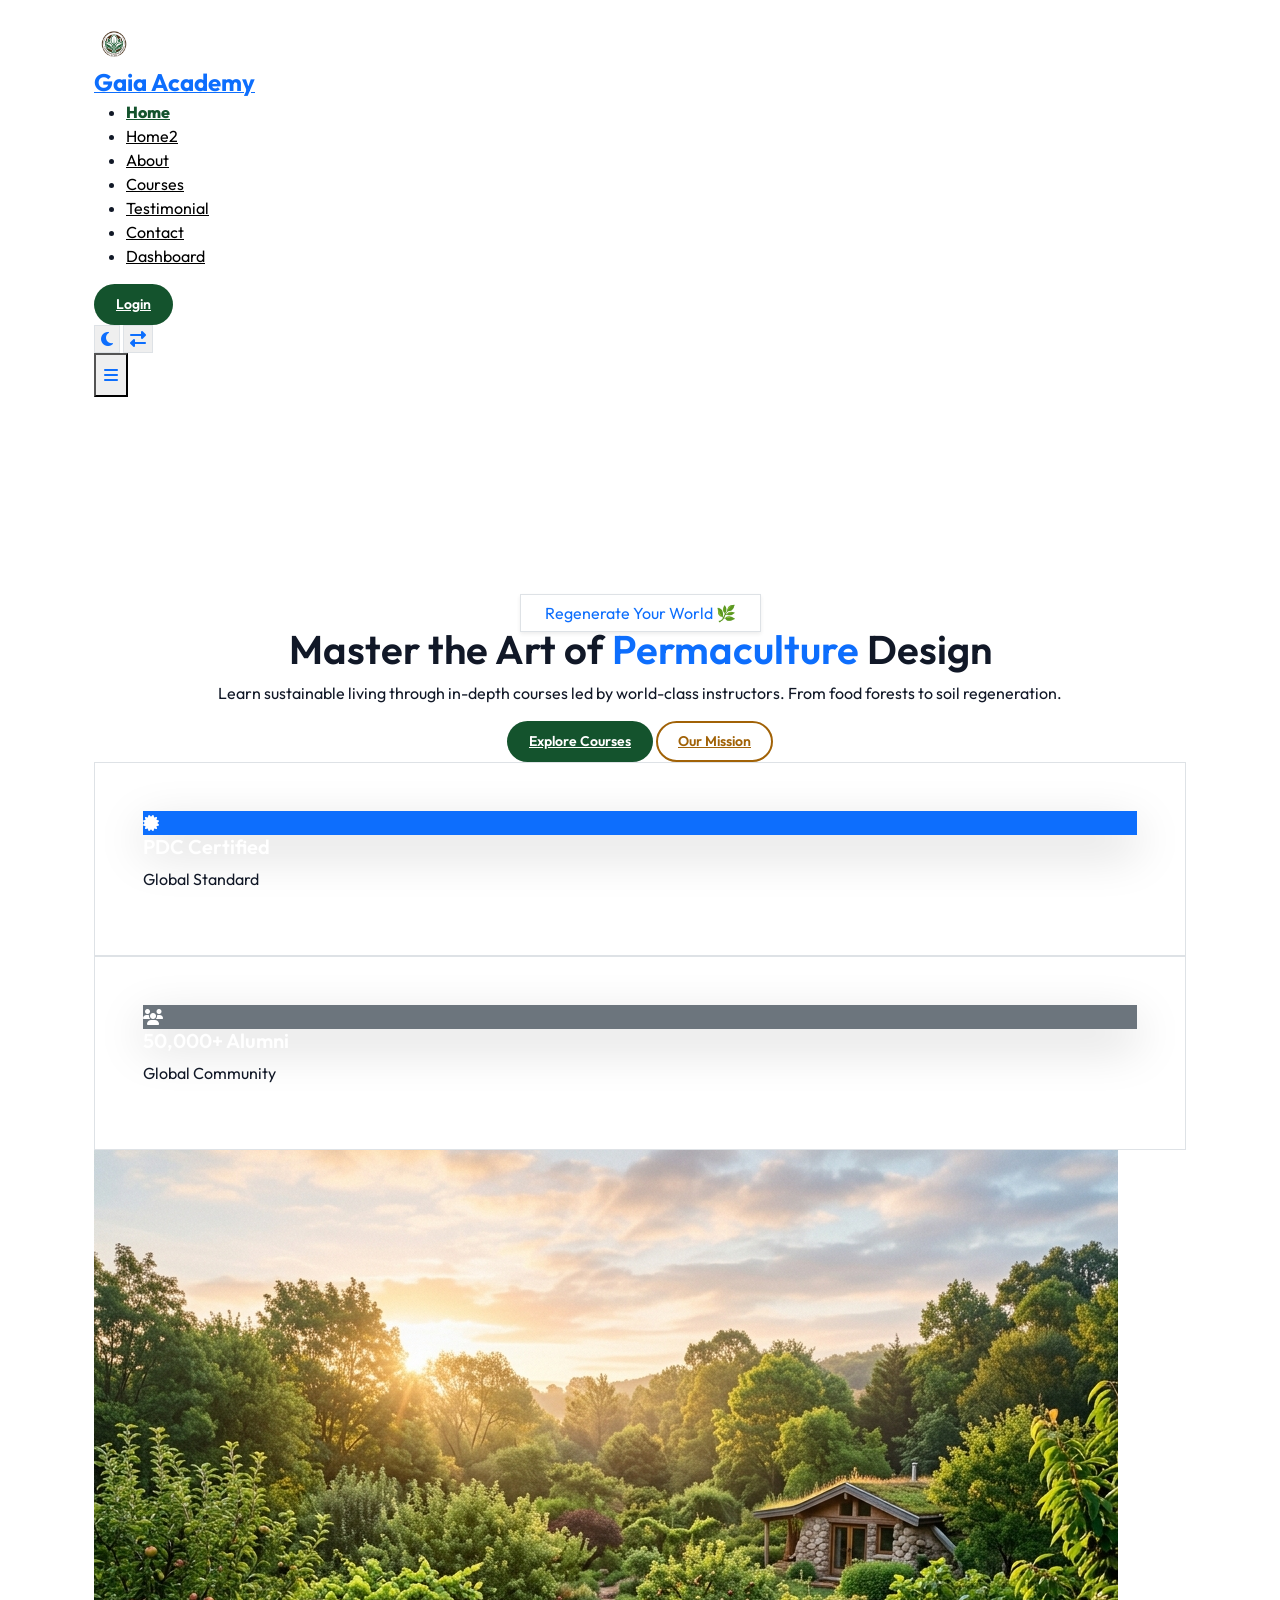
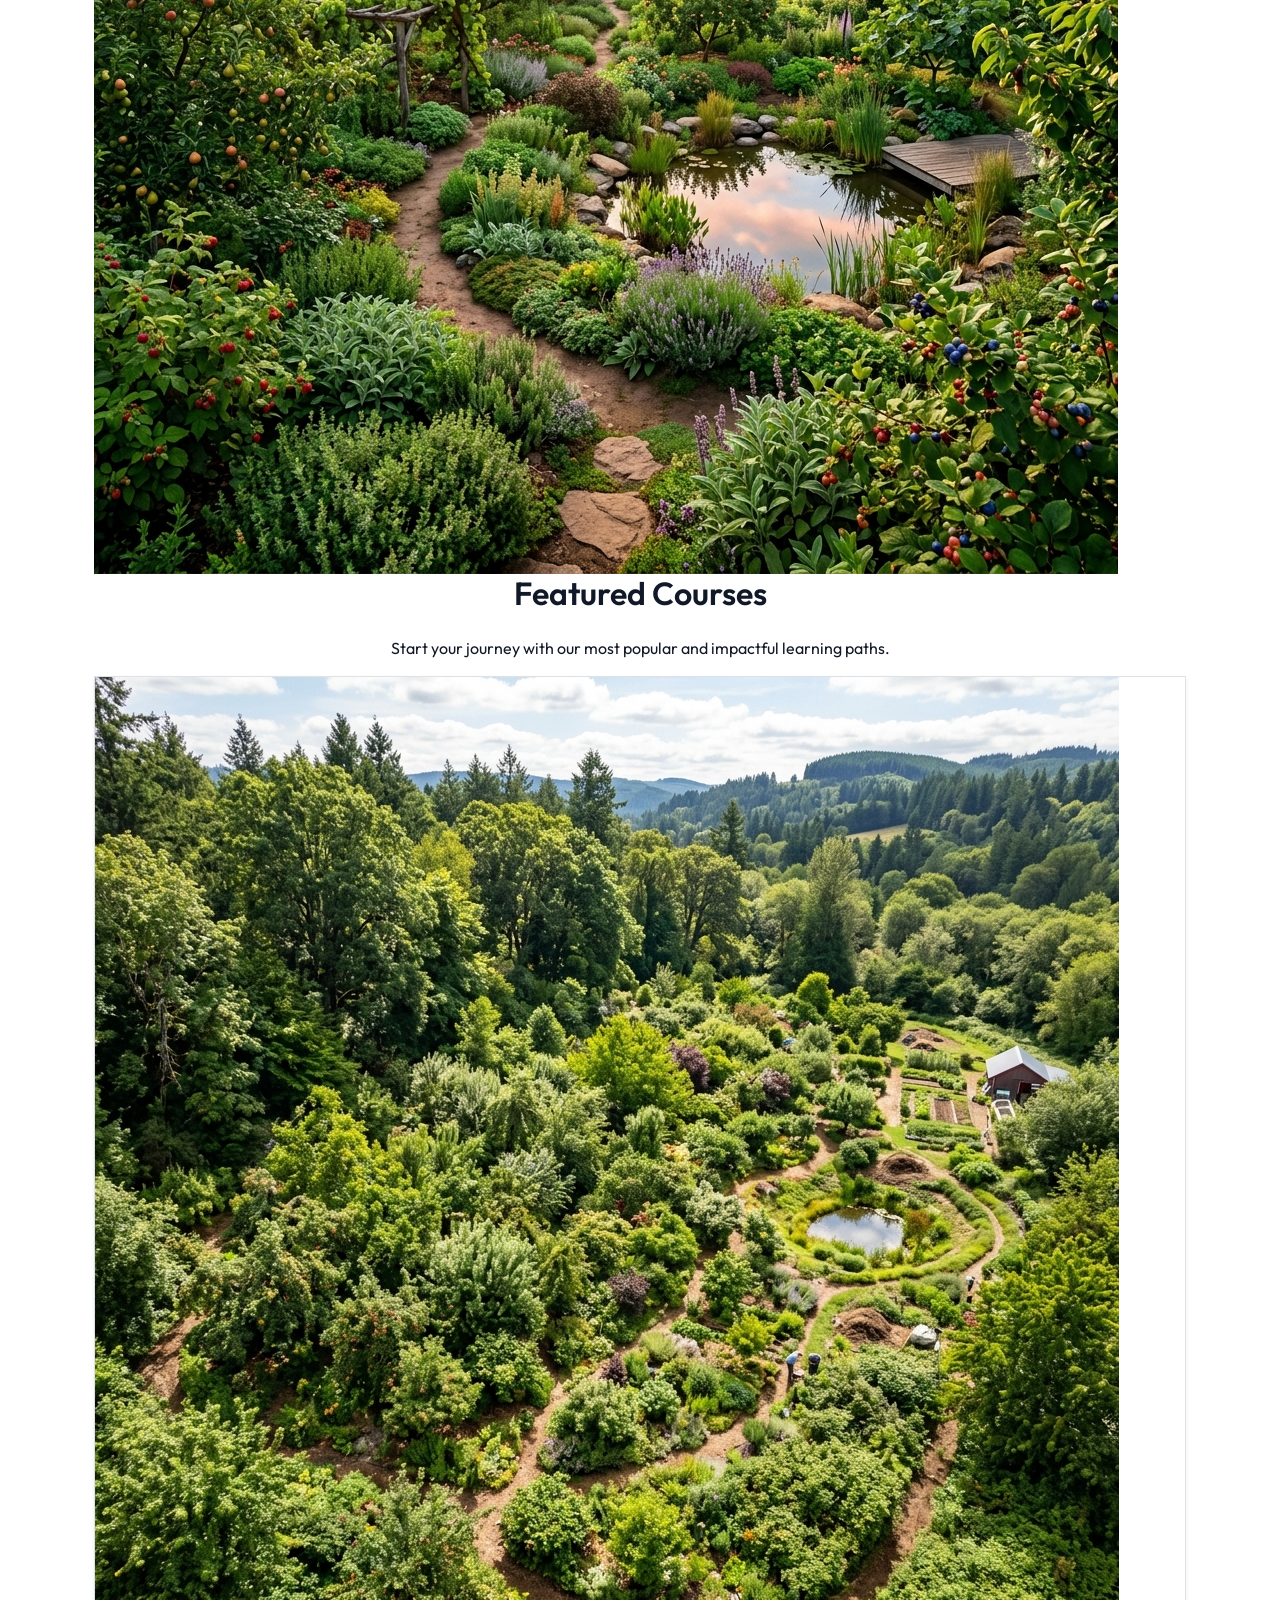
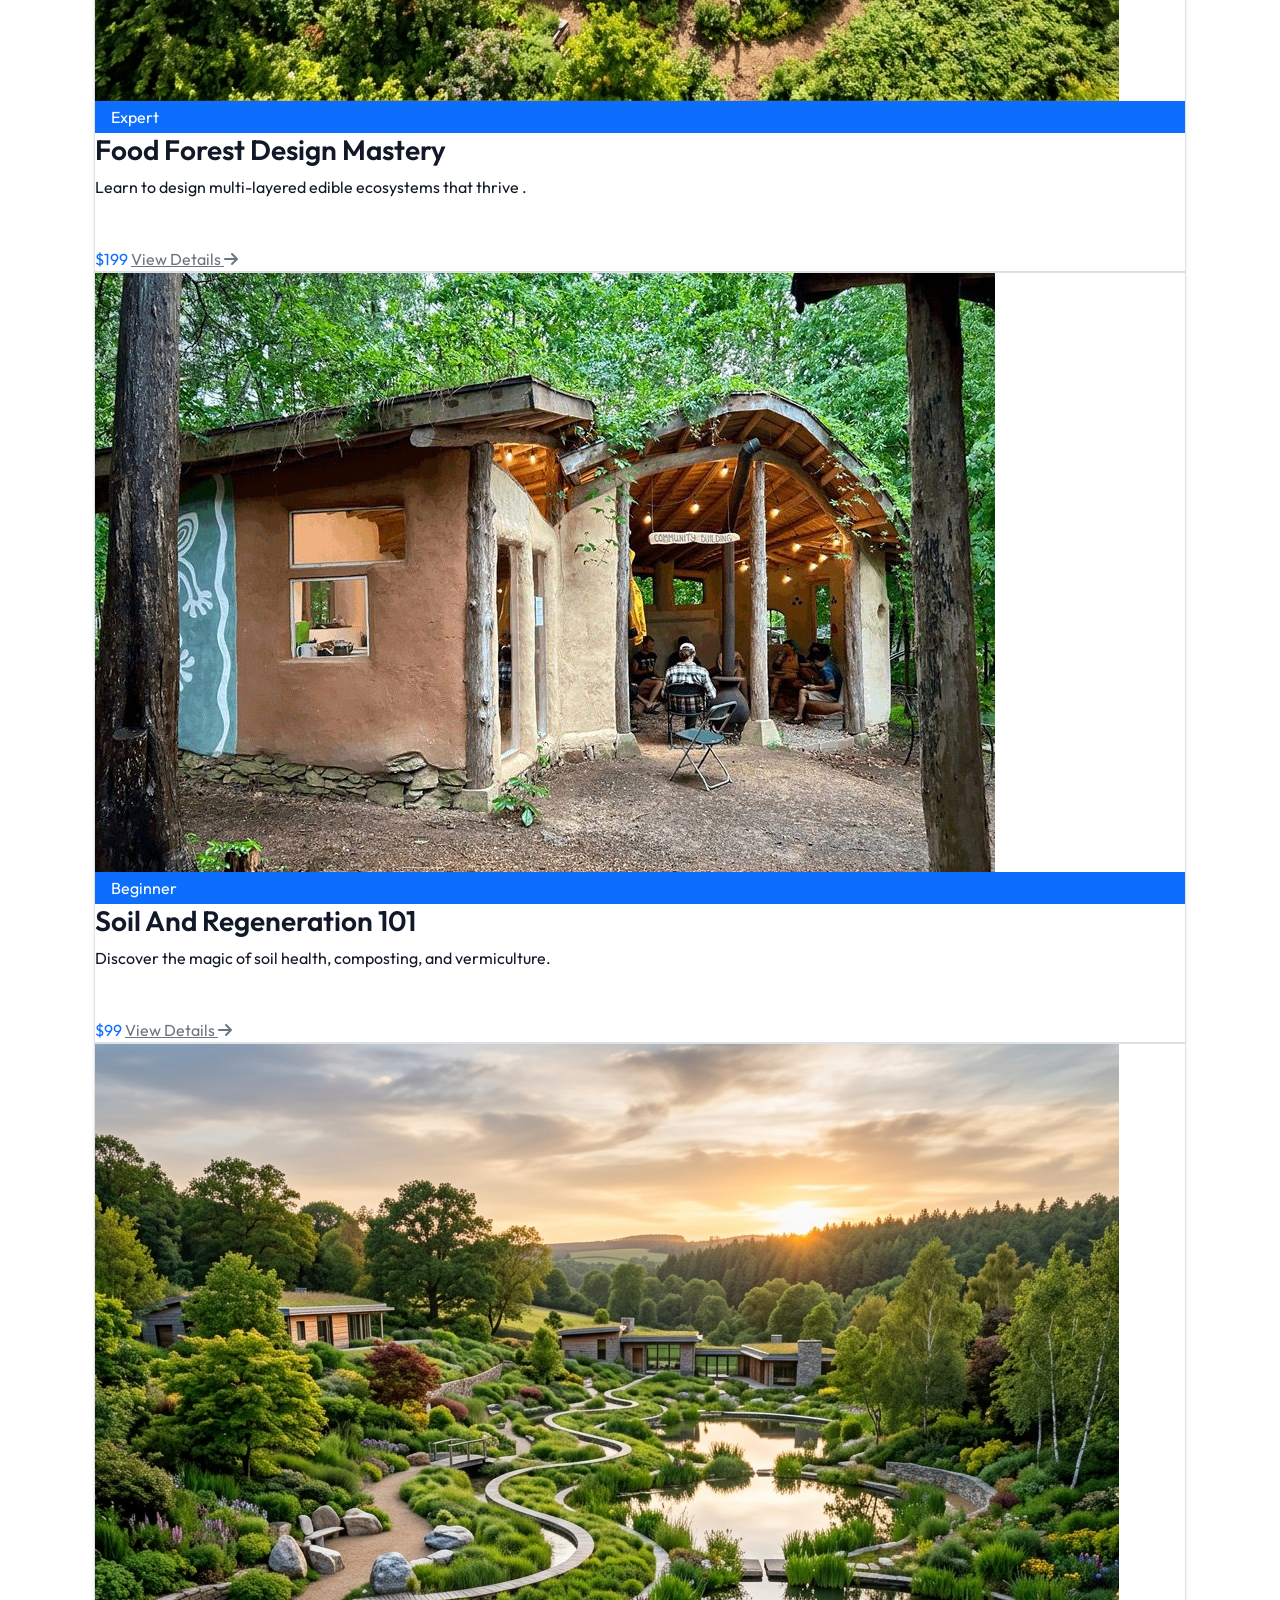
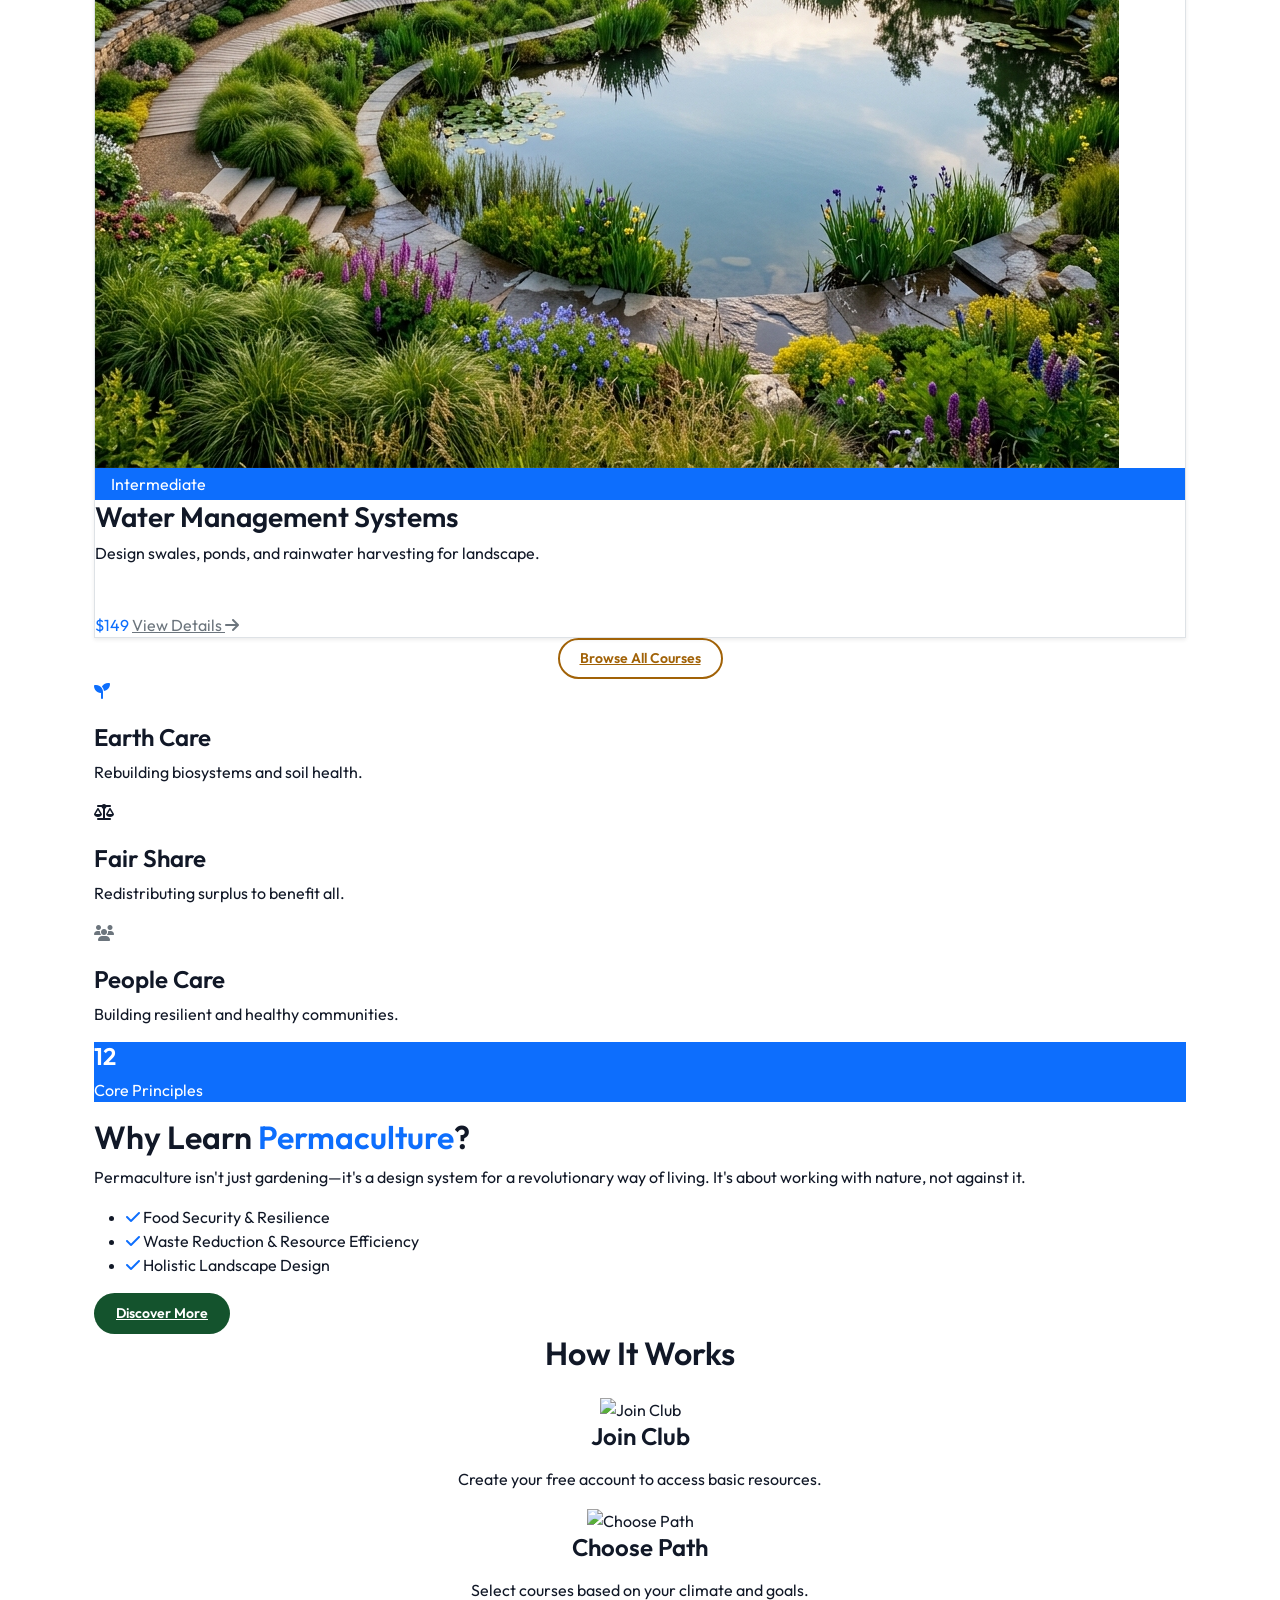
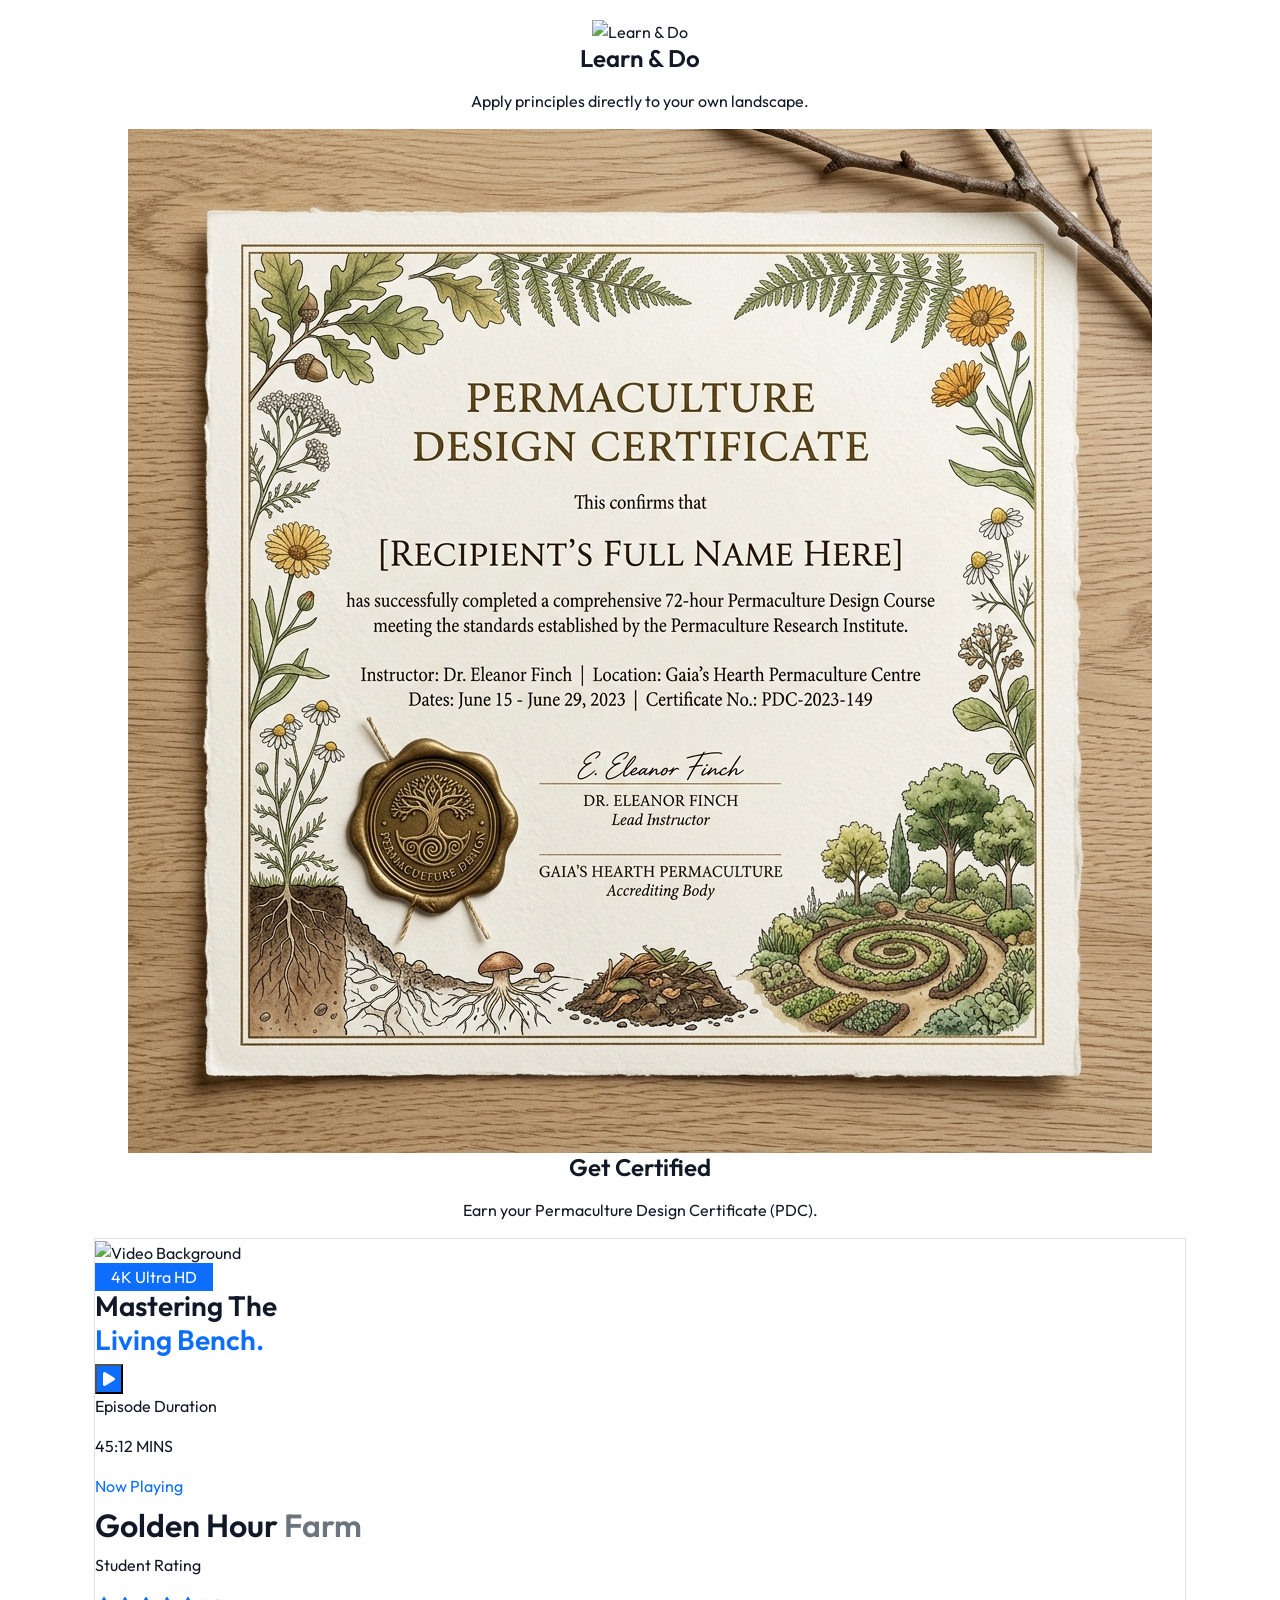
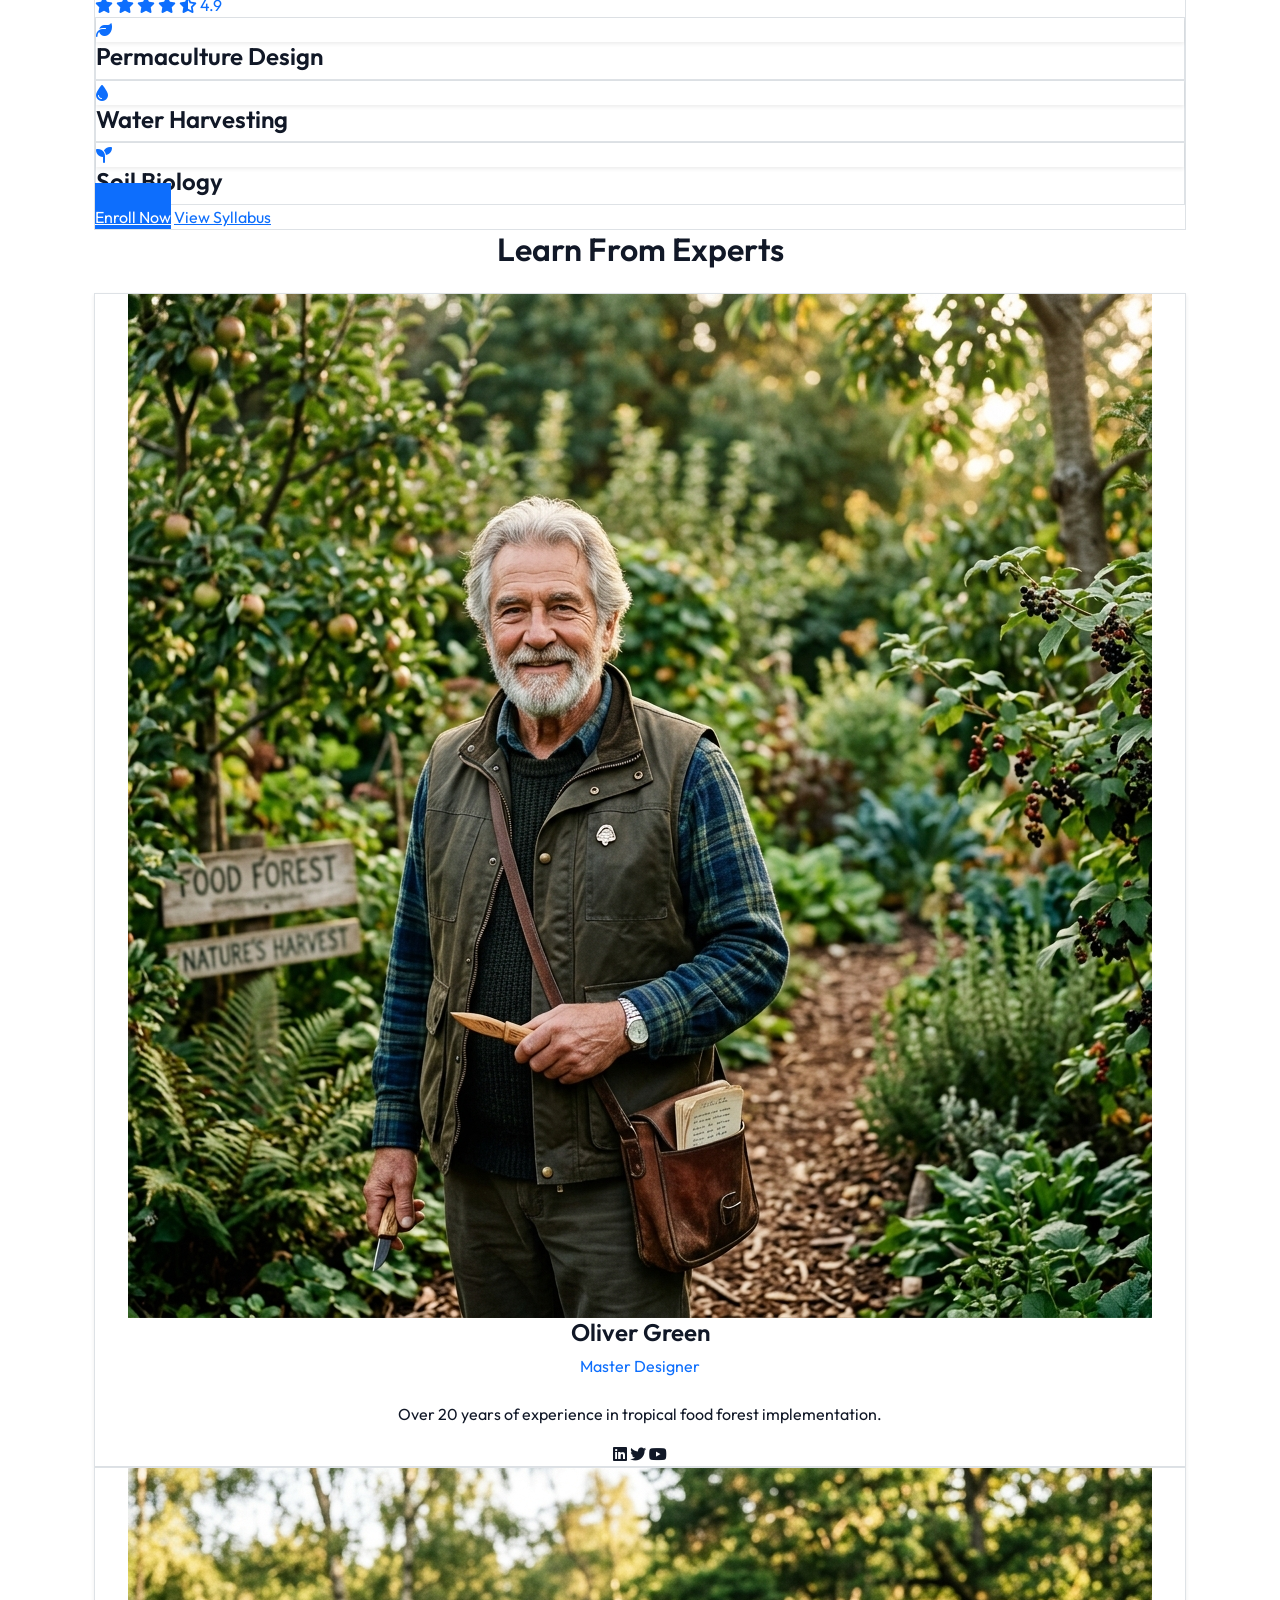
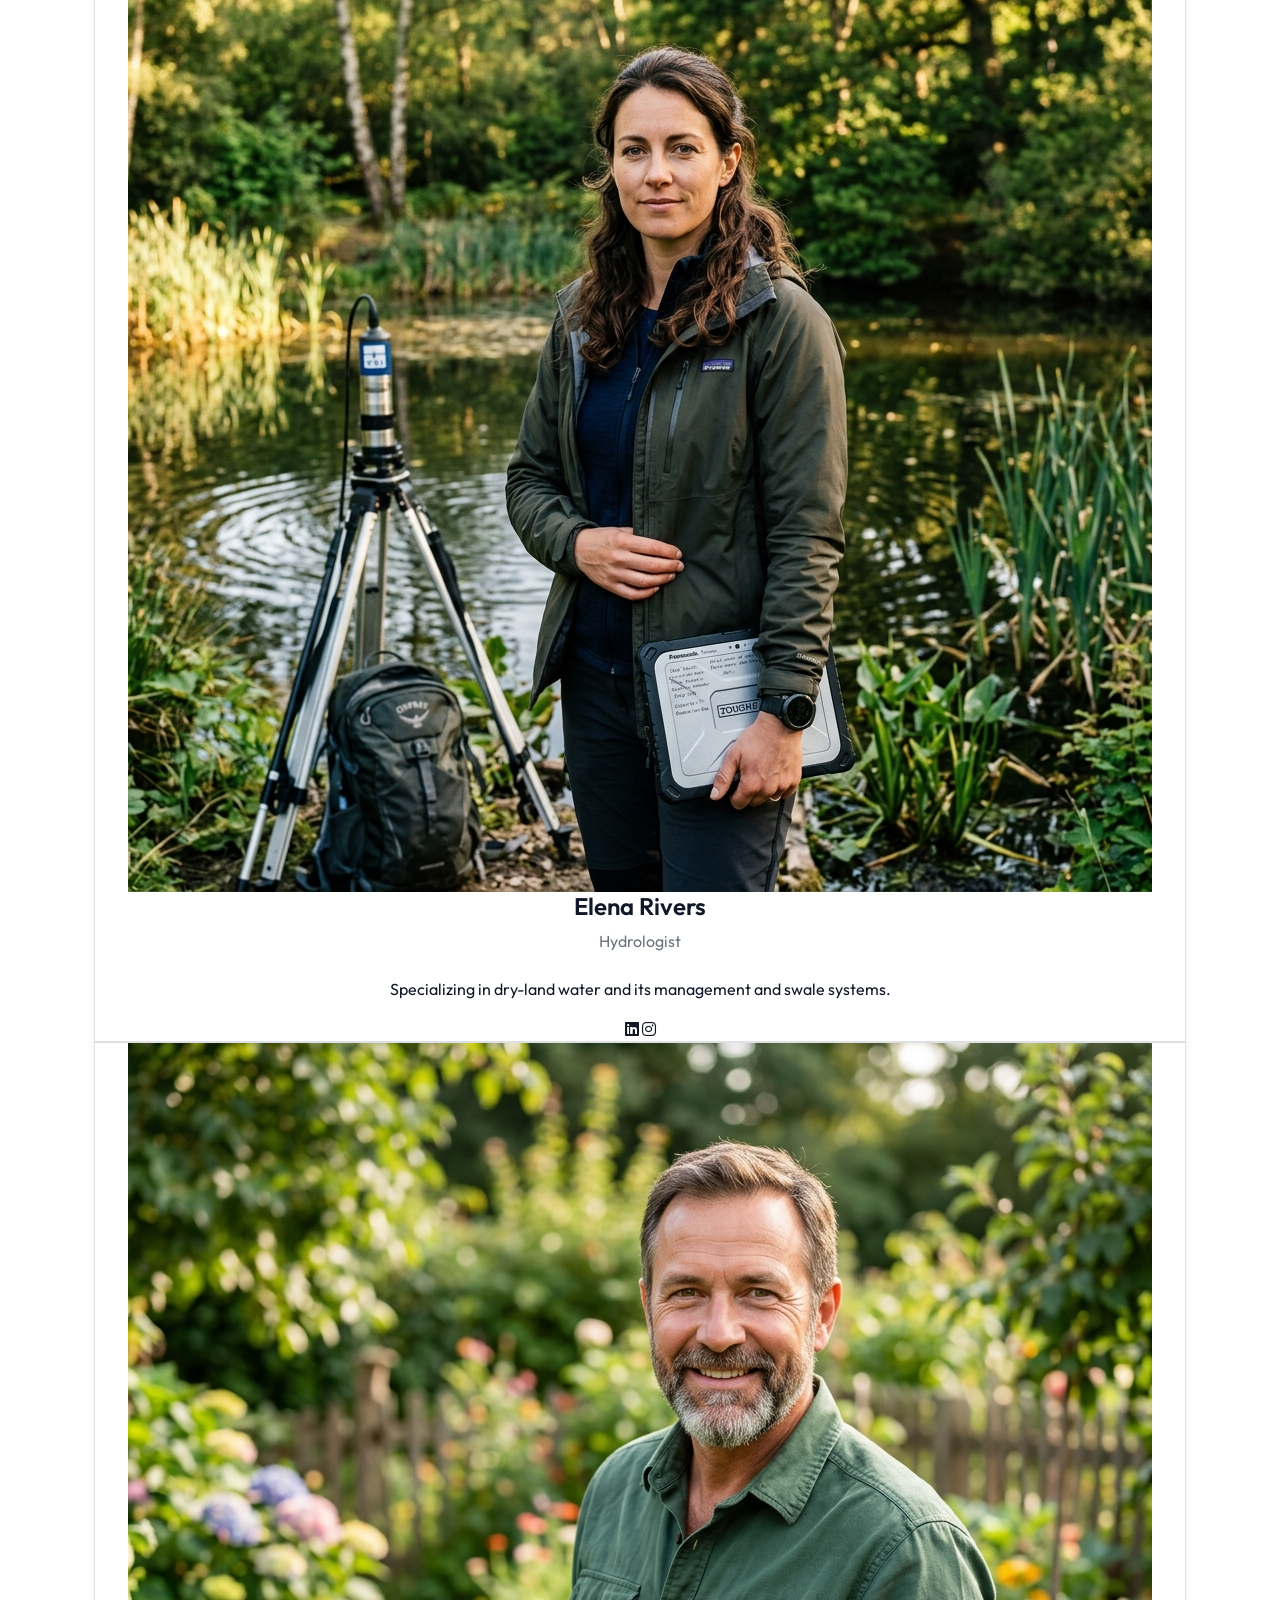
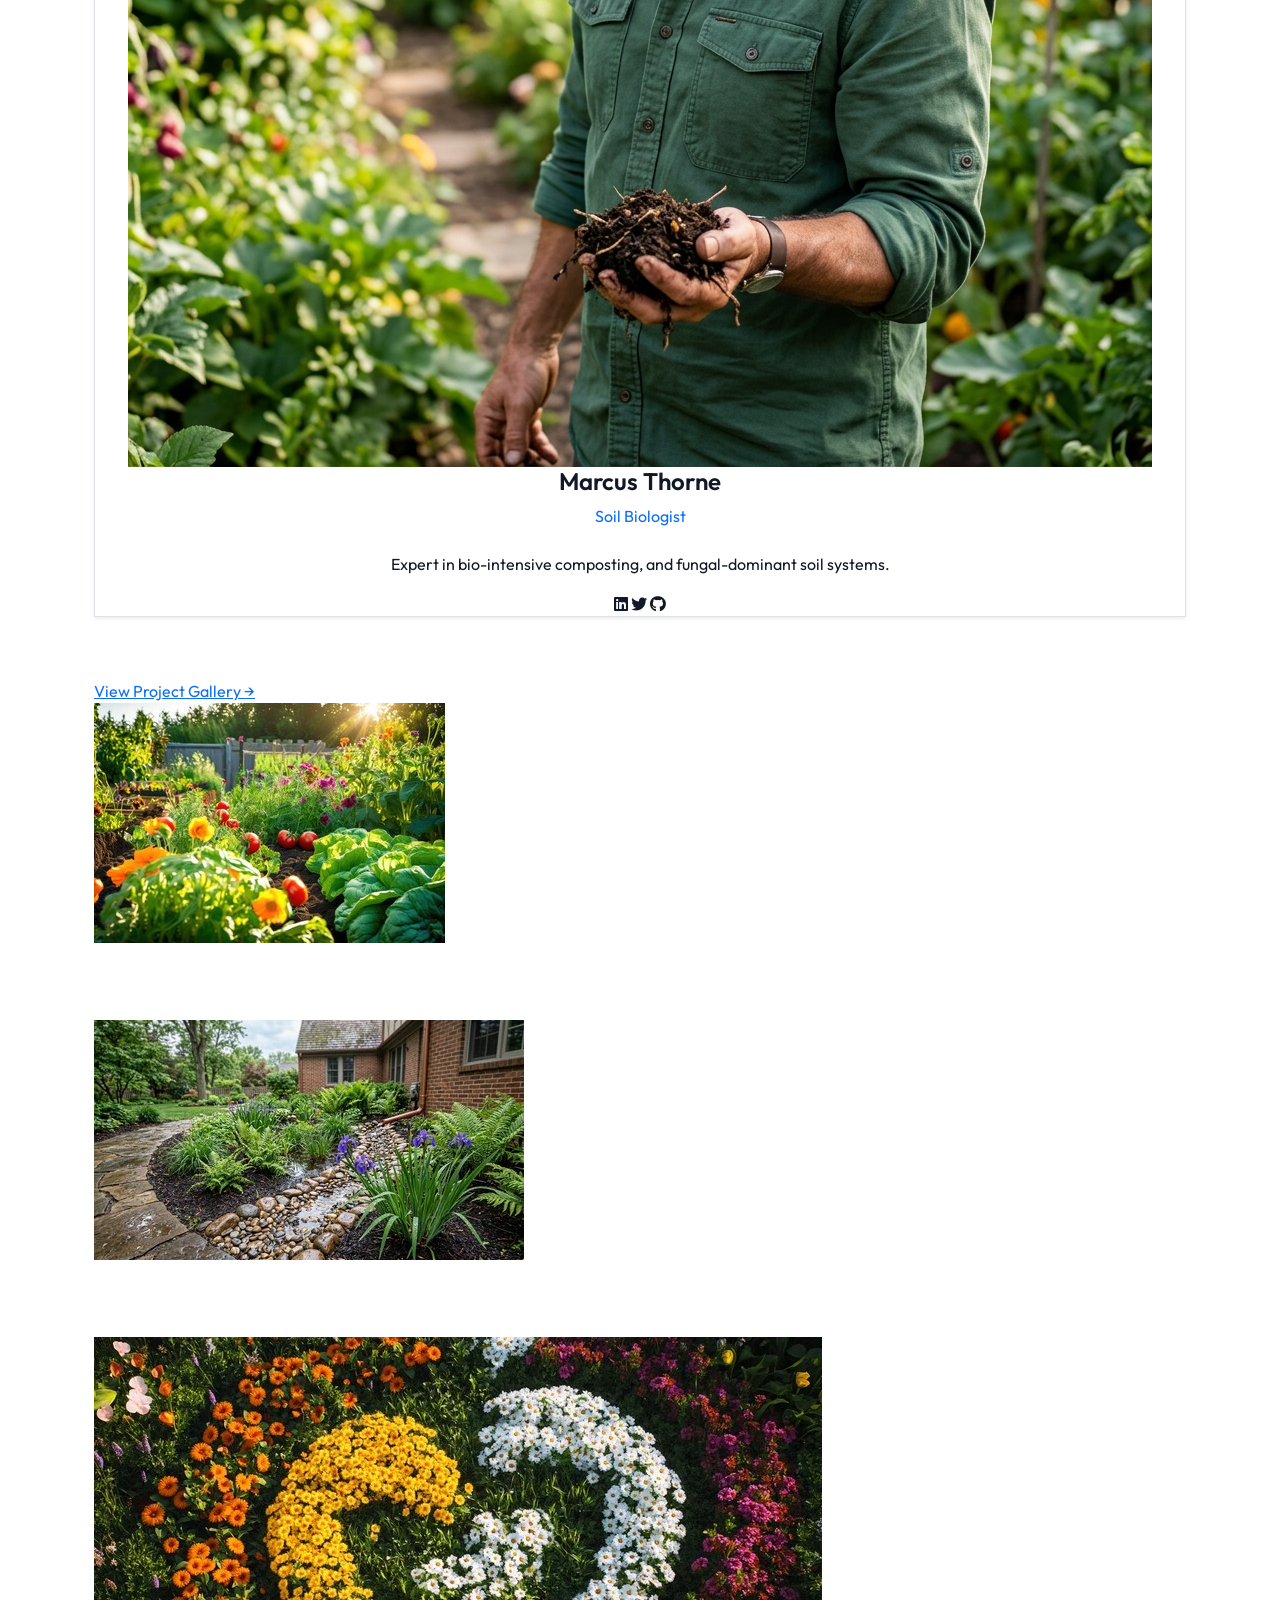
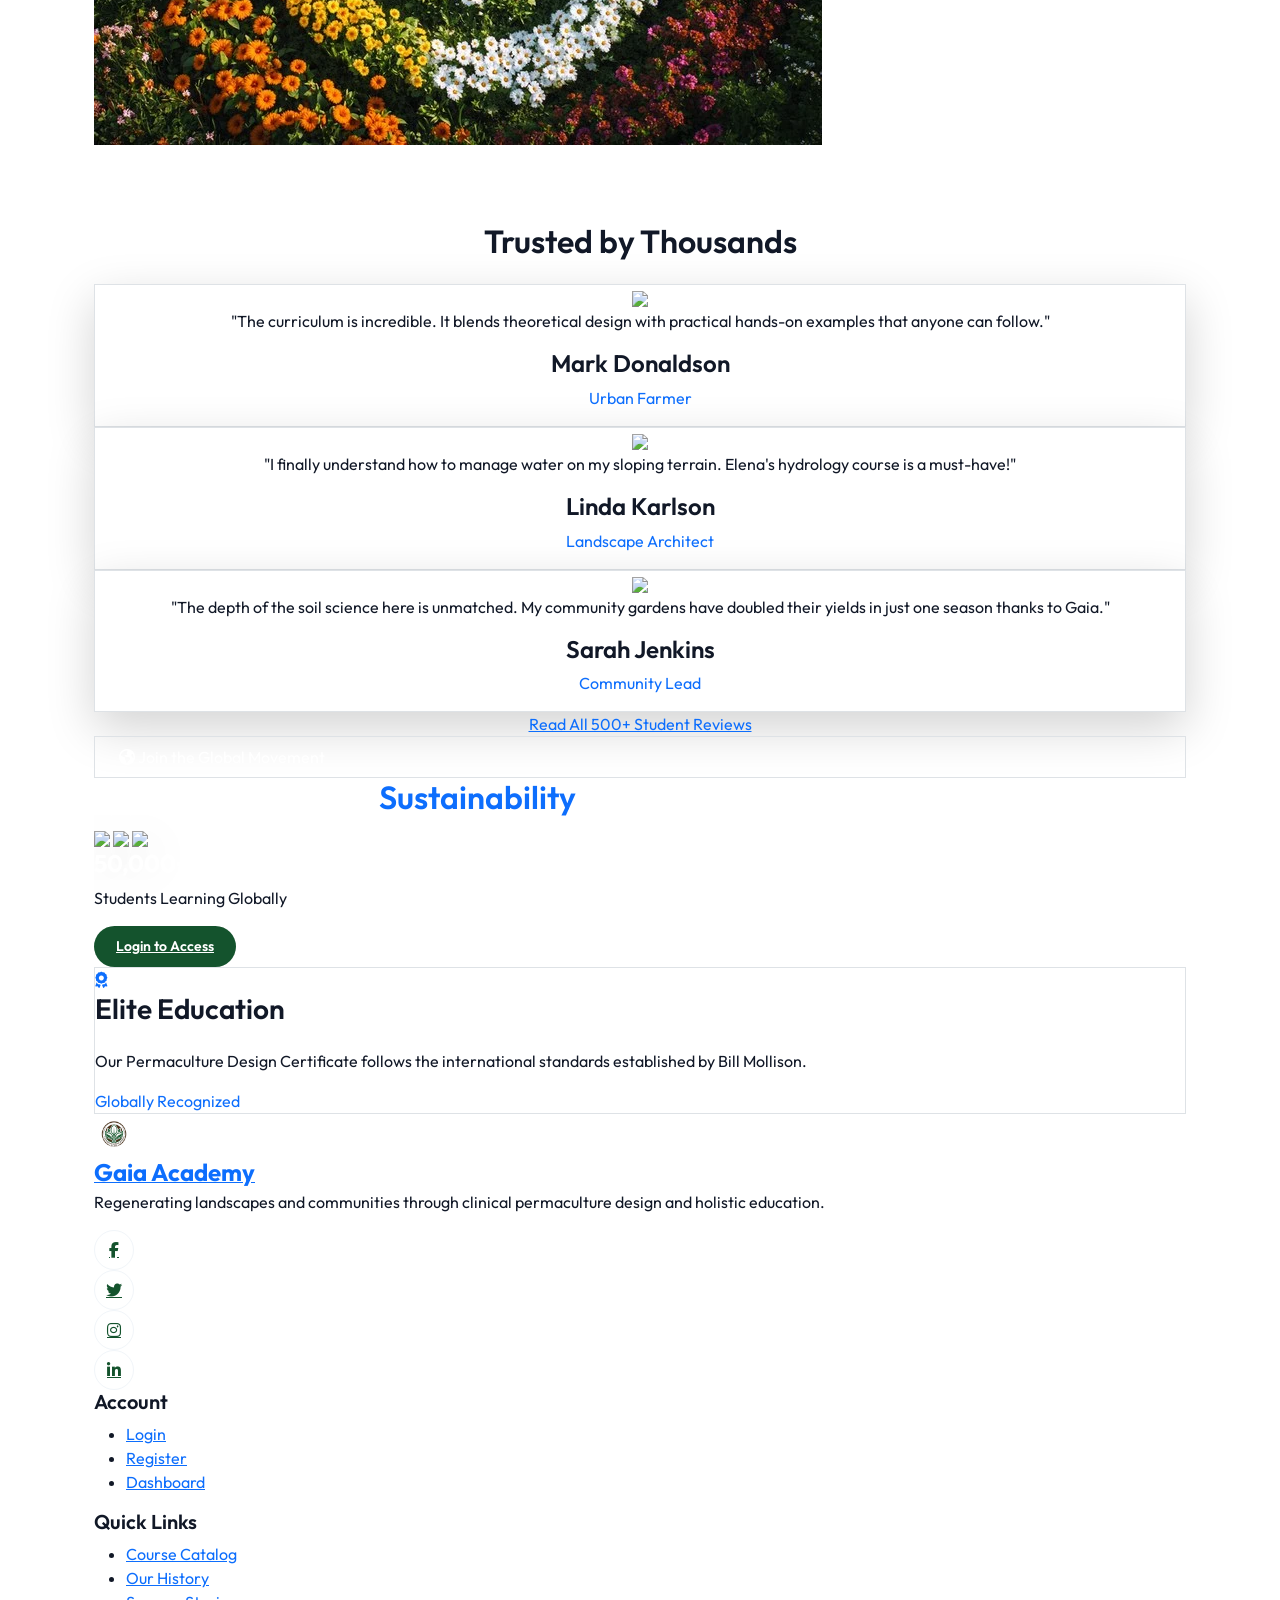
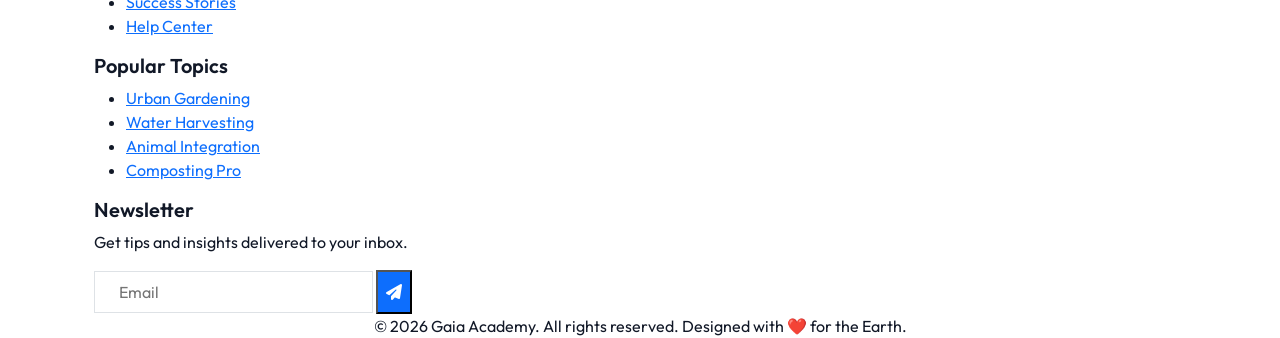
==== commit b586e402: "df" ====
--- a/index.html
+++ b/index.html
@@ -67,18 +67,13 @@
                     <a href="login.html" class="btn-primary-gaia">Login</a>
                 </div>
 
-                <div class="hidden xl:flex items-center gap-2">
-                    <button class="theme-toggle p-2 rounded-full hover:bg-gray-100 transition-all">
+                <div class="hidden xl:flex items-center gap-3">
+                    <button class="theme-toggle w-10 h-10 flex items-center justify-center rounded-xl bg-gray-50 hover:bg-gray-100 transition-all border border-gray-100">
                         <i class="fas fa-moon theme-toggle-icon text-primary text-lg"></i>
                     </button>
-                    <div class="rtl-switcher btn-toggle-wrapper">
-                        <button class="btn-toggle-item active" data-dir="ltr">
-                            <i class="fas fa-align-left"></i>
-                        </button>
-                        <button class="btn-toggle-item" data-dir="rtl">
-                            <i class="fas fa-align-right"></i>
-                        </button>
-                    </div>
+                    <button class="rtl-toggle w-10 h-10 flex items-center justify-center rounded-xl bg-gray-50 hover:bg-gray-100 transition-all border border-gray-100">
+                        <i class="fas fa-right-left rtl-toggle-icon text-primary text-lg"></i>
+                    </button>
                 </div>
 
                 <!-- Mobile Hamburger -->
@@ -98,14 +93,14 @@
                 <li><a href="testimonial.html">Testimonials</a></li>
                 <li><a href="contact.html">Contact</a></li>
 
-                <li class="pt-8 border-t border-gray-100 w-full flex flex-col gap-4">
+                <li class="pt-8 border-t border-gray-100 w-full flex flex-col gap-3">
                     <button
-                        class="theme-toggle flex items-center justify-center gap-3 w-full p-4 rounded-2xl bg-gray-50 text-gray-900 font-black uppercase tracking-widest text-xs translate-y-0">
+                        class="theme-toggle flex items-center justify-center gap-3 w-full py-4 rounded-2xl bg-gray-50 text-gray-900 font-black uppercase tracking-widest text-xs translate-y-0">
                         <i class="fas fa-moon theme-toggle-icon text-primary text-lg"></i> Appearance
                     </button>
                     <button
-                        class="rtl-toggle flex items-center justify-center gap-3 w-full p-4 rounded-2xl bg-gray-50 text-gray-900 font-black uppercase tracking-widest text-xs translate-y-0">
-                        <i class="fas fa-text-direction text-primary text-lg"></i>
+                        class="rtl-toggle flex items-center justify-center gap-3 w-full py-4 rounded-2xl bg-gray-50 text-gray-900 font-black uppercase tracking-widest text-xs translate-y-0">
+                        <i class="fas fa-right-left rtl-toggle-icon text-primary text-lg"></i> Reading Direction
                     </button>
                 </li>
 
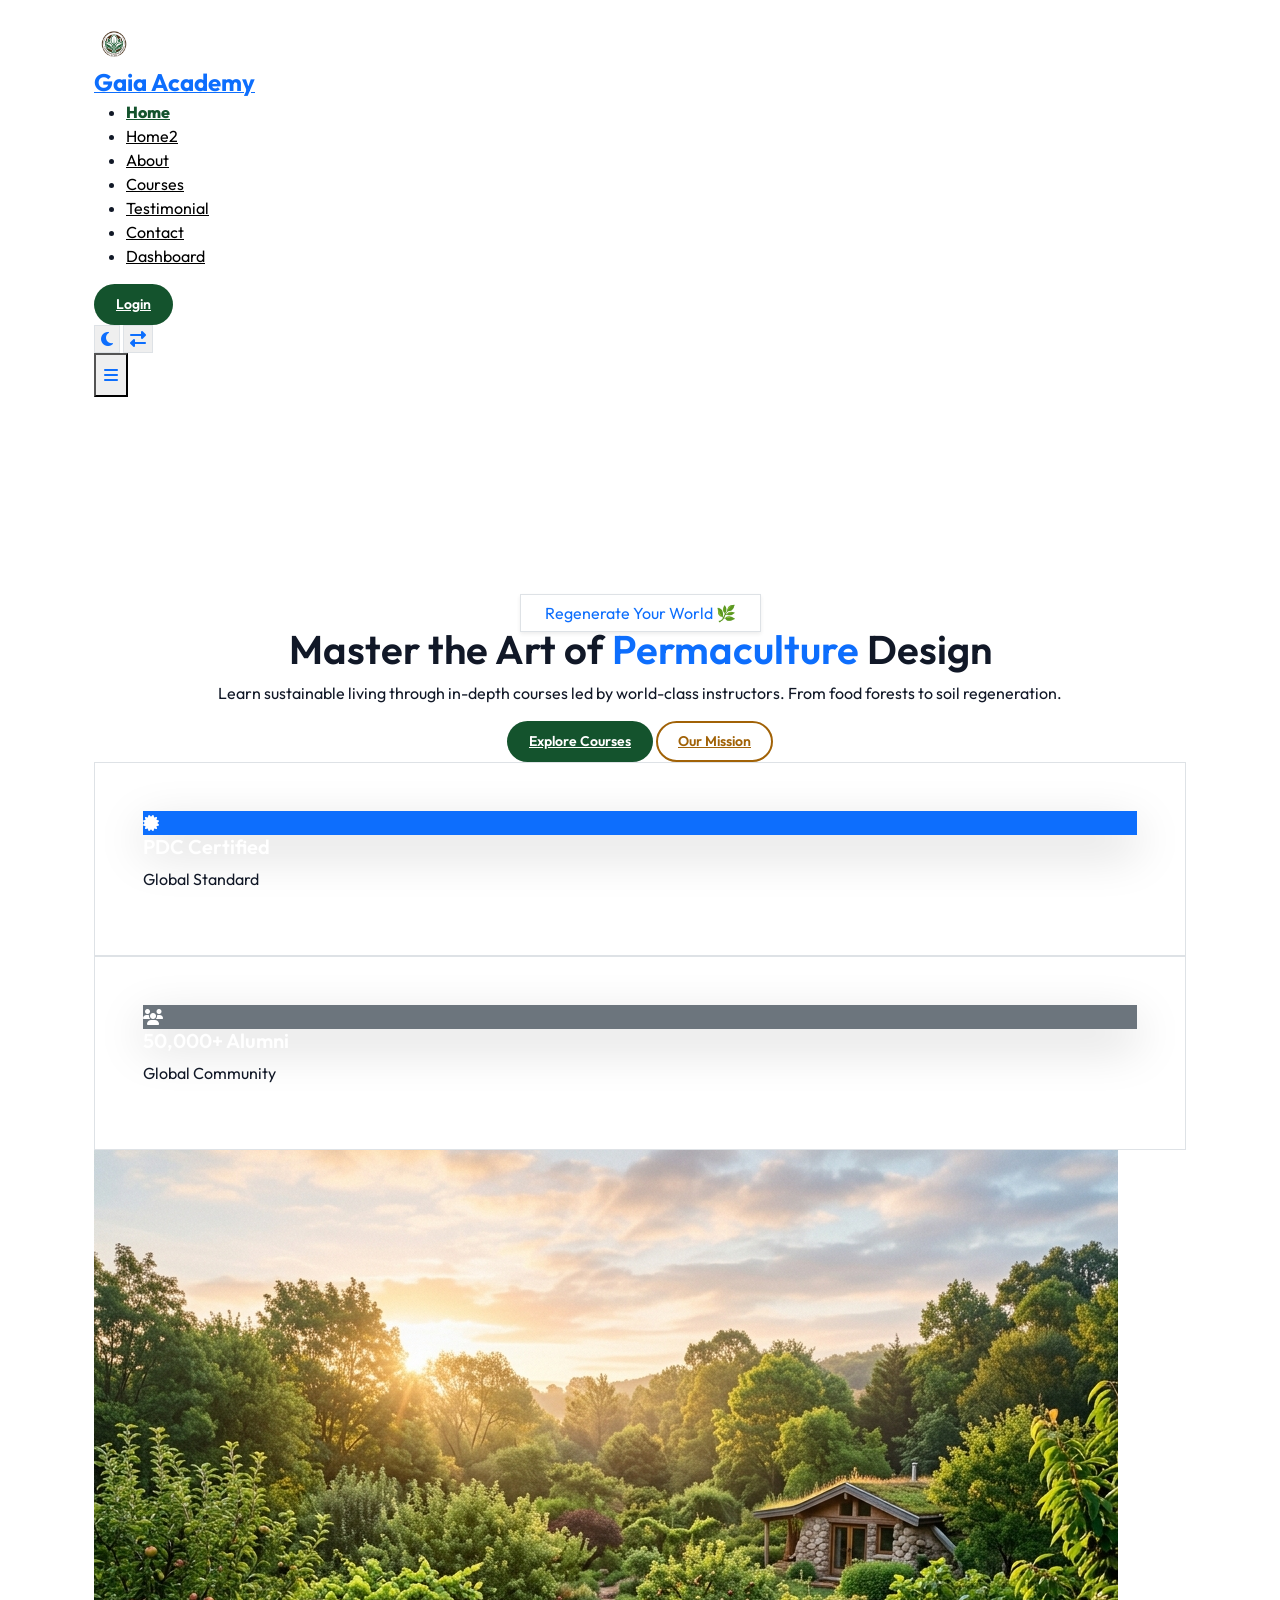
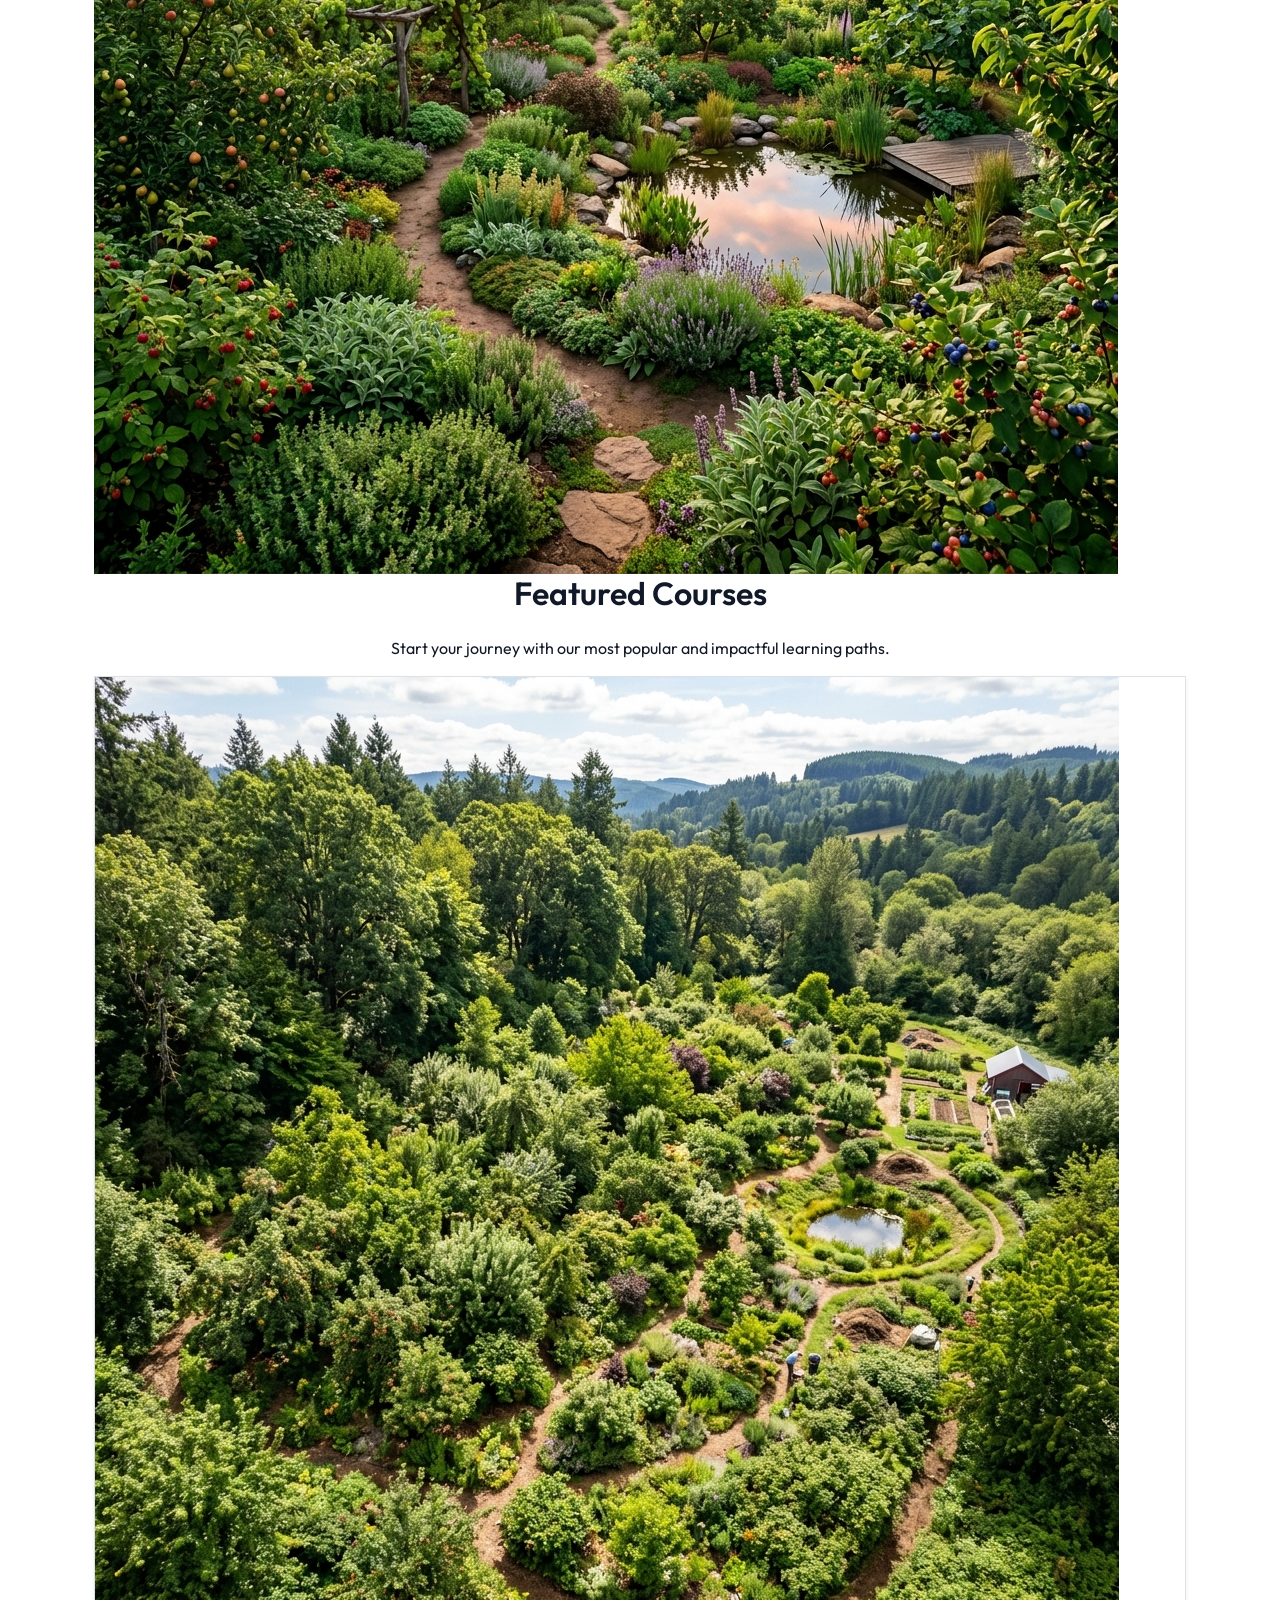
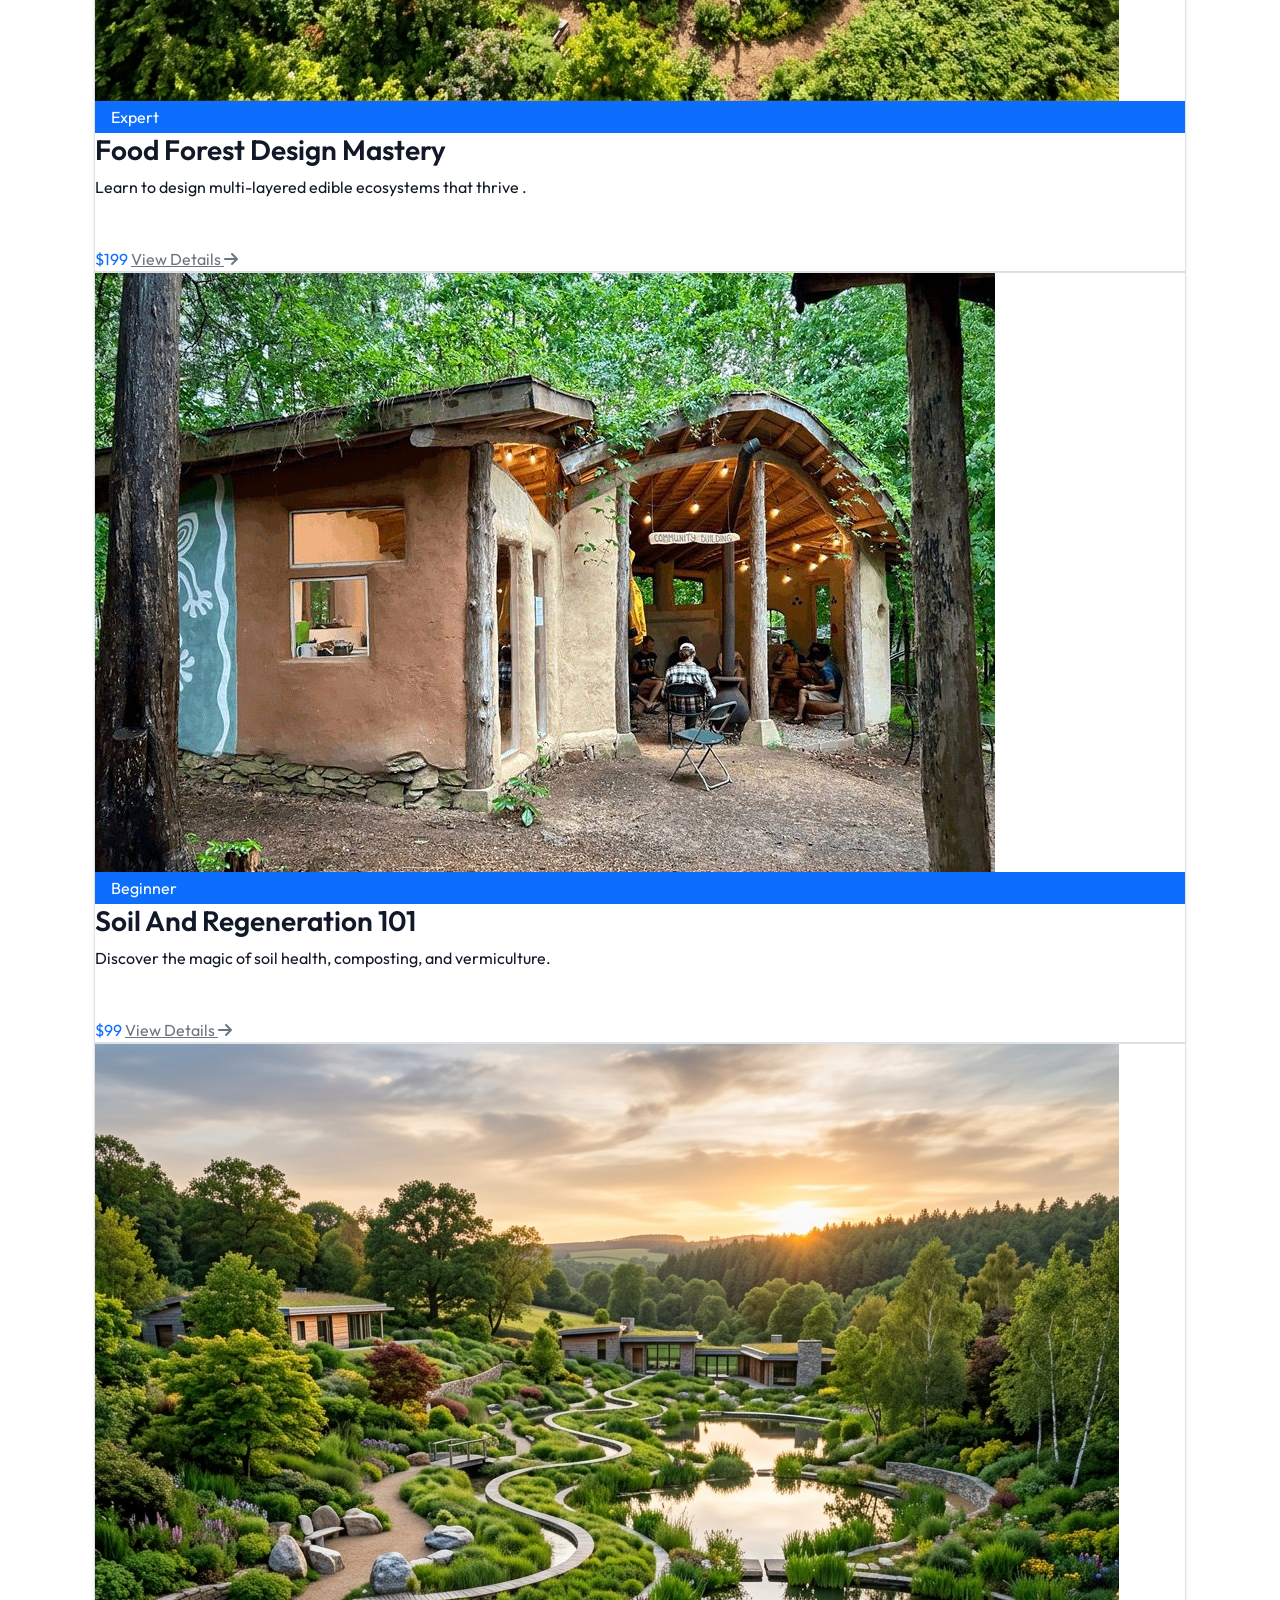
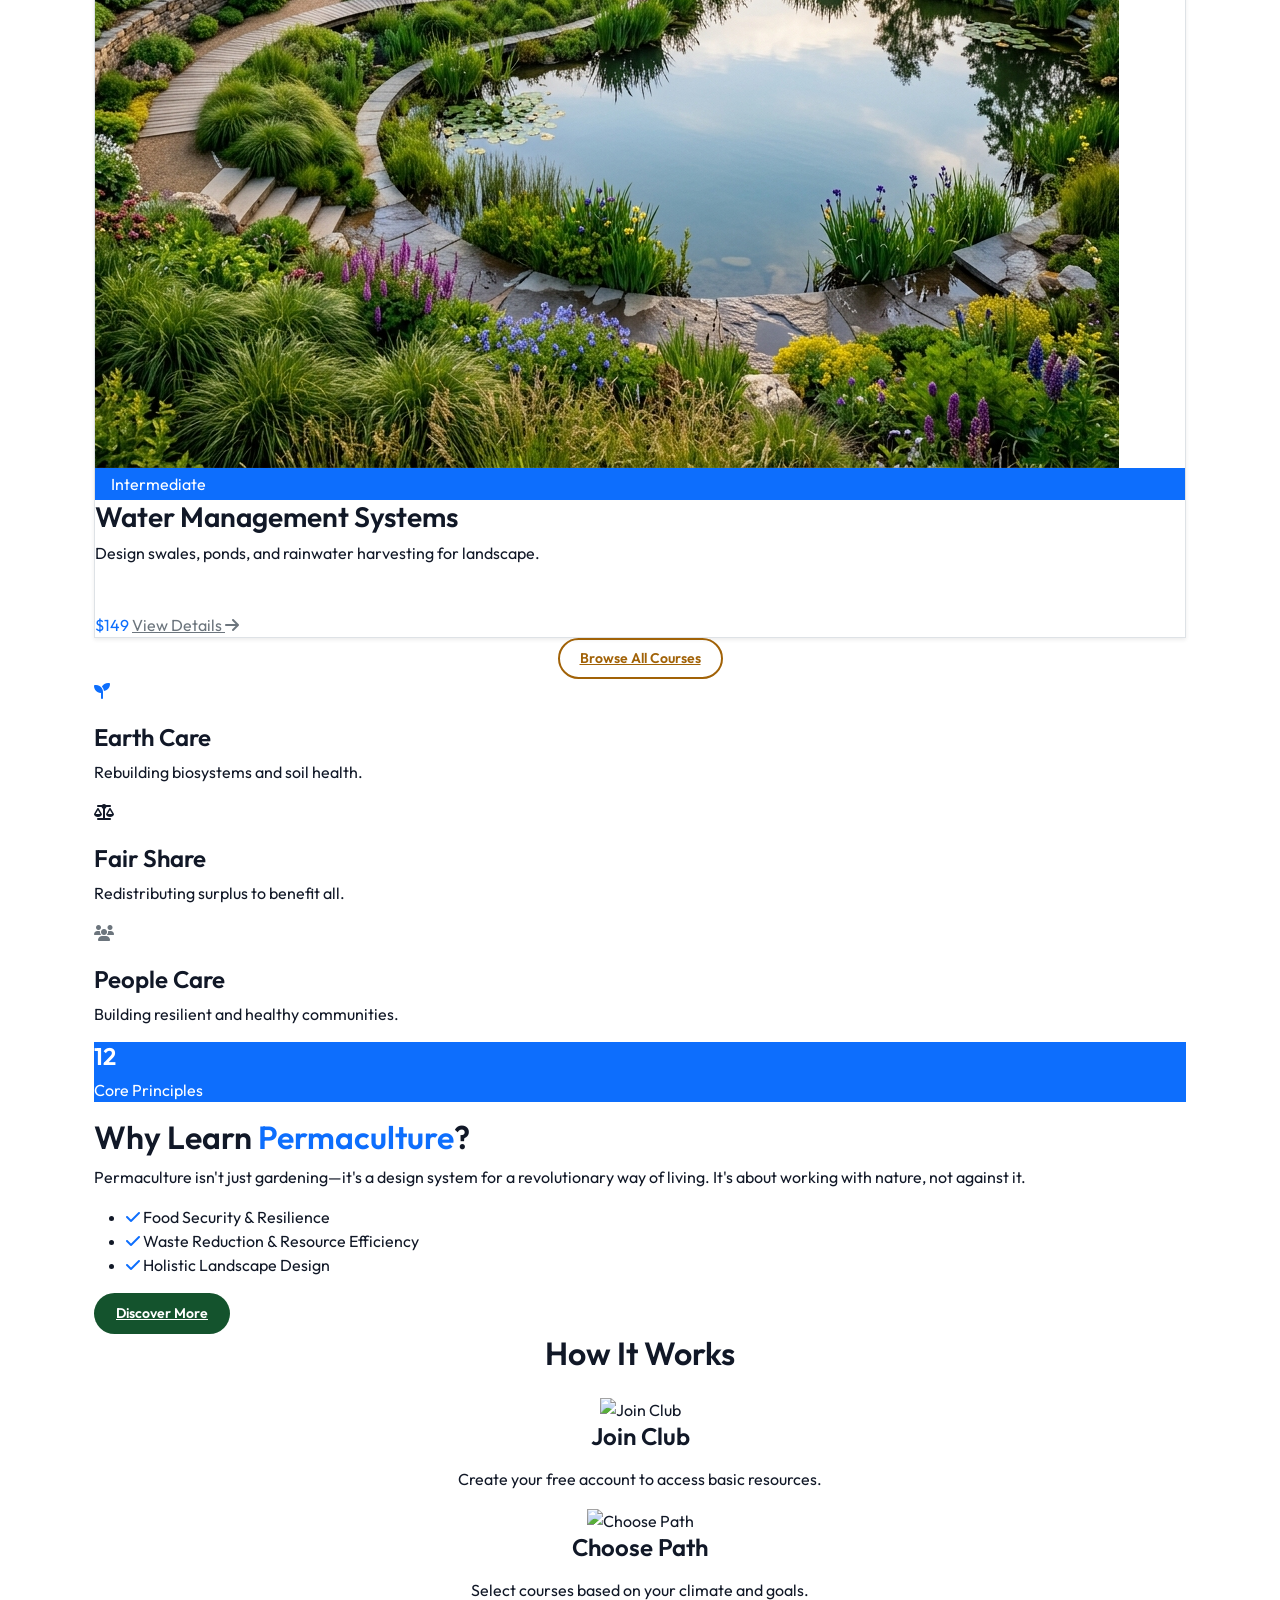
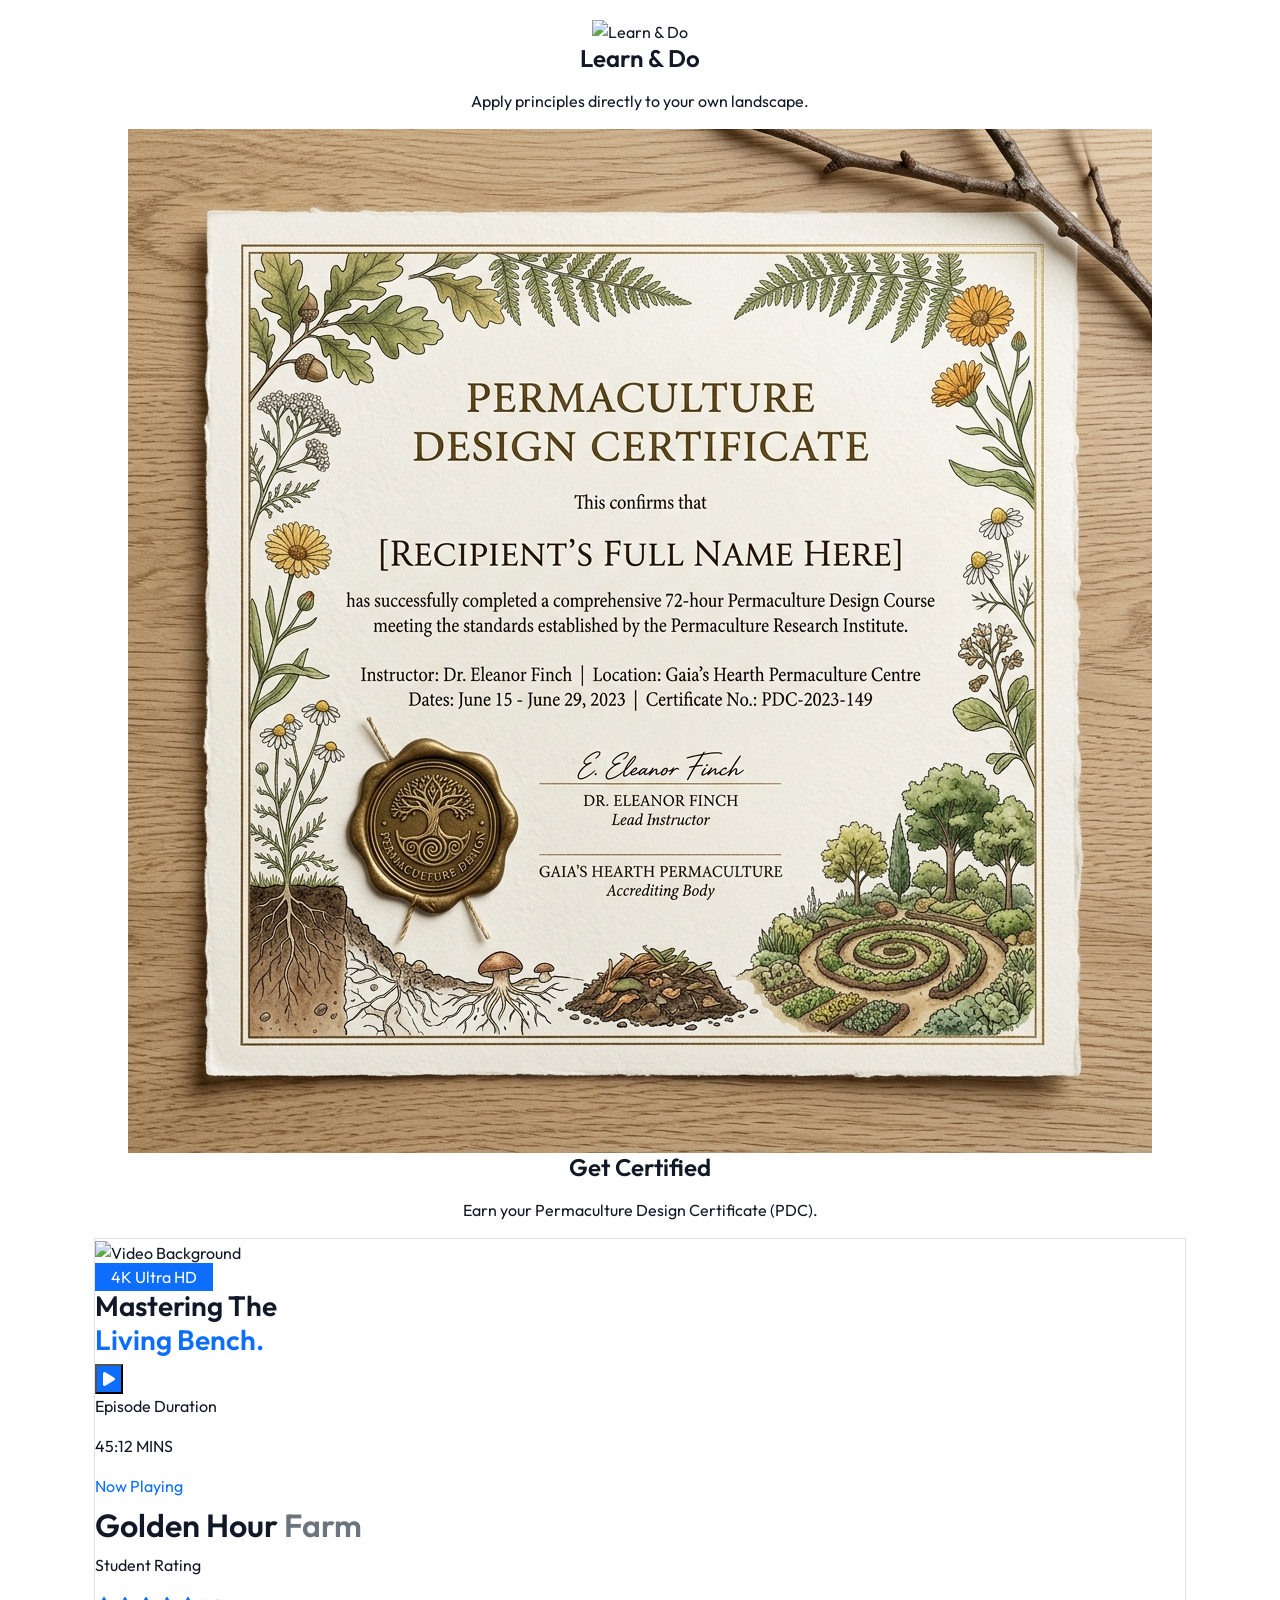
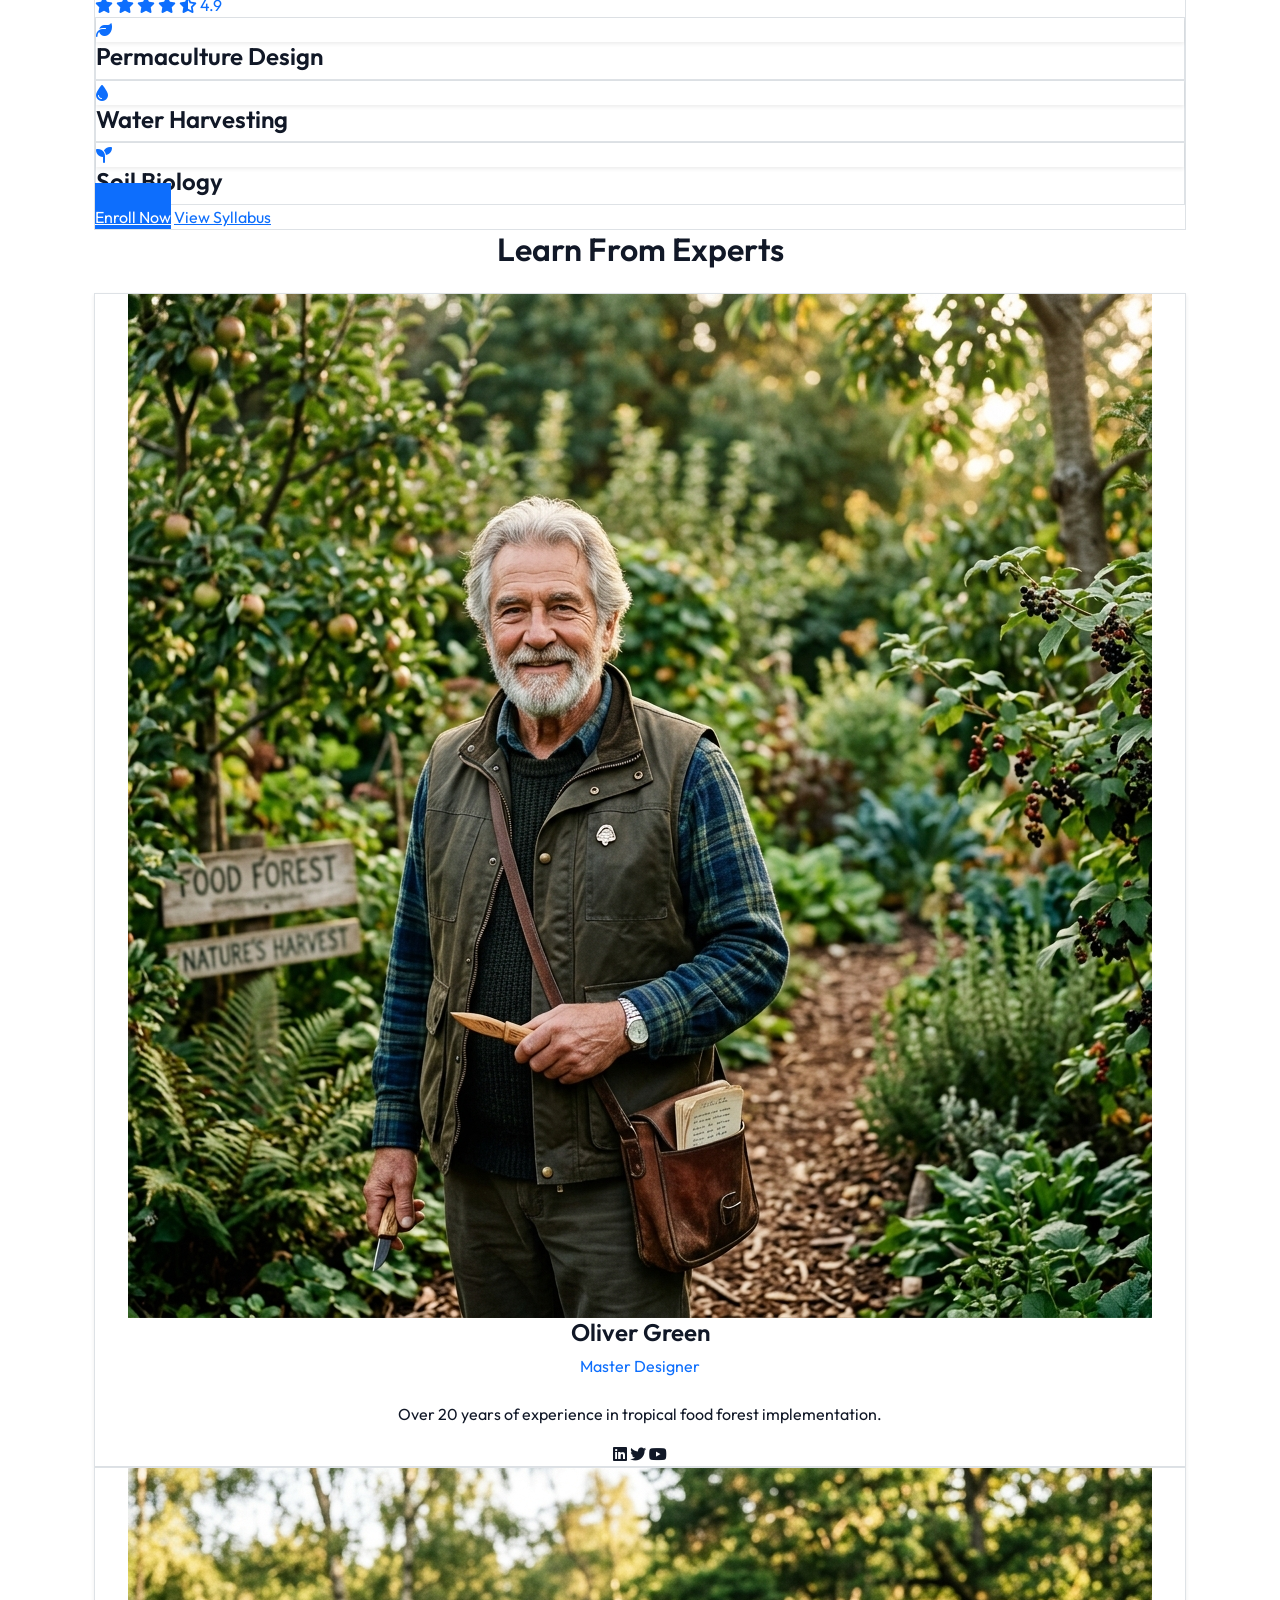
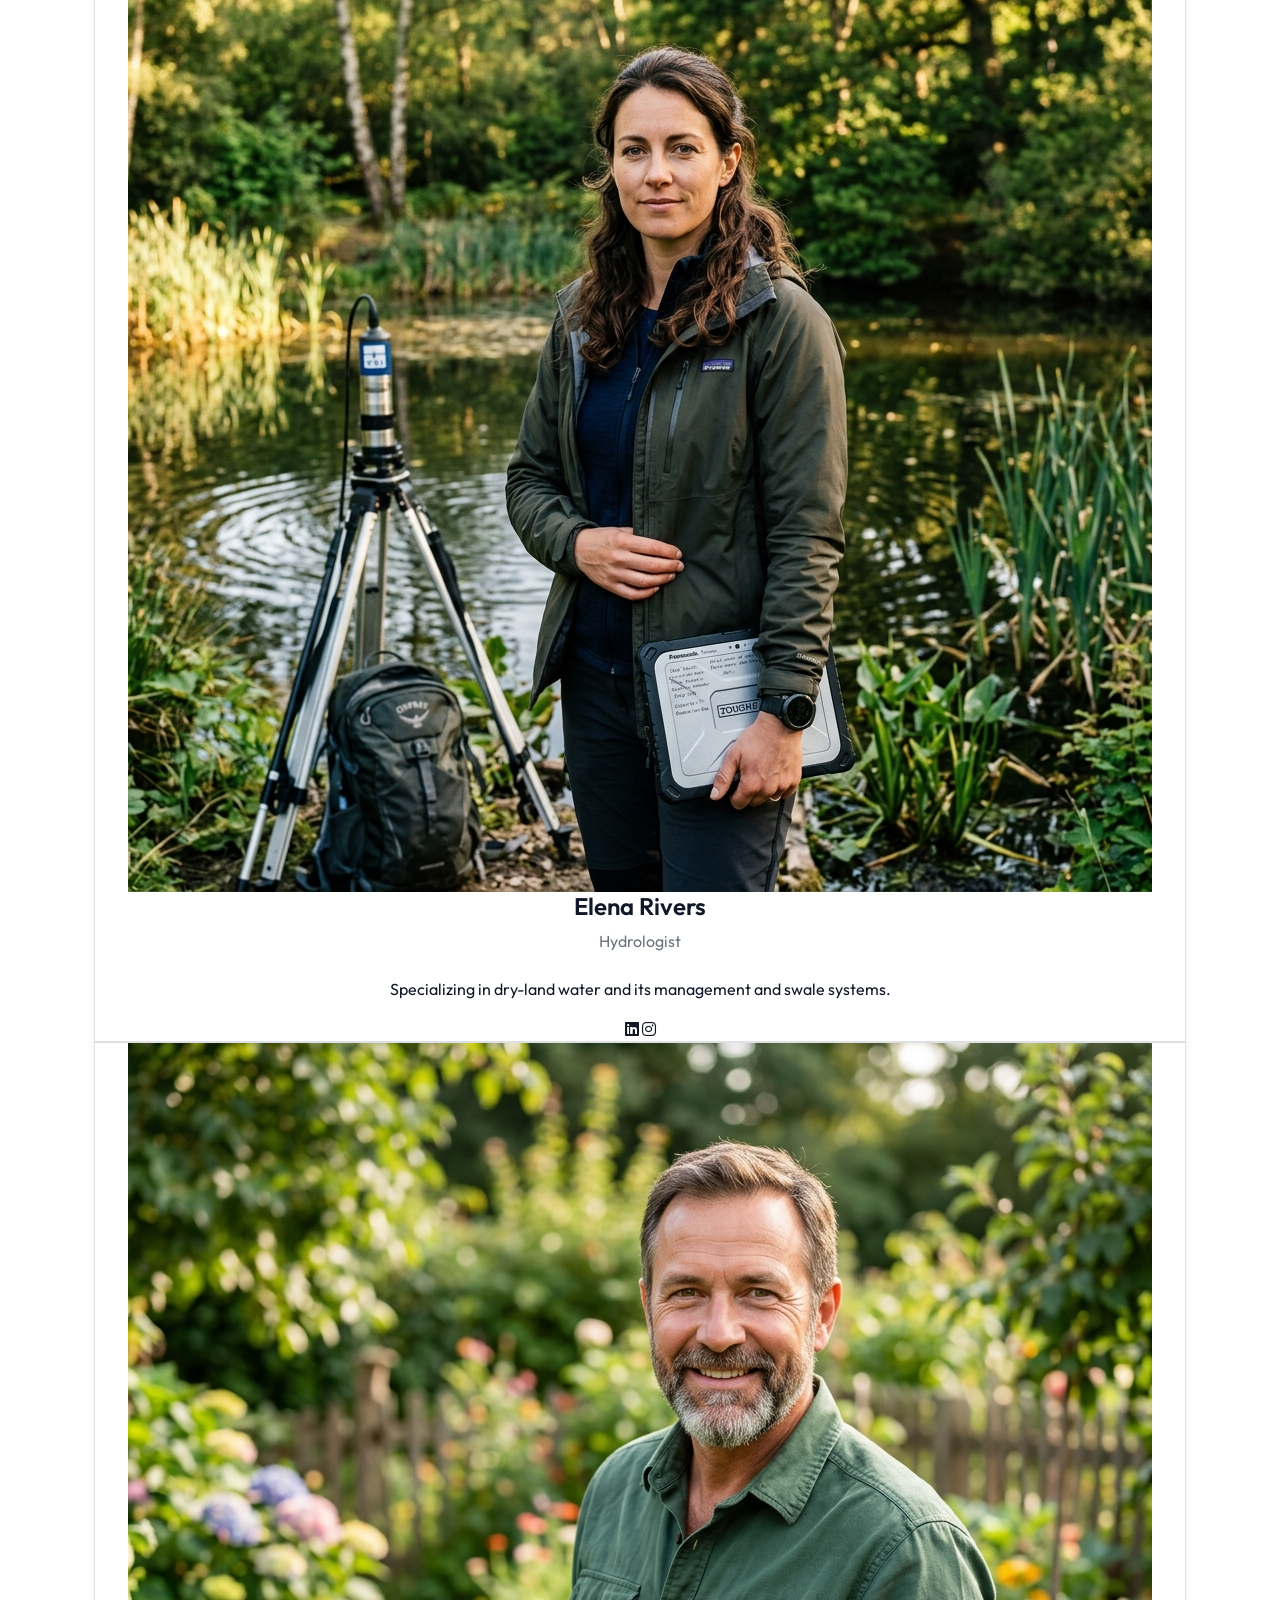
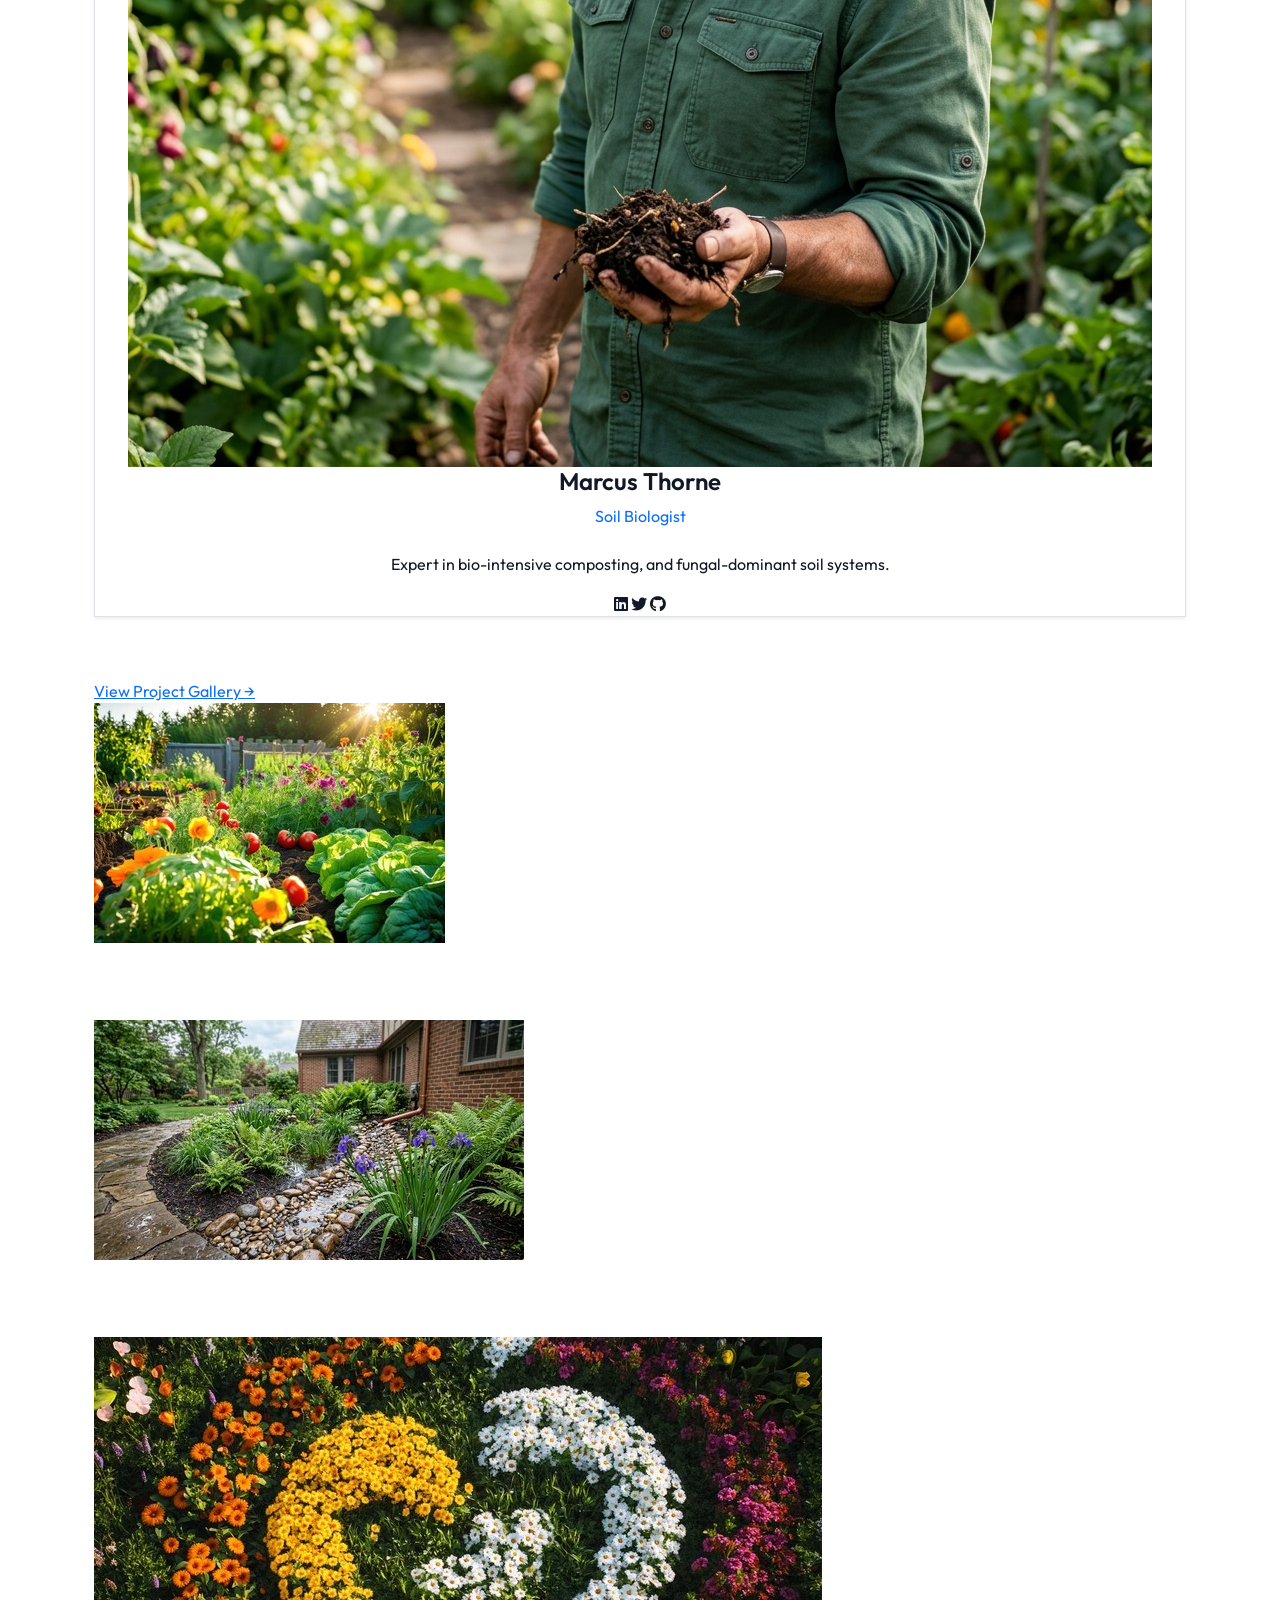
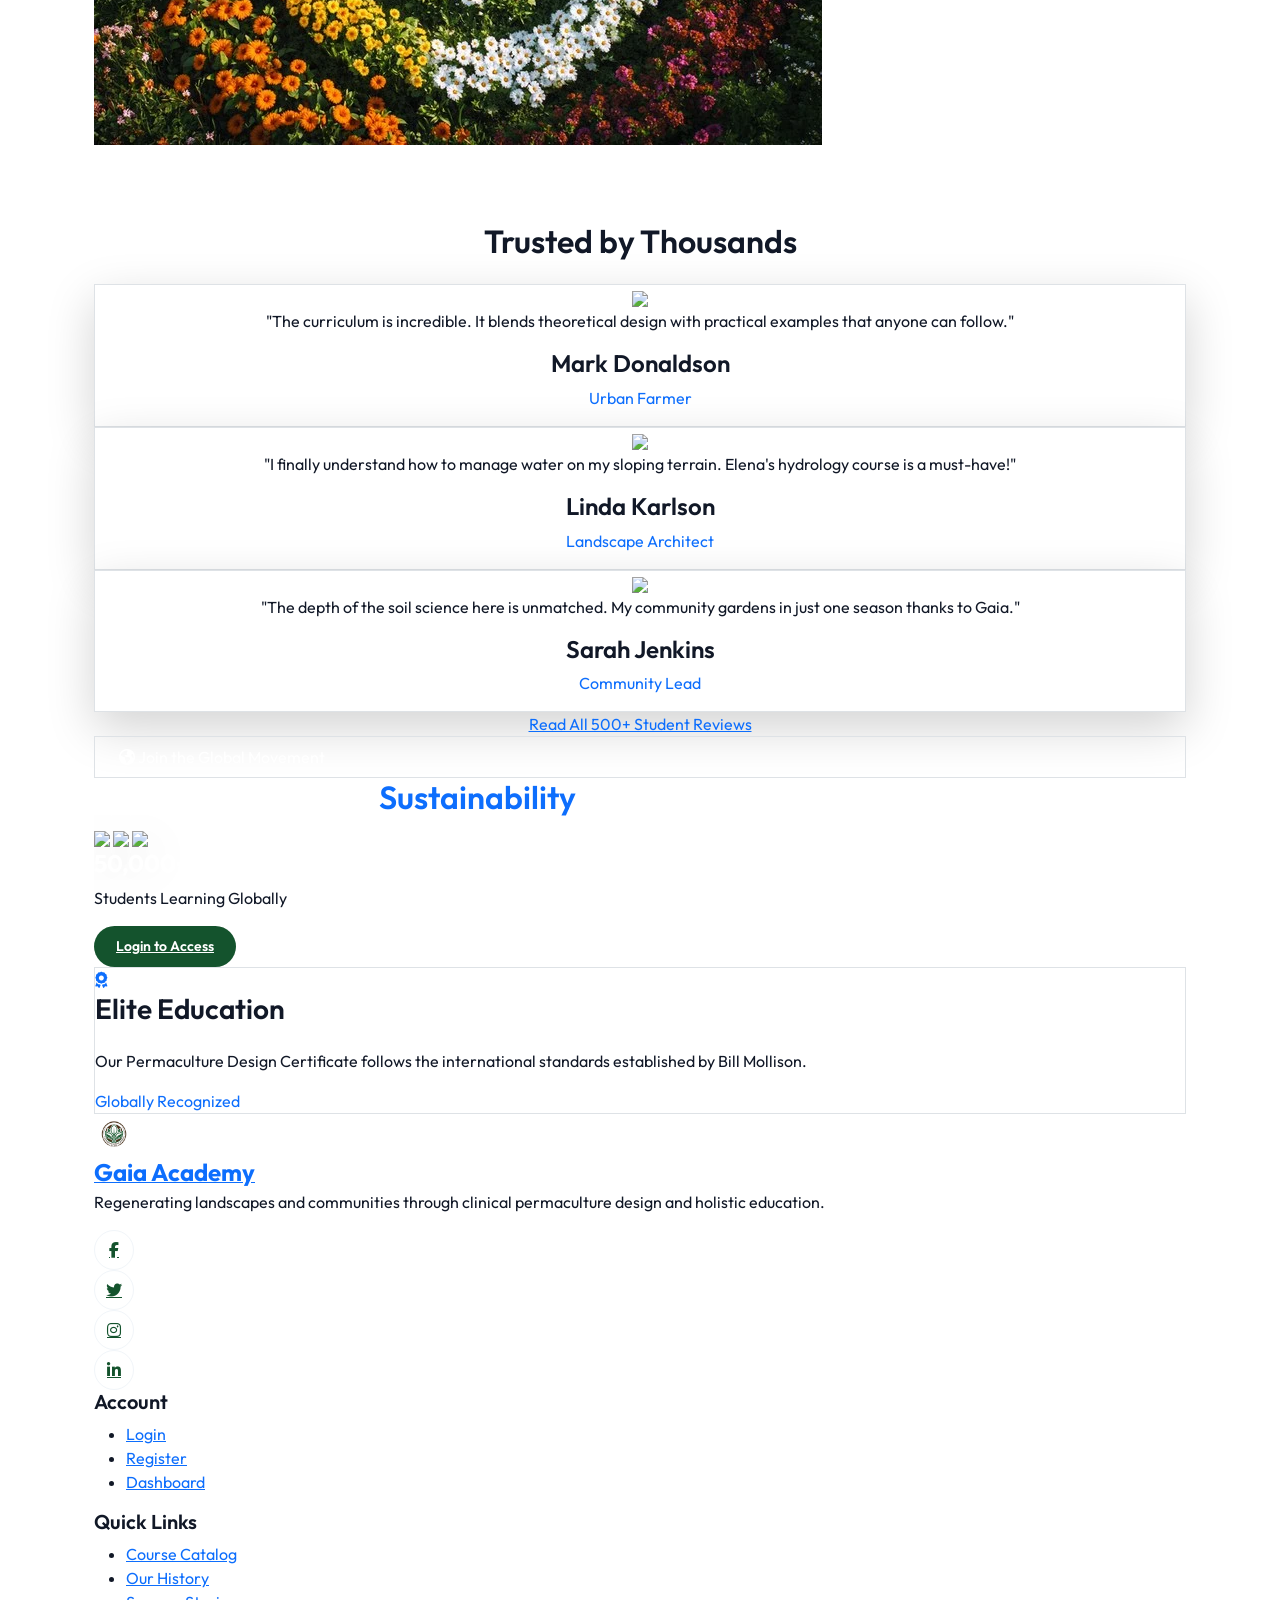
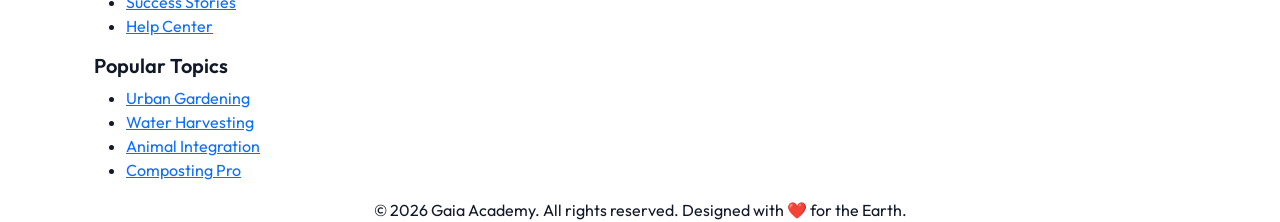
==== commit 1afa5da1: "ddf" ====
--- a/index.html
+++ b/index.html
@@ -68,10 +68,12 @@
                 </div>
 
                 <div class="hidden xl:flex items-center gap-3">
-                    <button class="theme-toggle w-10 h-10 flex items-center justify-center rounded-xl bg-gray-50 hover:bg-gray-100 transition-all border border-gray-100">
+                    <button
+                        class="theme-toggle w-10 h-10 flex items-center justify-center rounded-xl bg-gray-50 hover:bg-gray-100 transition-all border border-gray-100">
                         <i class="fas fa-moon theme-toggle-icon text-primary text-lg"></i>
                     </button>
-                    <button class="rtl-toggle w-10 h-10 flex items-center justify-center rounded-xl bg-gray-50 hover:bg-gray-100 transition-all border border-gray-100">
+                    <button
+                        class="rtl-toggle w-10 h-10 flex items-center justify-center rounded-xl bg-gray-50 hover:bg-gray-100 transition-all border border-gray-100">
                         <i class="fas fa-right-left rtl-toggle-icon text-primary text-lg"></i>
                     </button>
                 </div>
@@ -587,7 +589,7 @@
                     <img src="https://ui-avatars.com/api/?name=Mark+Donaldson&background=14532D&color=fff&size=200"
                         class="w-20 h-20 rounded-full mx-auto mb-6 border-4 border-gray-100">
                     <p class="text-gray-700 mb-6 leading-relaxed italic">"The curriculum is incredible. It blends
-                        theoretical design with practical hands-on examples that anyone can follow."</p>
+                        theoretical design with practical examples that anyone can follow."</p>
                     <h4 class="font-bold text-xl text-gray-900">Mark Donaldson</h4>
                     <p class="text-primary font-bold text-sm mt-1">Urban Farmer</p>
                 </div>
@@ -609,7 +611,7 @@
                     <img src="https://ui-avatars.com/api/?name=Sarah+Jenkins&background=14532D&color=fff&size=200"
                         class="w-20 h-20 rounded-full mx-auto mb-6 border-4 border-gray-100">
                     <p class="text-gray-700 mb-6 leading-relaxed italic">"The depth of the soil science here is
-                        unmatched. My community gardens have doubled their yields in just one season thanks to Gaia."
+                        unmatched. My community gardens in just one season thanks to Gaia."
                     </p>
                     <h4 class="font-bold text-xl text-gray-900">Sarah Jenkins</h4>
                     <p class="text-primary font-bold text-sm mt-1">Community Lead</p>
@@ -732,16 +734,7 @@
                         <li><a href="#" class="hover:text-primary transition-colors">Composting Pro</a></li>
                     </ul>
                 </div>
-                <div class="mobile-center">
-                    <h5 class="font-bold text-lg mb-6">Newsletter</h5>
-                    <p class="text-gray-500 text-sm mb-6">Get tips and insights delivered to your inbox.</p>
-                    <form class="flex gap-2">
-                        <input type="email" placeholder="Email"
-                            class="bg-white border border-gray-100 rounded-xl px-4 py-2 text-sm focus:ring-primary outline-none w-full">
-                        <button type="submit" class="bg-primary text-white p-2 rounded-xl"><i
-                                class="fas fa-paper-plane"></i></button>
-                    </form>
-                </div>
+
             </div>
             <div class="pt-8 border-t border-gray-100 text-center text-gray-400 text-xs">
                 © 2026 Gaia Academy. All rights reserved. Designed with ❤️ for the Earth.
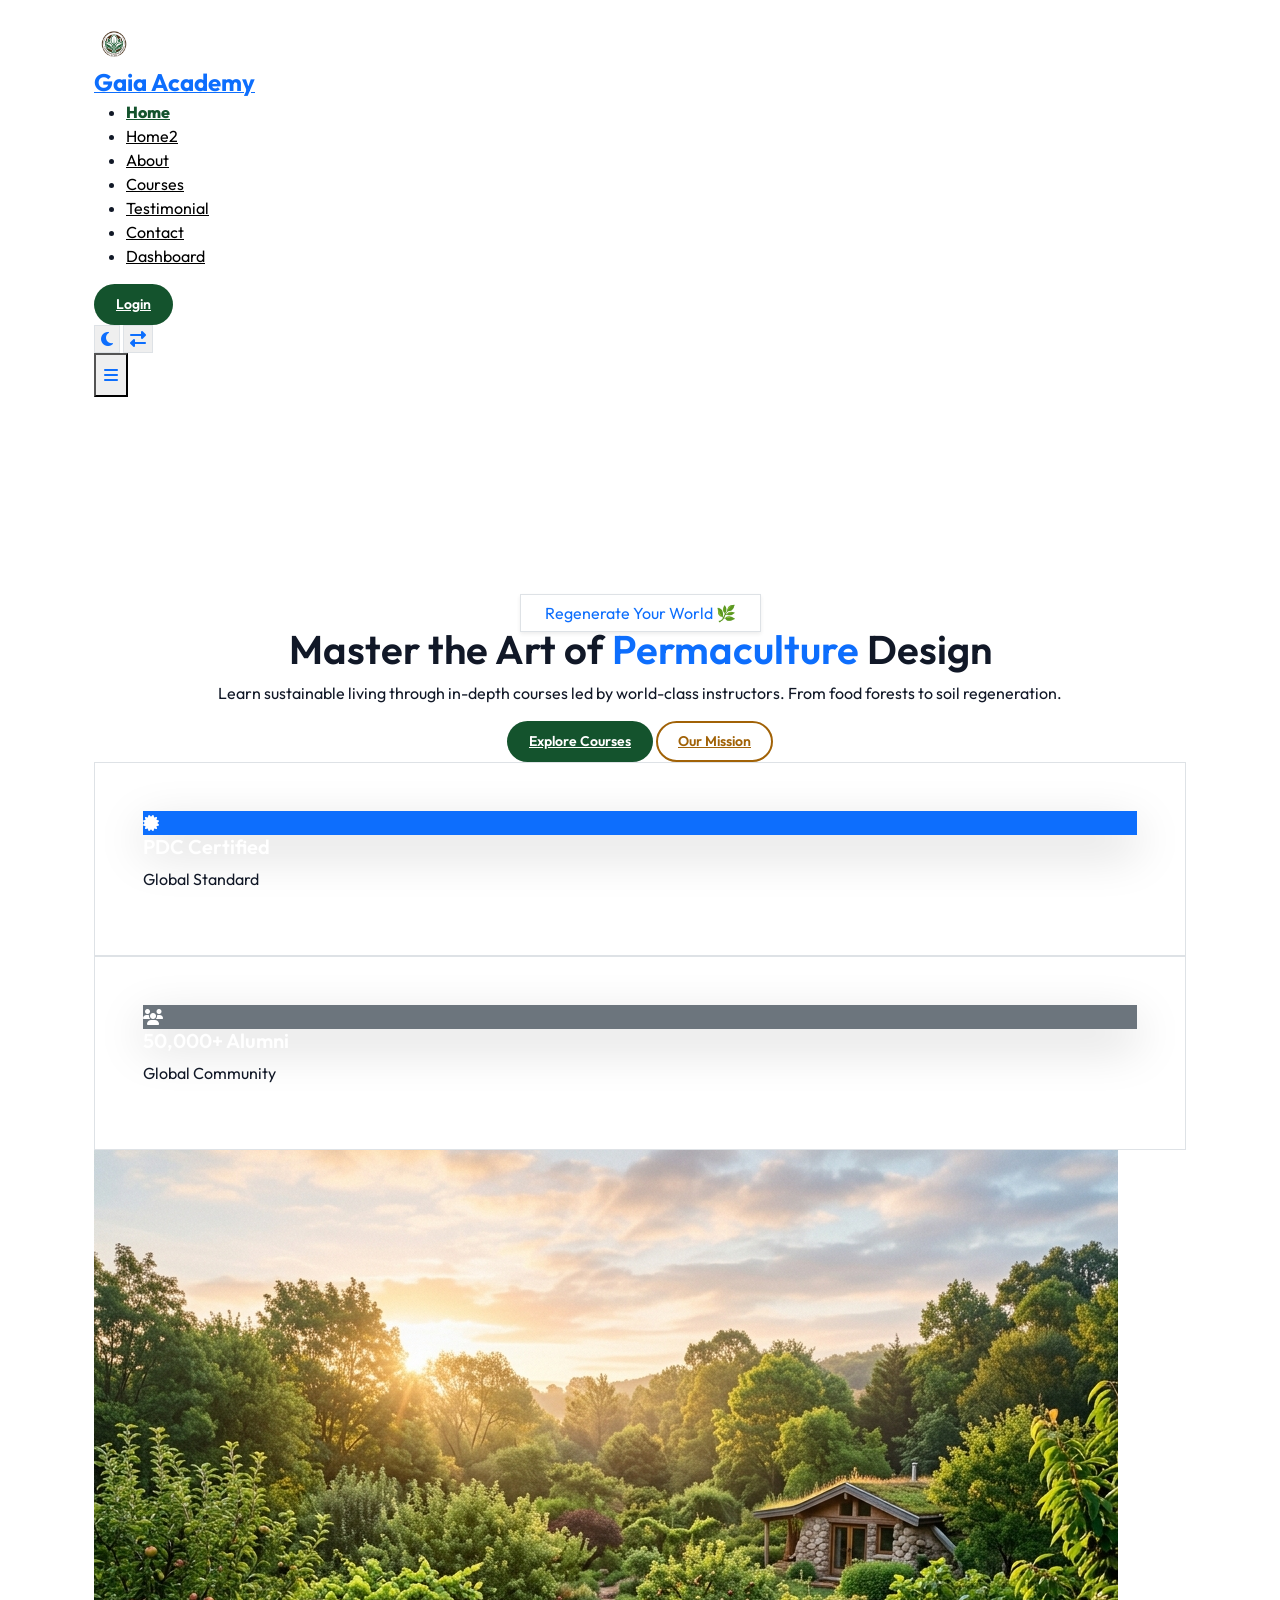
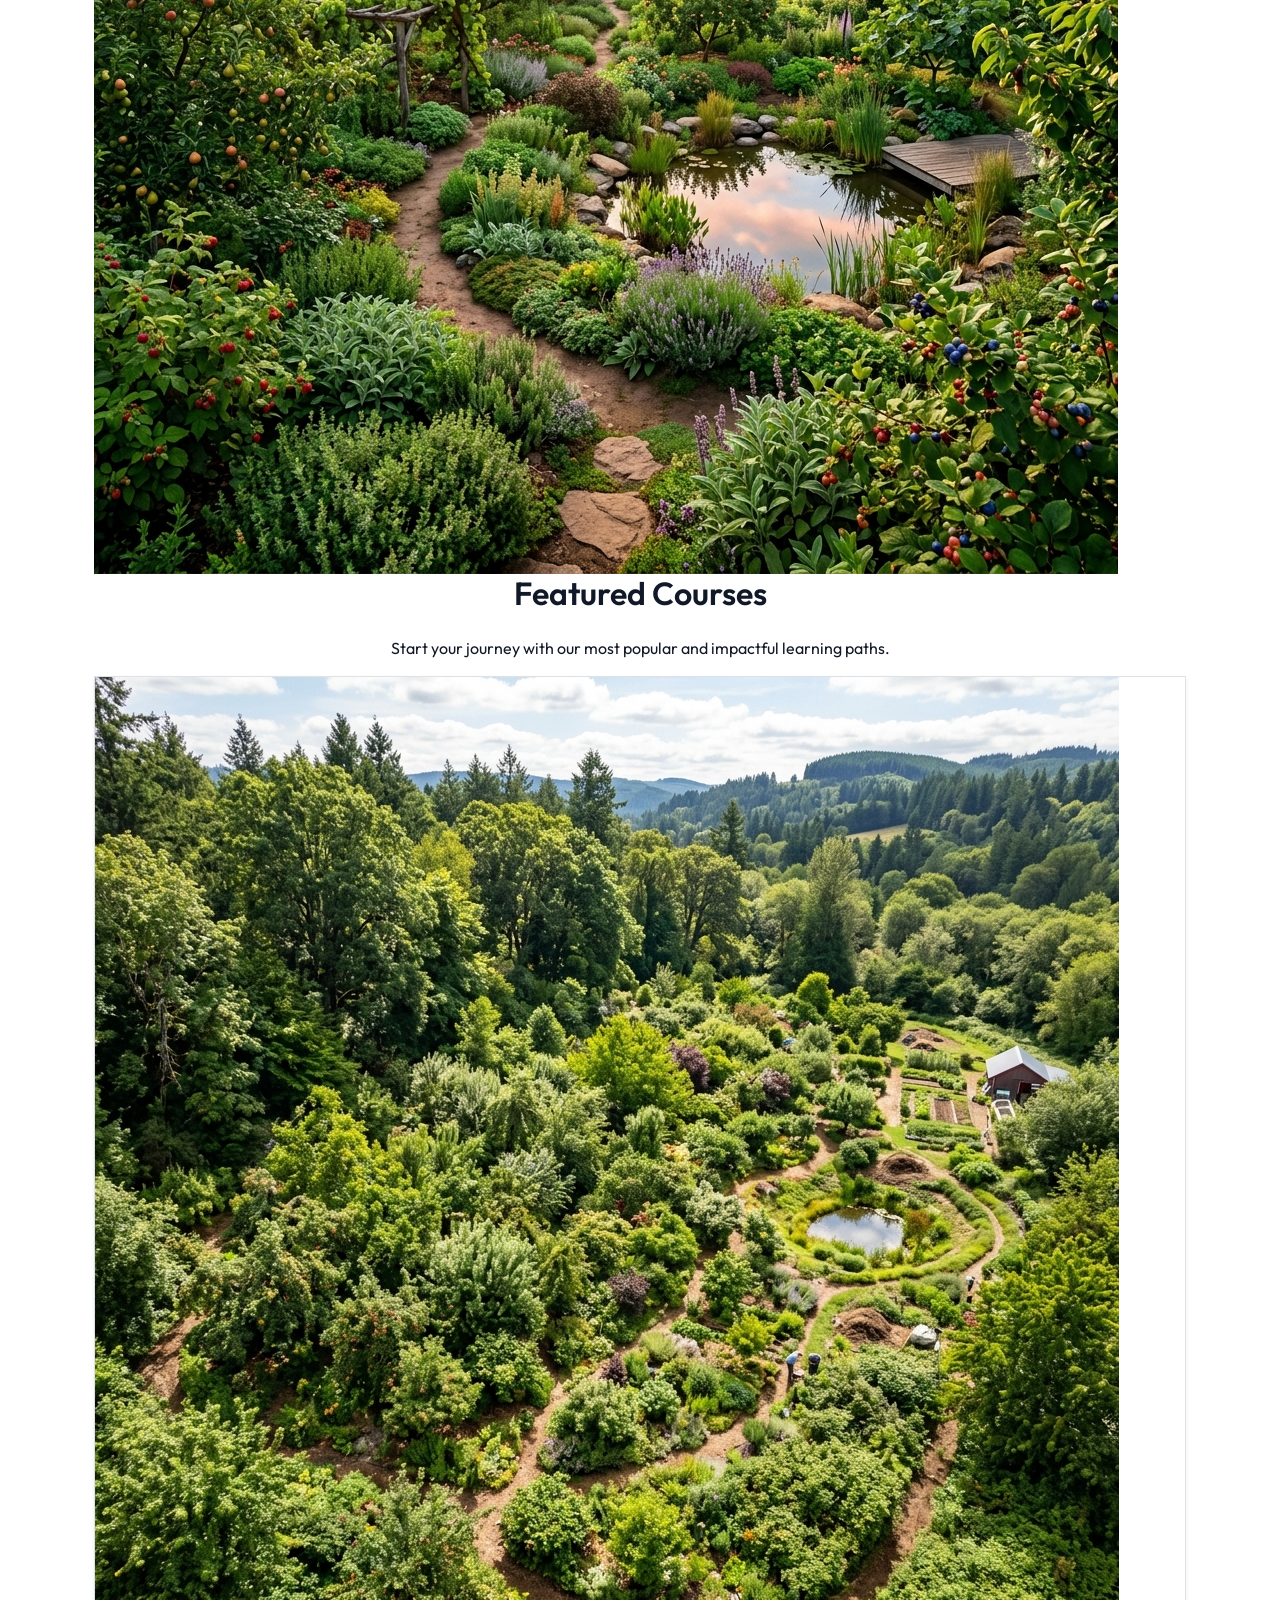
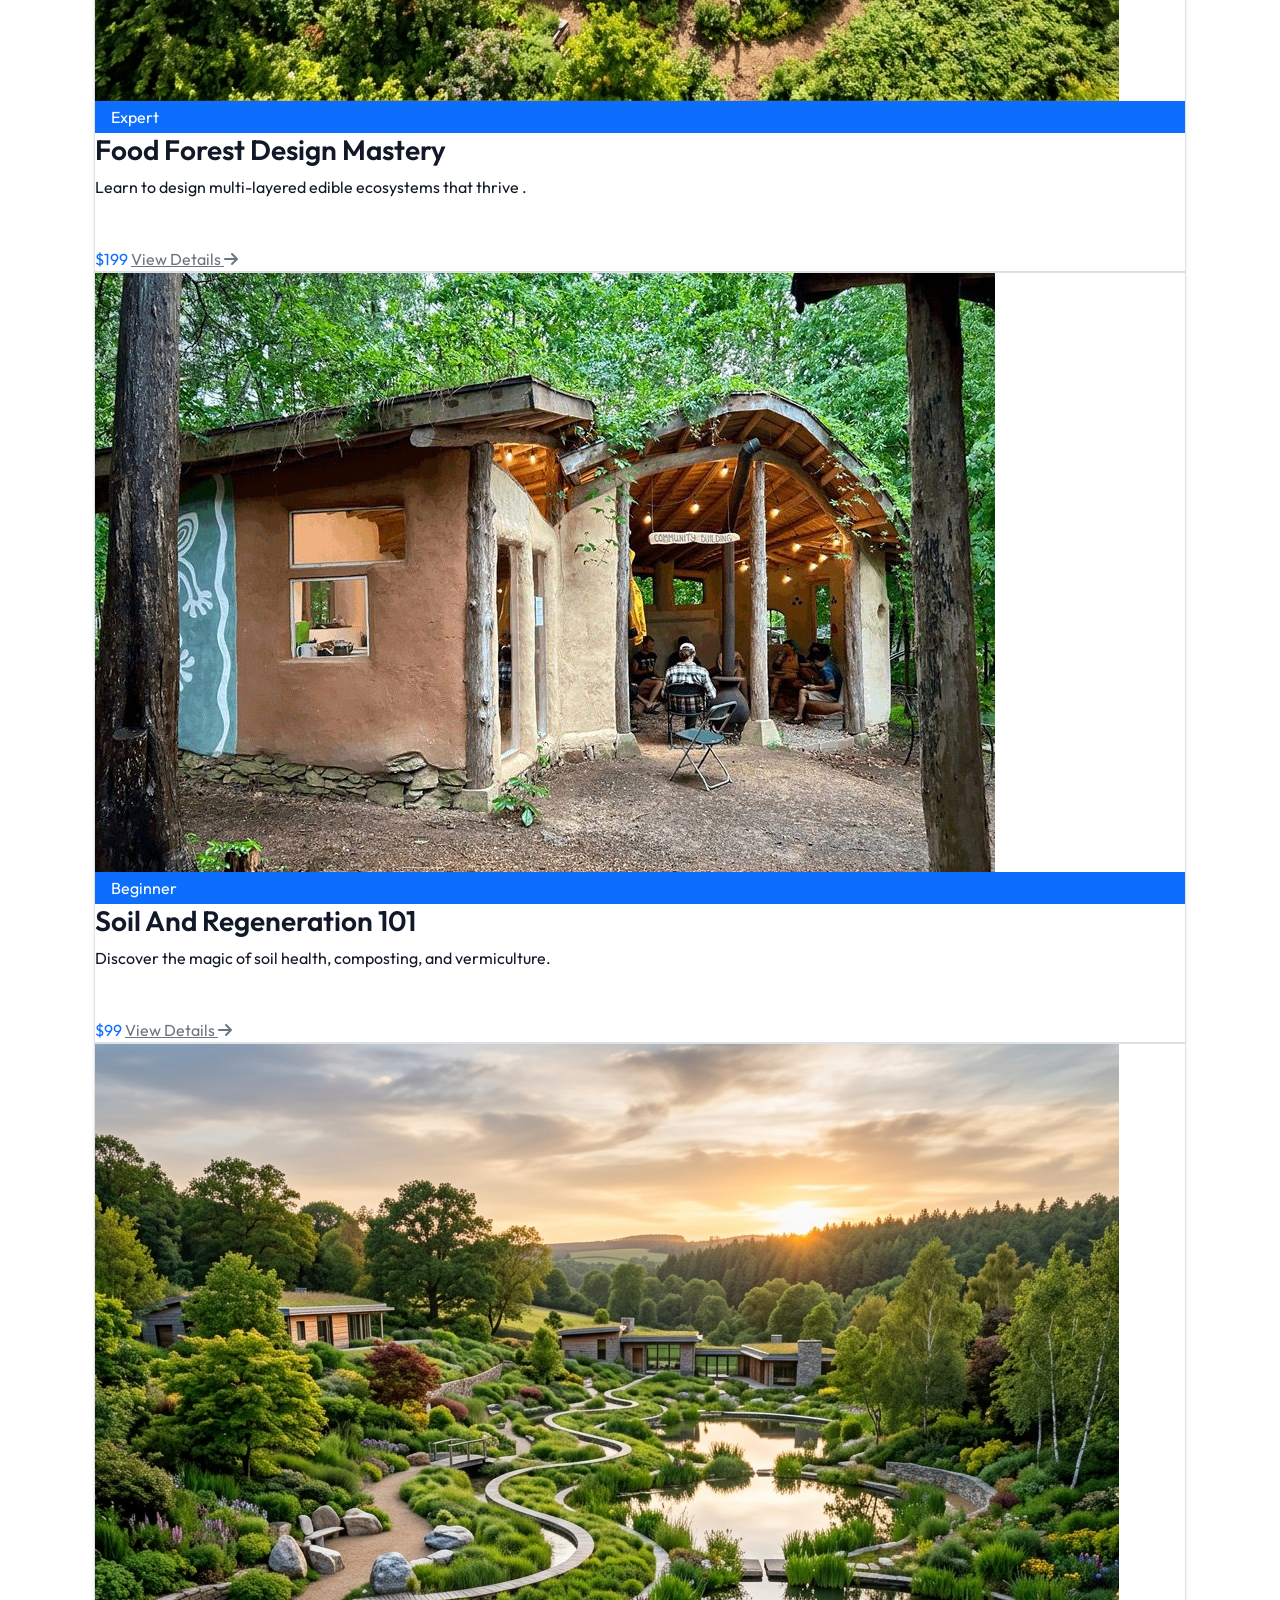
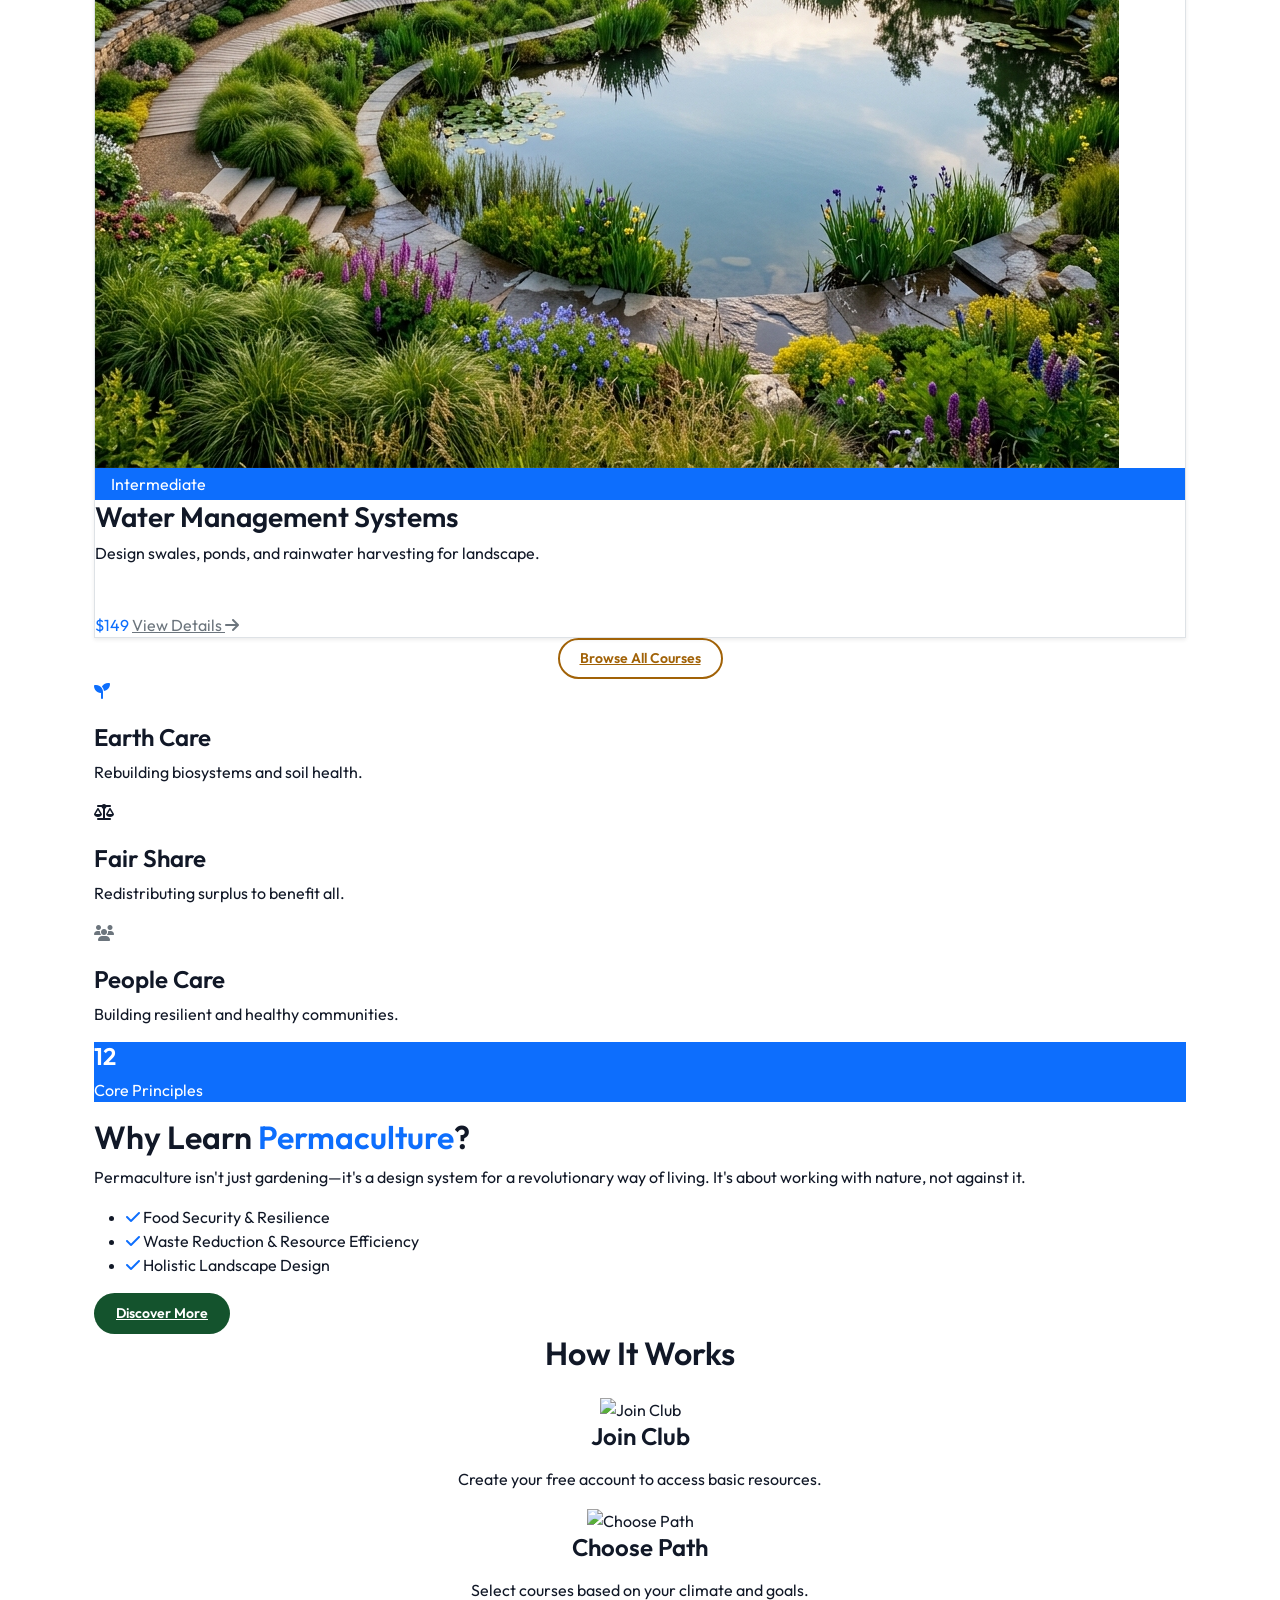
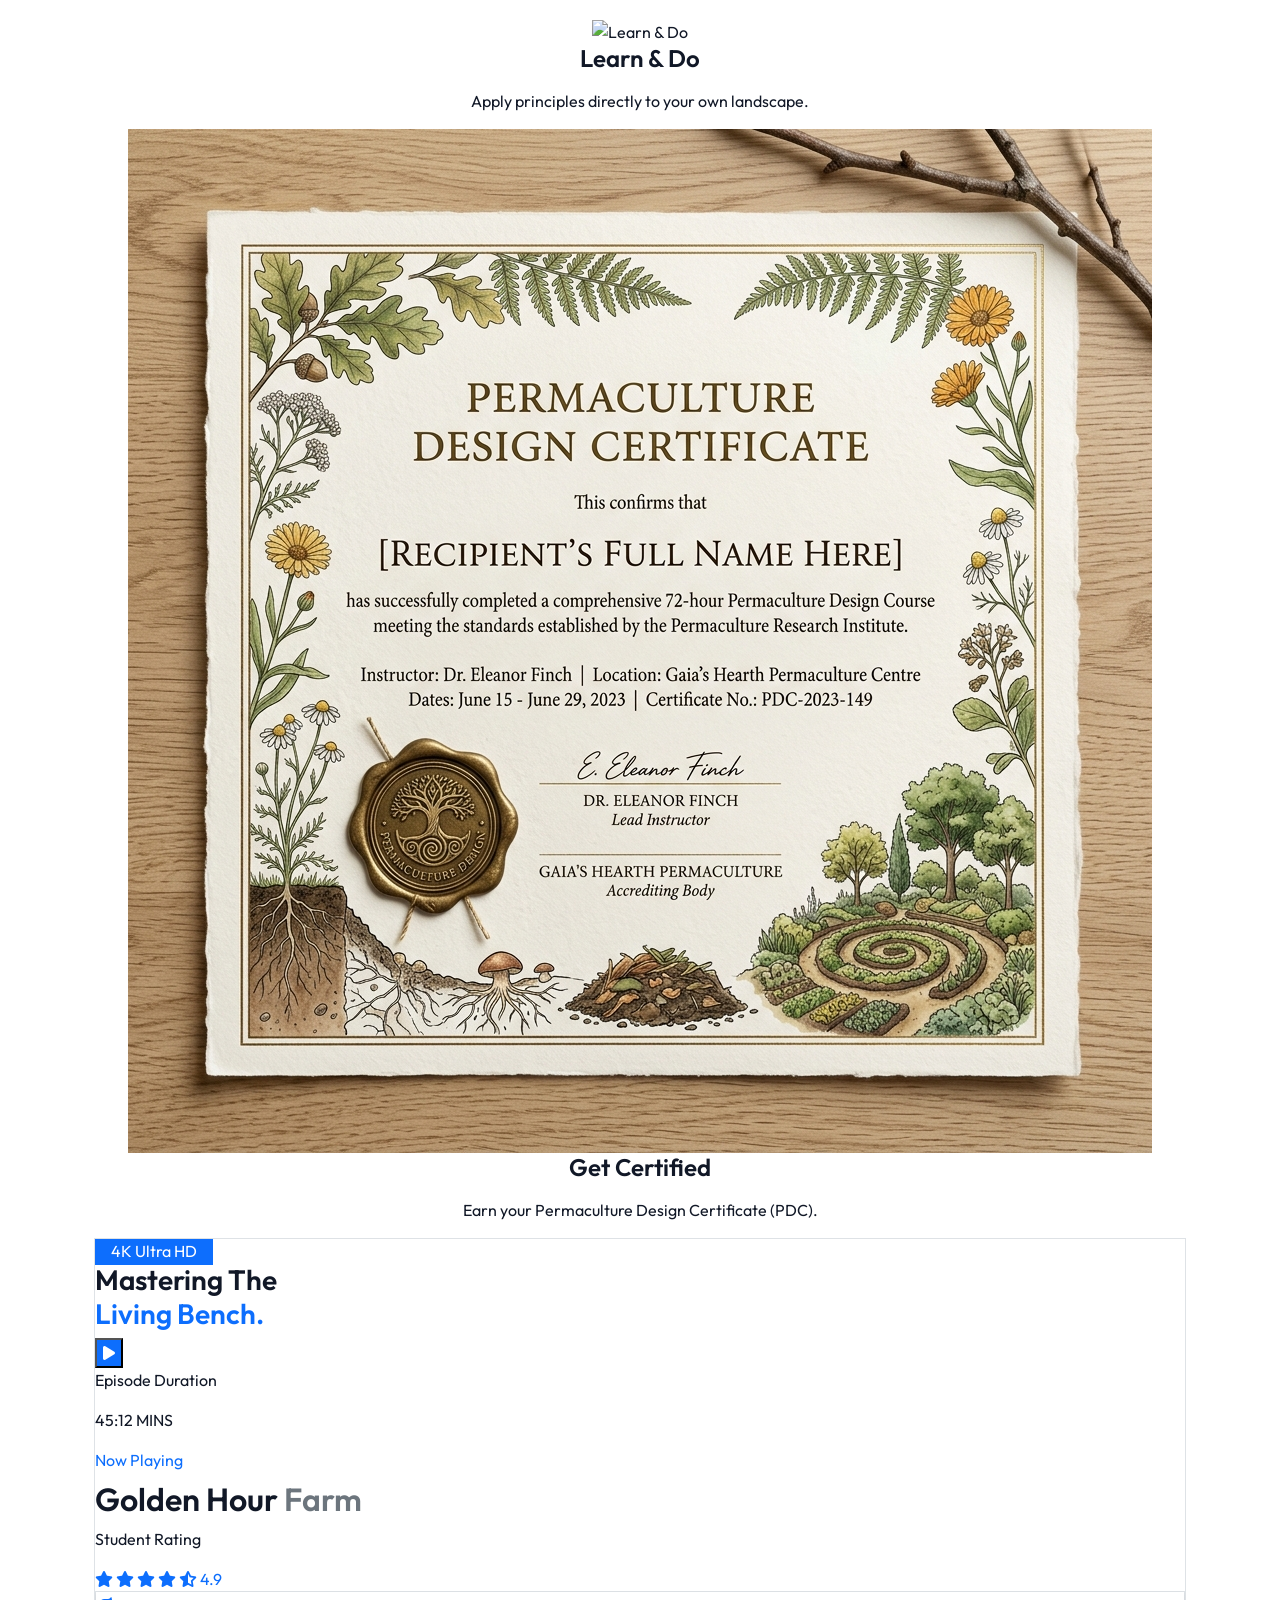
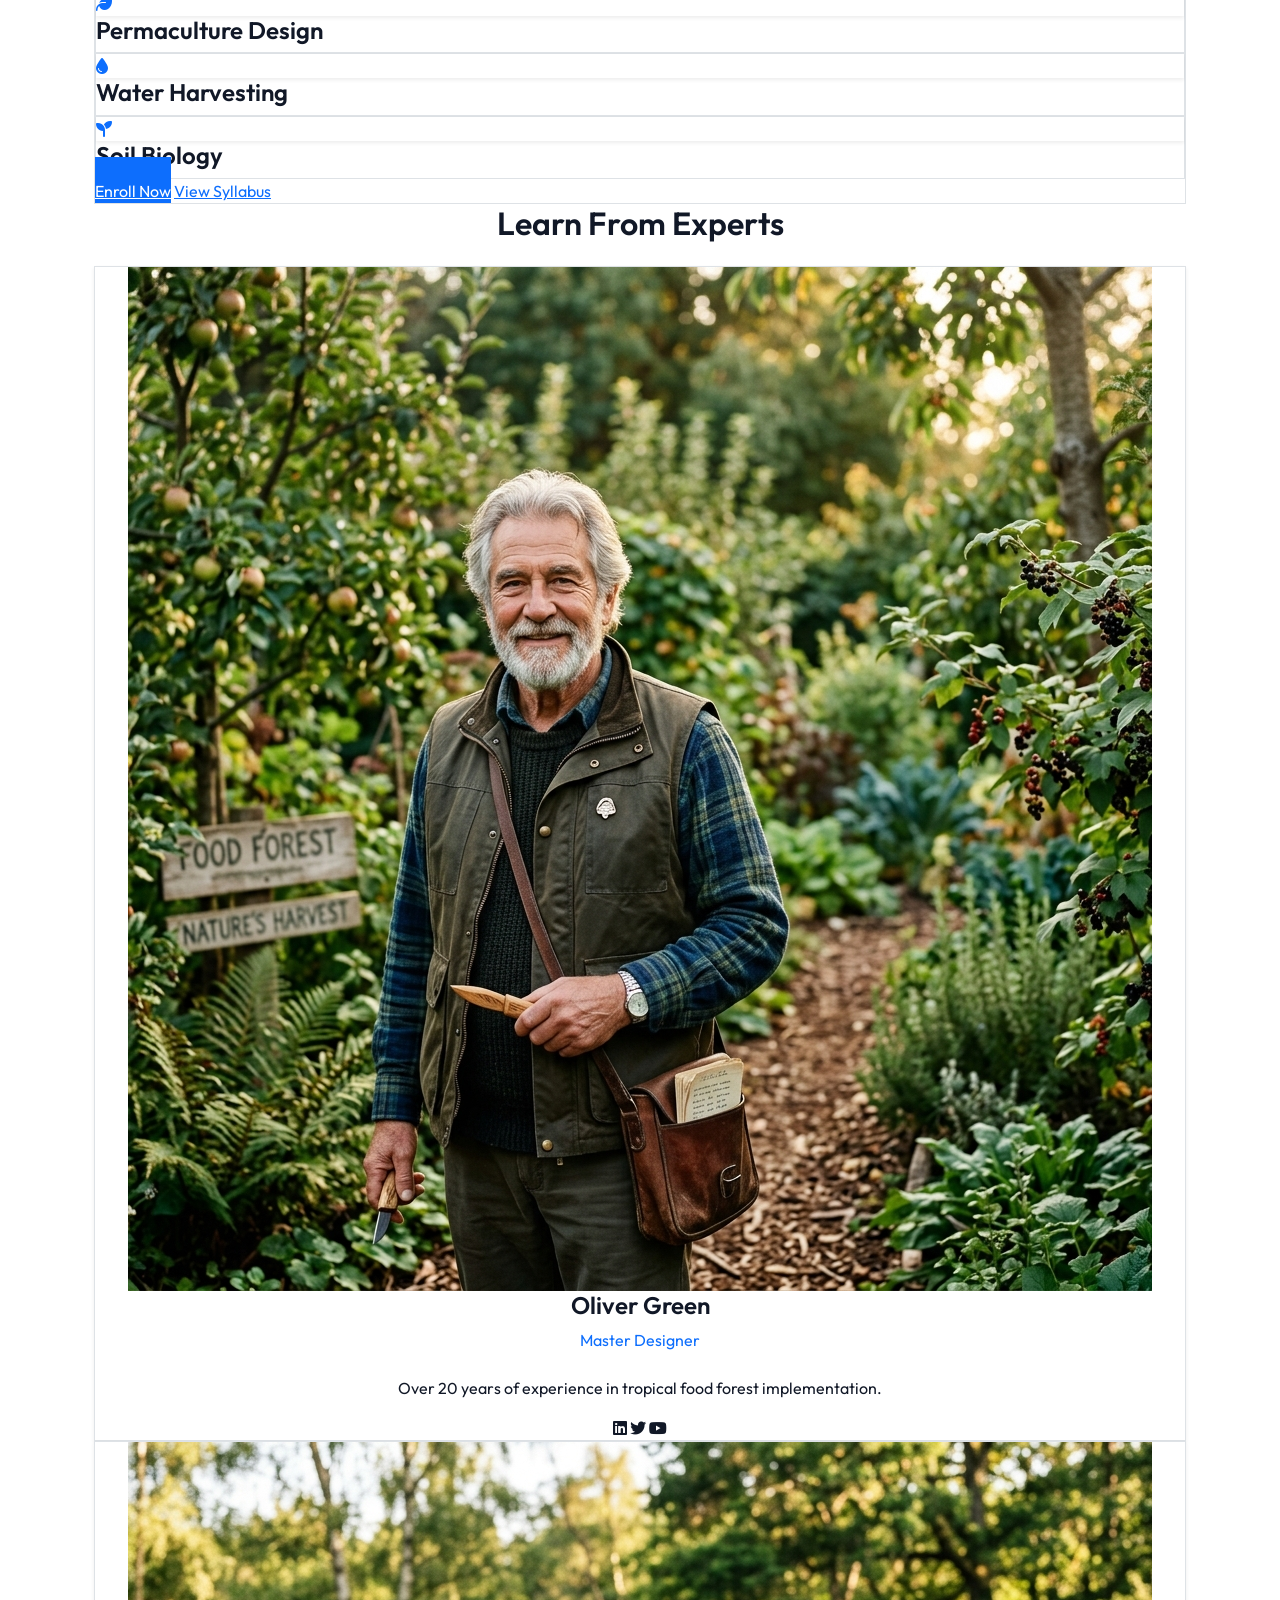
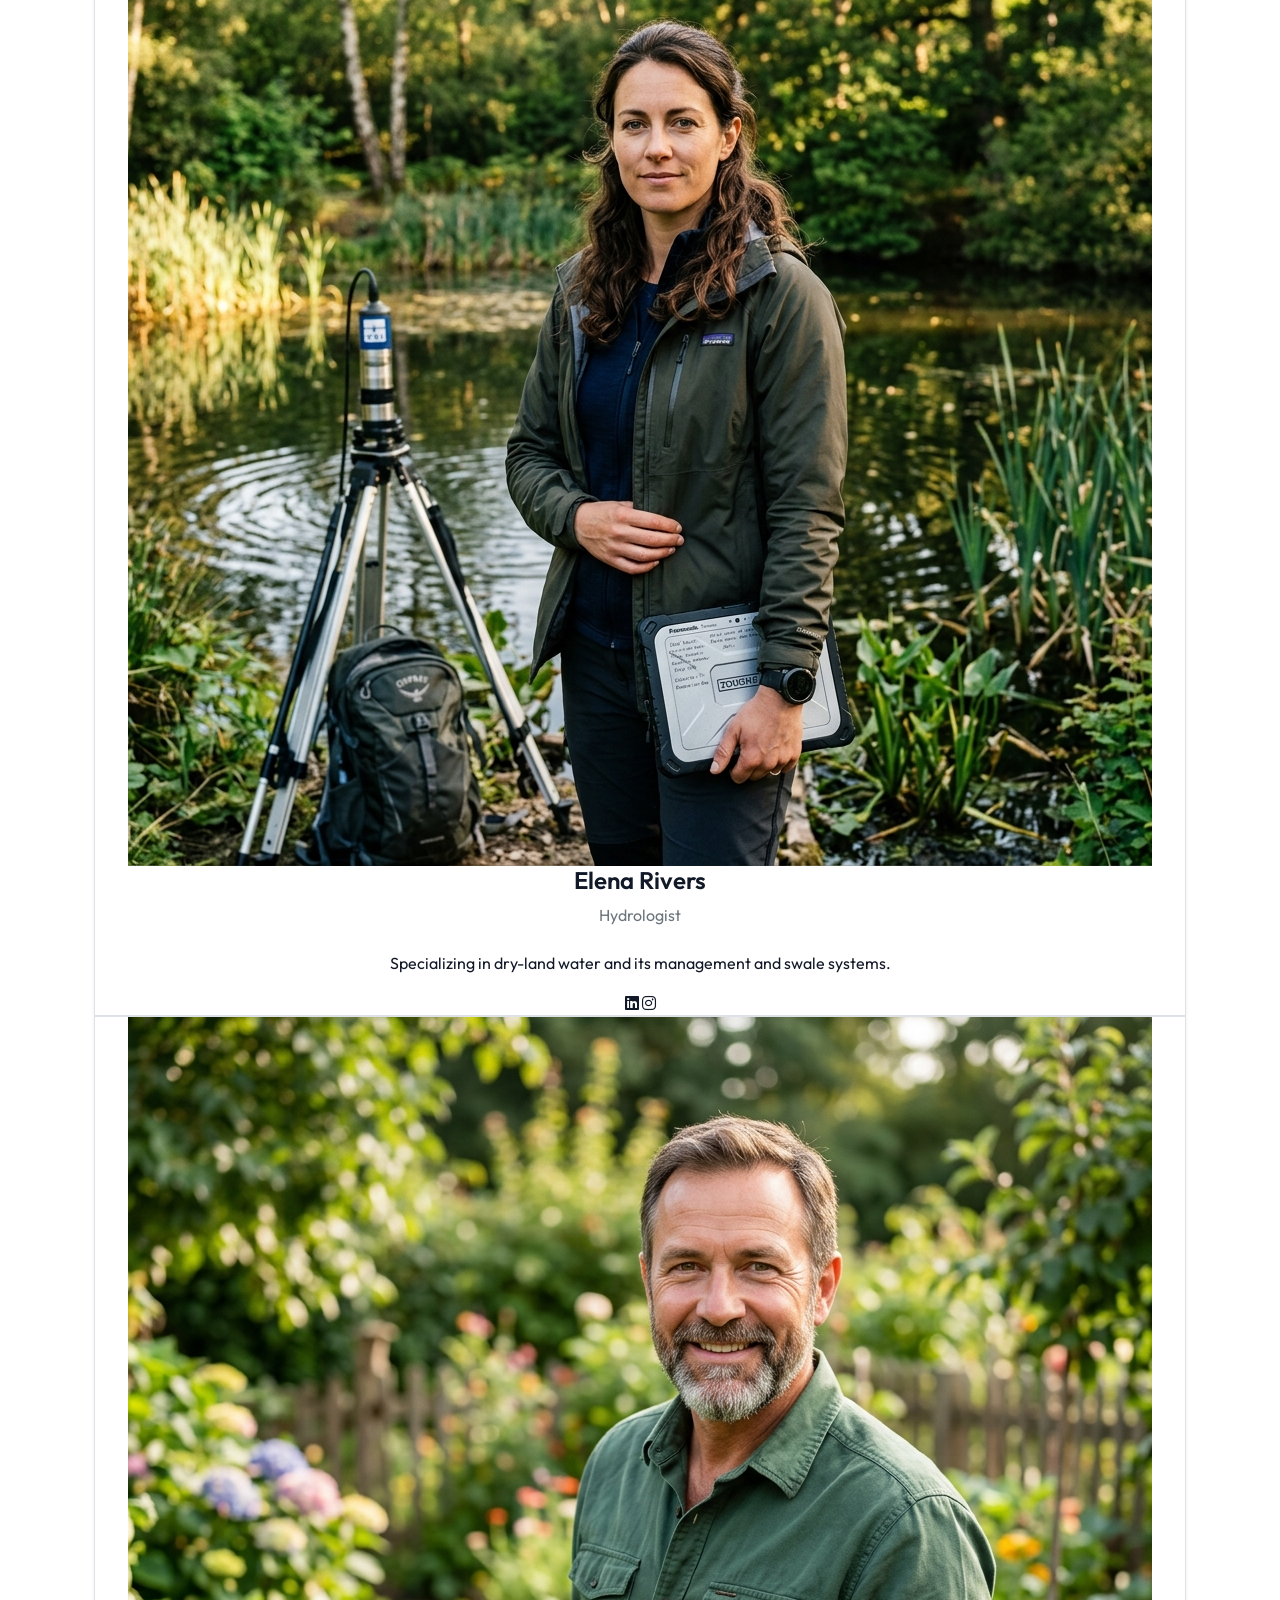
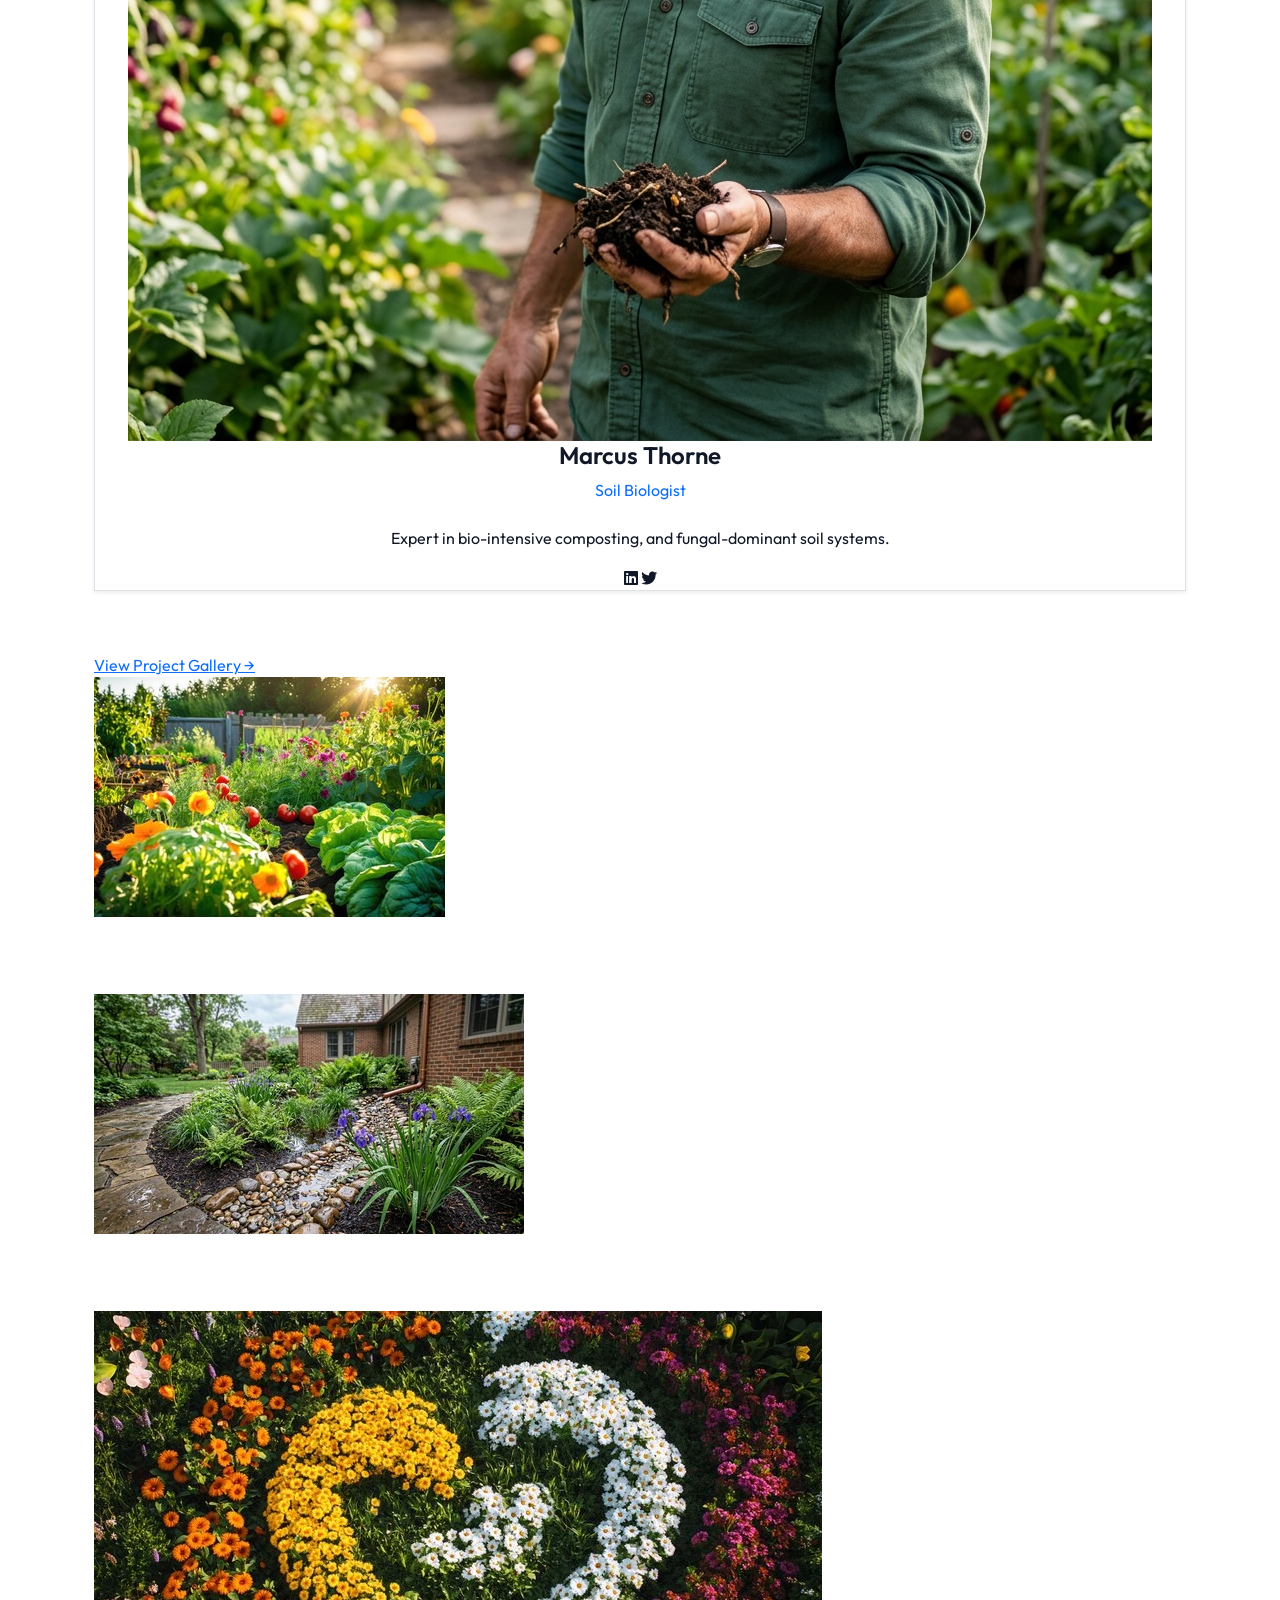
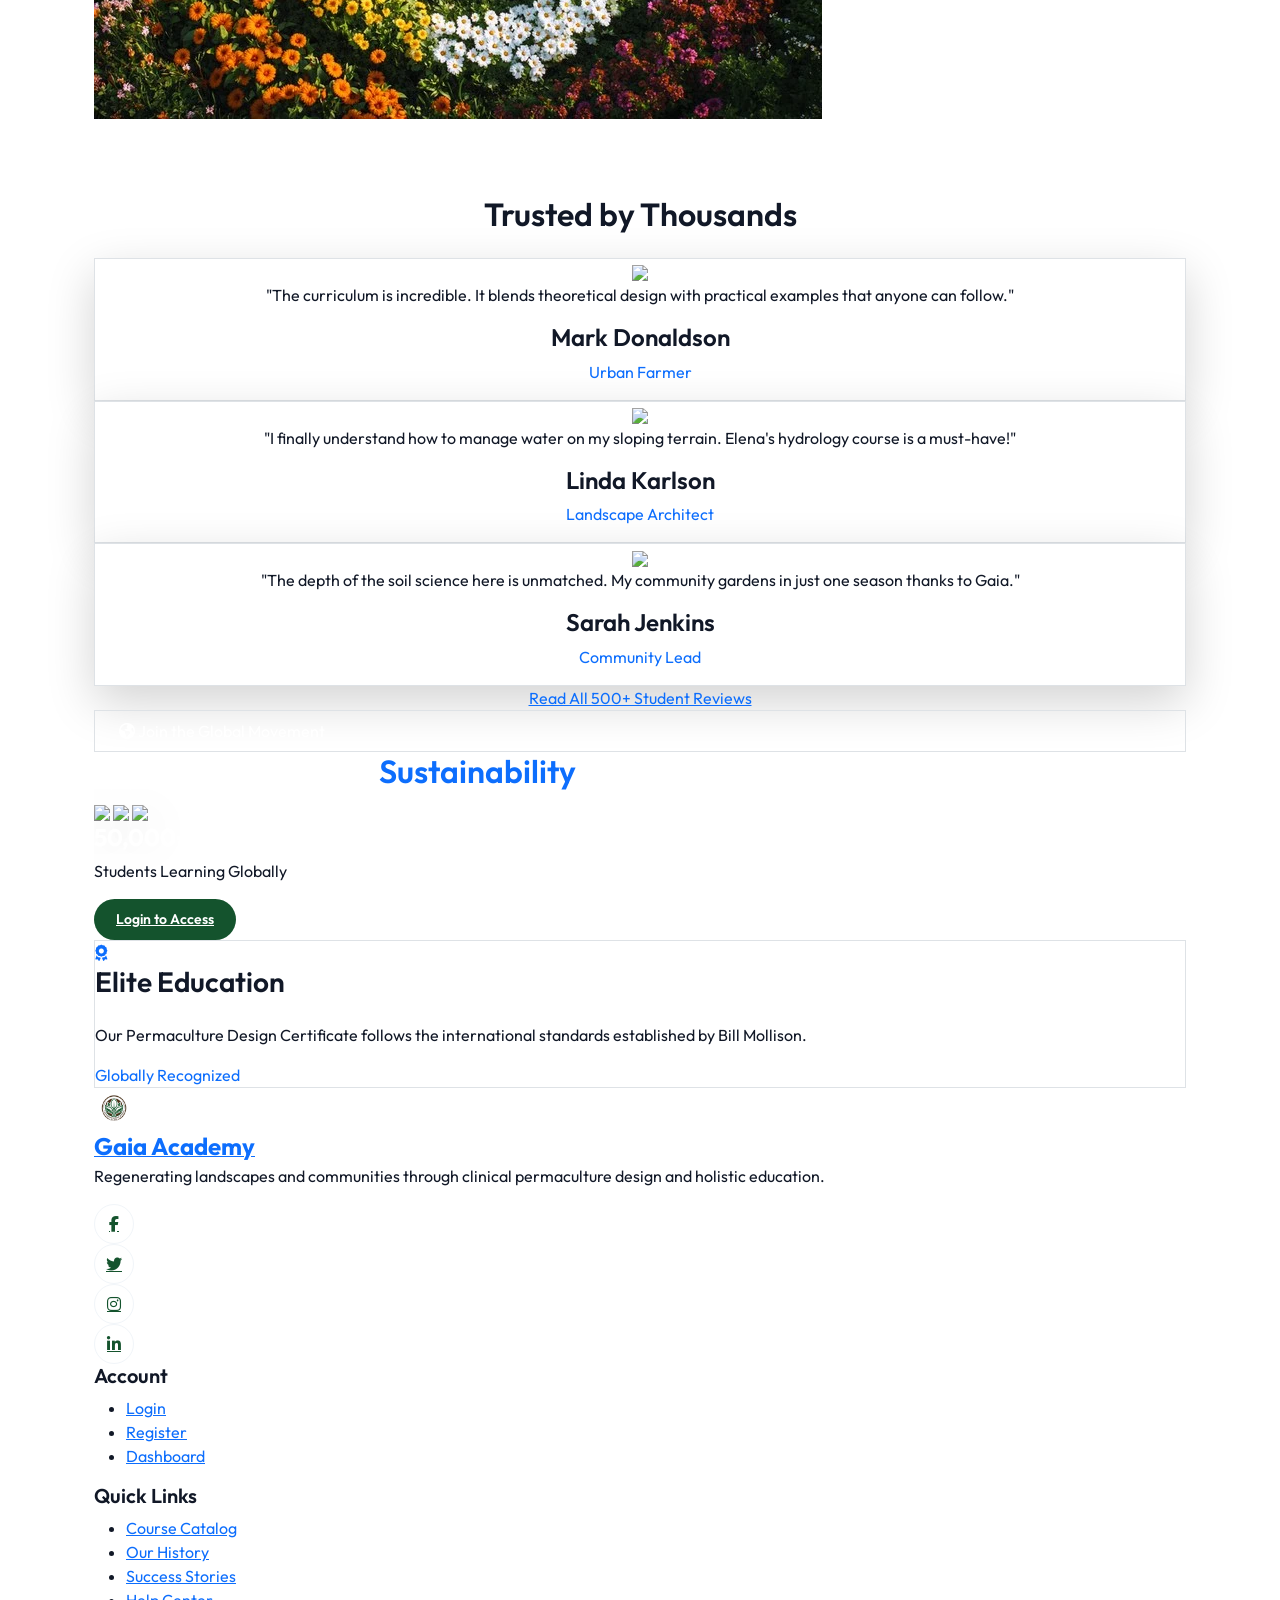
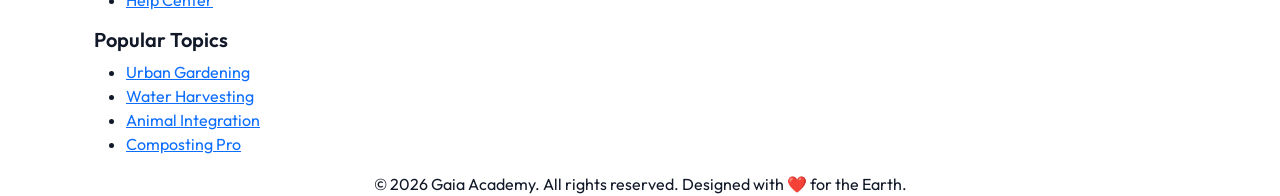
==== commit 21e418e9: "Add files via upload" ====
--- a/index.html
+++ b/index.html
@@ -389,9 +389,7 @@
                 class="flex flex-col lg:flex-row gap-12 bg-white dark:bg-[#0a110d] rounded-[4rem] shadow-2xl overflow-hidden border border-gray-100 dark:border-white/5 reveal-on-scroll">
                 <!-- Video Sidebar (Visual Player) -->
                 <div class="lg:w-2/5 relative min-h-[400px] lg:min-h-full">
-                    <img src="https://images.unsplash.com/photo-1592150621344-828ec189f318?q=80&w=800&h=1200&fit=crop"
-                        class="absolute inset-0 w-full h-full object-cover grayscale opacity-10 dark:opacity-40"
-                        alt="Video Background">
+
                     <div
                         class="absolute inset-0 bg-gradient-to-r from-white dark:from-[#0a110d] via-transparent to-transparent">
                     </div>
@@ -540,7 +538,6 @@
                     <div class="flex justify-center gap-4 text-gray-400">
                         <i class="fab fa-linkedin hover:text-primary cursor-pointer text-xl"></i>
                         <i class="fab fa-twitter hover:text-primary cursor-pointer text-xl"></i>
-                        <i class="fab fa-github hover:text-primary cursor-pointer text-xl"></i>
                     </div>
                 </div>
             </div>
